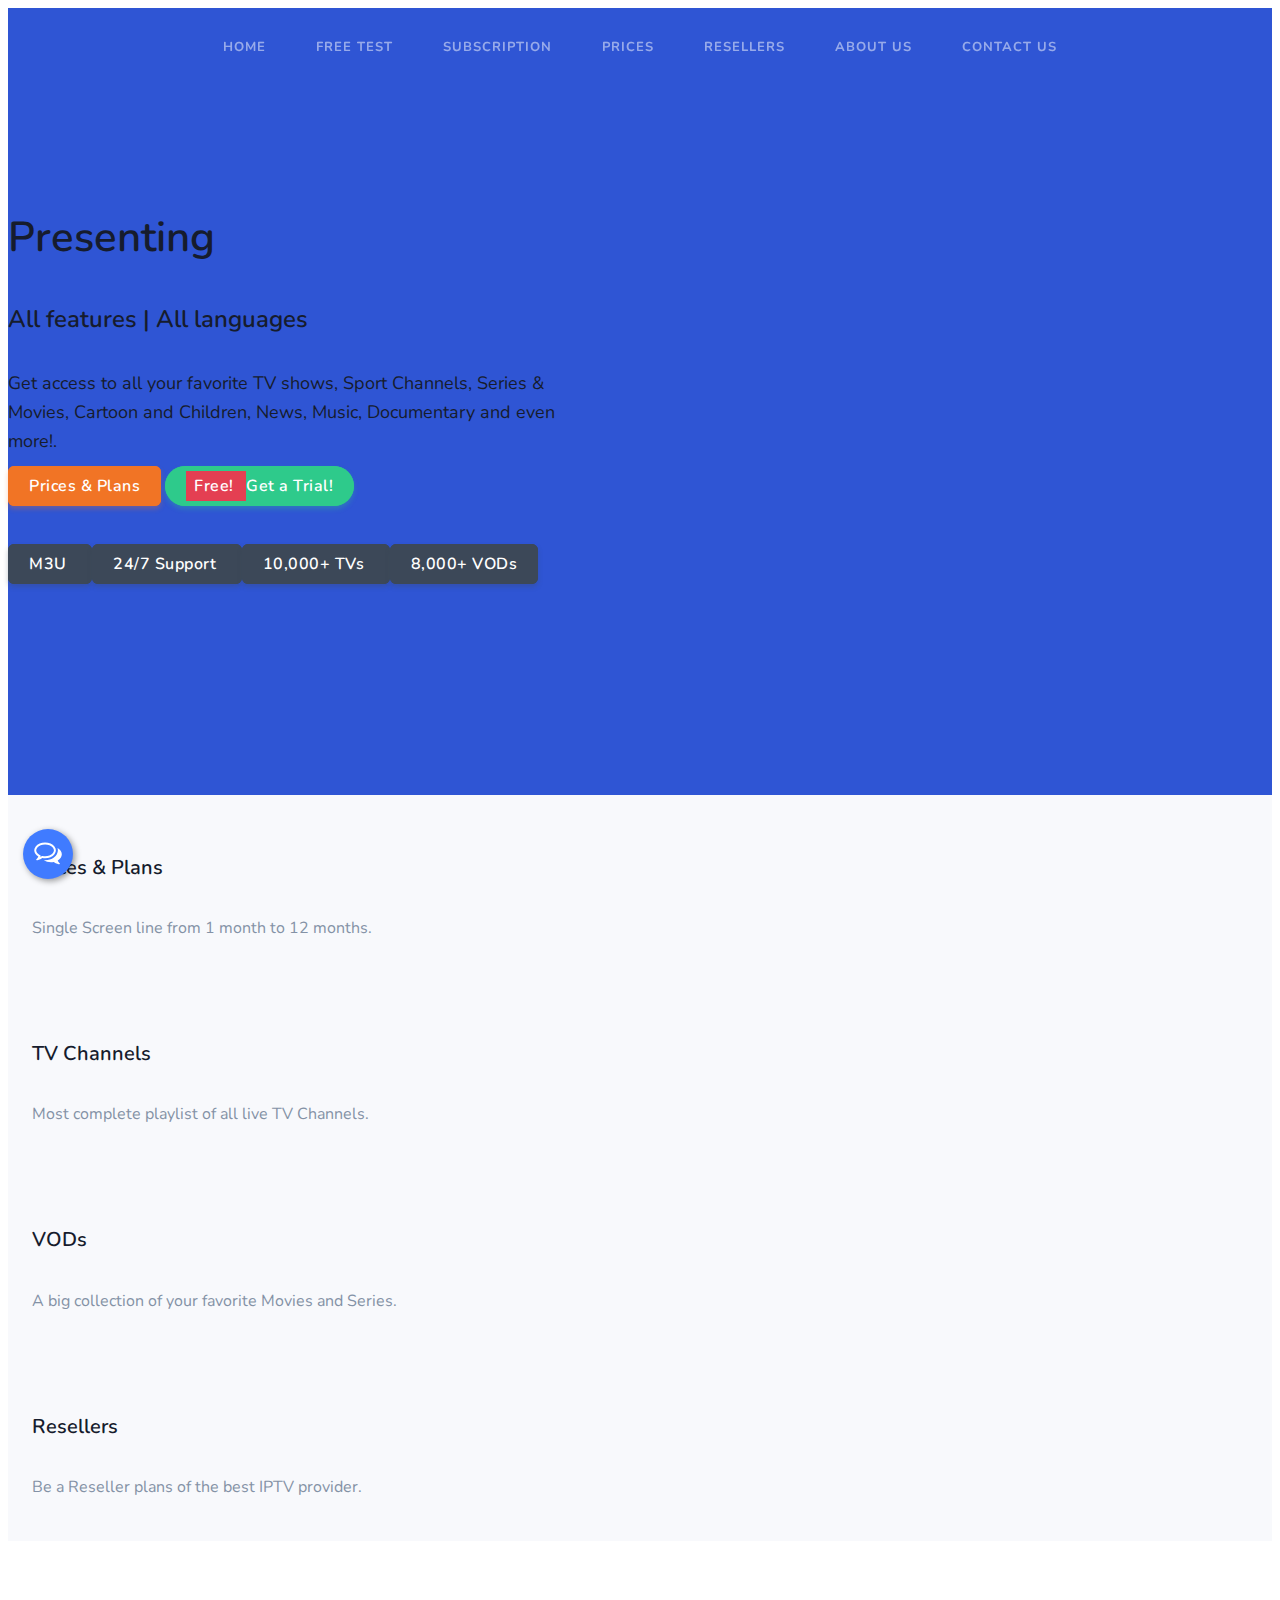
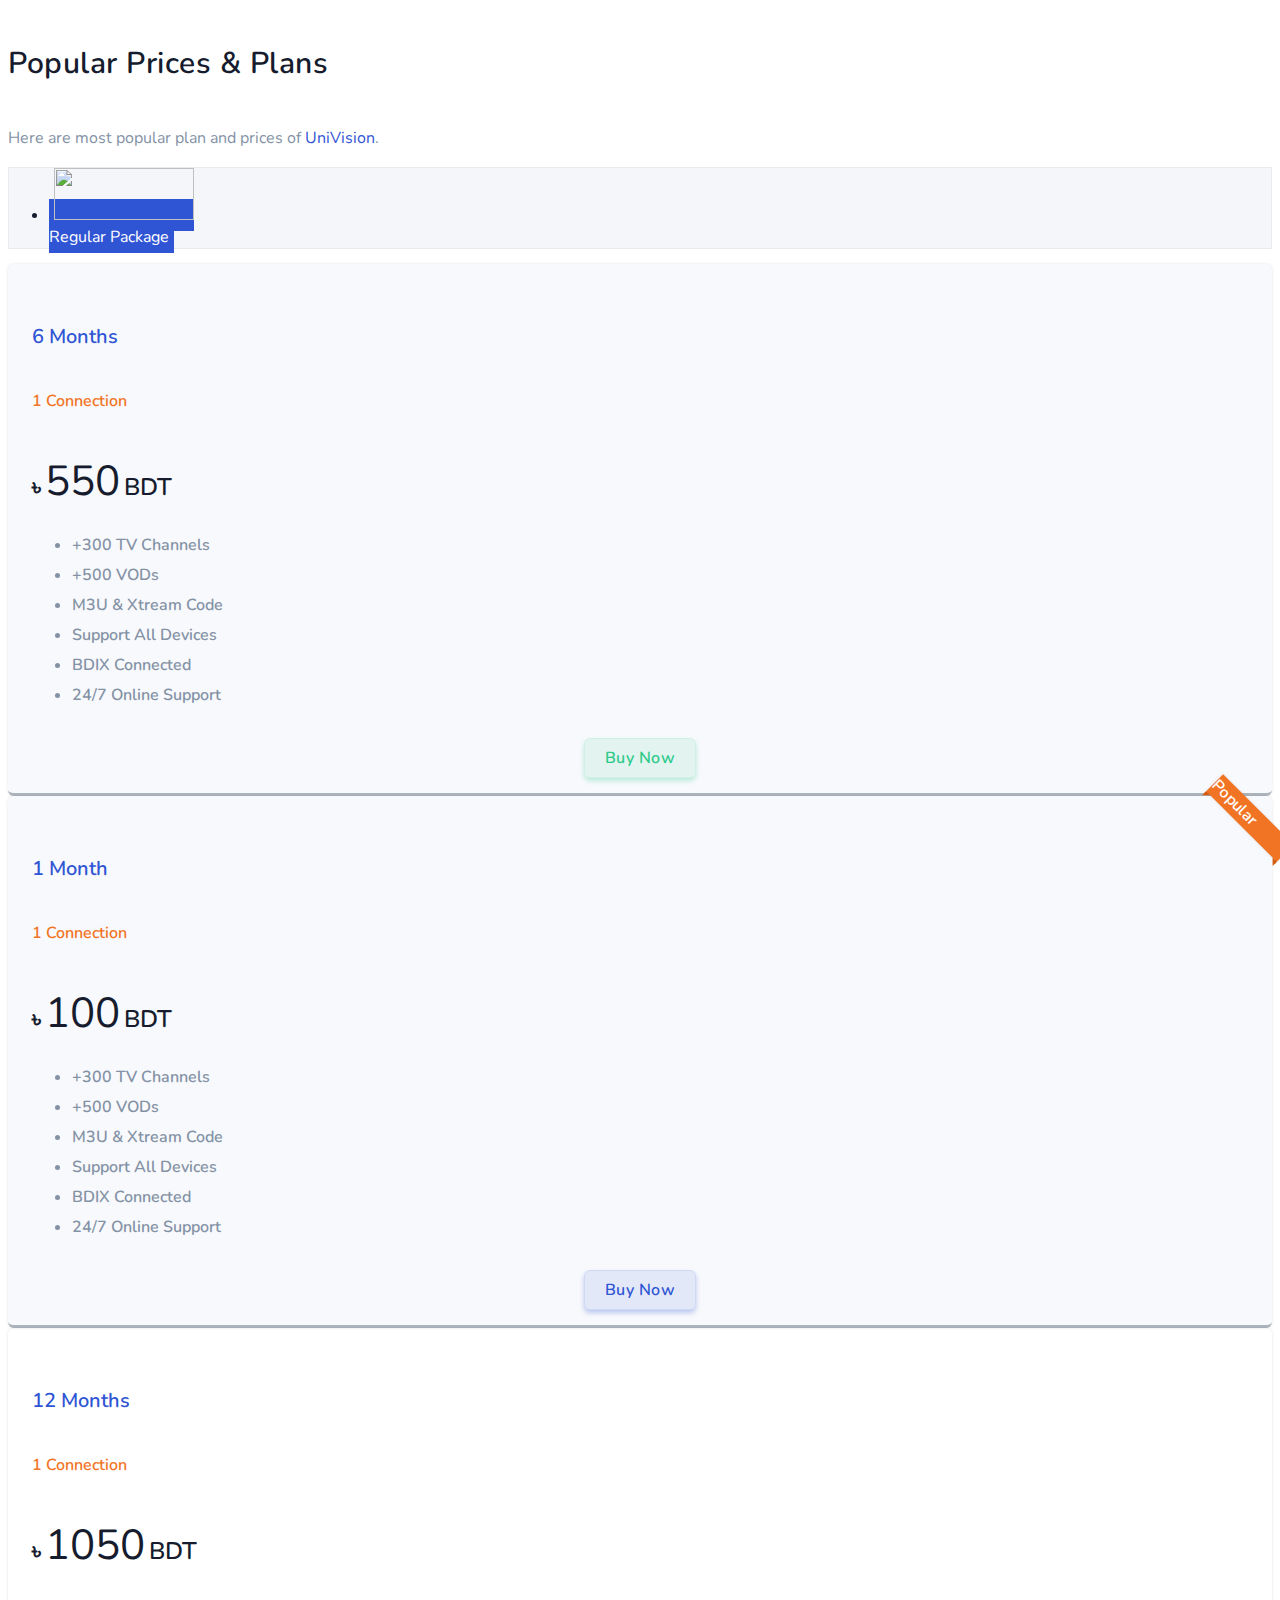
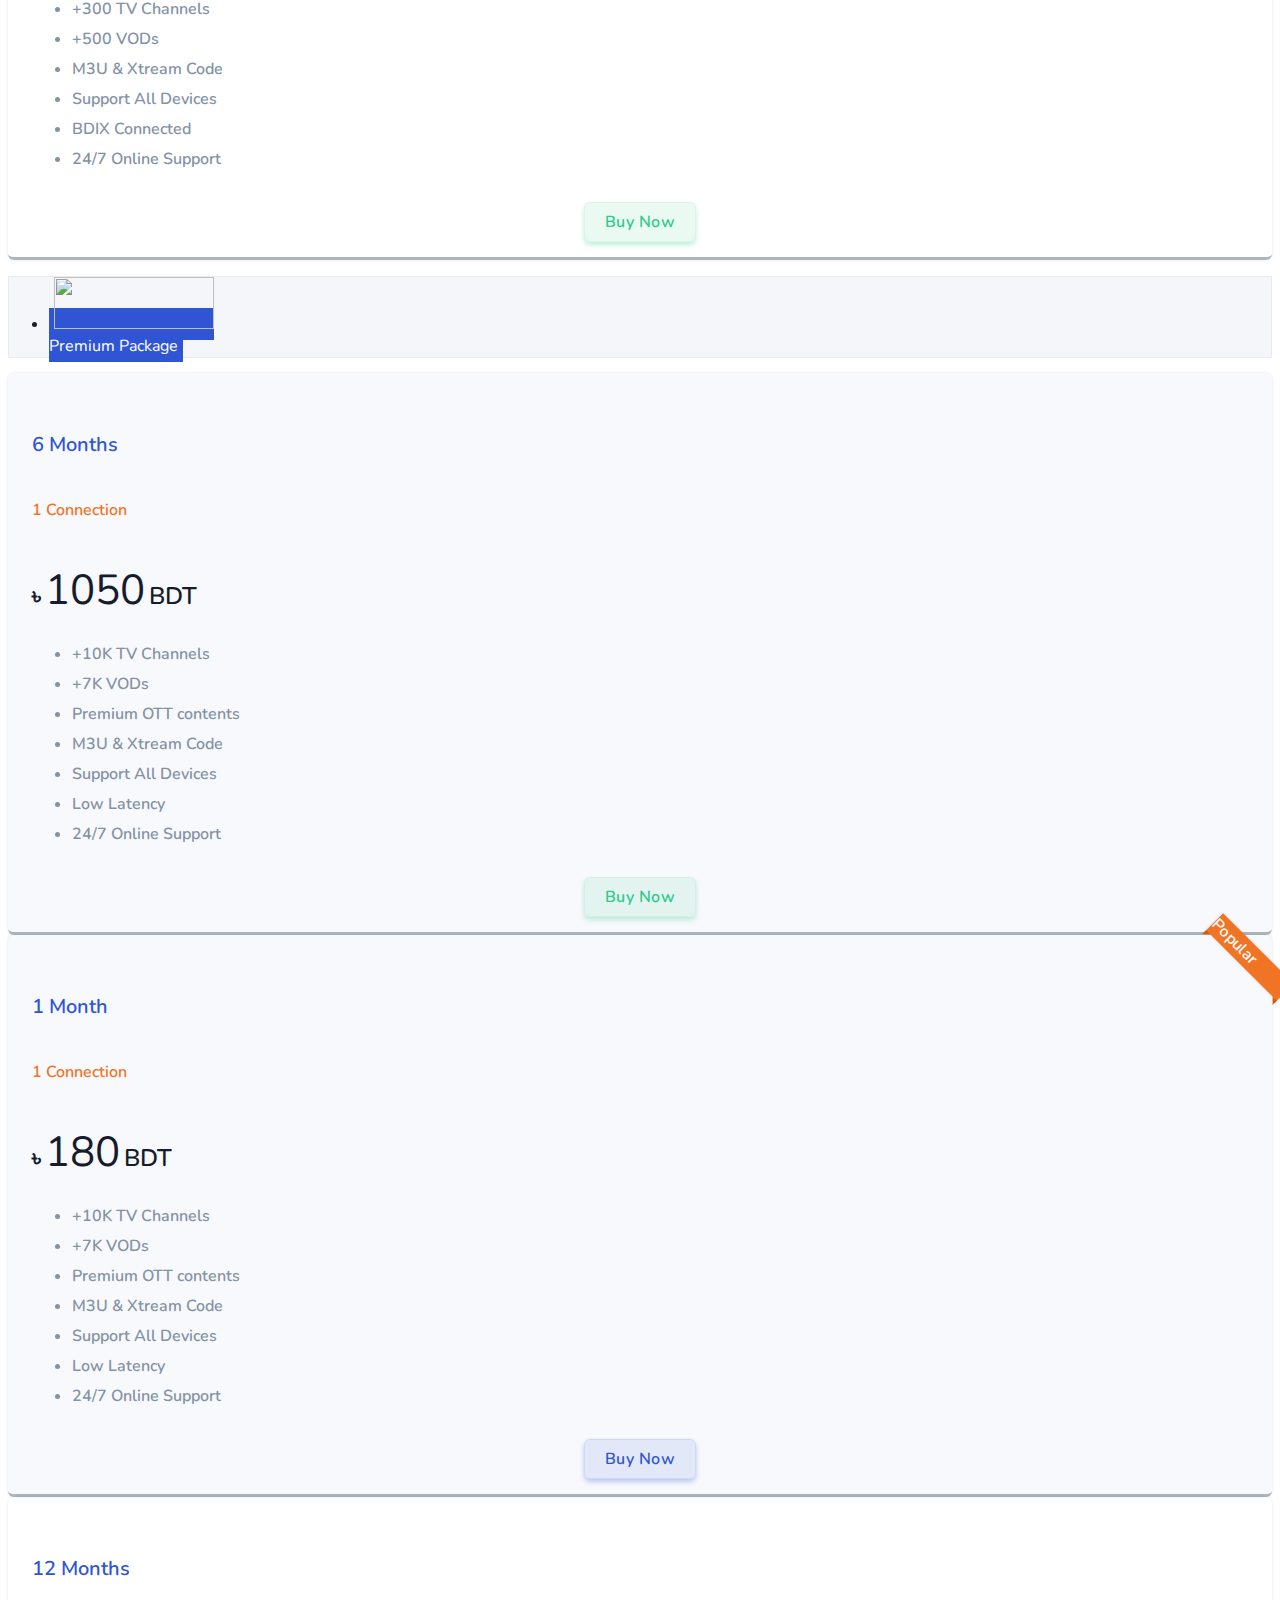
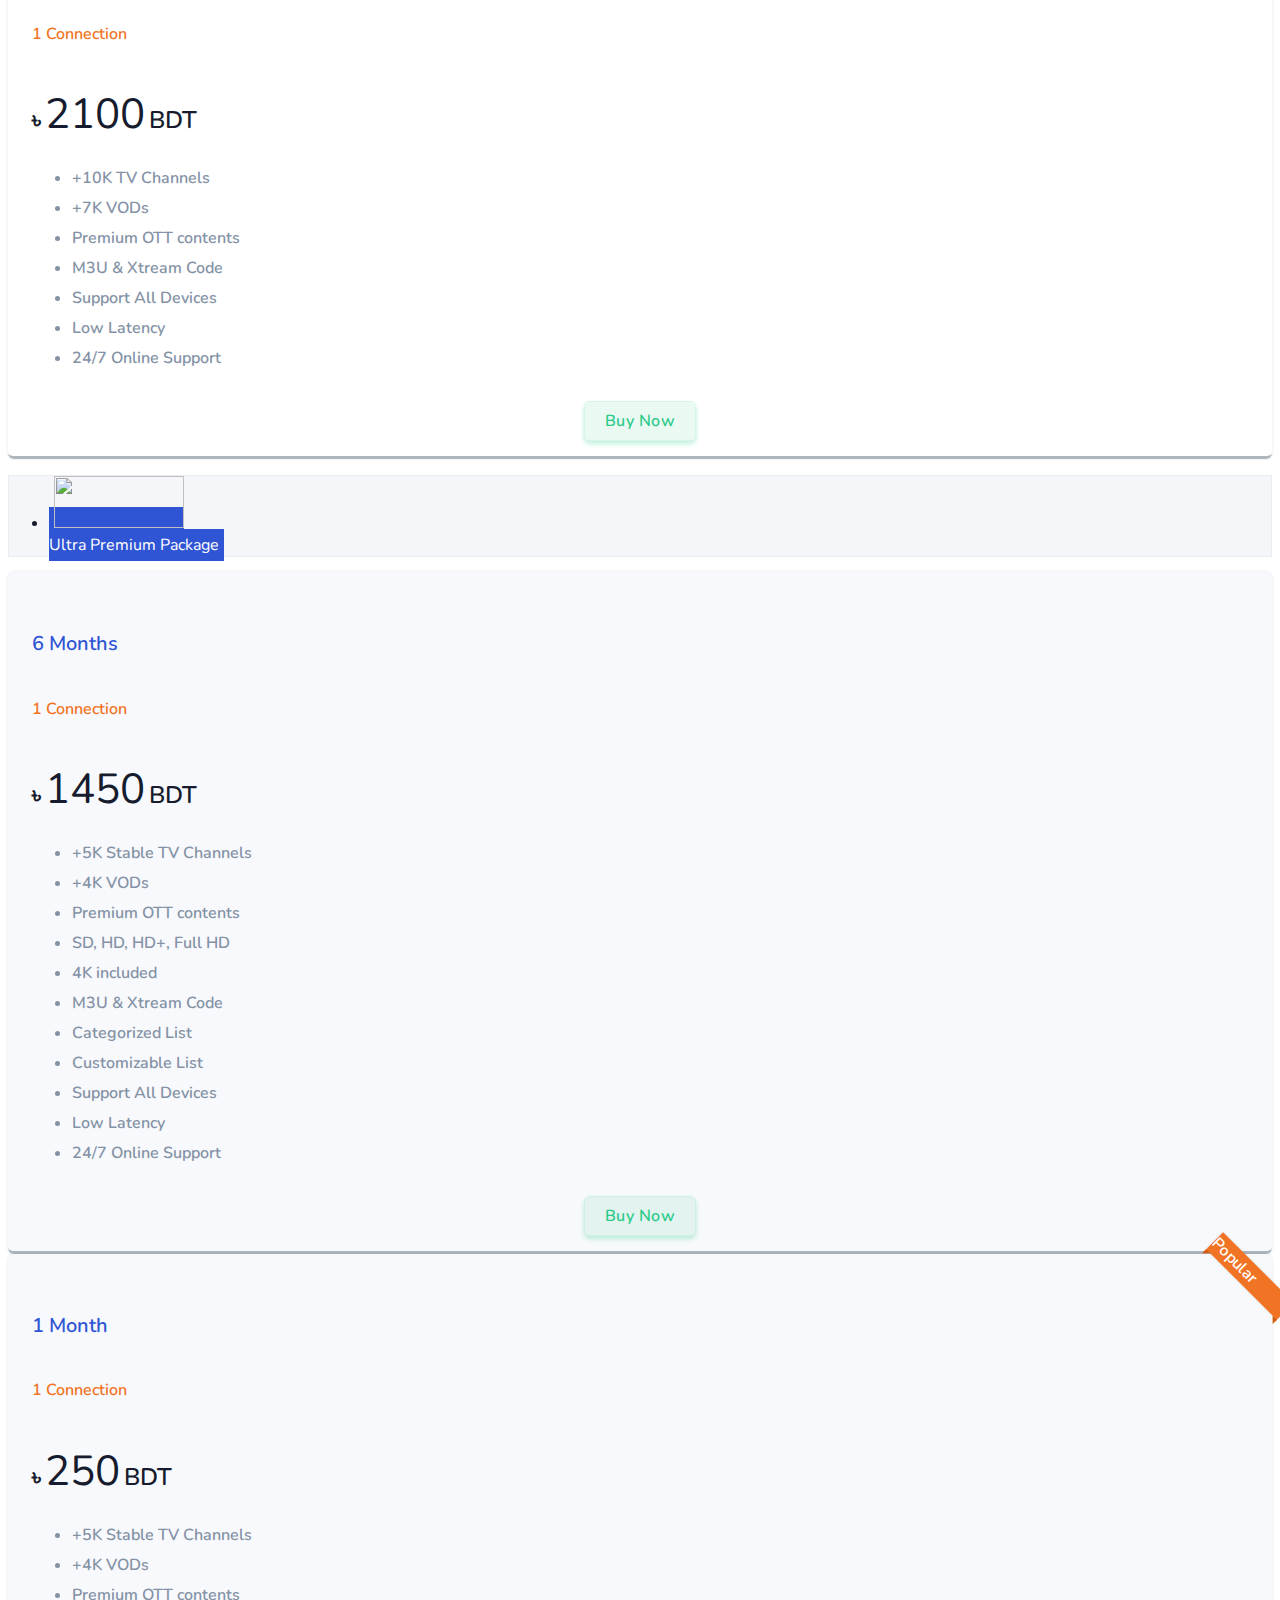
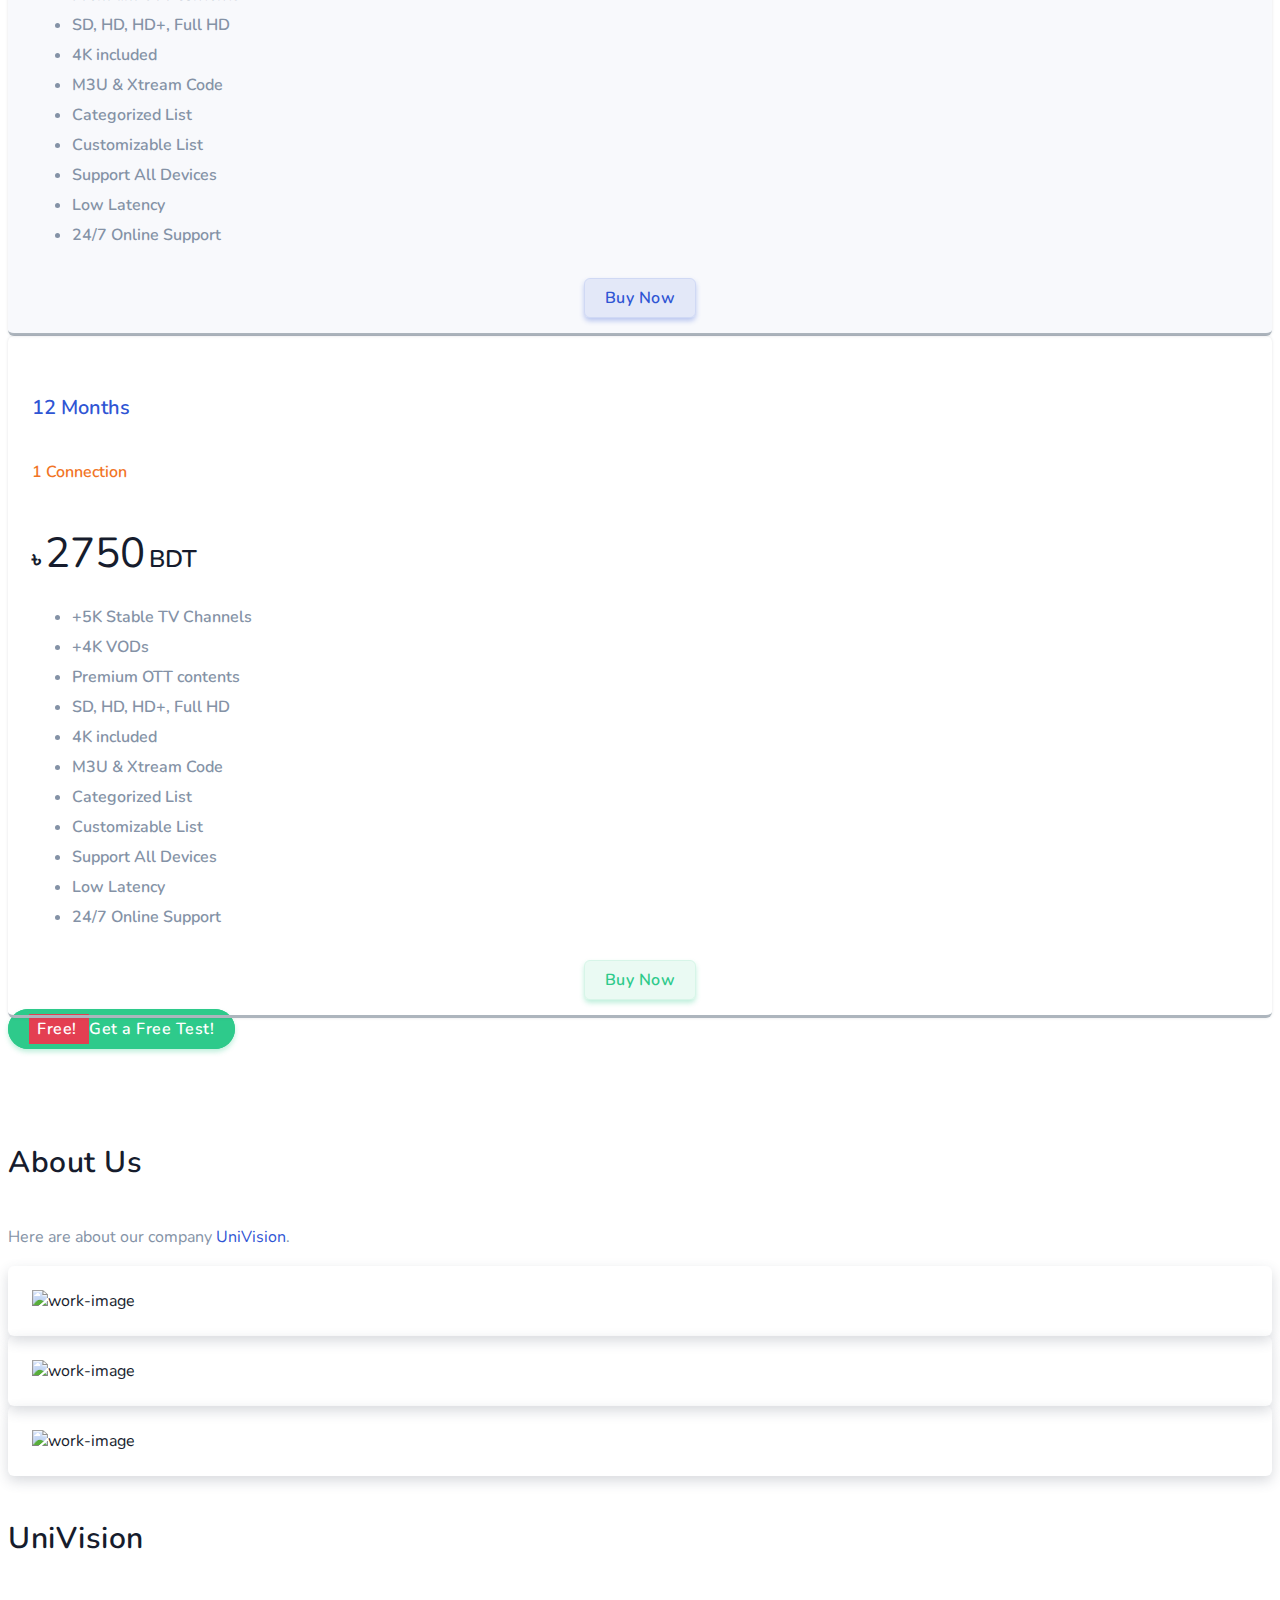
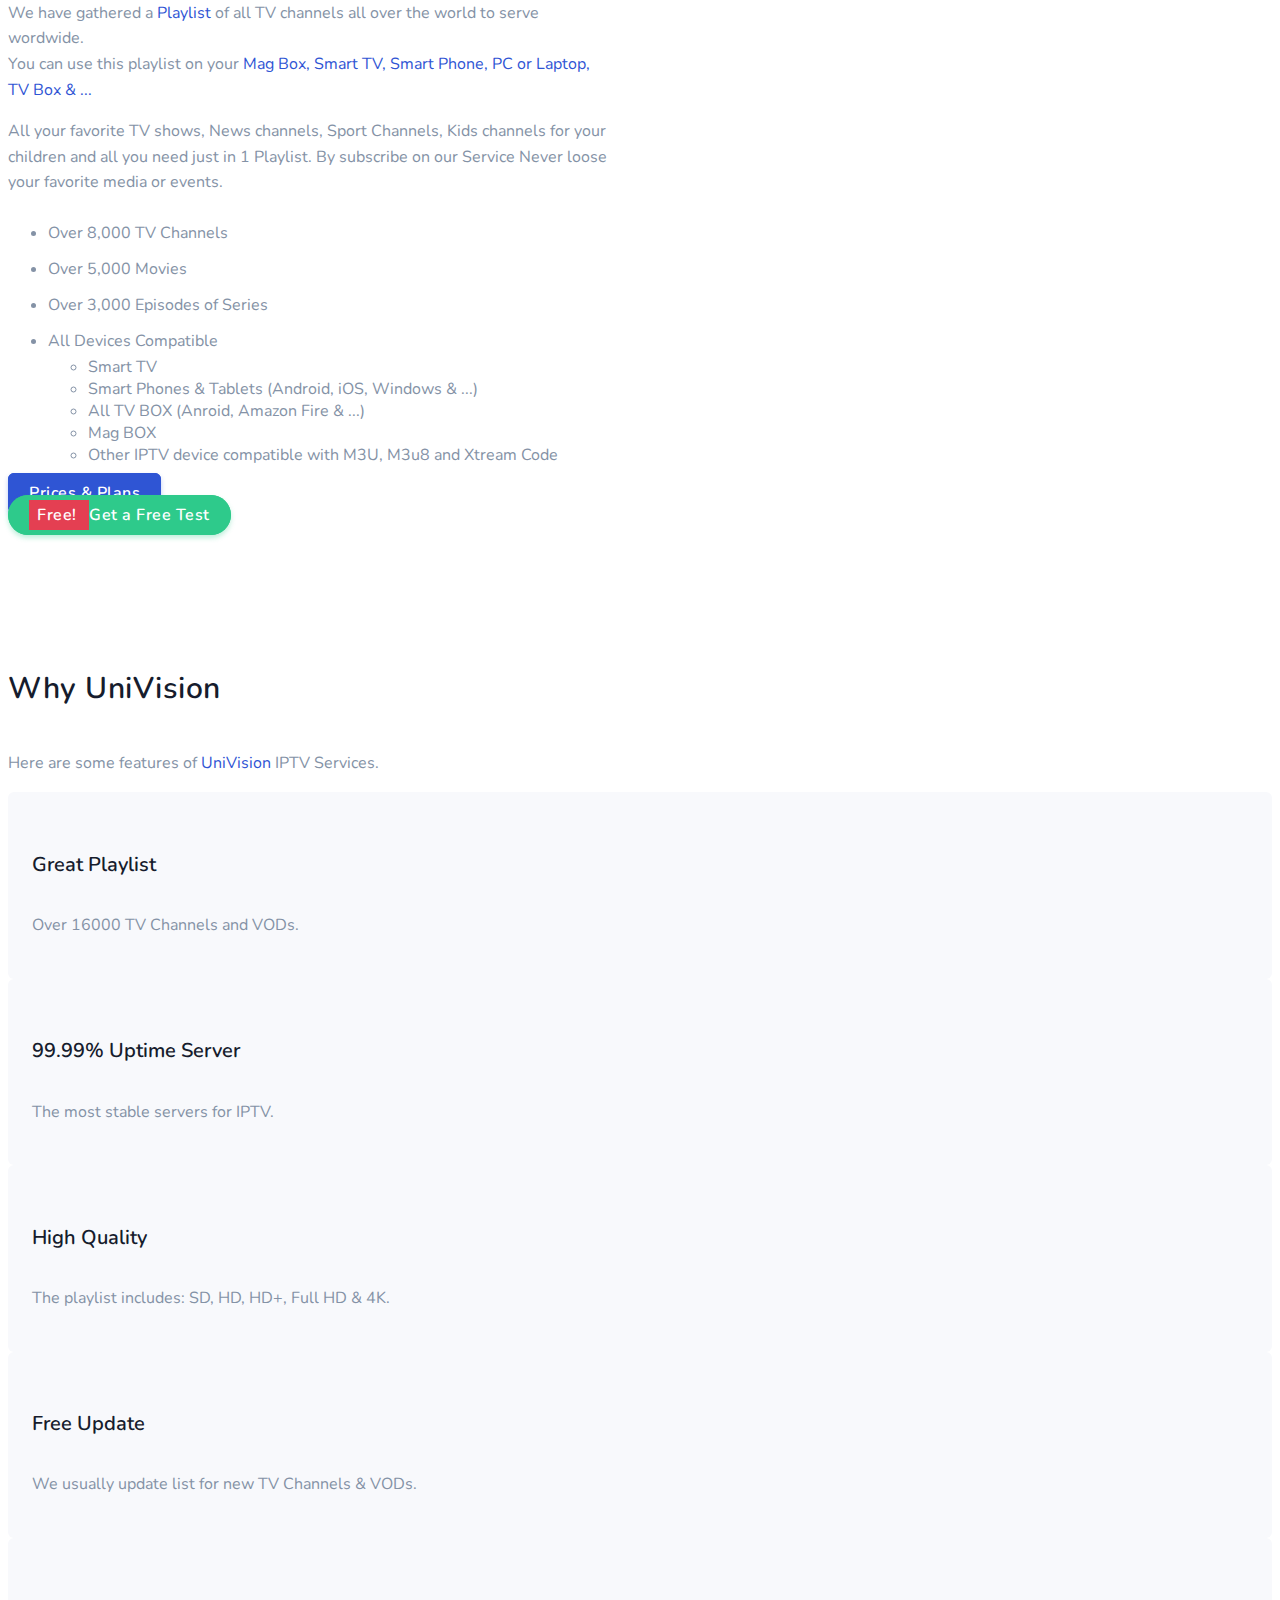
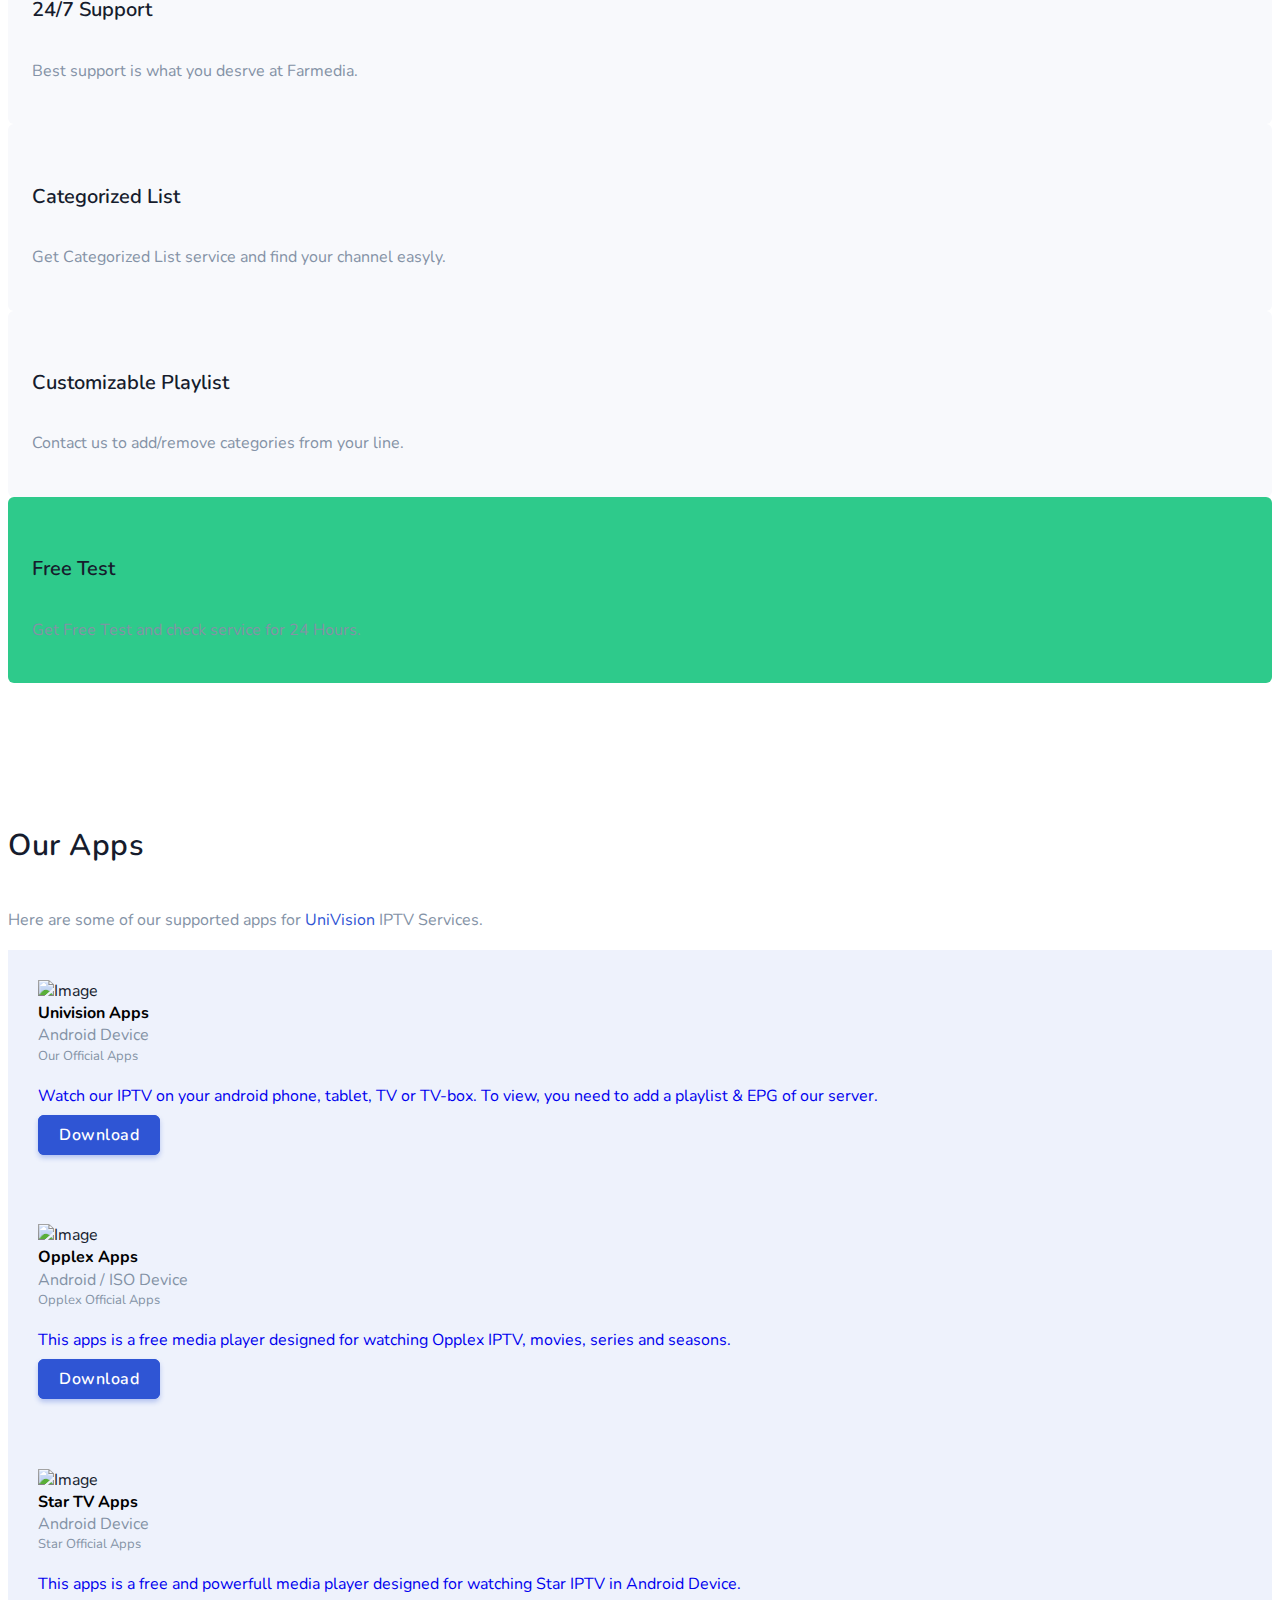
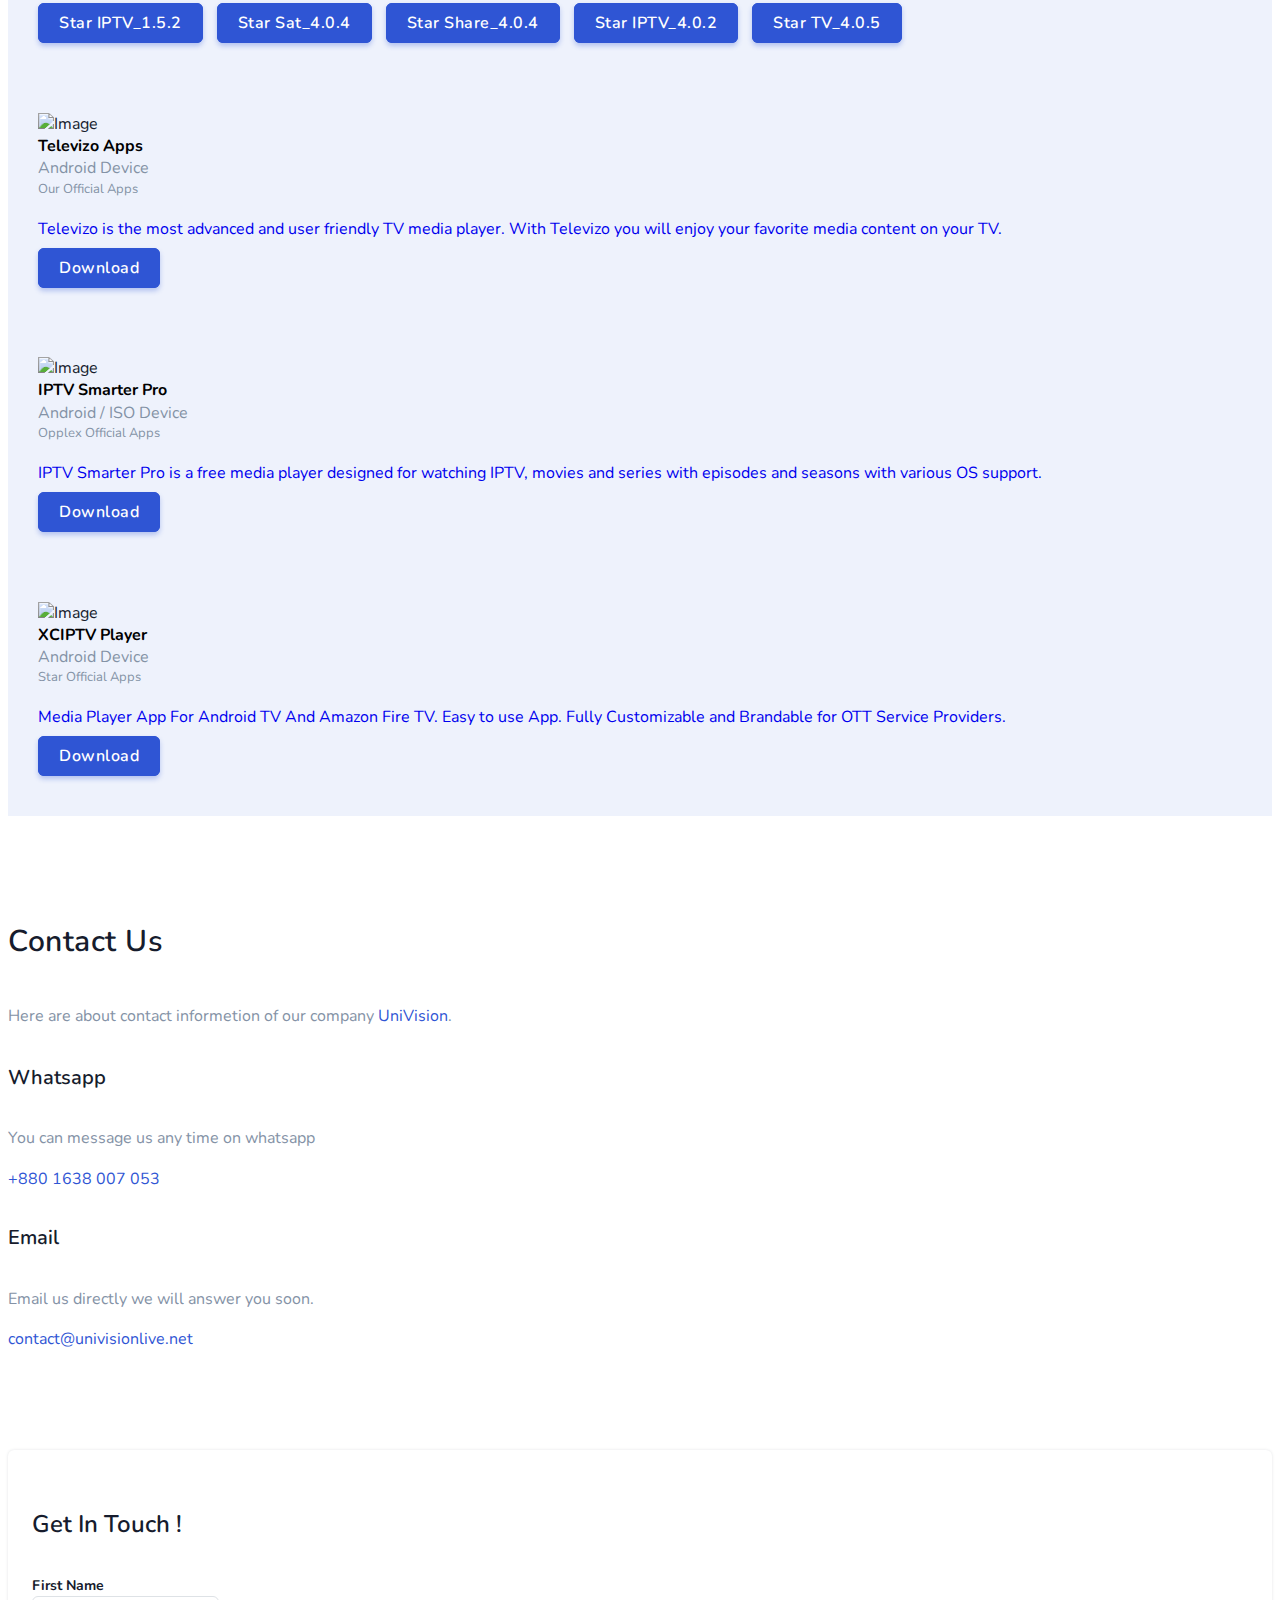
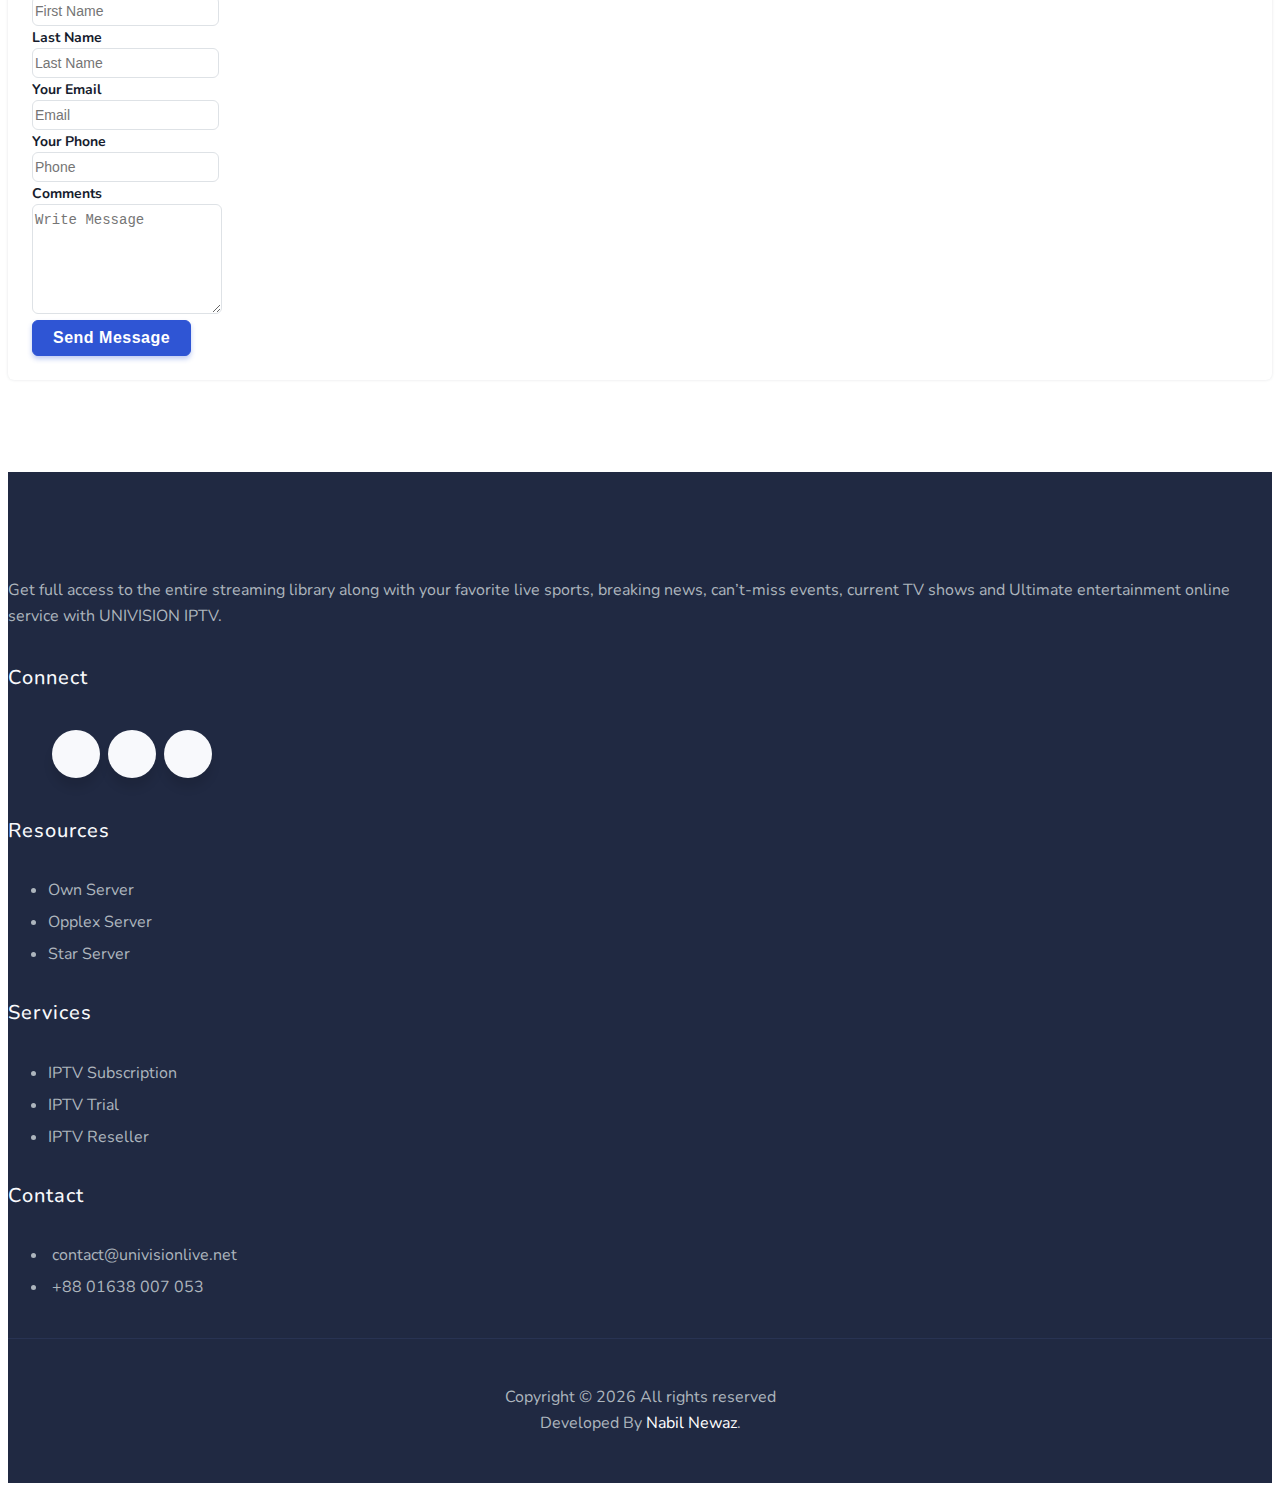
==== index.html @ ab130f67 "Update index.html" ====
<!DOCTYPE html>
<html lang="en">

<!-- Mirrored from farmedia.fun/ by HTTrack Website Copier/3.x [XR&CO'2014], Sun, 05 Sep 2021 19:28:59 GMT -->
<head>

<script async src="https://www.googletagmanager.com/gtag/js?id=UA-194275979-1"></script>
<script>
  window.dataLayer = window.dataLayer || [];
  function gtag(){dataLayer.push(arguments);}
  gtag('js', new Date());

  gtag('config', 'UA-194275979-1');
</script>
<meta charset="utf-8" />
<title>Univision - IPTV Provider</title>
<meta name="viewport" content="width=device-width, initial-scale=1.0">
<meta name="description" content="We are the best IPTV subscription service provider comparing price, service quality, and customer supports. We have over 10K TV channels including 200+ premium sports channels. Nothing can beat our TV channels streaming quality." />
<link rel="canonical" href="https://univisionlive.net/" />
<meta name="theme-color" content="#2f55d4" />
<meta property="og:image" content="https://univisionlive.net/images/metaimg.jpg" />
<link rel="shortcut icon" href="images/favicon.ico">

<link href="css/bootstrap.min.css" rel="stylesheet" type="text/css" />

<link href="css/tobii.min.css" rel="stylesheet" type="text/css" />

<link href="css/materialdesignicons.min.css" rel="stylesheet" type="text/css" />
<link rel="stylesheet" href="css/line.css">

<link rel="stylesheet" href="css/tiny-slider.css" />

<link href="css/style.css" rel="stylesheet" type="text/css" id="theme-opt" />
<link href="css/colors/default.css" rel="stylesheet" id="color-opt">

<!-- Messages widget -->
<script type="text/javascript">
  (function () {
      var options = {
          facebook: "105779614475859", // Facebook page ID
          whatsapp: "+8801638007053", // WhatsApp number
          call_to_action: "Message Us", // Call to action
          button_color: "#407BFF", // Color of button
          position: "left", // Position may be 'right' or 'left'
          order: "facebook,whatsapp", // Order of buttons
      };
      var proto = document.location.protocol, host = "getbutton.io", url = proto + "//static." + host;
      var s = document.createElement('script'); s.type = 'text/javascript'; s.async = true; s.src = 'js/bundle.js';
      s.onload = function () { WhWidgetSendButton.init(host, proto, options); };
      var x = document.getElementsByTagName('script')[0]; x.parentNode.insertBefore(s, x);
  })();
</script>
<!-- /messages widget -->

</head>
<style>    
.float{
	position:fixed;
	width:60px;
	height:60px;
	bottom:40px;
	left:40px;
	background-color:#25d366;
	color:#FFF;
	border-radius:50px;
	text-align:center;
  font-size:30px;
	box-shadow: 2px 2px 3px #999;
  z-index:100;
}

.my-float{
	margin-top:16px;
}

</style>

<link rel="stylesheet" href="https://cdnjs.cloudflare.com/ajax/libs/font-awesome/5.15.3/css/fontawesome.min.css"
integrity="sha512-OdEXQYCOldjqUEsuMKsZRj93Ht23QRlhIb8E/X0sbwZhme8eUw6g8q7AdxGJKakcBbv7+/PX0Gc2btf7Ru8cZA=="
crossorigin="anonymous" />

<style>
*:focus,
*:active {
	outline: none !important;
	-webkit-tap-highlight-color: transparent;
}

.wrapper {
	display: inline-flex;
}

.wrapper .icon {
	position: relative;
	background-color: #f8f9fc;
	color: #202942;
	border-radius: 50%;
	padding: 16px;
	margin: 4px;
	width: 16px;
	height: 16px;
	font-size: 18px;
	display: flex;
	justify-content: center;
	align-items: center;
	flex-direction: column;
	box-shadow: 0 10px 10px rgba(0, 0, 0, 0.1);
	cursor: pointer;
	transition: all 0.2s cubic-bezier(0.68, -0.55, 0.265, 1.55);
}

.wrapper .tooltip {
	position: absolute;
	top: 0;
	font-size: 14px;
	background-color: #ffffff;
	color: #ffffff;
	padding: 5px 8px;
	border-radius: 5px;
	box-shadow: 0 10px 10px rgba(0, 0, 0, 0.1);
	opacity: 0;
	pointer-events: none;
	transition: all 0.3s cubic-bezier(0.68, -0.55, 0.265, 1.55);
}

.wrapper .tooltip::before {
	position: absolute;
	content: "";
	height: 8px;
	width: 8px;
	background-color: #ffffff;
	bottom: -3px;
	left: 50%;
	transform: translate(-50%) rotate(45deg);
	transition: all 0.3s cubic-bezier(0.68, -0.55, 0.265, 1.55);
}

.wrapper .icon:hover .tooltip {
	top: -45px;
	opacity: 1;
	visibility: visible;
	pointer-events: auto;
}

.wrapper .icon:hover span,
.wrapper .icon:hover .tooltip {
	text-shadow: 0px -1px 0px rgba(0, 0, 0, 0.1);
}

.wrapper .facebook:hover,
.wrapper .facebook:hover .tooltip,
.wrapper .facebook:hover .tooltip::before {
	background-color: #3b5999;
	color: #ffffff;
	transition-duration: .55s;
}

.wrapper .messenger:hover,
.wrapper .messenger:hover .tooltip,
.wrapper .messenger:hover .tooltip::before {
	background-color: #006AFF;
	color: #ffffff;
	transition-duration: .55s;
}

.wrapper .whatsapp:hover,
.wrapper .whatsapp:hover .tooltip,
.wrapper .whatsapp:hover .tooltip::before {
	background-color: #82C91E;
	color: #ffffff;
	transition-duration: .55s;
}
</style>
<style>
.news-item {
  background: #eef2fc;
  padding: 30px;
  position: relative;
  top: 0;
  -webkit-transition: .2s all ease;
  -o-transition: .2s all ease;
  transition: .2s all ease; }
  .news-item .vcard .img-wrap {
    -webkit-box-flex: 0;
    -ms-flex: 0 0 50px;
    flex: 0 0 50px;
    margin-right: 20px; }
    .news-item .vcard .img-wrap img {
      border-radius: 50%; }
  .news-item .vcard .post-meta {
    line-height: 1.4; }
    .news-item .vcard .post-meta strong {
      font-weight: 400;
      display: block;
      font-weight: 700;
      color: #000000; }
    .news-item .vcard .post-meta span {
      color: #c6c6c6; }
  .news-item .news-contents .post-meta-2 {
    font-size: 13px;
    color: #c6c6c6;
    display: block;
    margin-bottom: 20px; }
  .news-item .news-contents h3 {
    line-height: 1.2; }
    .news-item .news-contents h3 a {
      color: #000000; }
      .news-item .news-contents h3 a:hover {
        color: #407BFF; }
  .news-item:hover, .news-item:active, .news-item:focus {
    top: -10px;
	background: #fff;
    -webkit-box-shadow: 0 15px 30px 0 rgba(0, 0, 0, 0.3);
    box-shadow: 0 15px 30px 0 rgba(0, 0, 0, 0.3); }
    @media (max-width: 991.98px) {
      .news-item:hover, .news-item:active, .news-item:focus {
        top: 0px; } }
</style>

<body>




<header id="topnav" class="defaultscroll sticky">
<div class="container">

<div>
<a class="logo" href="index-2.html">
<img src="images/logo-dark.png" class="l-dark" height="51" alt="">
<img src="images/logo-light.png" class="l-light" height="51" alt="">
</a>
</div>


<div class="menu-extras">
<div class="menu-item">

<a class="navbar-toggle" id="isToggle" onclick="toggleMenu()">
<div class="lines">
<span></span>
<span></span>
<span></span>
</div>
</a>

</div>
</div>
<div id="navigation" style="padding-top:10px">

<ul class="navigation-menu nav-light">
<li><a href="/" class="sub-menu-item">Home</a></li>
<li><a href="#contact" class="sub-menu-item">Free Test</a></li>
<li><a href="#contact" class="sub-menu-item">Subscription</a></li>
<li><a href="#pricing" class="sub-menu-item">Prices</a></li>
<li><a href="#contact" class="sub-menu-item">Resellers</a></li>
<li><a href="#about" class="sub-menu-item">About us</a></li>
<li><a href="#contact" class="sub-menu-item">Contact uS</a></li>
</ul>
</div>
</div>
</header>

<section class="bg-half-170 pb-0 bg-primary d-table w-100 d-flex" style="background: url('images/bg2.png') center center;">
<div class="container">
<div class="row align-items-center">
<div class="col-lg-6 col-md-6">
<div class="title-heading">
<h1 class="display-5  fw-bold mb-3">Presenting <br> <span class="text-white typewrite" data-period="500" data-type='[ "+10,000 Live TV Channels", "+8,000 VODs", "Live TVs, Movies & Series" ]'> <span class="wrap"></span> </span> </h1>
<h4 class="text-white-50">All features | All languages</h4>
<p class="para-desc text-white">Get access to all your favorite TV shows, Sport Channels, Series & Movies, Cartoon and Children, News, Music, Documentary and even more!.</p>
<div class="mt-4 pt-2">
<a href="#pricing" class="btn btn-warning mt-2 me-2"> Prices & Plans</a>

<a href="https://wa.me/message/4MXHK4QAIELWC1" target="_blank" class="btn btn-pills btn-success mt-2">
<span class="badge rounded-pill bg-danger"> Free! </span>
<span class="alert-content"> Get a Trial! </span></a>
<br />
<br />
<br />
<a href="" style="pointer-events: none; margin-bottom:10px" class="btn mover btn-dark"> M3U </a>
<a href="" style="pointer-events: none; margin-bottom:10px" class="btn mover btn-dark"> 24/7 Support </a>
<a href="" style="pointer-events: none; margin-bottom:10px" class="btn mover btn-dark"> 10,000+ TVs </a>
<a href="" style="pointer-events: none; margin-bottom:10px" class="btn mover btn-dark"> 8,000+ VODs</a>
<br />
<br />
</div>
</div>
</div>
<div class="col-lg-6 col-md-6 mt-5 mt-sm-0">
<div class="bg-app-shape position-relative">
<img src="images/hero3.png" class="img-fluid mover mx-auto d-block " alt="">
</div>
</div>
</div>
</div> 
</section>


<section class="bg-light">
<div class="container-fluid px-0">
<div class="row g-0 align-items-center">

<div class="col-xl-3 col-lg-4 col-md-4">
<div class="card features fea-primary text-center rounded-0 px-4 py-5 bg-light bg-gradient position-relative overflow-hidden border-0">
<span class="h2 icon2 text-primary">
<i class="uil uil-crosshair"></i>
</span>
<div class="card-body p-0 content">
<h5>Prices & Plans</h5>
<p class="para text-muted mb-0">Single Screen line from 1 month to 12 months.</p>
</div>
</div>
</div>

<div class="col-xl-3 col-lg-4 col-md-4">
<div class="card features fea-primary text-center rounded-0 px-4 py-5 bg-light bg-gradient position-relative overflow-hidden border-0">
<span class="h2 icon2 text-primary">
<i class="uil uil-search"></i>
</span>
<div class="card-body p-0 content">
<h5>TV Channels</h5>
<p class="para text-muted mb-0">Most complete playlist of all live TV Channels.</p>
</div>
</div>
</div>
<div class="col-xl-3 col-lg-4 col-md-4">
<div class="card features fea-primary text-center rounded-0 px-4 py-5 bg-light bg-gradient position-relative overflow-hidden border-0">
<span class="h2 icon2 text-primary">
<i class="uil uil-lightbulb-alt"></i>
</span>
<div class="card-body p-0 content">
<h5>VODs</h5>
<p class="para text-muted mb-0">A big collection of your favorite Movies and Series.</p>
</div>
</div>
</div>
<div class="col-xl-3 col-lg-4 col-md-4">
<div class="card features fea-primary text-center rounded-0 px-4 py-5 bg-light bg-gradient position-relative overflow-hidden border-0">
<span class="h2 icon2 text-primary">
<i class="uil uil-usd-circle"></i>
</span>
<div class="card-body p-0 content">
<h5>Resellers</h5>
<p id="pricing" class="para text-muted mb-0">Be a Reseller plans of the best IPTV provider.</p>
</div>
</div>
</div>
</div>
</div>
</section>

<section>
<div class="container mt-100 mt-60">
<div class="row justify-content-center">
<div class="col-12 text-center">
<div class="section-title mb-4 pb-2">
<h4 class="title mb-4">Popular Prices & Plans</h4>
<p class="text-muted para-desc mb-0 mx-auto">Here are most popular plan and prices of <span class="text-primary fw-bold">UniVision</span>.</p>
</div>
</div>
</div>

<div class="row align-items-center">
<div class="col-12 mt-4 pt-3">
<div class="text-center">
<ul class="nav nav-pills rounded-pill justify-content-center d-inline-block border py-1 px-2" id="pills-tab" role="tablist">
<li class="nav-item d-inline-block">
<a style="pointer-events: none;width:132%" class="nav-link px-3 rounded-pill active monthly" id="Monthly" data-bs-toggle="pill" href="#Month" role="tab" aria-controls="Month" aria-selected="true"><img width="140px" height="52px" src="images/logo-light.png" alt=""></br>Regular Package</a>
</li>

</ul>
</div>
<div class="tab-content" id="pills-tabContent">
<div class="tab-pane fade active show" id="Month" role="tabpanel" aria-labelledby="Monthly">
<div class="row">
<div class="col-lg-4 col-md-6 col-12 mt-3 pt-2">
<div class="card pricing-rates business-rate shadow bg-light border-0 rounded">
<div class="card-body">
<h5 class="title fw-bold text-uppercase text-primary mb-4">6 Months</h5>
<h6 class="title  text-warning mb-4">1 Connection</h6>
<div class="d-flex mb-4">
<span class="h4 mb-0 mt-2">৳</span>
<span class="price h1 mb-0">550</span>
<span class="h4 align-self-end mb-1">BDT</span>
</div>
<ul class="list-unstyled mb-0 ps-0">
<li class="h6 text-muted mb-0"><span class="text-primary h5 me-2"><i class="uil uil-check-circle align-middle"></i></span>+300 TV Channels</li>
<li class="h6 text-muted mb-0"><span class="text-primary h5 me-2"><i class="uil uil-check-circle align-middle"></i></span>+500 VODs</li>
<li class="h6 text-muted mb-0"><span class="text-primary h5 me-2"><i class="uil uil-check-circle align-middle"></i></span>M3U & Xtream Code</li>
<li class="h6 text-muted mb-0"><span class="text-primary h5 me-2"><i class="uil uil-check-circle align-middle"></i></span>Support All Devices</li>
<li class="h6 text-muted mb-0"><span class="text-primary h5 me-2"><i class="uil uil-check-circle align-middle"></i></span>BDIX Connected</li>
<li class="h6 text-muted mb-0"><span class="text-primary h5 me-2"><i class="uil uil-check-circle align-middle"></i></span>24/7 Online Support</li>
</ul>
<br />
<div style="text-align:center">
<div> <a class="btn btn-soft-success" style="width:100%;" href="https://wa.me/message/4MXHK4QAIELWC1" target="_blank" role="alert">Buy Now</strong></a> </div>

</div>
</div>
</div>
</div>

<div class="col-lg-4 col-md-6 col-12 mt-3 pt-2">
<div class="card pricing-rates business-rate shadow bg-light border-0 rounded">
<div class="ribbon ribbon-right ribbon-warning overflow-hidden"><span class="text-center d-block shadow small h6">Popular</span></div>
<div class="card-body">
<h5 class="title fw-bold text-uppercase text-primary mb-4">1 Month</h5>
<h6 class="title  text-warning mb-4">1 Connection</h6>
<div class="d-flex mb-4">
<span class="h4 mb-0 mt-2">৳</span>
<span class="price h1 mb-0">100</span>
<span class="h4 align-self-end mb-1">BDT</span>
</div>

<ul class="list-unstyled mb-0 ps-0">
<li class="h6 text-muted mb-0"><span class="text-primary h5 me-2"><i class="uil uil-check-circle align-middle"></i></span>+300 TV Channels</li>
<li class="h6 text-muted mb-0"><span class="text-primary h5 me-2"><i class="uil uil-check-circle align-middle"></i></span>+500 VODs</li>
<li class="h6 text-muted mb-0"><span class="text-primary h5 me-2"><i class="uil uil-check-circle align-middle"></i></span>M3U & Xtream Code</li>
<li class="h6 text-muted mb-0"><span class="text-primary h5 me-2"><i class="uil uil-check-circle align-middle"></i></span>Support All Devices</li>
<li class="h6 text-muted mb-0"><span class="text-primary h5 me-2"><i class="uil uil-check-circle align-middle"></i></span>BDIX Connected</li>
<li class="h6 text-muted mb-0"><span class="text-primary h5 me-2"><i class="uil uil-check-circle align-middle"></i></span>24/7 Online Support</li>
</ul>
<br />
<div style="text-align:center">
<div> <a class="btn btn-soft-primary" style="width:100%;" href="https://wa.me/message/4MXHK4QAIELWC1" target="_blank" role="alert">Buy Now</strong></a> </div>
</div>
</div>
</div>
</div>
<div class="col-lg-4 col-md-6 col-12 mt-3 pt-2">
<div class="card pricing-rates business-rate shadow bg-white border-0 rounded">
<div class="card-body">
<h5 class="title fw-bold text-uppercase text-primary mb-4">12 Months</h5>
<h6 class="title  text-warning mb-4">1 Connection</h6>
<div class="d-flex mb-4">
<span class="h4 mb-0 mt-2">৳</span>
<span class="price h1 mb-0">1050</span>
<span class="h4 align-self-end mb-1">BDT</span>
</div>

<ul class="list-unstyled mb-0 ps-0">
<li class="h6 text-muted mb-0"><span class="text-primary h5 me-2"><i class="uil uil-check-circle align-middle"></i></span>+300 TV Channels</li>
<li class="h6 text-muted mb-0"><span class="text-primary h5 me-2"><i class="uil uil-check-circle align-middle"></i></span>+500 VODs</li>
<li class="h6 text-muted mb-0"><span class="text-primary h5 me-2"><i class="uil uil-check-circle align-middle"></i></span>M3U & Xtream Code</li>
<li class="h6 text-muted mb-0"><span class="text-primary h5 me-2"><i class="uil uil-check-circle align-middle"></i></span>Support All Devices</li>
<li class="h6 text-muted mb-0"><span class="text-primary h5 me-2"><i class="uil uil-check-circle align-middle"></i></span>BDIX Connected</li>
<li class="h6 text-muted mb-0"><span class="text-primary h5 me-2"><i class="uil uil-check-circle align-middle"></i></span>24/7 Online Support</li>
</ul>
<br />
<div style="text-align:center">
<div> <a class="btn btn-soft-success" style="width:100%;" href="https://wa.me/message/4MXHK4QAIELWC1" target="_blank" role="alert">Buy Now</strong></a> </div>
</div>
</div>
</div>
</div>
</div>
</div>
</div>
</div>
</div>

<div class="row align-items-center">
<div class="col-12 mt-4 pt-3">
<div class="text-center">
<ul class="nav nav-pills rounded-pill justify-content-center d-inline-block border py-1 px-2" id="pills-tab" role="tablist">
<li class="nav-item d-inline-block">
<a style="pointer-events: none;width:119%" class="nav-link px-3 rounded-pill active monthly" id="Monthly" data-bs-toggle="pill" href="#Month" role="tab" aria-controls="Month" aria-selected="true"><img width="160px" height="52px" src="images/opplex.png" alt=""></br>Premium Package</a>
</li>

</ul>
</div>
<div class="tab-content" id="pills-tabContent">
<div class="tab-pane fade active show" id="Month" role="tabpanel" aria-labelledby="Monthly">
<div class="row">
<div class="col-lg-4 col-md-6 col-12 mt-3 pt-2">
<div class="card pricing-rates business-rate shadow bg-light border-0 rounded">
<div class="card-body">
<h5 class="title fw-bold text-uppercase text-primary mb-4">6 Months</h5>
<h6 class="title  text-warning mb-4">1 Connection</h6>
<div class="d-flex mb-4">
<span class="h4 mb-0 mt-2">৳</span>
<span class="price h1 mb-0">1050</span>
<span class="h4 align-self-end mb-1">BDT</span>
</div>
<ul class="list-unstyled mb-0 ps-0">
<li class="h6 text-muted mb-0"><span class="text-primary h5 me-2"><i class="uil uil-check-circle align-middle"></i></span>+10K TV Channels</li>
<li class="h6 text-muted mb-0"><span class="text-primary h5 me-2"><i class="uil uil-check-circle align-middle"></i></span>+7K VODs</li>
<li class="h6 text-muted mb-0"><span class="text-primary h5 me-2"><i class="uil uil-check-circle align-middle"></i></span>Premium OTT contents</li>
<li class="h6 text-muted mb-0"><span class="text-primary h5 me-2"><i class="uil uil-check-circle align-middle"></i></span>M3U & Xtream Code</li>
<li class="h6 text-muted mb-0"><span class="text-primary h5 me-2"><i class="uil uil-check-circle align-middle"></i></span>Support All Devices</li>
<li class="h6 text-muted mb-0"><span class="text-primary h5 me-2"><i class="uil uil-check-circle align-middle"></i></span>Low Latency</li>
<li class="h6 text-muted mb-0"><span class="text-primary h5 me-2"><i class="uil uil-check-circle align-middle"></i></span>24/7 Online Support</li>
</ul>
<br />
<div style="text-align:center">
<div> <a class="btn btn-soft-success" style="width:100%;" href="https://wa.me/message/4MXHK4QAIELWC1" target="_blank" role="alert">Buy Now</strong></a> </div>

</div>
</div>
</div>
</div>

<div class="col-lg-4 col-md-6 col-12 mt-3 pt-2">
<div class="card pricing-rates business-rate shadow bg-light border-0 rounded">
<div class="ribbon ribbon-right ribbon-warning overflow-hidden"><span class="text-center d-block shadow small h6">Popular</span></div>
<div class="card-body">
<h5 class="title fw-bold text-uppercase text-primary mb-4">1 Month</h5>
<h6 class="title  text-warning mb-4">1 Connection</h6>
<div class="d-flex mb-4">
<span class="h4 mb-0 mt-2">৳</span>
<span class="price h1 mb-0">180</span>
<span class="h4 align-self-end mb-1">BDT</span>
</div>

<ul class="list-unstyled mb-0 ps-0">
<li class="h6 text-muted mb-0"><span class="text-primary h5 me-2"><i class="uil uil-check-circle align-middle"></i></span>+10K TV Channels</li>
<li class="h6 text-muted mb-0"><span class="text-primary h5 me-2"><i class="uil uil-check-circle align-middle"></i></span>+7K VODs</li>
<li class="h6 text-muted mb-0"><span class="text-primary h5 me-2"><i class="uil uil-check-circle align-middle"></i></span>Premium OTT contents</li>
<li class="h6 text-muted mb-0"><span class="text-primary h5 me-2"><i class="uil uil-check-circle align-middle"></i></span>M3U & Xtream Code</li>
<li class="h6 text-muted mb-0"><span class="text-primary h5 me-2"><i class="uil uil-check-circle align-middle"></i></span>Support All Devices</li>
<li class="h6 text-muted mb-0"><span class="text-primary h5 me-2"><i class="uil uil-check-circle align-middle"></i></span>Low Latency</li>
<li class="h6 text-muted mb-0"><span class="text-primary h5 me-2"><i class="uil uil-check-circle align-middle"></i></span>24/7 Online Support</li>
</ul>
<br />
<div style="text-align:center">
<div> <a class="btn btn-soft-primary" style="width:100%;" href="https://wa.me/message/4MXHK4QAIELWC1" target="_blank" role="alert">Buy Now</strong></a> </div>
</div>
</div>
</div>
</div>
<div class="col-lg-4 col-md-6 col-12 mt-3 pt-2">
<div class="card pricing-rates business-rate shadow bg-white border-0 rounded">
<div class="card-body">
<h5 class="title fw-bold text-uppercase text-primary mb-4">12 Months</h5>
<h6 class="title  text-warning mb-4">1 Connection</h6>
<div class="d-flex mb-4">
<span class="h4 mb-0 mt-2">৳</span>
<span class="price h1 mb-0">2100</span>
<span class="h4 align-self-end mb-1">BDT</span>
</div>

<ul class="list-unstyled mb-0 ps-0">
<li class="h6 text-muted mb-0"><span class="text-primary h5 me-2"><i class="uil uil-check-circle align-middle"></i></span>+10K TV Channels</li>
<li class="h6 text-muted mb-0"><span class="text-primary h5 me-2"><i class="uil uil-check-circle align-middle"></i></span>+7K VODs</li>
<li class="h6 text-muted mb-0"><span class="text-primary h5 me-2"><i class="uil uil-check-circle align-middle"></i></span>Premium OTT contents</li>
<li class="h6 text-muted mb-0"><span class="text-primary h5 me-2"><i class="uil uil-check-circle align-middle"></i></span>M3U & Xtream Code</li>
<li class="h6 text-muted mb-0"><span class="text-primary h5 me-2"><i class="uil uil-check-circle align-middle"></i></span>Support All Devices</li>
<li class="h6 text-muted mb-0"><span class="text-primary h5 me-2"><i class="uil uil-check-circle align-middle"></i></span>Low Latency</li>
<li class="h6 text-muted mb-0"><span class="text-primary h5 me-2"><i class="uil uil-check-circle align-middle"></i></span>24/7 Online Support</li>
</ul>
<br />
<div style="text-align:center">
<div> <a class="btn btn-soft-success" style="width:100%;" href="https://wa.me/message/4MXHK4QAIELWC1" target="_blank" role="alert">Buy Now</strong></a> </div>
</div>
</div>
</div>
</div>
</div>
</div>
</div>
</div>
</div>

<div class="row align-items-center">
<div class="col-12 mt-4 pt-3">
<div class="text-center">
<ul class="nav nav-pills rounded-pill justify-content-center d-inline-block border py-1 px-2" id="pills-tab" role="tablist">
<li class="nav-item d-inline-block">
<a style="pointer-events: none;width:119%" class="nav-link px-3 rounded-pill active monthly" id="Monthly" data-bs-toggle="pill" href="#Month" role="tab" aria-controls="Month" aria-selected="true"><img width="130px" height="52px" src="images/star.png" alt=""></br>Ultra Premium Package</a>
</li>

</ul>
</div>
<div class="tab-content" id="pills-tabContent">
<div class="tab-pane fade active show" id="Month" role="tabpanel" aria-labelledby="Monthly">
<div class="row">
<div class="col-lg-4 col-md-6 col-12 mt-3 pt-2">
<div class="card pricing-rates business-rate shadow bg-light border-0 rounded">
<div class="card-body">
<h5 class="title fw-bold text-uppercase text-primary mb-4">6 Months</h5>
<h6 class="title  text-warning mb-4">1 Connection</h6>
<div class="d-flex mb-4">
<span class="h4 mb-0 mt-2">৳</span>
<span class="price h1 mb-0">1450</span>
<span class="h4 align-self-end mb-1">BDT</span>
</div>
<ul class="list-unstyled mb-0 ps-0">
<li class="h6 text-muted mb-0"><span class="text-primary h5 me-2"><i class="uil uil-check-circle align-middle"></i></span>+5K Stable TV Channels</li>
<li class="h6 text-muted mb-0"><span class="text-primary h5 me-2"><i class="uil uil-check-circle align-middle"></i></span>+4K VODs</li>
<li class="h6 text-muted mb-0"><span class="text-primary h5 me-2"><i class="uil uil-check-circle align-middle"></i></span>Premium OTT contents</li>
<li class="h6 text-muted mb-0"><span class="text-primary h5 me-2"><i class="uil uil-check-circle align-middle"></i></span>SD, HD, HD+, Full HD</li>
<li class="h6 text-muted mb-0"><span class="text-primary h5 me-2"><i class="uil uil-check-circle align-middle"></i></span>4K included</li>
<li class="h6 text-muted mb-0"><span class="text-primary h5 me-2"><i class="uil uil-check-circle align-middle"></i></span>M3U & Xtream Code</li>
<li class="h6 text-muted mb-0"><span class="text-primary h5 me-2"><i class="uil uil-check-circle align-middle"></i></span>Categorized List</li>
<li class="h6 text-muted mb-0"><span class="text-primary h5 me-2"><i class="uil uil-check-circle align-middle"></i></span>Customizable List</li>
<li class="h6 text-muted mb-0"><span class="text-primary h5 me-2"><i class="uil uil-check-circle align-middle"></i></span>Support All Devices</li>
<li class="h6 text-muted mb-0"><span class="text-primary h5 me-2"><i class="uil uil-check-circle align-middle"></i></span>Low Latency</li>
<li class="h6 text-muted mb-0"><span class="text-primary h5 me-2"><i class="uil uil-check-circle align-middle"></i></span>24/7 Online Support</li>
</ul>
<br />
<div style="text-align:center">
<div> <a class="btn btn-soft-success" style="width:100%;" href="https://wa.me/message/4MXHK4QAIELWC1" target="_blank" role="alert">Buy Now</strong></a> </div>

</div>
</div>
</div>
</div>

<div class="col-lg-4 col-md-6 col-12 mt-3 pt-2">
<div class="card pricing-rates business-rate shadow bg-light border-0 rounded">
<div class="ribbon ribbon-right ribbon-warning overflow-hidden"><span class="text-center d-block shadow small h6">Popular</span></div>
<div class="card-body">
<h5 class="title fw-bold text-uppercase text-primary mb-4">1 Month</h5>
<h6 class="title  text-warning mb-4">1 Connection</h6>
<div class="d-flex mb-4">
<span class="h4 mb-0 mt-2">৳</span>
<span class="price h1 mb-0">250</span>
<span class="h4 align-self-end mb-1">BDT</span>
</div>

<ul class="list-unstyled mb-0 ps-0">
<li class="h6 text-muted mb-0"><span class="text-primary h5 me-2"><i class="uil uil-check-circle align-middle"></i></span>+5K Stable TV Channels</li>
<li class="h6 text-muted mb-0"><span class="text-primary h5 me-2"><i class="uil uil-check-circle align-middle"></i></span>+4K VODs</li>
<li class="h6 text-muted mb-0"><span class="text-primary h5 me-2"><i class="uil uil-check-circle align-middle"></i></span>Premium OTT contents</li>
<li class="h6 text-muted mb-0"><span class="text-primary h5 me-2"><i class="uil uil-check-circle align-middle"></i></span>SD, HD, HD+, Full HD</li>
<li class="h6 text-muted mb-0"><span class="text-primary h5 me-2"><i class="uil uil-check-circle align-middle"></i></span>4K included</li>
<li class="h6 text-muted mb-0"><span class="text-primary h5 me-2"><i class="uil uil-check-circle align-middle"></i></span>M3U & Xtream Code</li>
<li class="h6 text-muted mb-0"><span class="text-primary h5 me-2"><i class="uil uil-check-circle align-middle"></i></span>Categorized List</li>
<li class="h6 text-muted mb-0"><span class="text-primary h5 me-2"><i class="uil uil-check-circle align-middle"></i></span>Customizable List</li>
<li class="h6 text-muted mb-0"><span class="text-primary h5 me-2"><i class="uil uil-check-circle align-middle"></i></span>Support All Devices</li>
<li class="h6 text-muted mb-0"><span class="text-primary h5 me-2"><i class="uil uil-check-circle align-middle"></i></span>Low Latency</li>
<li class="h6 text-muted mb-0"><span class="text-primary h5 me-2"><i class="uil uil-check-circle align-middle"></i></span>24/7 Online Support</li>
</ul>
<br />
<div style="text-align:center">
<div> <a class="btn btn-soft-primary" style="width:100%;" href="https://wa.me/message/4MXHK4QAIELWC1" target="_blank" role="alert">Buy Now</strong></a> </div>
</div>
</div>
</div>
</div>
<div class="col-lg-4 col-md-6 col-12 mt-3 pt-2">
<div class="card pricing-rates business-rate shadow bg-white border-0 rounded">
<div class="card-body">
<h5 class="title fw-bold text-uppercase text-primary mb-4">12 Months</h5>
<h6 class="title  text-warning mb-4">1 Connection</h6>
<div class="d-flex mb-4">
<span class="h4 mb-0 mt-2">৳</span>
<span class="price h1 mb-0">2750</span>
<span class="h4 align-self-end mb-1">BDT</span>
</div>

<ul class="list-unstyled mb-0 ps-0">
<li class="h6 text-muted mb-0"><span class="text-primary h5 me-2"><i class="uil uil-check-circle align-middle"></i></span>+5K Stable TV Channels</li>
<li class="h6 text-muted mb-0"><span class="text-primary h5 me-2"><i class="uil uil-check-circle align-middle"></i></span>+4K VODs</li>
<li class="h6 text-muted mb-0"><span class="text-primary h5 me-2"><i class="uil uil-check-circle align-middle"></i></span>Premium OTT contents</li>
<li class="h6 text-muted mb-0"><span class="text-primary h5 me-2"><i class="uil uil-check-circle align-middle"></i></span>SD, HD, HD+, Full HD</li>
<li class="h6 text-muted mb-0"><span class="text-primary h5 me-2"><i class="uil uil-check-circle align-middle"></i></span>4K included</li>
<li class="h6 text-muted mb-0"><span class="text-primary h5 me-2"><i class="uil uil-check-circle align-middle"></i></span>M3U & Xtream Code</li>
<li class="h6 text-muted mb-0"><span class="text-primary h5 me-2"><i class="uil uil-check-circle align-middle"></i></span>Categorized List</li>
<li class="h6 text-muted mb-0"><span class="text-primary h5 me-2"><i class="uil uil-check-circle align-middle"></i></span>Customizable List</li>
<li class="h6 text-muted mb-0"><span class="text-primary h5 me-2"><i class="uil uil-check-circle align-middle"></i></span>Support All Devices</li>
<li class="h6 text-muted mb-0"><span class="text-primary h5 me-2"><i class="uil uil-check-circle align-middle"></i></span>Low Latency</li>
<li class="h6 text-muted mb-0"><span class="text-primary h5 me-2"><i class="uil uil-check-circle align-middle"></i></span>24/7 Online Support</li>
</ul>
<br />
<div style="text-align:center">
<div> <a class="btn btn-soft-success" style="width:100%;" href="https://wa.me/message/4MXHK4QAIELWC1" target="_blank" role="alert">Buy Now</strong></a> </div>
</div>
</div>
</div>
</div>
</div>
</div>
</div>
</div>
</div>

</div>
</div>
</div>
<div class="col-12 text-center">
<div class="mt-4">
<a href="https://wa.me/message/4MXHK4QAIELWC1"  target="_blank" class="btn btn-pills btn-success mt-2">
<span class="badge rounded-pill bg-danger"> Free! </span>
<span id="about" class="alert-content"> Get a Free Test! </span></a>
</div>
</div>
</section>

<section>
<div class="container mt-100 mt-60">
<div class="row justify-content-center">
<div class="col-12 text-center">
<div class="section-title mb-4 pb-2">
<h4 class="title mb-4">About Us</h4>
<p class="text-muted para-desc mb-0 mx-auto">Here are about our company <span class="text-primary fw-bold">UniVision</span>.</p>
</div>
</div>
</div>
<div class="row align-items-center">
<div class="col-lg-6 col-md-6">
<div class="row align-items-center">
<div class="col-lg-6 col-6 mt-4 mt-lg-0 pt-2 pt-lg-0">
 <div class="card work-container work-modern overflow-hidden rounded border-0 shadow-md">
<div class="card-body p-0">
<img src="images/course/online/ab01.jpg" class="img-fluid" alt="work-image">
<div class="overlay-work bg-dark"></div>
<div class="content">
<a style="pointer-events: none;" href="" class="title text-white d-block fw-bold">All TV Channels</a>
<small class="text-light">All Languages and Categories</small>
</div>
</div>
</div>
</div>
<div class="col-lg-6 col-6">
<div class="row">
<div class="col-lg-12 col-md-12 mt-4 mt-lg-0 pt-2 pt-lg-0">
<div class="card work-container work-modern overflow-hidden rounded border-0 shadow-md">
<div class="card-body p-0">
<img src="images/course/online/ab02.jpg" class="img-fluid" alt="work-image">
<div class="overlay-work bg-dark"></div>
<div class="content">
<a style="pointer-events: none;" href="" class="title text-white d-block fw-bold">Over 8,000 VODs</a>
<small class="text-light">Movies, Videos & Series</small>
</div>
</div>
</div>
</div>
<div class="col-lg-12 col-md-12 mt-4 pt-2">
<div class="card work-container work-modern overflow-hidden rounded border-0 shadow-md">
<div class="card-body p-0">
<img src="images/course/online/ab03.jpg" class="img-fluid" alt="work-image">
<div class="overlay-work bg-dark"></div>
<div class="content">
<a style="pointer-events: none;" href="" class="title text-white d-block fw-bold">All Devices Compatible</a>
<small class="text-light">Smart TV & Phone, PC, TV & MAG Box</small>
</div>
</div>
</div>
</div>
</div>
</div>
</div>
</div>
<div class="col-lg-6 col-md-6 mt-4 mt-lg-0 pt- pt-lg-0">
<div class="ms-lg-4">
<div class="section-title mb-4 pb-2">
<h4 class="title mb-4">UniVision</h4>
<p class="text-muted para-desc">We have gathered a <span class="text-primary fw-bold">Playlist</span> of all TV channels all over the world to serve wordwide.
<br />
You can use this playlist on your <span class="text-primary fw-bold">Mag Box, Smart TV, Smart Phone, PC or Laptop, TV Box & ... </span></p>
<p class="text-muted para-desc mb-0">All your favorite TV shows, News channels, Sport Channels, Kids channels for your children and all you need just in 1 Playlist. By subscribe on our Service Never loose your favorite media or events.</p>
</div>
<ul class="list-unstyled text-muted">
<li class="mb-0"><span class="text-primary h4 me-2"><i class="uil uil-check-circle align-middle"></i></span>Over 8,000 TV Channels</li>
<li class="mb-0"><span class="text-primary h4 me-2"><i class="uil uil-check-circle align-middle"></i></span>Over 5,000 Movies</li>
<li class="mb-0"><span class="text-primary h4 me-2"><i class="uil uil-check-circle align-middle"></i></span>Over 3,000 Episodes of Series</li>
<li class="mb-0"><span class="text-primary h4 me-2"><i class="uil uil-check-circle align-middle"></i></span>All Devices Compatible
<ul>
<li> Smart TV</li>
<li> Smart Phones & Tablets (Android, iOS, Windows & ...)</li>
<li> All TV BOX (Anroid, Amazon Fire & ...)</li>
<li> Mag BOX</li>
<li> Other IPTV device compatible with M3U, M3u8 and Xtream Code</li>
</ul>
</li>
</ul>
<div class="mt-4 pt-2">
<a href="#pricing" class="btn btn-primary m-1">Prices & Plans <i class="uil uil-angle-right-b align-middle"></i></a>
</br>
<a href="https://wa.me/message/4MXHK4QAIELWC1" target="_blank" class="btn btn-pills btn-success mt-2">
<span class="badge rounded-pill bg-danger"> Free! </span>
<span class="alert-content"> Get a Free Test </span></a>
</div>
</div>
</div>
</div>
</div>
</section>

<section class="section" id="whyunivision">
<div class="container">
<div class="row justify-content-center">
<div class="col-12 text-center">
<div class="section-title mb-4 pb-2">
<h4 class="title mb-4">Why UniVision</h4>
<p class="text-muted para-desc mb-0 mx-auto">Here are some features of <span class="text-primary fw-bold">UniVision</span> IPTV Services.</p>
</div>
</div>
</div>
<div class="row">
<div class="col-lg-3 col-md-4 mt-4 pt-2">
<div class="card features fea-primary rounded p-4 bg-light text-center position-relative overflow-hidden border-0">
<span class="h1 icon2 text-primary">
<i class="uil uil-chart-line"></i>
</span>
<div class="card-body p-0 content">
<h5>Great Playlist</h5>
<p class="para text-muted mb-0">Over 16000 TV Channels and VODs.</p>
</div>
<span class="big-icon text-center">
<i class="uil uil-chart-line"></i>
</span>
</div>
</div>
<div class="col-lg-3 col-md-4 mt-4 pt-2">
<div class="card features fea-primary rounded p-4 bg-light text-center position-relative overflow-hidden border-0">
<span class="h1 icon2 text-primary">
<i class="uil uil-crosshairs"></i>
</span>
<div class="card-body p-0 content">
<h5>99.99% Uptime Server</h5>
 <p class="para text-muted mb-0">The most stable servers for IPTV.</p>
</div>
<span class="big-icon text-center">
<i class="uil uil-crosshairs"></i>
</span>
</div>
</div>
<div class="col-lg-3 col-md-4 mt-4 pt-2">
<div class="card features fea-primary rounded p-4 bg-light text-center position-relative overflow-hidden border-0">
<span class="h1 icon2 text-primary">
<i class="uil uil-airplay"></i>
</span>
<div class="card-body p-0 content">
<h5>High Quality</h5>
<p class="para text-muted mb-0">The playlist includes: SD, HD, HD+, Full HD & 4K.</p>
</div>
<span class="big-icon text-center">
<i class="uil uil-airplay"></i>
</span>
</div>
</div>
<div class="col-lg-3 col-md-4 mt-4 pt-2">
<div class="card features fea-primary rounded p-4 bg-light text-center position-relative overflow-hidden border-0">
<span class="h1 icon2 text-primary">
<i class="uil uil-rocket"></i>
</span>
<div class="card-body p-0 content">
<h5>Free Update</h5>
<p class="para text-muted mb-0">We usually update list for new TV Channels & VODs.</p>
</div>
<span class="big-icon text-center">
<i class="uil uil-rocket"></i>
</span>
</div>
</div>
<div class="col-lg-3 col-md-4 mt-4 pt-2">
<div class="card features fea-primary rounded p-4 bg-light text-center position-relative overflow-hidden border-0">
<span class="h1 icon2 text-primary">
<i class="uil uil-clock"></i>
</span>
<div class="card-body p-0 content">
<h5>24/7 Support</h5>
<p class="para text-muted mb-0">Best support is what you desrve at Farmedia.</p>
</div>
<span class="big-icon text-center">
<i class="uil uil-clock"></i>
</span>
</div>
</div>
<div class="col-lg-3 col-md-4 mt-4 pt-2">
<div class="card features fea-primary rounded p-4 bg-light text-center position-relative overflow-hidden border-0">
<span class="h1 icon2 text-primary">
<i class="uil uil-users-alt"></i>
</span>
<div class="card-body p-0 content">
<h5>Categorized List</h5>
<p class="para text-muted mb-0">Get Categorized List service and find your channel easyly.</p>
</div>
<span class="big-icon text-center">
<i class="uil uil-users-alt"></i>
</span>
</div>
</div>

<div class="col-lg-3 col-md-4 mt-4 pt-2">
<div class="card features fea-primary rounded p-4 bg-light text-center position-relative overflow-hidden border-0">
<span class="h1 icon2 text-primary">
<i class="uil uil-file-alt"></i>
</span>
<div class="card-body p-0 content">
<h5>Customizable Playlist</h5>
<p class="para text-muted mb-0">Contact us to add/remove categories from your line.</p>
</div>
<span class="big-icon text-center">
<i class="uil uil-file-alt"></i>
</span>
</div>
</div>
<div class="col-lg-3 col-md-4 mt-4 pt-2">
<div class="card features fea-primary rounded p-4 bg-success text-center position-relative overflow-hidden border-0">

<span class="h1 icon2 text-primary">
<i class="uil uil-search"></i>
</span>
<div class="card-body p-0 content">
<h5>Free Test</h5>
<p class="para text-muted mb-0">Get Free Test and check service for 24 Hours.</p>
</div>
<span class="big-icon text-center">
<i class="uil uil-search"></i>
</span>
</div>
</div>
</div>
<span id="apps"></span>
</div>
</section>

<section style="padding-bottom:5%">
<div class="container">
<div class="row justify-content-center">
<div class="col-12 text-center">
<div class="section-title mb-4 pb-2">
<h4 class="title mb-4">Our Apps</h4>
<p class="text-muted para-desc mb-0 mx-auto">Here are some of our supported apps for <span class="text-primary fw-bold">UniVision</span> IPTV Services.</p>
</div>
</div>
</div>
<div class="row">
<div class="col-md-6 mb-4 mb-lg-0 col-lg-6"  data-aos="fade-up" data-aos-delay="0">
  <div class="news-item">
	<div class="vcard d-flex align-items-center mb-4">
	  <div style="margin-right:10px">
		<img width="60x" height="60px" src="images/apps_1.png" alt="Image" class="img-fluid">
	  </div>
	  <div class="post-meta">
		<strong>Univision Apps</strong>
		<span class="para text-muted">Android Device</span>
	  </div>
	</div>
	<div class="news-contents mb-4">
	  <span class="post-meta-2 para text-muted">Our Official Apps</span>
	  <h><a href="https://raw.githubusercontent.com/univisiononline/UnivisionIPTVWebsite/main/apps/UniVision/UniVision_IPTV_2.2.3.apk">Watch our IPTV on your android phone, tablet, TV or TV-box. To view, you need to add a playlist & EPG of our server.</a></h>
	</div>
	 <p class="mb-0"><a href="#" class="btn btn-primary">Download</a></p>
  </div>
</div>
<div class="col-md-6 mb-4 mb-lg-0 col-lg-6"  data-aos="fade-up" data-aos-delay="0">
  <div class="news-item">
	<div class="vcard d-flex align-items-center mb-4">
	  <div style="margin-right:10px">
		<img width="60x" height="60px" src="images/apps_2.png" alt="Image" class="img-fluid">
	  </div>

	  <div class="post-meta">
		<strong>Opplex Apps</strong>
		<span class="para text-muted">Android / ISO Device</span>
	  </div>
	</div>
	<div class="news-contents mb-4">
	  <span class="post-meta-2 para text-muted">Opplex Official Apps</span>
	  <h><a href="https://play.google.com/store/apps/details?id=com.opplextv.newapp">This apps is a free media player designed for watching Opplex IPTV, movies, series and seasons.</a></h>
	</div>
	 <p class="mb-0"><a href="#" class="btn btn-primary">Download</a></p>
  </div>
</div>
<span style="padding-bottom:2%"></span>
<div class="col-md-6 mb-4 mb-lg-0 col-lg-12"  data-aos="fade-up" data-aos-delay="0">
  <div class="news-item">
	<div class="vcard d-flex align-items-center mb-4">
	  <div style="margin-right:10px">
		<img width="60x" height="60px" src="images/apps_3.png" alt="Image" class="img-fluid">
	  </div>

	  <div class="post-meta">
		<strong>Star TV Apps</strong>
		<span class="para text-muted">Android Device</span>
	  </div>
	</div>
	<div class="news-contents mb-4">
	  <span class="post-meta-2 para text-muted">Star Official Apps</span>
	  <h><a href="#">This apps is a free and powerfull media player designed for watching Star IPTV in Android Device.</a></h>
	</div>
	 <p class="mb-0">
	 <a href="https://raw.githubusercontent.com/univisiononline/UnivisionIPTVWebsite/main/apps/StarTV/Star_IPTV_1.5.2_UniVision.apk" class="btn btn-primary" style="margin-right:10px;margin-bottom:10px;">Star IPTV_1.5.2</a>
	 <a href="https://raw.githubusercontent.com/univisiononline/UnivisionIPTVWebsite/main/apps/StarTV/StarSat_4.0.4_UniVision.apk" class="btn btn-primary" style="margin-right:10px;margin-bottom:10px;">Star Sat_4.0.4</a>
	 <a href="https://raw.githubusercontent.com/univisiononline/UnivisionIPTVWebsite/main/apps/StarTV/StarShare_4.0.4_UniVision.apk" class="btn btn-primary" style="margin-right:10px;margin-bottom:10px;">Star Share_4.0.4</a>
	 <a href="https://raw.githubusercontent.com/univisiononline/UnivisionIPTVWebsite/main/apps/StarTV/StarIPTV_4.0.2_UniVision.apk" class="btn btn-primary" style="margin-right:10px;margin-bottom:10px;">Star IPTV_4.0.2</a>
	 <a href="https://raw.githubusercontent.com/univisiononline/UnivisionIPTVWebsite/main/apps/StarTV/Star_TV_4.0.5_UniVision.apk" class="btn btn-primary" style="margin-right:10px;margin-bottom:10px;">Star TV_4.0.5</a>
	 </p>
  </div>
</div>
<span style="padding-bottom:2%"></span>
<div class="col-md-6 mb-4 mb-lg-0 col-lg-4"  data-aos="fade-up" data-aos-delay="0">
  <div class="news-item">
	<div class="vcard d-flex align-items-center mb-4">
	  <div style="margin-right:10px">
		<img width="60x" height="60px" src="images/apps_4.png" alt="Image" class="img-fluid">
	  </div>
	  <div class="post-meta">
		<strong>Televizo Apps</strong>
		<span class="para text-muted">Android Device</span>
	  </div>
	</div>
	<div class="news-contents mb-4">
	  <span class="post-meta-2 para text-muted">Our Official Apps</span>
	  <h><a href="#">Televizo is the most advanced and user friendly TV media player. With Televizo you will enjoy your favorite media content on your TV.</a></h>
	</div>
	 <p class="mb-0"><a href="https://play.google.com/store/apps/details?id=com.ottplay.ottplay" class="btn btn-primary">Download</a></p>
  </div>
</div>
<div class="col-md-6 mb-4 mb-lg-0 col-lg-4"  data-aos="fade-up" data-aos-delay="0">
  <div class="news-item">
	<div class="vcard d-flex align-items-center mb-4">
	  <div style="margin-right:10px">
		<img width="60x" height="60px" src="images/apps_5.png" alt="Image" class="img-fluid">
	  </div>

	  <div class="post-meta">
		<strong>IPTV Smarter Pro</strong>
		<span class="para text-muted">Android / ISO Device</span>
	  </div>
	</div>
	<div class="news-contents mb-4">
	  <span class="post-meta-2 para text-muted">Opplex Official Apps</span>
	  <h><a href="#">IPTV Smarter Pro is a free media player designed for watching IPTV, movies and series with episodes and seasons with various OS support.</a></h>
	</div>
	 <p class="mb-0"><a href="https://www.iptvsmarters.com/#downloads" target="_blank" class="btn btn-primary">Download</a></p>
  </div>
</div>
<div class="col-md-6 mb-4 mb-lg-0 col-lg-4"  data-aos="fade-up" data-aos-delay="0">
  <div class="news-item">
	<div class="vcard d-flex align-items-center mb-4">
	  <div style="margin-right:10px">
		<img width="60x" height="60px" src="images/apps_6.png" alt="Image" class="img-fluid">
	  </div>

	  <div class="post-meta">
		<strong>XCIPTV Player</strong>
		<span class="para text-muted">Android Device</span>
	  </div>
	</div>
	<div class="news-contents mb-4">
	  <span class="post-meta-2 para text-muted">Star Official Apps</span>
	  <h><a href="#">Media Player App For Android TV And Amazon Fire TV. Easy to use App. Fully Customizable and Brandable for OTT Service Providers.</a></h>
	</div>
	 <p class="mb-0"><a href="https://play.google.com/store/apps/details?id=com.nathnetwork.xciptv" class="btn btn-primary">Download</a></p>
	 <span id="contact"></span>
  </div>
</div>
</div>
</div>
</section>



<section>
<div class="row justify-content-center">
<div class="col-12 text-center">
<div class="section-title mb-4 pb-2">
<h4 class="title mb-4">Contact Us</h4>
<p class="text-muted para-desc mb-0 mx-auto">Here are about contact informetion of our company <span class="text-primary fw-bold">UniVision</span>.</p>
</div>
</div>
</div>

<div class="container">
<div class="row">
<div class="col-md-6">
<div class="card border-0 text-center features feature-clean">
<div class="icons text-primary text-center mx-auto">
<i class="uil uil-whatsapp d-block rounded h3 mb-0"></i>
</div>
<div class="content mt-3">
<h5 class="fw-bold">Whatsapp</h5>
<p class="text-muted">You can message us any time on whatsapp</p>
<a href="https://wa.me/message/4MXHK4QAIELWC1" target="_blank" class="text-primary">+880 1638 007 053</a>
</div>
</div>
</div>
<div class="col-md-6 mt-4 mt-sm-0 pt-2 pt-sm-0">
<div class="card border-0 text-center features feature-clean">
<div class="icons text-primary text-center mx-auto">
<i class="uil uil-envelope d-block rounded h3 mb-0"></i>
</div>
<div class="content mt-3">
<h5 class="fw-bold">Email</h5>
<p class="text-muted">Email us directly we will answer you soon.</p>
<a href="mailto:contact@univisionlive.net" class="text-primary"><span>contact@univisionlive.net</span></a>
</div>
</div>
</div>
</div>
</div>
<div class="container mt-100 mt-60">
<div class="row align-items-center">
<div class="col-lg-5 col-md-6 pt-2 pt-sm-0 order-2 order-md-1">
<div class="card shadow rounded border-0">
<div class="card-body py-5">
<h4 class="card-title">Get In Touch !</h4>
<div class="custom-form mt-3">
<iframe name="hidden_iframe" id="hidden_iframe" style="display:none;" onload="if(submitted)  {window.location='https://univisionlive.net/message/sendsuccess.html';}"></iframe>
<form action="https://docs.google.com/forms/u/0/d/e/1FAIpQLScJzQnoRrosA_pCjk0GjfysTHU3VEjPcE9OrWmLj-u0n6NtzQ/formResponse" class="contact-form" data-aos="fade-up" data-aos-delay="100" target="hidden_iframe" onsubmit="submitted=true;" method="POST" id="mG61Hd" jsmodel="TOfxwf Q91hve" data-response="%.@.[]]" data-first-entry="0" data-last-entry="10" data-is-first-page="true">
<p id="error-msg" class="mb-0"></p>
<div id="simple-msg"></div>
<div class="row">
<div class="col-md-6">
<div class="mb-3">
<label class="form-label">First Name</label>
<div class="form-icon position-relative">
<i data-feather="user" class="fea icon-sm icons"></i>
<input name="entry.295959044" type="text" class="form-control ps-5" required placeholder="First Name">
</div>
</div>
</div>
<div class="col-md-6">
<div class="mb-3">
<label class="form-label">Last Name</label>
<div class="form-icon position-relative">
<i data-feather="user" class="fea icon-sm icons"></i>
<input name="entry.1124047332" type="text" class="form-control ps-5" required placeholder="Last Name">
</div>
</div>
</div>
<div class="col-md-6">
<div class="mb-3">
<label class="form-label">Your Email</label>
<div class="form-icon position-relative">
<i data-feather="mail" class="fea icon-sm icons"></i>
<input name="entry.1384471292" type="email" class="form-control ps-5" required placeholder="Email">
</div>
</div>
</div>
<div class="col-md-6">
<div class="mb-3">
<label class="form-label">Your Phone</label>
<div class="form-icon position-relative">
<i data-feather="phone" class="fea icon-sm icons"></i>
<input name="entry.1984387732" type="number" class="form-control ps-5" required placeholder="Phone">
</div>
</div>
</div>
<div class="col-12">
<div class="mb-3">
<label class="form-label">Comments</label>
<div class="form-icon position-relative">
<i data-feather="message-circle" class="fea icon-sm icons clearfix"></i>
<textarea name="entry.552875071" rows="4" class="form-control ps-5" required placeholder="Write Message"></textarea>
</div>
</div>
</div>
</div>
<div class="row">
<div class="col-12">
<div class="d-grid">
<button type="submit" id="submit" name="send" class="btn btn-primary">Send Message</button>
</div>
</div>
</div>
</form>
</div>
</div>
</div>
</div>
<div class="col-lg-7 col-md-6 order-1 order-md-2">
<div class="card border-0">
<div class="card-body p-0">
<img src="images/contact.svg" class="img-fluid" alt="">
</div>
</div>
</div>
</div>
</div></br>


</section>

<footer class="footer">
<div class="container">
<div class="row">
<div class="col-lg-5 col-12 mb-0 pb-0 ">
<a href="#" class="logo-footer" style="padding-left:0px">
<img src="images/logo-light.png" height="51" alt="">
</a>
<p class="mt-4">Get full access to the entire streaming library along with your favorite live sports, breaking news, can’t-miss events, current TV shows and Ultimate entertainment online service with UNIVISION IPTV.</p>
<div class="widget">
<h5 class="text-light footer-head" >Connect</h5>
	<ul class="list-unstyled social">
		<div class="wrapper">
		  <div class="icon facebook">
			<a style="color: inherit;" href="https://www.facebook.com/univisiononline" target="_blank">
			<span><i class="fab fa-facebook-f"></i></span></a>
		  </div>
		  <div class="icon messenger">
			<a style="color: inherit;" href="https://m.me/univisiononline"target="_blank">
			<span><i class="fab fa-facebook-messenger"></i></span></a>
		  </div>
		  <div class="icon whatsapp">
			<a style="color: inherit;" href="https://wa.me/message/4MXHK4QAIELWC1" target="_blank">
			<span><i class="fab fa-whatsapp"></i></span></a>
		  </div>
		</div>
	</ul>
</div> <!-- /.widget -->
</div>
<div class="col-lg-2 col-md-4 col-12 mt-sm-0 pt-2 pt-sm-0">
<h5 class="text-light footer-head">Resources</h5>
<ul class="list-unstyled footer-list mt-4">
<li><a href="#" class="text-foot"><i class="uil uil-angle-right-b me-1"></i> Own Server</a></li>
<li><a href="http://opplextv.com" class="text-foot"><i class="uil uil-angle-right-b me-1"></i> Opplex Server</a></li>
<li><a href="http://www.stariptv.fun" class="text-foot"><i class="uil uil-angle-right-b me-1"></i> Star Server</a></li>
</ul>
</div>
<div class="col-lg-2 col-md-4 col-12 mt-4 mt-sm-0 pt-2 pt-sm-0">
<h5 class="text-light footer-head">Services</h5>
<ul class="list-unstyled footer-list mt-4">
<li><a href="#pricing" class="text-foot"><i class="uil uil-angle-right-b me-1"></i> IPTV Subscription</a></li>
<li><a href="#contact" class="text-foot"><i class="uil uil-angle-right-b me-1"></i> IPTV Trial</a></li>
<li><a href="#contact" class="text-foot"><i class="uil uil-angle-right-b me-1"></i> IPTV Reseller</a></li>
</ul>
</div>
<div class="col-lg-3 col-md-4 col-12 mt-4 mt-sm-0 pt-2 pt-sm-0">
<h5 class="text-light footer-head">Contact</h5>
<ul class="list-unstyled footer-list mt-4">
<li><i data-feather="mail" class="fea icon-sm icons"></i>&nbsp;<a href="mailto:contact@univisionlive.net" class="text-foot"><span class="mt-1 icon-envelope mr-2"></span><span>contact@univisionlive.net</span></a></li>
<li><i data-feather="phone" class="fea icon-sm icons"></i>&nbsp;<a href="tel:+8801638007053" class="text-foot"><span class="mt-1 icon-whatsapp mr-2"></span><span>+88 01638 007 053</span></a></li>
</ul>
</div>
</div>
</div>
</footer>
<footer class="footer footer-bar">
<div class="container text-center">
<div class="row align-items-center">
<div class="col-sm-12">
<center>
<div>
<p class="mb-0">Copyright © <script data-cfasync="false" src="cdn-cgi/scripts/5c5dd728/cloudflare-static/email-decode.min.js"></script><script>document.write(new Date().getFullYear())</script> All rights reserved<br>Developed By <a href="https://nabilnewaz.com" target="_blank" class="fw-bold" style="color: white;">Nabil Newaz</a>.</p>
</div>
</center>
</div>
</div>
</div>
</footer>


<a href="#" onclick="topFunction()" id="back-to-top" class="btn btn-icon btn-primary back-to-top"><i data-feather="arrow-up" class="icons"></i></a>

<script src="js/bootstrap.bundle.min.js"></script>
<script src="js/tiny-slider.js"></script>
<script src="js/tobii.min.js"></script>
<script src="js/feather.min.js"></script>
<script src="js/plugins.init.js"></script>
<script src="js/app.js"></script>
<script src="https://cdnjs.cloudflare.com/ajax/libs/font-awesome/5.15.3/js/brands.min.js" integrity="sha512-vefaKmSAX3XohXhN50vLfnK12TPIO+4uRpHjXVkX726CqbicEiAQGRzsMTE+EpLkBk4noUcUYu6AQ5af2vfRLA==" crossorigin="anonymous"></script>
<script src="https://cdnjs.cloudflare.com/ajax/libs/font-awesome/5.15.3/js/fontawesome.min.js" integrity="sha512-KCwrxBJebca0PPOaHELfqGtqkUlFUCuqCnmtydvBSTnJrBirJ55hRG5xcP4R9Rdx9Fz9IF3Yw6Rx40uhuAHR8Q==" crossorigin="anonymous"></script>

</body>

</html>
---- css/style.css ----
@import "https://fonts.googleapis.com/css?family=Nunito:300,400,600,700&amp;display=swap";
@import "https://fonts.googleapis.com/css2?family=Livvic:wght@400;500;600;700&amp;display=swap";
@media (min-width: 1400px) {
  .container {
    max-width: 1140px !important;
  }
}
.row > * {
  position: relative;
}
h1,
.h1 {
  font-size: 42px !important;
}
h2,
.h2 {
  font-size: 36px !important;
}
h3,
.h3 {
  font-size: 30px !important;
}
h4,
.h4 {
  font-size: 24px !important;
}
h5,
.h5 {
  font-size: 20px !important;
}
h6,
.h6 {
  font-size: 16px !important;
}
.display-1 {
  font-size: 80px !important;
}
.display-2 {
  font-size: 72px !important;
}
.display-3 {
  font-size: 64px !important;
}
.display-4 {
  font-size: 56px !important;
}
.bg-primary {
  background-color: #2f55d4 !important;
}
.bg-soft-primary {
  background-color: rgba(47, 85, 212, 0.1) !important;
  border: 1px solid rgba(47, 85, 212, 0.1) !important;
  color: #2f55d4 !important;
}
.text-primary {
  color: #2f55d4 !important;
}
a {
  -webkit-transition: all 0.5s ease;
  transition: all 0.5s ease;
}
a.text-primary:hover,
a.text-primary:focus {
  color: #284bc1 !important;
}
.bg-secondary {
  background-color: #5a6d90 !important;
}
.bg-soft-secondary {
  background-color: rgba(90, 109, 144, 0.1) !important;
  border: 1px solid rgba(90, 109, 144, 0.1) !important;
  color: #5a6d90 !important;
}
.text-secondary {
  color: #5a6d90 !important;
}
a {
  -webkit-transition: all 0.5s ease;
  transition: all 0.5s ease;
}
a.text-secondary:hover,
a.text-secondary:focus {
  color: #506180 !important;
}
.bg-success {
  background-color: #2eca8b !important;
}
.bg-soft-success {
  background-color: rgba(46, 202, 139, 0.1) !important;
  border: 1px solid rgba(46, 202, 139, 0.1) !important;
  color: #2eca8b !important;
}
.text-success {
  color: #2eca8b !important;
}
a {
  -webkit-transition: all 0.5s ease;
  transition: all 0.5s ease;
}
a.text-success:hover,
a.text-success:focus {
  color: #29b57d !important;
}
.bg-warning {
  background-color: #f17425 !important;
}
.bg-soft-warning {
  background-color: rgba(241, 116, 37, 0.1) !important;
  border: 1px solid rgba(241, 116, 37, 0.1) !important;
  color: #f17425 !important;
}
.text-warning {
  color: #f17425 !important;
}
a {
  -webkit-transition: all 0.5s ease;
  transition: all 0.5s ease;
}
a.text-warning:hover,
a.text-warning:focus {
  color: #ed650f !important;
}
.bg-info {
  background-color: #17a2b8 !important;
}
.bg-soft-info {
  background-color: rgba(23, 162, 184, 0.1) !important;
  border: 1px solid rgba(23, 162, 184, 0.1) !important;
  color: #17a2b8 !important;
}
.text-info {
  color: #17a2b8 !important;
}
a {
  -webkit-transition: all 0.5s ease;
  transition: all 0.5s ease;
}
a.text-info:hover,
a.text-info:focus {
  color: #148ea1 !important;
}
.bg-danger {
  background-color: #e43f52 !important;
}
.bg-soft-danger {
  background-color: rgba(228, 63, 82, 0.1) !important;
  border: 1px solid rgba(228, 63, 82, 0.1) !important;
  color: #e43f52 !important;
}
.text-danger {
  color: #e43f52 !important;
}
a {
  -webkit-transition: all 0.5s ease;
  transition: all 0.5s ease;
}
a.text-danger:hover,
a.text-danger:focus {
  color: #e1293e !important;
}
.bg-dark {
  background-color: #3c4858 !important;
}
.bg-soft-dark {
  background-color: rgba(60, 72, 88, 0.1) !important;
  border: 1px solid rgba(60, 72, 88, 0.1) !important;
  color: #3c4858 !important;
}
.text-dark {
  color: #3c4858 !important;
}
a {
  -webkit-transition: all 0.5s ease;
  transition: all 0.5s ease;
}
a.text-dark:hover,
a.text-dark:focus {
  color: #323c49 !important;
}
.bg-muted {
  background-color: #8492a6 !important;
}
.bg-soft-muted {
  background-color: rgba(132, 146, 166, 0.1) !important;
  border: 1px solid rgba(132, 146, 166, 0.1) !important;
  color: #8492a6 !important;
}
.text-muted {
  color: #8492a6 !important;
}
a {
  -webkit-transition: all 0.5s ease;
  transition: all 0.5s ease;
}
a.text-muted:hover,
a.text-muted:focus {
  color: #75859b !important;
}
.bg-light {
  background-color: #f8f9fc !important;
}
.bg-soft-light {
  background-color: rgba(248, 249, 252, 0.1) !important;
  border: 1px solid rgba(248, 249, 252, 0.1) !important;
  color: #f8f9fc !important;
}
.text-light {
  color: #f8f9fc !important;
}
a {
  -webkit-transition: all 0.5s ease;
  transition: all 0.5s ease;
}
a.text-light:hover,
a.text-light:focus {
  color: #e6eaf4 !important;
}
.bg-blue {
  background-color: #2f55d4 !important;
}
.bg-soft-blue {
  background-color: rgba(47, 85, 212, 0.1) !important;
  border: 1px solid rgba(47, 85, 212, 0.1) !important;
  color: #2f55d4 !important;
}
.text-blue {
  color: #2f55d4 !important;
}
a {
  -webkit-transition: all 0.5s ease;
  transition: all 0.5s ease;
}
a.text-blue:hover,
a.text-blue:focus {
  color: #284bc1 !important;
}
.bg-footer {
  background-color: #202942 !important;
}
.bg-soft-footer {
  background-color: rgba(32, 41, 66, 0.1) !important;
  border: 1px solid rgba(32, 41, 66, 0.1) !important;
  color: #202942 !important;
}
.text-footer {
  color: #202942 !important;
}
a {
  -webkit-transition: all 0.5s ease;
  transition: all 0.5s ease;
}
a.text-footer:hover,
a.text-footer:focus {
  color: #181e30 !important;
}
.d-flex .flex-1 {
  -webkit-box-flex: 1;
  -ms-flex: 1;
  flex: 1;
}
.bg-black {
  background: #161c2d !important;
}
video:focus {
  outline: none;
}
.list-inline-item:not(:last-child) {
  margin-right: 0;
  margin-bottom: 5px;
}
.rounded {
  border-radius: 6px !important;
}
.rounded-top {
  border-top-left-radius: 6px !important;
  border-top-right-radius: 6px !important;
}
.rounded-left {
  border-top-left-radius: 6px !important;
  border-bottom-left-radius: 6px !important;
}
.rounded-bottom {
  border-bottom-left-radius: 6px !important;
  border-bottom-right-radius: 6px !important;
}
.rounded-right {
  border-top-right-radius: 6px !important;
  border-bottom-right-radius: 6px !important;
}
.rounded-md {
  border-radius: 10px !important;
}
.rounded-lg {
  border-radius: 30px !important;
}
.border {
  border: 1px solid #e9ecef !important;
}
.border-top {
  border-top: 1px solid #e9ecef !important;
}
.border-bottom {
  border-bottom: 1px solid #e9ecef !important;
}
.border-left {
  border-left: 1px solid #e9ecef !important;
}
.border-right {
  border-right: 1px solid #e9ecef !important;
}
.small,
small {
  font-size: 90%;
}
.card .card-body {
  padding: 1.5rem;
}
.component-wrapper .title {
  font-size: 20px;
}
.component-wrapper.sticky-bar li {
  margin-bottom: 6px;
}
.component-wrapper.sticky-bar li:last-child {
  margin-bottom: 0 !important;
}
.component-wrapper.sticky-bar li a {
  -webkit-transition: all 0.5s ease;
  transition: all 0.5s ease;
}
.component-wrapper.sticky-bar li a:hover,
.component-wrapper.sticky-bar li a:focus {
  color: #2f55d4 !important;
}
.btn-primary {
  background-color: #2f55d4 !important;
  border: 1px solid #2f55d4 !important;
  color: #fff !important;
  -webkit-box-shadow: 0 3px 5px 0 rgba(47, 85, 212, 0.3);
  box-shadow: 0 3px 5px 0 rgba(47, 85, 212, 0.3);
}
.btn-primary:hover,
.btn-primary:focus,
.btn-primary:active,
.btn-primary.active,
.btn-primary.focus {
  background-color: #2443ac !important;
  border-color: #2443ac !important;
  color: #fff !important;
}
.btn-soft-primary {
  background-color: rgba(47, 85, 212, 0.1) !important;
  border: 1px solid rgba(47, 85, 212, 0.1) !important;
  color: #2f55d4 !important;
  -webkit-box-shadow: 0 3px 5px 0 rgba(47, 85, 212, 0.3);
  box-shadow: 0 3px 5px 0 rgba(47, 85, 212, 0.3);
}
.btn-soft-primary:hover,
.btn-soft-primary:focus,
.btn-soft-primary:active,
.btn-soft-primary.active,
.btn-soft-primary.focus {
  background-color: #2f55d4 !important;
  border-color: #2f55d4 !important;
  color: #fff !important;
}
.btn-outline-primary {
  border: 1px solid #2f55d4;
  color: #2f55d4;
  background-color: transparent;
}
.btn-outline-primary:hover,
.btn-outline-primary:focus,
.btn-outline-primary:active,
.btn-outline-primary.active,
.btn-outline-primary.focus,
.btn-outline-primary:not(:disabled):not(.disabled):active {
  background-color: #2f55d4;
  border-color: #2f55d4;
  color: #fff !important;
  -webkit-box-shadow: 0 3px 5px 0 rgba(47, 85, 212, 0.3);
  box-shadow: 0 3px 5px 0 rgba(47, 85, 212, 0.3);
}
.btn-secondary {
  background-color: #5a6d90 !important;
  border: 1px solid #5a6d90 !important;
  color: #fff !important;
  -webkit-box-shadow: 0 3px 5px 0 rgba(90, 109, 144, 0.3);
  box-shadow: 0 3px 5px 0 rgba(90, 109, 144, 0.3);
}
.btn-secondary:hover,
.btn-secondary:focus,
.btn-secondary:active,
.btn-secondary.active,
.btn-secondary.focus {
  background-color: #465571 !important;
  border-color: #465571 !important;
  color: #fff !important;
}
.btn-soft-secondary {
  background-color: rgba(90, 109, 144, 0.1) !important;
  border: 1px solid rgba(90, 109, 144, 0.1) !important;
  color: #5a6d90 !important;
  -webkit-box-shadow: 0 3px 5px 0 rgba(90, 109, 144, 0.3);
  box-shadow: 0 3px 5px 0 rgba(90, 109, 144, 0.3);
}
.btn-soft-secondary:hover,
.btn-soft-secondary:focus,
.btn-soft-secondary:active,
.btn-soft-secondary.active,
.btn-soft-secondary.focus {
  background-color: #5a6d90 !important;
  border-color: #5a6d90 !important;
  color: #fff !important;
}
.btn-outline-secondary {
  border: 1px solid #5a6d90;
  color: #5a6d90;
  background-color: transparent;
}
.btn-outline-secondary:hover,
.btn-outline-secondary:focus,
.btn-outline-secondary:active,
.btn-outline-secondary.active,
.btn-outline-secondary.focus,
.btn-outline-secondary:not(:disabled):not(.disabled):active {
  background-color: #5a6d90;
  border-color: #5a6d90;
  color: #fff !important;
  -webkit-box-shadow: 0 3px 5px 0 rgba(90, 109, 144, 0.3);
  box-shadow: 0 3px 5px 0 rgba(90, 109, 144, 0.3);
}
.btn-success {
  background-color: #2eca8b !important;
  border: 1px solid #2eca8b !important;
  color: #fff !important;
  -webkit-box-shadow: 0 3px 5px 0 rgba(46, 202, 139, 0.3);
  box-shadow: 0 3px 5px 0 rgba(46, 202, 139, 0.3);
}
.btn-success:hover,
.btn-success:focus,
.btn-success:active,
.btn-success.active,
.btn-success.focus {
  background-color: #25a06e !important;
  border-color: #25a06e !important;
  color: #fff !important;
}
.btn-soft-success {
  background-color: rgba(46, 202, 139, 0.1) !important;
  border: 1px solid rgba(46, 202, 139, 0.1) !important;
  color: #2eca8b !important;
  -webkit-box-shadow: 0 3px 5px 0 rgba(46, 202, 139, 0.3);
  box-shadow: 0 3px 5px 0 rgba(46, 202, 139, 0.3);
}
.btn-soft-success:hover,
.btn-soft-success:focus,
.btn-soft-success:active,
.btn-soft-success.active,
.btn-soft-success.focus {
  background-color: #2eca8b !important;
  border-color: #2eca8b !important;
  color: #fff !important;
}
.btn-outline-success {
  border: 1px solid #2eca8b;
  color: #2eca8b;
  background-color: transparent;
}
.btn-outline-success:hover,
.btn-outline-success:focus,
.btn-outline-success:active,
.btn-outline-success.active,
.btn-outline-success.focus,
.btn-outline-success:not(:disabled):not(.disabled):active {
  background-color: #2eca8b;
  border-color: #2eca8b;
  color: #fff !important;
  -webkit-box-shadow: 0 3px 5px 0 rgba(46, 202, 139, 0.3);
  box-shadow: 0 3px 5px 0 rgba(46, 202, 139, 0.3);
}
.btn-warning {
  background-color: #f17425 !important;
  border: 1px solid #f17425 !important;
  color: #fff !important;
  -webkit-box-shadow: 0 3px 5px 0 rgba(241, 116, 37, 0.3);
  box-shadow: 0 3px 5px 0 rgba(241, 116, 37, 0.3);
}
.btn-warning:hover,
.btn-warning:focus,
.btn-warning:active,
.btn-warning.active,
.btn-warning.focus {
  background-color: #d55b0e !important;
  border-color: #d55b0e !important;
  color: #fff !important;
}
.btn-soft-warning {
  background-color: rgba(241, 116, 37, 0.1) !important;
  border: 1px solid rgba(241, 116, 37, 0.1) !important;
  color: #f17425 !important;
  -webkit-box-shadow: 0 3px 5px 0 rgba(241, 116, 37, 0.3);
  box-shadow: 0 3px 5px 0 rgba(241, 116, 37, 0.3);
}
.btn-soft-warning:hover,
.btn-soft-warning:focus,
.btn-soft-warning:active,
.btn-soft-warning.active,
.btn-soft-warning.focus {
  background-color: #f17425 !important;
  border-color: #f17425 !important;
  color: #fff !important;
}
.btn-outline-warning {
  border: 1px solid #f17425;
  color: #f17425;
  background-color: transparent;
}
.btn-outline-warning:hover,
.btn-outline-warning:focus,
.btn-outline-warning:active,
.btn-outline-warning.active,
.btn-outline-warning.focus,
.btn-outline-warning:not(:disabled):not(.disabled):active {
  background-color: #f17425;
  border-color: #f17425;
  color: #fff !important;
  -webkit-box-shadow: 0 3px 5px 0 rgba(241, 116, 37, 0.3);
  box-shadow: 0 3px 5px 0 rgba(241, 116, 37, 0.3);
}
.btn-info {
  background-color: #17a2b8 !important;
  border: 1px solid #17a2b8 !important;
  color: #fff !important;
  -webkit-box-shadow: 0 3px 5px 0 rgba(23, 162, 184, 0.3);
  box-shadow: 0 3px 5px 0 rgba(23, 162, 184, 0.3);
}
.btn-info:hover,
.btn-info:focus,
.btn-info:active,
.btn-info.active,
.btn-info.focus {
  background-color: #117a8b !important;
  border-color: #117a8b !important;
  color: #fff !important;
}
.btn-soft-info {
  background-color: rgba(23, 162, 184, 0.1) !important;
  border: 1px solid rgba(23, 162, 184, 0.1) !important;
  color: #17a2b8 !important;
  -webkit-box-shadow: 0 3px 5px 0 rgba(23, 162, 184, 0.3);
  box-shadow: 0 3px 5px 0 rgba(23, 162, 184, 0.3);
}
.btn-soft-info:hover,
.btn-soft-info:focus,
.btn-soft-info:active,
.btn-soft-info.active,
.btn-soft-info.focus {
  background-color: #17a2b8 !important;
  border-color: #17a2b8 !important;
  color: #fff !important;
}
.btn-outline-info {
  border: 1px solid #17a2b8;
  color: #17a2b8;
  background-color: transparent;
}
.btn-outline-info:hover,
.btn-outline-info:focus,
.btn-outline-info:active,
.btn-outline-info.active,
.btn-outline-info.focus,
.btn-outline-info:not(:disabled):not(.disabled):active {
  background-color: #17a2b8;
  border-color: #17a2b8;
  color: #fff !important;
  -webkit-box-shadow: 0 3px 5px 0 rgba(23, 162, 184, 0.3);
  box-shadow: 0 3px 5px 0 rgba(23, 162, 184, 0.3);
}
.btn-danger {
  background-color: #e43f52 !important;
  border: 1px solid #e43f52 !important;
  color: #fff !important;
  -webkit-box-shadow: 0 3px 5px 0 rgba(228, 63, 82, 0.3);
  box-shadow: 0 3px 5px 0 rgba(228, 63, 82, 0.3);
}
.btn-danger:hover,
.btn-danger:focus,
.btn-danger:active,
.btn-danger.active,
.btn-danger.focus {
  background-color: #d21e32 !important;
  border-color: #d21e32 !important;
  color: #fff !important;
}
.btn-soft-danger {
  background-color: rgba(228, 63, 82, 0.1) !important;
  border: 1px solid rgba(228, 63, 82, 0.1) !important;
  color: #e43f52 !important;
  -webkit-box-shadow: 0 3px 5px 0 rgba(228, 63, 82, 0.3);
  box-shadow: 0 3px 5px 0 rgba(228, 63, 82, 0.3);
}
.btn-soft-danger:hover,
.btn-soft-danger:focus,
.btn-soft-danger:active,
.btn-soft-danger.active,
.btn-soft-danger.focus {
  background-color: #e43f52 !important;
  border-color: #e43f52 !important;
  color: #fff !important;
}
.btn-outline-danger {
  border: 1px solid #e43f52;
  color: #e43f52;
  background-color: transparent;
}
.btn-outline-danger:hover,
.btn-outline-danger:focus,
.btn-outline-danger:active,
.btn-outline-danger.active,
.btn-outline-danger.focus,
.btn-outline-danger:not(:disabled):not(.disabled):active {
  background-color: #e43f52;
  border-color: #e43f52;
  color: #fff !important;
  -webkit-box-shadow: 0 3px 5px 0 rgba(228, 63, 82, 0.3);
  box-shadow: 0 3px 5px 0 rgba(228, 63, 82, 0.3);
}
.btn-dark {
  background-color: #3c4858 !important;
  border: 1px solid #3c4858 !important;
  color: #fff !important;
  -webkit-box-shadow: 0 3px 5px 0 rgba(60, 72, 88, 0.3);
  box-shadow: 0 3px 5px 0 rgba(60, 72, 88, 0.3);
}
.btn-dark:hover,
.btn-dark:focus,
.btn-dark:active,
.btn-dark.active,
.btn-dark.focus {
  background-color: #272f3a !important;
  border-color: #272f3a !important;
  color: #fff !important;
}
.btn-soft-dark {
  background-color: rgba(60, 72, 88, 0.1) !important;
  border: 1px solid rgba(60, 72, 88, 0.1) !important;
  color: #3c4858 !important;
  -webkit-box-shadow: 0 3px 5px 0 rgba(60, 72, 88, 0.3);
  box-shadow: 0 3px 5px 0 rgba(60, 72, 88, 0.3);
}
.btn-soft-dark:hover,
.btn-soft-dark:focus,
.btn-soft-dark:active,
.btn-soft-dark.active,
.btn-soft-dark.focus {
  background-color: #3c4858 !important;
  border-color: #3c4858 !important;
  color: #fff !important;
}
.btn-outline-dark {
  border: 1px solid #3c4858;
  color: #3c4858;
  background-color: transparent;
}
.btn-outline-dark:hover,
.btn-outline-dark:focus,
.btn-outline-dark:active,
.btn-outline-dark.active,
.btn-outline-dark.focus,
.btn-outline-dark:not(:disabled):not(.disabled):active {
  background-color: #3c4858;
  border-color: #3c4858;
  color: #fff !important;
  -webkit-box-shadow: 0 3px 5px 0 rgba(60, 72, 88, 0.3);
  box-shadow: 0 3px 5px 0 rgba(60, 72, 88, 0.3);
}
.btn-muted {
  background-color: #8492a6 !important;
  border: 1px solid #8492a6 !important;
  color: #fff !important;
  -webkit-box-shadow: 0 3px 5px 0 rgba(132, 146, 166, 0.3);
  box-shadow: 0 3px 5px 0 rgba(132, 146, 166, 0.3);
}
.btn-muted:hover,
.btn-muted:focus,
.btn-muted:active,
.btn-muted.active,
.btn-muted.focus {
  background-color: #68788f !important;
  border-color: #68788f !important;
  color: #fff !important;
}
.btn-soft-muted {
  background-color: rgba(132, 146, 166, 0.1) !important;
  border: 1px solid rgba(132, 146, 166, 0.1) !important;
  color: #8492a6 !important;
  -webkit-box-shadow: 0 3px 5px 0 rgba(132, 146, 166, 0.3);
  box-shadow: 0 3px 5px 0 rgba(132, 146, 166, 0.3);
}
.btn-soft-muted:hover,
.btn-soft-muted:focus,
.btn-soft-muted:active,
.btn-soft-muted.active,
.btn-soft-muted.focus {
  background-color: #8492a6 !important;
  border-color: #8492a6 !important;
  color: #fff !important;
}
.btn-outline-muted {
  border: 1px solid #8492a6;
  color: #8492a6;
  background-color: transparent;
}
.btn-outline-muted:hover,
.btn-outline-muted:focus,
.btn-outline-muted:active,
.btn-outline-muted.active,
.btn-outline-muted.focus,
.btn-outline-muted:not(:disabled):not(.disabled):active {
  background-color: #8492a6;
  border-color: #8492a6;
  color: #fff !important;
  -webkit-box-shadow: 0 3px 5px 0 rgba(132, 146, 166, 0.3);
  box-shadow: 0 3px 5px 0 rgba(132, 146, 166, 0.3);
}
.btn-light {
  background-color: #f8f9fc !important;
  border: 1px solid #f8f9fc !important;
  color: #fff !important;
  -webkit-box-shadow: 0 3px 5px 0 rgba(248, 249, 252, 0.3);
  box-shadow: 0 3px 5px 0 rgba(248, 249, 252, 0.3);
}
.btn-light:hover,
.btn-light:focus,
.btn-light:active,
.btn-light.active,
.btn-light.focus {
  background-color: #d4daed !important;
  border-color: #d4daed !important;
  color: #fff !important;
}
.btn-soft-light {
  background-color: rgba(248, 249, 252, 0.1) !important;
  border: 1px solid rgba(248, 249, 252, 0.1) !important;
  color: #f8f9fc !important;
  -webkit-box-shadow: 0 3px 5px 0 rgba(248, 249, 252, 0.3);
  box-shadow: 0 3px 5px 0 rgba(248, 249, 252, 0.3);
}
.btn-soft-light:hover,
.btn-soft-light:focus,
.btn-soft-light:active,
.btn-soft-light.active,
.btn-soft-light.focus {
  background-color: #f8f9fc !important;
  border-color: #f8f9fc !important;
  color: #fff !important;
}
.btn-outline-light {
  border: 1px solid #f8f9fc;
  color: #f8f9fc;
  background-color: transparent;
}
.btn-outline-light:hover,
.btn-outline-light:focus,
.btn-outline-light:active,
.btn-outline-light.active,
.btn-outline-light.focus,
.btn-outline-light:not(:disabled):not(.disabled):active {
  background-color: #f8f9fc;
  border-color: #f8f9fc;
  color: #fff !important;
  -webkit-box-shadow: 0 3px 5px 0 rgba(248, 249, 252, 0.3);
  box-shadow: 0 3px 5px 0 rgba(248, 249, 252, 0.3);
}
.btn-blue {
  background-color: #2f55d4 !important;
  border: 1px solid #2f55d4 !important;
  color: #fff !important;
  -webkit-box-shadow: 0 3px 5px 0 rgba(47, 85, 212, 0.3);
  box-shadow: 0 3px 5px 0 rgba(47, 85, 212, 0.3);
}
.btn-blue:hover,
.btn-blue:focus,
.btn-blue:active,
.btn-blue.active,
.btn-blue.focus {
  background-color: #2443ac !important;
  border-color: #2443ac !important;
  color: #fff !important;
}
.btn-soft-blue {
  background-color: rgba(47, 85, 212, 0.1) !important;
  border: 1px solid rgba(47, 85, 212, 0.1) !important;
  color: #2f55d4 !important;
  -webkit-box-shadow: 0 3px 5px 0 rgba(47, 85, 212, 0.3);
  box-shadow: 0 3px 5px 0 rgba(47, 85, 212, 0.3);
}
.btn-soft-blue:hover,
.btn-soft-blue:focus,
.btn-soft-blue:active,
.btn-soft-blue.active,
.btn-soft-blue.focus {
  background-color: #2f55d4 !important;
  border-color: #2f55d4 !important;
  color: #fff !important;
}
.btn-outline-blue {
  border: 1px solid #2f55d4;
  color: #2f55d4;
  background-color: transparent;
}
.btn-outline-blue:hover,
.btn-outline-blue:focus,
.btn-outline-blue:active,
.btn-outline-blue.active,
.btn-outline-blue.focus,
.btn-outline-blue:not(:disabled):not(.disabled):active {
  background-color: #2f55d4;
  border-color: #2f55d4;
  color: #fff !important;
  -webkit-box-shadow: 0 3px 5px 0 rgba(47, 85, 212, 0.3);
  box-shadow: 0 3px 5px 0 rgba(47, 85, 212, 0.3);
}
.btn-footer {
  background-color: #202942 !important;
  border: 1px solid #202942 !important;
  color: #fff !important;
  -webkit-box-shadow: 0 3px 5px 0 rgba(32, 41, 66, 0.3);
  box-shadow: 0 3px 5px 0 rgba(32, 41, 66, 0.3);
}
.btn-footer:hover,
.btn-footer:focus,
.btn-footer:active,
.btn-footer.active,
.btn-footer.focus {
  background-color: #0f131f !important;
  border-color: #0f131f !important;
  color: #fff !important;
}
.btn-soft-footer {
  background-color: rgba(32, 41, 66, 0.1) !important;
  border: 1px solid rgba(32, 41, 66, 0.1) !important;
  color: #202942 !important;
  -webkit-box-shadow: 0 3px 5px 0 rgba(32, 41, 66, 0.3);
  box-shadow: 0 3px 5px 0 rgba(32, 41, 66, 0.3);
}
.btn-soft-footer:hover,
.btn-soft-footer:focus,
.btn-soft-footer:active,
.btn-soft-footer.active,
.btn-soft-footer.focus {
  background-color: #202942 !important;
  border-color: #202942 !important;
  color: #fff !important;
}
.btn-outline-footer {
  border: 1px solid #202942;
  color: #202942;
  background-color: transparent;
}
.btn-outline-footer:hover,
.btn-outline-footer:focus,
.btn-outline-footer:active,
.btn-outline-footer.active,
.btn-outline-footer.focus,
.btn-outline-footer:not(:disabled):not(.disabled):active {
  background-color: #202942;
  border-color: #202942;
  color: #fff !important;
  -webkit-box-shadow: 0 3px 5px 0 rgba(32, 41, 66, 0.3);
  box-shadow: 0 3px 5px 0 rgba(32, 41, 66, 0.3);
}
.btn {
  padding: 8px 20px;
  outline: none;
  text-decoration: none;
  font-size: 16px;
  letter-spacing: 0.5px;
  -webkit-transition: all 0.3s;
  transition: all 0.3s;
  font-weight: 600;
  border-radius: 6px;
}
.btn:focus {
  -webkit-box-shadow: none !important;
  box-shadow: none !important;
}
.btn.btn-sm {
  padding: 7px 16px;
  font-size: 10px;
}
.btn.btn-lg {
  padding: 14px 30px;
  font-size: 16px;
}
.btn.searchbtn {
  padding: 6px 20px;
}
.btn.btn-pills {
  border-radius: 30px;
}
.btn.btn-light {
  color: #3c4858 !important;
  border: 1px solid #dee2e6 !important;
}
.btn.btn-light:hover,
.btn.btn-light:focus,
.btn.btn-light:active,
.btn.btn-light.active,
.btn.btn-light.focus {
  background-color: #d4daed !important;
  color: #3c4858 !important;
}
.btn.btn-soft-light {
  color: rgba(60, 72, 88, 0.5) !important;
  border: 1px solid #dee2e6 !important;
}
.btn.btn-soft-light:hover,
.btn.btn-soft-light:focus,
.btn.btn-soft-light:active,
.btn.btn-soft-light.active,
.btn.btn-soft-light.focus {
  color: #3c4858 !important;
}
.btn.btn-outline-light {
  border: 1px solid #dee2e6 !important;
  color: #3c4858 !important;
  background-color: transparent;
}
.btn.btn-outline-light:hover,
.btn.btn-outline-light:focus,
.btn.btn-outline-light:active,
.btn.btn-outline-light.active,
.btn.btn-outline-light.focus {
  background-color: #f8f9fc !important;
}
.btn.btn-icon {
  height: 36px;
  width: 36px;
  line-height: 34px;
  padding: 0;
}
.btn.btn-icon .icons {
  height: 16px;
  width: 16px;
  font-size: 16px;
}
.btn.btn-icon.btn-lg {
  height: 48px;
  width: 48px;
  line-height: 46px;
}
.btn.btn-icon.btn-lg .icons {
  height: 20px;
  width: 20px;
  font-size: 20px;
}
.btn.btn-icon.btn-sm {
  height: 30px;
  width: 30px;
  line-height: 28px;
}
button:not(:disabled) {
  outline: none;
}
.shadow {
  -webkit-box-shadow: 0 0 3px rgba(60, 72, 88, 0.15) !important;
  box-shadow: 0 0 3px rgba(60, 72, 88, 0.15) !important;
}
.shadow-lg {
  -webkit-box-shadow: 0 10px 25px rgba(60, 72, 88, 0.15) !important;
  box-shadow: 0 10px 25px rgba(60, 72, 88, 0.15) !important;
}
.shadow-md {
  -webkit-box-shadow: 0 5px 13px rgba(60, 72, 88, 0.2) !important;
  box-shadow: 0 5px 13px rgba(60, 72, 88, 0.2) !important;
}
.badge {
  letter-spacing: 0.5px;
  padding: 4px 8px;
  font-weight: 600;
  line-height: 11px;
}
.badge.badge-link:hover {
  color: #fff !important;
}
.dropdown-primary .dropdown-menu .dropdown-item:hover,
.dropdown-primary .dropdown-menu .dropdown-item.active,
.dropdown-primary .dropdown-menu .dropdown-item:active,
.dropdown-primary .dropdown-menu .dropdown-item.focus,
.dropdown-primary .dropdown-menu .dropdown-item:focus {
  background-color: transparent;
  color: #2f55d4 !important;
}
.dropdown-secondary .dropdown-menu .dropdown-item:hover,
.dropdown-secondary .dropdown-menu .dropdown-item.active,
.dropdown-secondary .dropdown-menu .dropdown-item:active,
.dropdown-secondary .dropdown-menu .dropdown-item.focus,
.dropdown-secondary .dropdown-menu .dropdown-item:focus {
  background-color: transparent;
  color: #5a6d90 !important;
}
.dropdown-success .dropdown-menu .dropdown-item:hover,
.dropdown-success .dropdown-menu .dropdown-item.active,
.dropdown-success .dropdown-menu .dropdown-item:active,
.dropdown-success .dropdown-menu .dropdown-item.focus,
.dropdown-success .dropdown-menu .dropdown-item:focus {
  background-color: transparent;
  color: #2eca8b !important;
}
.dropdown-warning .dropdown-menu .dropdown-item:hover,
.dropdown-warning .dropdown-menu .dropdown-item.active,
.dropdown-warning .dropdown-menu .dropdown-item:active,
.dropdown-warning .dropdown-menu .dropdown-item.focus,
.dropdown-warning .dropdown-menu .dropdown-item:focus {
  background-color: transparent;
  color: #f17425 !important;
}
.dropdown-info .dropdown-menu .dropdown-item:hover,
.dropdown-info .dropdown-menu .dropdown-item.active,
.dropdown-info .dropdown-menu .dropdown-item:active,
.dropdown-info .dropdown-menu .dropdown-item.focus,
.dropdown-info .dropdown-menu .dropdown-item:focus {
  background-color: transparent;
  color: #17a2b8 !important;
}
.dropdown-danger .dropdown-menu .dropdown-item:hover,
.dropdown-danger .dropdown-menu .dropdown-item.active,
.dropdown-danger .dropdown-menu .dropdown-item:active,
.dropdown-danger .dropdown-menu .dropdown-item.focus,
.dropdown-danger .dropdown-menu .dropdown-item:focus {
  background-color: transparent;
  color: #e43f52 !important;
}
.dropdown-dark .dropdown-menu .dropdown-item:hover,
.dropdown-dark .dropdown-menu .dropdown-item.active,
.dropdown-dark .dropdown-menu .dropdown-item:active,
.dropdown-dark .dropdown-menu .dropdown-item.focus,
.dropdown-dark .dropdown-menu .dropdown-item:focus {
  background-color: transparent;
  color: #3c4858 !important;
}
.dropdown-muted .dropdown-menu .dropdown-item:hover,
.dropdown-muted .dropdown-menu .dropdown-item.active,
.dropdown-muted .dropdown-menu .dropdown-item:active,
.dropdown-muted .dropdown-menu .dropdown-item.focus,
.dropdown-muted .dropdown-menu .dropdown-item:focus {
  background-color: transparent;
  color: #8492a6 !important;
}
.dropdown-light .dropdown-menu .dropdown-item:hover,
.dropdown-light .dropdown-menu .dropdown-item.active,
.dropdown-light .dropdown-menu .dropdown-item:active,
.dropdown-light .dropdown-menu .dropdown-item.focus,
.dropdown-light .dropdown-menu .dropdown-item:focus {
  background-color: transparent;
  color: #f8f9fc !important;
}
.dropdown-blue .dropdown-menu .dropdown-item:hover,
.dropdown-blue .dropdown-menu .dropdown-item.active,
.dropdown-blue .dropdown-menu .dropdown-item:active,
.dropdown-blue .dropdown-menu .dropdown-item.focus,
.dropdown-blue .dropdown-menu .dropdown-item:focus {
  background-color: transparent;
  color: #2f55d4 !important;
}
.dropdown-footer .dropdown-menu .dropdown-item:hover,
.dropdown-footer .dropdown-menu .dropdown-item.active,
.dropdown-footer .dropdown-menu .dropdown-item:active,
.dropdown-footer .dropdown-menu .dropdown-item.focus,
.dropdown-footer .dropdown-menu .dropdown-item:focus {
  background-color: transparent;
  color: #202942 !important;
}
.btn-group .dropdown-toggle:after {
  content: "";
  position: relative;
  right: -4px;
  top: -2px;
  border: solid #fff;
  border-radius: 0.5px;
  border-width: 0 2px 2px 0;
  padding: 3px;
  -webkit-transform: rotate(45deg);
  transform: rotate(45deg);
  margin-left: 0;
  vertical-align: 0;
}
.btn-group .dropdown-menu {
  margin-top: 10px;
  border: 0;
  border-radius: 5px;
  -webkit-box-shadow: 0 0 3px rgba(60, 72, 88, 0.15);
  box-shadow: 0 0 3px rgba(60, 72, 88, 0.15);
}
.btn-group .dropdown-menu:before {
  content: "";
  position: absolute;
  top: 2px;
  left: 45px;
  -webkit-box-sizing: border-box;
  box-sizing: border-box;
  border: 7px solid #495057;
  border-radius: 0.5px;
  border-color: transparent transparent #fff #fff;
  -webkit-transform-origin: 0 0;
  transform-origin: 0 0;
  -webkit-transform: rotate(135deg);
  transform: rotate(135deg);
  -webkit-box-shadow: -2px 2px 2px -1px rgba(22, 28, 45, 0.15);
  box-shadow: -2px 2px 2px -1px rgba(22, 28, 45, 0.15);
}
.alert-primary {
  background-color: rgba(47, 85, 212, 0.9);
  color: #fff;
  border-color: #2f55d4;
}
.alert-primary .alert-link {
  color: #122258;
}
.alert-outline-primary {
  background-color: #fff;
  color: #2f55d4;
  border-color: #2f55d4;
}
.alert-secondary {
  background-color: rgba(90, 109, 144, 0.9);
  color: #fff;
  border-color: #5a6d90;
}
.alert-secondary .alert-link {
  color: #1f2632;
}
.alert-outline-secondary {
  background-color: #fff;
  color: #5a6d90;
  border-color: #5a6d90;
}
.alert-success {
  background-color: rgba(46, 202, 139, 0.9);
  color: #fff;
  border-color: #2eca8b;
}
.alert-success .alert-link {
  color: #124d35;
}
.alert-outline-success {
  background-color: #fff;
  color: #2eca8b;
  border-color: #2eca8b;
}
.alert-warning {
  background-color: rgba(241, 116, 37, 0.9);
  color: #fff;
  border-color: #f17425;
}
.alert-warning .alert-link {
  color: #753208;
}
.alert-outline-warning {
  background-color: #fff;
  color: #f17425;
  border-color: #f17425;
}
.alert-info {
  background-color: rgba(23, 162, 184, 0.9);
  color: #fff;
  border-color: #17a2b8;
}
.alert-info .alert-link {
  color: #062a30;
}
.alert-outline-info {
  background-color: #fff;
  color: #17a2b8;
  border-color: #17a2b8;
}
.alert-danger {
  background-color: rgba(228, 63, 82, 0.9);
  color: #fff;
  border-color: #e43f52;
}
.alert-danger .alert-link {
  color: #79111d;
}
.alert-outline-danger {
  background-color: #fff;
  color: #e43f52;
  border-color: #e43f52;
}
.alert-dark {
  background-color: rgba(60, 72, 88, 0.9);
  color: #fff;
  border-color: #3c4858;
}
.alert-dark .alert-link {
  color: #000;
}
.alert-outline-dark {
  background-color: #fff;
  color: #3c4858;
  border-color: #3c4858;
}
.alert-muted {
  background-color: rgba(132, 146, 166, 0.9);
  color: #fff;
  border-color: #8492a6;
}
.alert-muted .alert-link {
  color: #3d4654;
}
.alert-outline-muted {
  background-color: #fff;
  color: #8492a6;
  border-color: #8492a6;
}
.alert-light {
  background-color: rgba(248, 249, 252, 0.9);
  color: #fff;
  border-color: #f8f9fc;
}
.alert-light .alert-link {
  color: #8d9dce;
}
.alert-outline-light {
  background-color: #fff;
  color: #f8f9fc;
  border-color: #f8f9fc;
}
.alert-blue {
  background-color: rgba(47, 85, 212, 0.9);
  color: #fff;
  border-color: #2f55d4;
}
.alert-blue .alert-link {
  color: #122258;
}
.alert-outline-blue {
  background-color: #fff;
  color: #2f55d4;
  border-color: #2f55d4;
}
.alert-footer {
  background-color: rgba(32, 41, 66, 0.9);
  color: #fff;
  border-color: #202942;
}
.alert-footer .alert-link {
  color: #000;
}
.alert-outline-footer {
  background-color: #fff;
  color: #202942;
  border-color: #202942;
}
.alert {
  padding: 8px 15px;
  border-radius: 5px;
  font-size: 14px;
}
.alert.alert-light {
  background-color: #fff;
  color: #3c4858;
  border-color: #e9ecef;
}
.alert.alert-dismissible {
  padding-right: 30px;
}
.alert.alert-dismissible .btn-close {
  top: 10px;
  right: 10px;
  padding: 0;
}
.alert.alert-pills {
  border-radius: 30px;
  display: inline-block;
}
.alert.alert-pills .content {
  font-weight: 600;
}
.page-next-level .title {
  font-size: 28px;
  letter-spacing: 1px;
}
.page-next-level .page-next {
  position: relative;
  top: 110px;
  z-index: 99;
}
@media (max-width: 768px) {
  .page-next-level .page-next {
    top: 70px;
  }
}
.breadcrumb {
  letter-spacing: 0.5px;
  padding: 8px 24px;
  display: block;
}
.breadcrumb .breadcrumb-item {
  text-transform: uppercase;
  font-size: 14px;
  font-weight: 700;
  padding-left: 0;
  display: inline-block;
}
.breadcrumb .breadcrumb-item a {
  color: #3c4858;
}
.breadcrumb .breadcrumb-item a:hover {
  color: #2f55d4;
}
.breadcrumb .breadcrumb-item.active {
  color: #2f55d4;
}
.breadcrumb .breadcrumb-item:before {
  content: "";
}
.breadcrumb .breadcrumb-item:after {
  content: "\F0142" !important;
  font-size: 14px;
  color: #3c4858;
  font-family: material design icons;
  padding-left: 5px;
}
.breadcrumb .breadcrumb-item:last-child:after {
  display: none;
}
.pagination .page-item:first-child .page-link {
  border-top-left-radius: 30px;
  border-bottom-left-radius: 30px;
}
.pagination .page-item:last-child .page-link {
  border-top-right-radius: 30px;
  border-bottom-right-radius: 30px;
}
.pagination .page-item .page-link {
  color: #3c4858;
  border: 1px solid #dee2e6;
  padding: 8px 16px;
  font-size: 14px;
}
.pagination .page-item .page-link:focus {
  -webkit-box-shadow: none;
  box-shadow: none;
}
.pagination .page-item .page-link:hover {
  color: #fff;
  background: rgba(47, 85, 212, 0.9);
  border-color: rgba(47, 85, 212, 0.9);
}
.pagination .page-item.active .page-link {
  color: #fff;
  background: #2f55d4 !important;
  border-color: #2f55d4;
  cursor: not-allowed;
}
.avatar.avatar-ex-sm {
  max-height: 25px;
}
.avatar.avatar-md-sm {
  height: 45px;
  width: 45px;
}
.avatar.avatar-small {
  height: 65px;
  width: 65px;
}
.avatar.avatar-md-md {
  height: 80px;
  width: 80px;
}
.avatar.avatar-medium {
  height: 110px;
  width: 110px;
}
.avatar.avatar-large {
  height: 140px;
  width: 140px;
}
.avatar.avatar-ex-large {
  height: 180px;
  width: 180px;
}
.accordion .accordion-item {
  overflow: hidden;
}
.accordion .accordion-item .accordion-button {
  font-weight: 600;
  text-align: left;
}
.accordion .accordion-item .accordion-button:focus {
  -webkit-box-shadow: none;
  box-shadow: none;
}
.accordion .accordion-item .accordion-button:before {
  content: "\F0143";
  display: block;
  font-family: material design icons;
  font-size: 16px;
  color: #2f55d4;
  position: absolute;
  right: 20px;
  top: 50%;
  -webkit-transform: translateY(-50%);
  transform: translateY(-50%);
  -webkit-transition: all 0.5s ease;
  transition: all 0.5s ease;
}
.accordion .accordion-item .accordion-button.collapsed {
  background-color: #fff;
  color: #3c4858 !important;
  -webkit-transition: all 0.5s;
  transition: all 0.5s;
}
.accordion .accordion-item .accordion-button.collapsed:before {
  top: 15px;
  -webkit-transform: rotate(180deg);
  transform: rotate(180deg);
  color: #3c4858 !important;
}
.accordion .accordion-item .accordion-button:after {
  display: none;
}
.nav-pills {
  margin-bottom: 15px;
  background: #f4f6fa;
}
.nav-pills .nav-link {
  color: #495057 !important;
  padding: 5px;
  -webkit-transition: all 0.5s ease;
  transition: all 0.5s ease;
}
.nav-pills .nav-link.nav-link-alt {
  color: #fff !important;
}
.nav-pills .nav-link.nav-link-alt.active {
  background: #3c4858 !important;
}
.nav-pills .nav-link.active {
  background: #2f55d4;
  color: #fff !important;
}
.nav-pills .nav-link.active .tab-para {
  color: rgba(255, 255, 255, 0.65) !important;
}
.progress-box .title {
  font-size: 15px;
}
.progress-box .progress {
  height: 8px;
  overflow: visible;
}
.progress-box .progress .progress-bar {
  border-radius: 6px;
  -webkit-animation: animate-positive 3s;
  animation: animate-positive 3s;
  overflow: visible !important;
}
.progress-box .progress .progress-value {
  position: absolute;
  top: -32px;
  right: -15px;
  font-size: 13px;
}
@-webkit-keyframes animate-positive {
  0% {
    width: 0;
  }
}
@keyframes animate-positive {
  0% {
    width: 0;
  }
}
.blockquote {
  border-left: 3px solid #dee2e6;
  border-radius: 6px;
  font-size: 16px;
}
.form-label,
.form-check-label {
  font-weight: 700;
  font-size: 14px;
}
.form-control {
  border: 1px solid #dee2e6;
  font-size: 14px;
  line-height: 26px;
  background-color: #fff;
  border-radius: 6px;
}
.form-control:focus {
  border-color: #2f55d4;
  -webkit-box-shadow: none;
  box-shadow: none;
}
.form-control[readonly] {
  background-color: #fff;
}
.form-control:disabled {
  background-color: #dee2e6;
}
.form-check-input:focus {
  border-color: #2f55d4;
  -webkit-box-shadow: none;
  box-shadow: none;
}
.form-check-input.form-check-input:checked {
  background-color: #2f55d4;
  border-color: #2f55d4;
}
.subcribe-form .btn {
  padding: 10px 20px;
}
.subcribe-form input {
  padding: 12px 20px;
  width: 100%;
  color: #3c4858 !important;
  border: none;
  outline: none !important;
  padding-right: 160px;
  padding-left: 30px;
  background-color: rgba(255, 255, 255, 0.8);
}
.subcribe-form button {
  position: absolute;
  top: 1.5px;
  right: 2px;
  outline: none !important;
}
.subcribe-form form {
  position: relative;
  max-width: 600px;
  margin: 0 auto;
}
.table-responsive {
  display: block;
  width: 100%;
  overflow-x: auto;
}
.table-responsive .table td,
.table-responsive .table th {
  vertical-align: middle;
}
.table-responsive .table.table-nowrap th,
.table-responsive .table.table-nowrap td {
  white-space: nowrap;
}
.table-responsive .table-center th {
  vertical-align: middle !important;
}
.table-responsive .table-center tbody tr:hover {
  color: #3c4858;
  background-color: #f8f9fa;
}
.table-responsive .table-center.invoice-tb th,
.table-responsive .table-center.invoice-tb td {
  text-align: end;
}
#preloader {
  position: fixed;
  top: 0;
  left: 0;
  right: 0;
  bottom: 0;
  background-image: linear-gradient(45deg, #ffffff, #ffffff);
  z-index: 9999999;
}
#preloader #status {
  position: absolute;
  left: 0;
  right: 0;
  top: 50%;
  -webkit-transform: translateY(-50%);
  transform: translateY(-50%);
}
#preloader #status .spinner {
  width: 40px;
  height: 40px;
  position: relative;
  margin: 100px auto;
}
#preloader #status .spinner .double-bounce1,
#preloader #status .spinner .double-bounce2 {
  width: 100%;
  height: 100%;
  border-radius: 50%;
  background-color: #2f55d4;
  opacity: 0.6;
  position: absolute;
  top: 0;
  left: 0;
  -webkit-animation: sk-bounce 2s infinite ease-in-out;
  animation: sk-bounce 2s infinite ease-in-out;
}
#preloader #status .spinner .double-bounce2 {
  -webkit-animation-delay: -1s;
  animation-delay: -1s;
}
@-webkit-keyframes sk-bounce {
  0%,
  100% {
    -webkit-transform: scale(0);
    transform: scale(0);
  }
  50% {
    -webkit-transform: scale(1);
    transform: scale(1);
  }
}
@keyframes sk-bounce {
  0%,
  100% {
    -webkit-transform: scale(0);
    transform: scale(0);
  }
  50% {
    -webkit-transform: scale(1);
    transform: scale(1);
  }
}
.social-icon li a {
  color: #3c4858;
  border: 1px solid #3c4858;
  display: inline-block;
  height: 32px;
  width: 32px;
  line-height: 28px;
  text-align: center;
  -webkit-transition: all 0.4s ease;
  transition: all 0.4s ease;
  overflow: hidden;
  position: relative;
}
.social-icon li a .fea-social {
  stroke-width: 2;
}
.social-icon li a:hover {
  background-color: #2f55d4;
  border-color: #2f55d4 !important;
  color: #fff !important;
}
.social-icon li a:hover .fea-social {
  fill: #2f55d4;
}
.social-icon.social li a {
  color: #adb5bd;
  border-color: #adb5bd;
}
.social-icon.foot-social-icon li a {
  color: #adb5bd;
  border-color: #283353;
}
.back-to-top {
  z-index: 99;
  position: fixed;
  bottom: 30px;
  right: 30px;
  display: none;
  -webkit-transition: all 0.5s ease;
  transition: all 0.5s ease;
}
.back-to-top .icons {
  -webkit-transition: all 0.5s ease;
  transition: all 0.5s ease;
}
.back-to-top:hover {
  -webkit-transform: rotate(45deg);
  transform: rotate(45deg);
}
.back-to-top:hover .icons {
  -webkit-transform: rotate(-45deg);
  transform: rotate(-45deg);
}
.back-to-home {
  position: fixed;
  top: 4%;
  right: 2%;
  z-index: 1;
}
.sticky-bar {
  position: -webkit-sticky;
  position: sticky;
  top: 80px;
}
.fea {
  stroke-width: 1.8;
}
.fea.icon-sm {
  height: 16px;
  width: 16px;
}
.fea.icon-ex-md {
  height: 20px;
  width: 20px;
}
.fea.icon-m-md {
  height: 28px;
  width: 28px;
}
.fea.icon-md {
  height: 35px;
  width: 35px;
}
.fea.icon-lg {
  height: 42px;
  width: 42px;
}
.fea.icon-ex-lg {
  height: 52px;
  width: 52px;
}
[class^="uil-"]:before,
[class*=" uil-"]:before {
  margin: 0;
}
.uim-svg {
  vertical-align: 0 !important;
}
@media (max-width: 768px) {
  .display-1 {
    font-size: 56px !important;
  }
  .display-2 {
    font-size: 50px !important;
  }
  .display-3 {
    font-size: 42px !important;
  }
  .display-4 {
    font-size: 36px !important;
  }
}
body {
  font-family: nunito, sans-serif;
  overflow-x: hidden !important;
  font-size: 16px;
  color: #161c2d;
}
h1,
h2,
h3,
h4,
h5,
h6,
.h1,
.h2,
.h3,
.h4,
.h5,
.h6 {
  font-family: nunito, sans-serif;
  line-height: 1.5;
  font-weight: 600;
}
::-moz-selection {
  background: rgba(47, 85, 212, 0.9);
  color: #fff;
}
::selection {
  background: rgba(47, 85, 212, 0.9);
  color: #fff;
}
a {
  text-decoration: none !important;
}
p {
  line-height: 1.6;
}
.section {
  padding: 100px 0;
  position: relative;
}
@media (max-width: 768px) {
  .section {
    padding: 60px 0;
  }
}
.section-two {
  padding: 60px 0;
  position: relative;
}
.bg-overlay {
  background-color: rgba(60, 72, 88, 0.7);
  position: absolute;
  top: 0;
  right: 0;
  left: 0;
  bottom: 0;
  width: 100%;
  height: 100%;
}
.bg-overlay-white {
  background-color: rgba(255, 255, 255, 0.5);
}
.title-heading {
  line-height: 26px;
}
.title-heading .heading {
  font-size: 45px !important;
  letter-spacing: 1px;
}
@media (max-width: 768px) {
  .title-heading .heading {
    font-size: 35px !important;
  }
}
.title-heading .para-desc {
  font-size: 18px;
}
.section-title .title {
  letter-spacing: 0.5px;
  font-size: 30px !important;
}
@media (max-width: 768px) {
  .section-title .title {
    font-size: 24px !important;
  }
}
.text-shadow-title {
  text-shadow: 2px 0 0 #fff, -2px 0 0 #fff, 0 4px 0 rgba(255, 255, 255, 0.4),
    0 -2px 0 #fff, 1px 1px #fff, -1px -1px 0 #fff, 1px -1px 0 #fff,
    -1px 1px 0 #fff;
}
.para-desc {
  max-width: 600px;
}
.mt-100 {
  margin-top: 100px;
}
.shape {
  position: absolute;
  pointer-events: none;
  right: 0;
  bottom: -2px;
  left: 0;
}
.shape > svg {
  -webkit-transform: scale(2);
  transform: scale(2);
  width: 100%;
  height: auto;
  -webkit-transform-origin: top center;
  transform-origin: top center;
}
.shape.integration-hero {
  -webkit-clip-path: polygon(50% 0%, 0% 100%, 100% 100%);
  clip-path: polygon(50% 0%, 0% 100%, 100% 100%);
  height: 250px;
  background: #fff;
}
@media (max-width: 768px) {
  .shape.integration-hero {
    height: 140px;
  }
}
@media (max-width: 425px) {
  .shape.integration-hero {
    height: 60px;
  }
}
@media (max-width: 425px) {
  .shape {
    bottom: -4px;
  }
}
.text-slider {
  margin: 0 auto;
  position: relative;
  overflow: hidden;
  -webkit-transform: translate3d(0, 0, 0);
  transform: translate3d(0, 0, 0);
}
.text-slider > ul {
  white-space: nowrap;
}
.text-slider .move-text {
  -webkit-animation: moveSlideshow 12s linear infinite;
  animation: moveSlideshow 12s linear infinite;
}
@-webkit-keyframes moveSlideshow {
  100% {
    -webkit-transform: translateX(-45%);
    transform: translateX(-45%);
  }
}
@keyframes moveSlideshow {
  100% {
    -webkit-transform: translateX(-45%);
    transform: translateX(-45%);
  }
}
.mover {
  -webkit-animation: mover 1s infinite alternate;
  animation: mover 1s infinite alternate;
}
@-webkit-keyframes mover {
  0% {
    -webkit-transform: translateY(0);
    transform: translateY(0);
  }
  100% {
    -webkit-transform: translateY(5px);
    transform: translateY(5px);
  }
}
@keyframes mover {
  0% {
    -webkit-transform: translateY(0);
    transform: translateY(0);
  }
  100% {
    -webkit-transform: translateY(5px);
    transform: translateY(5px);
  }
}
.feature-posts-placeholder {
  position: absolute;
  bottom: 0;
  left: 0;
  right: 0;
  height: 66.6%;
}
@media (max-width: 425px) {
  .feature-posts-placeholder {
    height: 80%;
  }
}
.spin-anything {
  -webkit-animation: spinner-animation 5s linear infinite;
  animation: spinner-animation 5s linear infinite;
}
@-webkit-keyframes spinner-animation {
  from {
    -webkit-transform: rotate(0deg);
    transform: rotate(0deg);
  }
  to {
    -webkit-transform: rotate(360deg);
    transform: rotate(360deg);
  }
}
@keyframes spinner-animation {
  from {
    -webkit-transform: rotate(0deg);
    transform: rotate(0deg);
  }
  to {
    -webkit-transform: rotate(360deg);
    transform: rotate(360deg);
  }
}
.seo-hero-widget {
  position: relative;
  -webkit-transition: all 0.5s ease;
  transition: all 0.5s ease;
}
.seo-hero-widget:hover {
  -webkit-transform: scale(1.05);
  transform: scale(1.05);
  z-index: 9;
}
.home-wrapper:before {
  content: "";
  position: absolute;
  bottom: 40rem;
  right: 0;
  width: 90rem;
  height: 35rem;
  -webkit-transform: rotate(78.75deg);
  transform: rotate(78.75deg);
  background: -webkit-gradient(
    linear,
    left top,
    right top,
    from(rgba(47, 85, 212, 0.3)),
    to(transparent)
  );
  background: linear-gradient(90deg, rgba(47, 85, 212, 0.3), transparent);
  z-index: 1;
}
@media (min-width: 769px) and (max-width: 1024px) {
  .home-wrapper:before {
    right: -20rem;
  }
}
@media (min-width: 426px) and (max-width: 768px) {
  .home-wrapper:before {
    right: -15rem;
    width: 70rem;
    height: 25rem;
  }
}
@media (max-width: 425px) {
  .home-wrapper:before {
    right: -25rem;
  }
}
@media (min-width: 768px) {
  .margin-top-100 {
    margin-top: 100px;
  }
}
@media (max-width: 768px) {
  .mt-60 {
    margin-top: 60px;
  }
}
#topnav {
  position: fixed;
  right: 0;
  left: 0;
  top: 0;
  z-index: 999;
  background-color: transparent;
  border: 0;
  -webkit-transition: all 0.5s ease;
  transition: all 0.5s ease;
}
#topnav .logo {
  float: left;
  color: #3c4858 !important;
}
#topnav .logo .l-dark {
  display: none;
}
#topnav .logo .l-light {
  display: inline-block;
}
#topnav .logo:focus {
  outline: none;
}
#topnav .has-submenu.active a {
  color: #fff;
}
#topnav .has-submenu.active .submenu li.active > a {
  color: #2f55d4 !important;
}
#topnav .has-submenu.active.active .menu-arrow {
  border-color: #2f55d4;
}
#topnav .has-submenu {
  position: relative;
}
#topnav .has-submenu .submenu .submenu-arrow {
  border: solid #3c4858;
  border-radius: 0.5px;
  border-width: 0 2px 2px 0;
  display: inline-block;
  padding: 3px;
  -webkit-transform: rotate(-45deg);
  transform: rotate(-45deg);
  position: absolute;
  right: 20px;
  top: 14px;
}
#topnav .has-submenu .submenu .has-submenu:hover .submenu-arrow {
  border-color: #2f55d4;
}
#topnav .navbar-toggle {
  border: 0;
  position: relative;
  width: 60px;
  padding: 0;
  margin: 0;
  cursor: pointer;
}
#topnav .navbar-toggle .lines {
  width: 25px;
  display: block;
  position: relative;
  margin: 28px 20px;
  height: 18px;
}
#topnav .navbar-toggle span {
  height: 2px;
  width: 100%;
  background-color: #3c4858;
  display: block;
  margin-bottom: 5px;
  -webkit-transition: -webkit-transform 0.5s ease;
  transition: -webkit-transform 0.5s ease;
  transition: transform 0.5s ease;
  transition: transform 0.5s ease, -webkit-transform 0.5s ease;
}
#topnav .navbar-toggle span:last-child {
  margin-bottom: 0;
}
#topnav .buy-button {
  float: right;
  line-height: 68px;
}
#topnav .buy-button > li {
  line-height: initial;
}
#topnav .buy-button .login-btn-primary {
  display: none;
}
#topnav .buy-button .login-btn-light {
  display: inline-block;
}
#topnav .buy-button .dropdown .dropdown-toggle:after,
#topnav .buy-menu-btn .dropdown .dropdown-toggle:after {
  display: none;
}
#topnav .navbar-toggle.open span {
  position: absolute;
}
#topnav .navbar-toggle.open span:first-child {
  top: 6px;
  -webkit-transform: rotate(45deg);
  transform: rotate(45deg);
}
#topnav .navbar-toggle.open span:nth-child(2) {
  visibility: hidden;
}
#topnav .navbar-toggle.open span:last-child {
  width: 100%;
  top: 6px;
  -webkit-transform: rotate(-45deg);
  transform: rotate(-45deg);
}
#topnav .navbar-toggle.open span:hover {
  background-color: #2f55d4;
}
#topnav .navbar-toggle:hover,
#topnav .navbar-toggle:focus,
#topnav .navbar-toggle .navigation-menu > li > a:hover,
#topnav .navbar-toggle:focus {
  background-color: transparent;
}
#topnav .navigation-menu {
  list-style: none;
  margin: 0;
  padding: 0;
}
#topnav .navigation-menu > li {
  float: left;
  display: block;
  position: relative;
  margin: 0 10px;
}
#topnav .navigation-menu > li:hover > a,
#topnav .navigation-menu > li.active > a {
  color: #2f55d4 !important;
}
#topnav .navigation-menu > li > a {
  display: block;
  color: #3c4858;
  font-size: 13px;
  background-color: transparent !important;
  font-weight: 700;
  letter-spacing: 1px;
  line-height: 24px;
  text-transform: uppercase;
  -webkit-transition: all 0.5s;
  transition: all 0.5s;
  font-family: nunito, sans-serif;
  padding-left: 15px;
  padding-right: 15px;
}
#topnav .navigation-menu > li > a:hover,
#topnav .navigation-menu > li > a:active {
  color: #2f55d4;
}
#topnav .navigation-menu .has-submenu .menu-arrow {
  border: solid #3c4858;
  border-radius: 0.5px;
  border-width: 0 2px 2px 0;
  display: inline-block;
  padding: 3px;
  -webkit-transform: rotate(45deg);
  transform: rotate(45deg);
  position: absolute;
  -webkit-transition: all 0.5s;
  transition: all 0.5s;
  right: -1px;
  top: 30px;
}
#topnav .navigation-menu .has-submenu:hover .menu-arrow {
  -webkit-transform: rotate(225deg);
  transform: rotate(225deg);
}
#topnav .menu-extras {
  float: right;
}
#topnav.scroll {
  background-color: #fff;
  border: none;
  -webkit-box-shadow: 0 0 3px rgba(60, 72, 88, 0.15);
  box-shadow: 0 0 3px rgba(60, 72, 88, 0.15);
}
#topnav.scroll .navigation-menu > li > a {
  color: #3c4858;
}
#topnav.scroll .navigation-menu > li > .menu-arrow {
  border-color: #3c4858;
}
#topnav.scroll .navigation-menu > li:hover > a,
#topnav.scroll .navigation-menu > li.active > a {
  color: #2f55d4;
}
#topnav.scroll .navigation-menu > li:hover > .menu-arrow,
#topnav.scroll .navigation-menu > li.active > .menu-arrow {
  border-color: #2f55d4;
}
#topnav.defaultscroll.dark-menubar .logo {
  line-height: 70px;
}
#topnav.defaultscroll.scroll .logo {
  line-height: 62px;
}
#topnav.defaultscroll.scroll.dark-menubar .logo {
  line-height: 62px;
}
#topnav.nav-sticky {
  background: #fff;
  -webkit-box-shadow: 0 0 3px rgba(60, 72, 88, 0.15);
  box-shadow: 0 0 3px rgba(60, 72, 88, 0.15);
}
#topnav.nav-sticky .navigation-menu.nav-light > li > a {
  color: #3c4858;
}
#topnav.nav-sticky .navigation-menu.nav-light > li.active > a {
  color: #2f55d4 !important;
}
#topnav.nav-sticky .navigation-menu.nav-light > li:hover > .menu-arrow,
#topnav.nav-sticky .navigation-menu.nav-light > li.active > .menu-arrow {
  border-color: #2f55d4 !important;
}
#topnav.nav-sticky .navigation-menu.nav-light > li:hover > a,
#topnav.nav-sticky .navigation-menu.nav-light > li.active > a {
  color: #2f55d4 !important;
}
#topnav.nav-sticky .navigation-menu.nav-light .has-submenu .menu-arrow {
  border-color: #3c4858;
}
#topnav.nav-sticky.tagline-height {
  top: 0 !important;
}
#topnav.nav-sticky .buy-button .login-btn-primary {
  display: inline-block;
}
#topnav.nav-sticky .buy-button .login-btn-light {
  display: none;
}
#topnav.nav-sticky .logo .l-dark {
  display: inline-block;
}
#topnav.nav-sticky .logo .l-light {
  display: none;
}
.logo {
  font-weight: 700;
  font-size: 24px;
  padding: 0 0 6px;
  letter-spacing: 1px;
  line-height: 68px;
}
@media (min-width: 1025px) {
  #topnav .navigation-menu > li .submenu.megamenu {
    width: 1116px !important;
  }
  #topnav .navigation-menu > li .submenu.megamenu > li {
    min-width: 223px !important;
  }
}
@media screen and (max-width: 1024px) and (min-width: 992px) {
  #topnav .navigation-menu > li .submenu.megamenu {
    width: 936px !important;
  }
  #topnav .navigation-menu > li .submenu.megamenu > li {
    min-width: 180px;
  }
}
@media (min-width: 992px) {
  #topnav .navigation-menu {
    display: -webkit-box;
    display: -ms-flexbox;
    display: flex;
    -webkit-box-pack: center;
    -ms-flex-pack: center;
    justify-content: center;
  }
  #topnav .navigation-menu > .has-submenu:hover .menu-arrow {
    top: 33px !important;
  }
  #topnav .navigation-menu > .has-submenu.active .menu-arrow {
    top: 30px;
  }
  #topnav .navigation-menu > li .submenu {
    position: absolute;
    top: 100%;
    left: 0;
    z-index: 1000;
    padding: 15px 0;
    list-style: none;
    min-width: 180px;
    visibility: hidden;
    opacity: 0;
    margin-top: 10px;
    -webkit-transition: all 0.2s ease;
    transition: all 0.2s ease;
    border-radius: 6px;
    background-color: #fff;
    -webkit-box-shadow: 0 0 3px rgba(60, 72, 88, 0.15);
    box-shadow: 0 0 3px rgba(60, 72, 88, 0.15);
  }
  #topnav .navigation-menu > li .submenu li {
    position: relative;
  }
  #topnav .navigation-menu > li .submenu li a {
    display: block;
    padding: 10px 20px;
    clear: both;
    white-space: nowrap;
    font-size: 11px;
    text-transform: uppercase;
    letter-spacing: 0.04em;
    font-weight: 700;
    color: #3c4858 !important;
    -webkit-transition: all 0.3s;
    transition: all 0.3s;
  }
  #topnav .navigation-menu > li .submenu li a:hover {
    color: #2f55d4 !important;
  }
  #topnav .navigation-menu > li .submenu li ul {
    list-style: none;
    padding-left: 0;
    margin: 0;
  }
  #topnav .navigation-menu > li .submenu.megamenu {
    white-space: nowrap;
    left: 50%;
    -webkit-transform: translateX(-50%);
    transform: translateX(-50%);
    position: fixed;
    top: 74px;
  }
  #topnav .navigation-menu > li .submenu.megamenu > li {
    overflow: hidden;
    display: inline-block;
    vertical-align: top;
  }
  #topnav .navigation-menu > li .submenu.megamenu > li .submenu {
    left: 100%;
    top: 0;
    margin-left: 10px;
    margin-top: -1px;
  }
  #topnav .navigation-menu > li .submenu > li .submenu {
    left: 101%;
    top: 0;
    margin-left: 10px;
    margin-top: -1px;
  }
  #topnav .navigation-menu > li > a {
    padding-top: 25px;
    padding-bottom: 25px;
    min-height: 62px;
  }
  #topnav .navigation-menu > li:hover > .menu-arrow {
    border-color: #2f55d4;
  }
  #topnav .navigation-menu > li:hover > a,
  #topnav .navigation-menu > li.active > a {
    color: #2f55d4 !important;
  }
  #topnav .navigation-menu > li.last-elements .submenu {
    left: auto;
    right: 0;
  }
  #topnav .navigation-menu > li.last-elements .submenu:before {
    left: auto;
    right: 10px;
  }
  #topnav
    .navigation-menu
    > li.last-elements
    .submenu
    > li.has-submenu
    .submenu {
    left: auto;
    right: 100%;
    margin-left: 0;
    margin-right: 10px;
  }
  #topnav .navigation-menu.nav-light > li > a {
    color: rgba(255, 255, 255, 0.5);
  }
  #topnav .navigation-menu.nav-light > li.active > a {
    color: #fff !important;
  }
  #topnav .navigation-menu.nav-light > li:hover > .menu-arrow {
    border-color: #fff !important;
  }
  #topnav .navigation-menu.nav-light > li:hover > a {
    color: #fff !important;
  }
  #topnav .navigation-menu.nav-light .has-submenu .menu-arrow {
    border-color: rgba(255, 255, 255, 0.5);
  }
  #topnav .navigation-menu.nav-light .has-submenu.active .menu-arrow {
    border-color: #fff !important;
  }
  #topnav .navigation-menu.nav-right {
    -webkit-box-pack: end !important;
    -ms-flex-pack: end !important;
    justify-content: flex-end !important;
  }
  #topnav .navigation-menu.nav-left {
    -webkit-box-pack: start !important;
    -ms-flex-pack: start !important;
    justify-content: flex-start !important;
  }
  #topnav .navigation-menu.nav-left > li.last-elements .submenu {
    left: 0 !important;
    right: auto !important;
  }
  #topnav .navigation-menu.nav-left > li.last-elements .submenu:before {
    left: 45px !important;
    right: auto !important;
  }
  #topnav .buy-button {
    padding-left: 15px;
    margin-left: 15px;
  }
  #topnav .navbar-toggle {
    display: none;
  }
  #topnav #navigation {
    display: block !important;
  }
  #topnav.scroll {
    top: 0;
  }
  #topnav.scroll .navigation-menu > li > a {
    padding-top: 20px;
    padding-bottom: 20px;
  }
  #topnav.scroll-active .navigation-menu > li > a {
    padding-top: 25px;
    padding-bottom: 25px;
  }
}
@media (max-width: 991px) {
  #topnav {
    background-color: #fff;
    -webkit-box-shadow: 0 0 3px rgba(60, 72, 88, 0.15);
    box-shadow: 0 0 3px rgba(60, 72, 88, 0.15);
    min-height: 74px;
  }
  #topnav .logo .l-dark {
    display: inline-block !important;
  }
  #topnav .logo .l-light {
    display: none !important;
  }
  #topnav .container {
    width: auto;
  }
  #topnav #navigation {
    max-height: 400px;
  }
  #topnav .navigation-menu {
    float: none;
  }
  #topnav .navigation-menu > li {
    float: none;
  }
  #topnav .navigation-menu > li .submenu {
    display: none;
    list-style: none;
    padding-left: 20px;
    margin: 0;
  }
  #topnav .navigation-menu > li .submenu li a {
    display: block;
    position: relative;
    padding: 7px 15px;
    text-transform: uppercase;
    font-size: 11px;
    letter-spacing: 0.04em;
    font-weight: 700;
    color: #3c4858 !important;
    -webkit-transition: all 0.3s;
    transition: all 0.3s;
  }
  #topnav .navigation-menu > li .submenu.open {
    display: block;
  }
  #topnav .navigation-menu > li .submenu .submenu {
    display: none;
    list-style: none;
  }
  #topnav .navigation-menu > li .submenu .submenu.open {
    display: block;
  }
  #topnav .navigation-menu > li .submenu.megamenu > li > ul {
    list-style: none;
    padding-left: 0;
  }
  #topnav .navigation-menu > li .submenu.megamenu > li > ul > li > span {
    display: block;
    position: relative;
    padding: 10px 15px;
    text-transform: uppercase;
    font-size: 12px;
    letter-spacing: 2px;
    color: #8492a6;
  }
  #topnav .navigation-menu > li > a {
    color: #3c4858;
    padding: 10px 20px;
  }
  #topnav .navigation-menu > li > a:after {
    position: absolute;
    right: 15px;
  }
  #topnav .navigation-menu > li > a:hover,
  #topnav .navigation-menu > li .submenu li a:hover,
  #topnav .navigation-menu > li.has-submenu.open > a {
    color: #2f55d4;
  }
  #topnav .menu-extras .menu-item {
    border-color: #8492a6;
  }
  #topnav .navbar-header {
    float: left;
  }
  #topnav .buy-button .login-btn-primary {
    display: inline-block !important;
  }
  #topnav .buy-button .login-btn-light {
    display: none;
  }
  #topnav .has-submenu .submenu .submenu-arrow {
    -webkit-transform: rotate(45deg);
    transform: rotate(45deg);
    position: absolute;
    right: 20px;
    top: 12px;
  }
  #topnav .has-submenu.active a {
    color: #2f55d4;
  }
  #navigation {
    position: absolute;
    top: 74px;
    left: 0;
    width: 100%;
    display: none;
    height: auto;
    padding-bottom: 0;
    overflow: auto;
    border-top: 1px solid #f1f3f9;
    border-bottom: 1px solid #f1f3f9;
    background-color: #fff;
  }
  #navigation.open {
    display: block;
    overflow-y: auto;
  }
}
@media (max-width: 768px) {
  #topnav .navigation-menu .has-submenu .menu-arrow {
    right: 16px;
    top: 16px;
  }
  #topnav .buy-button {
    padding: 3px 0;
  }
}
@media (min-width: 768px) {
  #topnav .navigation-menu > li.has-submenu:hover > .submenu {
    visibility: visible;
    opacity: 1;
    margin-top: 0;
  }
  #topnav
    .navigation-menu
    > li.has-submenu:hover
    > .submenu
    > li.has-submenu:hover
    > .submenu {
    visibility: visible;
    opacity: 1;
    margin-left: 0;
    margin-right: 0;
  }
  .navbar-toggle {
    display: block;
  }
}
@media (max-width: 375px) {
  #topnav .buy-button {
    display: none;
  }
  #topnav .buy-menu-btn {
    display: block !important;
    margin: 0 10px;
    padding: 10px 20px;
  }
  #topnav .buy-menu-btn .dropdown .dropdown-menu.show {
    -webkit-transform: translate3d(0px, -54px, 0px) !important;
    transform: translate3d(0px, -54px, 0px) !important;
  }
  #topnav .navbar-toggle .lines {
    margin-right: 0 !important;
  }
}
.tagline {
  position: absolute;
  width: 100%;
  z-index: 99;
  font-size: 14px;
  padding: 13px 0;
}
@media screen and (max-width: 575px) {
  .tagline {
    display: none;
  }
}
@media screen and (max-width: 575px) {
  .tagline-height {
    top: 0 !important;
  }
}
@media (min-width: 576px) {
  .tagline-height {
    top: 47px !important;
  }
}
.sidebar-nav {
  padding: 15px 0;
}
.sidebar-nav > .navbar-item {
  padding: 3px 15px;
}
.sidebar-nav > .navbar-item .navbar-link {
  color: #3c4858 !important;
  font-size: 15px;
  font-weight: 600;
}
.sidebar-nav > .navbar-item .navbar-link .navbar-icon {
  font-size: 18px;
  margin-right: 6px;
}
#navmenu-nav li.active a {
  color: #2f55d4;
}
#navmenu-nav li.account-menu.active .navbar-link,
#navmenu-nav li.account-menu:hover .navbar-link {
  color: #fff !important;
  background-color: #2f55d4 !important;
}
.bg-home {
  height: 100vh;
  background-size: cover;
  -ms-flex-item-align: center;
  -ms-grid-row-align: center;
  align-self: center;
  position: relative;
  background-position: center center;
}
.bg-half-260 {
  padding: 260px 0;
  background-size: cover;
  -ms-flex-item-align: center;
  -ms-grid-row-align: center;
  align-self: center;
  position: relative;
  background-position: center center;
}
.bg-half-170 {
  padding: 170px 0;
  background-size: cover;
  -ms-flex-item-align: center;
  -ms-grid-row-align: center;
  align-self: center;
  position: relative;
  background-position: center center;
}
.bg-half {
  padding: 184px 0 90px;
  background-size: cover;
  -ms-flex-item-align: center;
  -ms-grid-row-align: center;
  align-self: center;
  position: relative;
  background-position: center center;
}
.bg-auth-home {
  padding: 142px 0;
  background-size: cover;
  -ms-flex-item-align: center;
  -ms-grid-row-align: center;
  align-self: center;
  position: relative;
  background-position: center center;
}
.bg-circle-gradiant {
  background: radial-gradient(
    circle at 50% 50%,
    rgba(47, 85, 212, 0.1) 0%,
    rgba(47, 85, 212, 0.1) 33.333%,
    rgba(47, 85, 212, 0.3) 33.333%,
    rgba(47, 85, 212, 0.3) 66.666%,
    rgba(47, 85, 212, 0.5) 66.666%,
    rgba(47, 85, 212, 0.5) 99.999%
  );
}
.it-home {
  -webkit-animation: animate-left-to-right 60s linear infinite;
  animation: animate-left-to-right 60s linear infinite;
}
@-webkit-keyframes animate-left-to-right {
  from {
    background-position: 0 0;
  }
  to {
    background-position: 100% 0;
  }
}
@keyframes animate-left-to-right {
  from {
    background-position: 0 0;
  }
  to {
    background-position: 100% 0;
  }
}
.home-dashboard img {
  position: relative;
  top: 60px;
  z-index: 1;
}
@media (min-width: 768px) {
  .home-dashboard.onepage-hero {
    overflow: hidden;
  }
}
.classic-saas-image .bg-saas-shape:after {
  bottom: 3rem;
  left: 0;
  width: 75rem;
  height: 55rem;
  border-radius: 20rem;
}
@media (max-width: 767px) {
  .classic-saas-image .bg-saas-shape:after {
    left: 10rem;
    width: 30rem;
    height: 30rem;
    border-radius: 10rem;
  }
}
@media (max-width: 768px) {
  .classic-saas-image .bg-saas-shape img,
  .freelance-hero .bg-shape img {
    max-width: 550px;
  }
}
@media (max-width: 767px) {
  .classic-saas-image .bg-saas-shape img,
  .freelance-hero .bg-shape img {
    max-width: 100%;
    height: auto;
  }
}
.classic-saas-image .bg-saas-shape:after,
.freelance-hero .bg-shape:after {
  opacity: 0.9;
  -webkit-transform: rotate(130deg);
  transform: rotate(130deg);
}
@media (max-width: 767px) {
  .classic-saas-image .bg-saas-shape:after,
  .freelance-hero .bg-shape:after {
    bottom: -5rem !important;
    height: 30rem;
  }
}
.freelance-hero .bg-shape:after {
  bottom: 0;
  left: 7rem;
  width: 100rem;
  height: 70rem;
  border-radius: 6rem;
}
@media (max-width: 768px) {
  .freelance-hero .bg-shape:after {
    bottom: -10rem;
  }
}
@media (max-width: 767px) {
  .freelance-hero .bg-shape:after {
    left: 15rem;
    width: 40rem;
    height: 30rem;
  }
}
.freelance-hero .bg-shape:after {
  -webkit-box-shadow: 0 0 40px rgba(47, 85, 212, 0.5);
  box-shadow: 0 0 40px rgba(47, 85, 212, 0.5);
  background-color: #99abea;
}
.studio-home {
  padding: 7%;
}
.agency-wrapper:before {
  content: "";
  position: absolute;
  bottom: 22rem;
  right: 54rem;
  width: 90rem;
  height: 35rem;
  border-radius: 17rem;
  -webkit-transform: rotate(45deg);
  transform: rotate(45deg);
  background-color: #f8f9fc;
  z-index: -1;
}
@media (max-width: 768px) {
  .agency-wrapper:before {
    right: 12rem;
  }
}
@media (max-width: 767px) {
  .agency-wrapper:before {
    right: 0;
  }
}
.bg-marketing {
  padding: 76px 0 120px;
  background-size: cover;
  -ms-flex-item-align: center;
  -ms-grid-row-align: center;
  align-self: center;
  position: relative;
  background-position: center center;
}
.home-slider .carousel-control-next,
.home-slider .carousel-control-prev {
  width: 30px;
  height: 30px;
  top: 50%;
  -webkit-transform: translateY(-50%);
  transform: translateY(-50%);
  border-radius: 30px;
  border: 1px solid #ced4da;
}
.home-slider .carousel-control-next-icon,
.home-slider .carousel-control-prev-icon {
  width: 30%;
}
.bg-animation-left:after {
  content: "";
  position: absolute;
  left: 0;
  top: 0;
  width: 70%;
  height: 100%;
  background: rgba(255, 255, 255, 0.85);
  -webkit-clip-path: polygon(0 0, 90% 0, 70% 100%, 0% 100%);
  clip-path: polygon(0 0, 90% 0, 70% 100%, 0% 100%);
}
@media (max-width: 767px) {
  .bg-animation-left:after {
    width: 100%;
    -webkit-clip-path: polygon(0 0, 100% 0, 100% 100%, 0% 100%);
    clip-path: polygon(0 0, 100% 0, 100% 100%, 0% 100%);
  }
}
.bg-animation-left.dark-left:after {
  background: rgba(60, 72, 88, 0.6);
}
.bg-animation-left.crypto-home:after {
  background: #2f55d4;
  width: 80%;
  -webkit-clip-path: polygon(0 0, 100% 0, 50% 100%, 0% 100%);
  clip-path: polygon(0 0, 100% 0, 50% 100%, 0% 100%);
}
.bg-animation-left.task-management-home:after {
  background: url(../images/task/bg.html) #2f55d4;
  width: 100%;
  -webkit-clip-path: circle(65% at 40% 25%);
  clip-path: circle(65% at 40% 25%);
}
.bg-invoice {
  padding: 100px 0;
  background-size: cover;
  -ms-flex-item-align: center;
  -ms-grid-row-align: center;
  align-self: center;
  position: relative;
  background-position: center center;
}
.classic-app-image .bg-app-shape:after {
  bottom: 3rem;
  left: -8rem;
  width: 55rem;
  height: 35rem;
  border-radius: 20rem;
  -webkit-transform: rotate(120deg);
  transform: rotate(120deg);
  opacity: 0.9;
}
.classic-app-image .app-images {
  position: absolute;
  bottom: 60px;
  right: -20px;
}
.classic-app-image .bg-app-shape:after,
.classic-saas-image .bg-saas-shape:after,
.freelance-hero .bg-shape:after {
  content: " ";
  position: absolute;
  z-index: -1;
}
.classic-app-image .bg-app-shape:after,
.classic-saas-image .bg-saas-shape:after {
  -webkit-box-shadow: 0 0 40px rgba(47, 85, 212, 0.5);
  box-shadow: 0 0 40px rgba(47, 85, 212, 0.5);
  background-color: #2f55d4;
}
.shape-before .shape-img {
  position: absolute;
  top: -50px;
  left: -35px;
  z-index: -1;
  height: auto;
  overflow: hidden;
}
.swiper-slider-hero .swiper-container,
.swiper-slider-hero .swiper-slide .slide-inner {
  position: absolute;
  left: 0;
  top: 0;
  width: 100%;
  height: 100%;
}
.swiper-slider-hero .swiper-container .swiper-button-prev,
.swiper-slider-hero .swiper-container .swiper-button-next {
  background: 0 0;
  width: 35px;
  height: 35px;
  line-height: 35px;
  margin-top: -30px;
}
.swiper-slider-hero .swiper-container .swiper-button-prev:before,
.swiper-slider-hero .swiper-container .swiper-button-next:before {
  font-family: material design icons;
  font-weight: 900;
  color: #fff;
}
.swiper-slider-hero .swiper-container .swiper-button-prev:hover,
.swiper-slider-hero .swiper-container .swiper-button-next:hover {
  background: #2f55d4;
  border-color: #2f55d4 !important;
}
.swiper-slider-hero .swiper-container .swiper-button-prev {
  left: 10px;
}
.swiper-slider-hero .swiper-container .swiper-button-prev:before {
  content: "\f0141";
}
.swiper-slider-hero .swiper-container .swiper-button-next {
  right: 10px;
}
.swiper-slider-hero .swiper-container .swiper-button-next:before {
  content: "\f0142";
}
.swiper-slider-hero .swiper-pagination-bullet {
  color: #f8f9fa;
  background: 0 0;
}
.swiper-slider-hero .swiper-pagination-bullet-active {
  color: #fff;
}
.swiper-slider-hero .swiper-container-horizontal > .swiper-pagination-bullets,
.swiper-slider-hero .swiper-pagination-custom,
.swiper-slider-hero .swiper-pagination-fraction {
  bottom: 45px;
}
.swiper-slider-hero
  .swiper-container-horizontal
  > .swiper-pagination-bullets
  .swiper-pagination-bullet {
  margin: 0 13px;
}
@media (min-width: 769px) {
  .bg-studio:after {
    content: "";
    position: absolute;
    right: 0;
    top: 0;
    width: 50%;
    height: 100%;
    background: #fff none repeat scroll 0 0;
    z-index: 2;
  }
}
@media (max-width: 768px) {
  .bg-half {
    padding: 169px 0 50px;
  }
}
@media (max-width: 767px) {
  .bg-home,
  .bg-half-170,
  .bg-half-260,
  .bg-marketing,
  .swiper-slider-hero .swiper-container .swiper-slide {
    padding: 150px 0;
    height: auto;
  }
}
.features .icon {
  background: rgba(47, 85, 212, 0.1);
}
.features .image:before {
  content: "";
  position: absolute;
  bottom: 5px;
  left: 5px;
  width: 64px;
  height: 64px;
  border-radius: 6px;
  -webkit-transform: rotate(33.75deg);
  transform: rotate(33.75deg);
  background: linear-gradient(45deg, transparent, rgba(47, 85, 212, 0.1));
}
.features.feature-clean .icons i {
  height: 65px;
  width: 65px;
  line-height: 65px;
  background-color: rgba(47, 85, 212, 0.1);
}
.features.feature-clean .title:hover {
  color: #2f55d4 !important;
}
.features .ride-image {
  -webkit-transform: rotate(-45deg);
  transform: rotate(-45deg);
}
.features .ride-image img {
  border-radius: 100% 100% 100% 0;
}
.features:hover .image:before {
  background: rgba(47, 85, 212, 0.1);
  -webkit-animation: spinner-border 5s linear infinite !important;
  animation: spinner-border 5s linear infinite !important;
}
.features.fea-primary {
  -webkit-transition: all 0.5s ease;
  transition: all 0.5s ease;
}
.features.fea-primary .content .title {
  -webkit-transition: all 0.5s ease;
  transition: all 0.5s ease;
}
.features.fea-primary .content .title:hover {
  color: #2f55d4 !important;
}
.features.fea-primary .big-icon {
  position: absolute;
  top: 50%;
  -webkit-transform: translateY(-50%);
  transform: translateY(-50%);
  left: 0;
  right: 0;
  opacity: 0.015;
  font-size: 180px;
}
.features.fea-primary:hover {
  -webkit-box-shadow: 0 10px 25px rgba(60, 72, 88, 0.15);
  box-shadow: 0 10px 25px rgba(60, 72, 88, 0.15);
  background-color: #2f55d4 !important;
  color: #fff !important;
}
.features.fea-primary:hover .icon2,
.features.fea-primary:hover .para {
  color: rgba(255, 255, 255, 0.5) !important;
}
.features.fea-primary:hover .content,
.features.fea-primary:hover .icon2 {
  z-index: 2;
}
.features.fea-primary:hover .big-icon {
  opacity: 0.05;
}
.features .title,
.key-feature .title {
  font-size: 18px !important;
}
.features .icon,
.key-feature .icon {
  height: 45px;
  width: 45px;
  line-height: 45px;
}
.key-feature {
  -webkit-transition: all 0.3s ease;
  transition: all 0.3s ease;
}
.key-feature .icon {
  background: linear-gradient(45deg, transparent, rgba(47, 85, 212, 0.15));
}
.key-feature:hover {
  -webkit-transform: scale(1.05);
  transform: scale(1.05);
  -webkit-box-shadow: 0 5px 13px rgba(60, 72, 88, 0.2) !important;
  box-shadow: 0 5px 13px rgba(60, 72, 88, 0.2) !important;
}
.work-process {
  -webkit-transition: all 0.5s ease;
  transition: all 0.5s ease;
}
.work-process .step,
.work-process .step-icon {
  opacity: 0.06;
}
.work-process a {
  font-size: 15px;
}
.work-process.process-arrow:after {
  content: "";
  position: absolute;
  width: 60%;
  height: 40px;
  top: 80px;
  left: 80%;
  background: url(../images/process.html) center center no-repeat;
  z-index: 1;
}
@media (max-width: 767px) {
  .work-process.process-arrow:after {
    display: none;
  }
}
.work-process.process-arrow:hover {
  -webkit-transform: none !important;
  transform: none !important;
}
.work-process:hover {
  -webkit-transform: translateY(-10px);
  transform: translateY(-10px);
}
.work-process.d-none-arrow:hover {
  -webkit-transform: none !important;
  transform: none !important;
}
.course-feature {
  -webkit-transition: all 0.5s ease;
  transition: all 0.5s ease;
}
.course-feature .full-img {
  position: absolute;
  bottom: 50%;
  -webkit-transform: translateY(50%);
  transform: translateY(50%);
  left: 0;
  right: 0;
  opacity: 0;
  margin: 0 auto;
  z-index: -2;
  -webkit-transition: all 0.5s ease;
  transition: all 0.5s ease;
  font-size: 250px;
}
.course-feature:hover {
  -webkit-transform: translateY(-10px);
  transform: translateY(-10px);
}
.course-feature:hover .full-img {
  opacity: 0.05;
}
.features-absolute {
  position: relative;
  z-index: 2;
  -webkit-transition: all 0.5s ease;
  transition: all 0.5s ease;
}
.features-absolute {
  margin: -200px 0 0;
}
@media (max-width: 768px) {
  .features-absolute {
    margin: -140px 0 0;
  }
}
.features-absolute.blog-search {
  margin: -120px 0 0;
}
@media (max-width: 768px) {
  .features-absolute.blog-search {
    margin: -90px 0 0;
  }
}
.categories {
  -webkit-transition: all 0.5s ease;
  transition: all 0.5s ease;
}
.categories:hover {
  -webkit-transform: translateY(-10px);
  transform: translateY(-10px);
  -webkit-box-shadow: 0 0 3px rgba(60, 72, 88, 0.15);
  box-shadow: 0 0 3px rgba(60, 72, 88, 0.15);
}
.categories a:hover {
  color: #2f55d4 !important;
}
.app-feature-shape-right:after,
.app-feature-shape-left:after {
  bottom: 0;
  width: 30rem;
  height: 40rem;
  border-radius: 10rem;
}
.app-feature-shape-right:after {
  left: 10rem;
  -webkit-transform: rotate(150deg);
  transform: rotate(150deg);
}
@media (max-width: 768px) {
  .app-feature-shape-right:after {
    left: 0;
  }
}
.app-feature-shape-left:after {
  right: 10rem;
  -webkit-transform: rotate(210deg);
  transform: rotate(210deg);
}
@media (max-width: 768px) {
  .app-feature-shape-left:after {
    right: 0;
  }
}
.app-subscribe {
  position: absolute;
  top: -200px;
}
@media (max-width: 767px) {
  .app-subscribe {
    position: relative;
    top: 0;
  }
}
.saas-feature-shape-left:after,
.saas-feature-shape-right:after {
  bottom: -3rem;
  width: 35rem;
  height: 35rem;
  border-radius: 15rem;
  -webkit-transform: rotate(145deg);
  transform: rotate(145deg);
}
@media (max-width: 767px) {
  .saas-feature-shape-left:after,
  .saas-feature-shape-right:after {
    bottom: -1rem;
    width: 25rem;
    height: 25rem;
    border-radius: 10rem;
  }
}
.saas-feature-shape-left:after {
  left: -10rem;
}
.saas-feature-shape-right:after {
  right: -10rem;
}
.app-feature-shape-right:after,
.app-feature-shape-left:after,
.saas-feature-shape-left:after,
.saas-feature-shape-right:after,
.social-feature-left:after,
.social-feature-right:after {
  background: rgba(47, 85, 212, 0.1);
  -webkit-box-shadow: 0 0 40px rgba(47, 85, 212, 0.1);
  box-shadow: 0 0 40px rgba(47, 85, 212, 0.1);
}
.app-feature-shape-right:after,
.app-feature-shape-left:after,
.saas-feature-shape-left:after,
.saas-feature-shape-right:after,
.social-feature-left:after,
.social-feature-right:after {
  content: "";
  position: absolute;
  z-index: -1;
}
.social-feature-left:after,
.social-feature-right:after {
  width: 450px;
  height: 520px;
  border-radius: 30px;
  bottom: -75px;
}
@media (max-width: 768px) {
  .social-feature-left:after,
  .social-feature-right:after {
    width: 300px;
    height: 400px;
    bottom: -65px;
  }
}
@media (max-width: 575px) {
  .social-feature-left:after,
  .social-feature-right:after {
    bottom: -35px;
  }
}
.social-feature-left:after {
  right: -200px;
}
@media (max-width: 575px) {
  .social-feature-left:after {
    right: 60px;
  }
}
.social-feature-right:after {
  left: -200px;
}
@media (max-width: 575px) {
  .social-feature-right:after {
    left: 60px;
  }
}
.explore-feature {
  -webkit-transition: all 0.5s ease;
  transition: all 0.5s ease;
}
.explore-feature .icon {
  height: 80px;
  width: 80px;
  line-height: 80px;
  -webkit-transition: all 0.5s ease;
  transition: all 0.5s ease;
}
.explore-feature:hover {
  -webkit-box-shadow: 0 10px 25px rgba(60, 72, 88, 0.15) !important;
  box-shadow: 0 10px 25px rgba(60, 72, 88, 0.15) !important;
}
.explore-feature:hover .icon,
.explore-feature:hover .title {
  color: #2f55d4 !important;
}
.construction-img {
  position: absolute;
  bottom: 0;
  right: 20px;
}
.client-testi {
  cursor: e-resize;
}
.client-testi .client-image {
  margin-right: 16px;
}
.client-testi .content:before {
  content: "";
  position: absolute;
  top: 30px;
  left: 0;
  margin-left: 13px;
  -webkit-box-sizing: border-box;
  box-sizing: border-box;
  border: 8px solid #3c4858;
  border-color: transparent #fff #fff transparent;
  -webkit-transform-origin: 0 0;
  transform-origin: 0 0;
  -webkit-transform: rotate(135deg);
  transform: rotate(135deg);
  -webkit-box-shadow: 2px 2px 2px -1px rgba(60, 72, 88, 0.15);
  box-shadow: 2px 2px 2px -1px rgba(60, 72, 88, 0.15);
}
.tns-nav {
  text-align: center;
  margin-top: 10px;
}
.tns-nav button {
  border-radius: 3px;
  background: rgba(47, 85, 212, 0.5) !important;
  -webkit-transition: all 0.5s ease;
  transition: all 0.5s ease;
  border: none;
  margin: 0 5px;
  padding: 5px;
}
.tns-nav button.tns-nav-active {
  background: #2f55d4 !important;
  -webkit-transform: rotate(45deg);
  transform: rotate(45deg);
}
.slick-slider {
  overflow-x: hidden !important;
  cursor: pointer;
}
.pricing-rates {
  position: relative;
  z-index: 1;
  border-bottom: 3px solid #adb5bd !important;
  -webkit-transition: all 0.5s ease;
  transition: all 0.5s ease;
}
.pricing-rates .price {
  font-weight: 400;
}
.pricing-rates.business-rate:hover {
  -webkit-transform: scale(1.03);
  transform: scale(1.03);
  z-index: 2;
  border-color: #2f55d4 !important;
  -webkit-box-shadow: 0 5px 13px rgba(60, 72, 88, 0.2) !important;
  box-shadow: 0 5px 13px rgba(60, 72, 88, 0.2) !important;
  background-color: #fff !important;
}
.pricing-rates.business-rate:hover .title {
  color: #2f55d4;
}
.pricing-rates.starter-plan {
  -webkit-transform: scale(1.05);
  transform: scale(1.05);
  z-index: 2;
  border-color: #2f55d4 !important;
}
@media (max-width: 767px) {
  .pricing-rates.starter-plan {
    -webkit-transform: scale(1);
    transform: scale(1);
  }
}
.pricing-rates.best-plan:hover {
  -webkit-transform: translateY(-10px);
  transform: translateY(-10px);
}
.ribbon.ribbon-primary span {
  background-color: #2f55d4 !important;
}
.ribbon.ribbon-primary span:before {
  border-left-color: #2443ac;
  border-top-color: #2443ac;
}
.ribbon.ribbon-primary span:after {
  border-right-color: #2443ac;
  border-top-color: #2443ac;
}
.ribbon.ribbon-secondary span {
  background-color: #5a6d90 !important;
}
.ribbon.ribbon-secondary span:before {
  border-left-color: #465571;
  border-top-color: #465571;
}
.ribbon.ribbon-secondary span:after {
  border-right-color: #465571;
  border-top-color: #465571;
}
.ribbon.ribbon-success span {
  background-color: #2eca8b !important;
}
.ribbon.ribbon-success span:before {
  border-left-color: #25a06e;
  border-top-color: #25a06e;
}
.ribbon.ribbon-success span:after {
  border-right-color: #25a06e;
  border-top-color: #25a06e;
}
.ribbon.ribbon-warning span {
  background-color: #f17425 !important;
}
.ribbon.ribbon-warning span:before {
  border-left-color: #d55b0e;
  border-top-color: #d55b0e;
}
.ribbon.ribbon-warning span:after {
  border-right-color: #d55b0e;
  border-top-color: #d55b0e;
}
.ribbon.ribbon-info span {
  background-color: #17a2b8 !important;
}
.ribbon.ribbon-info span:before {
  border-left-color: #117a8b;
  border-top-color: #117a8b;
}
.ribbon.ribbon-info span:after {
  border-right-color: #117a8b;
  border-top-color: #117a8b;
}
.ribbon.ribbon-danger span {
  background-color: #e43f52 !important;
}
.ribbon.ribbon-danger span:before {
  border-left-color: #d21e32;
  border-top-color: #d21e32;
}
.ribbon.ribbon-danger span:after {
  border-right-color: #d21e32;
  border-top-color: #d21e32;
}
.ribbon.ribbon-dark span {
  background-color: #3c4858 !important;
}
.ribbon.ribbon-dark span:before {
  border-left-color: #272f3a;
  border-top-color: #272f3a;
}
.ribbon.ribbon-dark span:after {
  border-right-color: #272f3a;
  border-top-color: #272f3a;
}
.ribbon.ribbon-muted span {
  background-color: #8492a6 !important;
}
.ribbon.ribbon-muted span:before {
  border-left-color: #68788f;
  border-top-color: #68788f;
}
.ribbon.ribbon-muted span:after {
  border-right-color: #68788f;
  border-top-color: #68788f;
}
.ribbon.ribbon-light span {
  background-color: #f8f9fc !important;
}
.ribbon.ribbon-light span:before {
  border-left-color: #d4daed;
  border-top-color: #d4daed;
}
.ribbon.ribbon-light span:after {
  border-right-color: #d4daed;
  border-top-color: #d4daed;
}
.ribbon.ribbon-blue span {
  background-color: #2f55d4 !important;
}
.ribbon.ribbon-blue span:before {
  border-left-color: #2443ac;
  border-top-color: #2443ac;
}
.ribbon.ribbon-blue span:after {
  border-right-color: #2443ac;
  border-top-color: #2443ac;
}
.ribbon.ribbon-footer span {
  background-color: #202942 !important;
}
.ribbon.ribbon-footer span:before {
  border-left-color: #0f131f;
  border-top-color: #0f131f;
}
.ribbon.ribbon-footer span:after {
  border-right-color: #0f131f;
  border-top-color: #0f131f;
}
.ribbon {
  position: absolute;
  top: -5px;
  width: 75px;
  height: 75px;
  z-index: 2;
}
.ribbon.ribbon-right {
  right: -5px;
}
.ribbon.ribbon-right span {
  right: -23px;
  -webkit-transform: rotate(45deg);
  transform: rotate(45deg);
}
.ribbon.ribbon-left {
  left: -5px;
}
.ribbon.ribbon-left span {
  left: -23px;
  -webkit-transform: rotate(-45deg);
  transform: rotate(-45deg);
}
.ribbon span {
  position: absolute;
  top: 15px;
  width: 100px;
  color: #fff;
}
.ribbon span:before,
.ribbon span:after {
  content: "";
  position: absolute;
  top: 100%;
  z-index: -1;
  border: 3px solid transparent;
}
.ribbon span:before {
  left: 0;
}
.ribbon span:after {
  right: 0;
}
.invoice-top .logo-invoice {
  font-weight: 700;
  font-size: 27px;
  letter-spacing: 1px;
}
.bg-cta {
  padding: 150px 0;
}
.play-btn {
  height: 78px;
  width: 78px;
  font-size: 30px;
  line-height: 76px;
  border-radius: 50%;
  display: inline-block;
  color: #fff;
}
.play-icon {
  position: absolute;
  bottom: 50%;
  -webkit-transform: translateY(50%);
  transform: translateY(50%);
  right: 0;
  left: 0;
  text-align: center;
}
.play-icon i {
  height: 75px;
  -webkit-text-stroke: 2px #2f55d4;
  -webkit-text-fill-color: transparent;
  width: 75px;
  font-size: 25px;
  line-height: 75px;
  display: inline-block;
}
.play-icon i:hover {
  -webkit-text-stroke: 2px #2f55d4;
  -webkit-text-fill-color: #2f55d4;
}
.blog {
  -webkit-transition: all 0.3s ease;
  transition: all 0.3s ease;
}
.blog .content h4 {
  line-height: 1.2;
}
.blog .content .title {
  -webkit-transition: all 0.5s ease;
  transition: all 0.5s ease;
}
.blog .content .title:hover {
  color: #2f55d4 !important;
}
.blog .content .post-meta .like,
.blog .content .post-meta .comments,
.blog .content .post-meta .readmore {
  font-size: 15px;
  -webkit-transition: all 0.5s ease;
  transition: all 0.5s ease;
}
.blog .content .post-meta .like:hover {
  color: #e43f52 !important;
}
.blog .content .post-meta .comments:hover {
  color: #2eca8b !important;
}
.blog .content .post-meta .readmore:hover {
  color: #2f55d4 !important;
}
.blog .author,
.blog .teacher,
.blog .course-fee {
  position: absolute;
  z-index: 1;
  opacity: 0;
  -webkit-transition: all 0.5s ease;
  transition: all 0.5s ease;
}
.blog .author {
  top: 5%;
  left: 5%;
}
.blog .teacher {
  bottom: 6%;
  left: 5%;
}
.blog .course-fee {
  bottom: -5%;
  right: 5%;
  width: 50px;
  height: 50px;
}
.blog .course-fee .fee {
  line-height: 50px;
}
.blog.blog-detail:hover {
  -webkit-transform: translateY(0px) !important;
  transform: translateY(0px) !important;
}
.blog:hover {
  -webkit-transform: translateY(-10px);
  transform: translateY(-10px);
}
.blog:hover .overlay {
  opacity: 0.4;
}
.blog:hover .author,
.blog:hover .teacher,
.blog:hover .course-fee {
  opacity: 1;
}
.blog .blog-list-meta {
  position: absolute;
  bottom: 24px;
}
.sidebar .widget .blog-categories li {
  padding-bottom: 10px;
}
.sidebar .widget .blog-categories li:last-child {
  padding-bottom: 0;
}
.sidebar .widget .blog-categories li a,
.sidebar .widget .blog-categories li span {
  font-size: 15px;
}
.sidebar .widget .blog-categories li a {
  color: #3c4858;
  -webkit-transition: all 0.5s ease;
  transition: all 0.5s ease;
}
.sidebar .widget .blog-categories li a:hover {
  color: #2f55d4;
}
.sidebar .widget .post-recent {
  padding-bottom: 15px;
}
.sidebar .widget .post-recent:last-child {
  padding-bottom: 0;
}
.sidebar .widget .post-recent .post-recent-thumb {
  width: 25%;
}
.sidebar .widget .post-recent .post-recent-content {
  width: 75%;
  padding-left: 10px;
}
.sidebar .widget .post-recent .post-recent-content a {
  display: block;
  color: #3c4858;
  font-size: 15px;
  -webkit-transition: all 0.5s ease;
  transition: all 0.5s ease;
}
.sidebar .widget .post-recent .post-recent-content a:hover {
  color: #2f55d4;
}
.sidebar .widget .post-recent .post-recent-content span {
  font-size: 13px;
}
.sidebar .widget .tagcloud > a {
  background: #e9ecef;
  color: #3c4858;
  display: inline-block;
  font-size: 9px;
  letter-spacing: 1px;
  margin: 5px 10px 5px 0;
  padding: 8px 12px 7px;
  text-transform: uppercase;
  -webkit-transition: all 0.5s ease;
  transition: all 0.5s ease;
  font-weight: 600;
}
.sidebar .widget .tagcloud > a:hover {
  background: #2f55d4;
  color: #fff;
}
.media-list .media .media-heading:hover {
  color: #2f55d4 !important;
}
.media-list .sub-comment {
  border-left: 2px dashed #dee2e6;
}
.blog .overlay,
.job-box .job-overlay {
  position: absolute;
  top: 0;
  right: 0;
  bottom: 0;
  left: 0;
  opacity: 0;
  -webkit-transition: all 0.5s ease;
  transition: all 0.5s ease;
}
.job-box {
  -webkit-transition: all 0.5s ease;
  transition: all 0.5s ease;
}
.job-box .job-overlay {
  opacity: 0.6;
}
.job-box .head {
  position: absolute;
  top: 15px;
  right: 15px;
}
.job-box .position {
  position: absolute;
  top: 15px;
  left: 15px;
}
.job-box .position a {
  -webkit-transition: all 0.5s ease;
  transition: all 0.5s ease;
}
.job-box .position a:hover {
  color: #2f55d4 !important;
}
.job-box .firm-logo {
  position: absolute;
  left: 0;
  right: 0;
  height: 60px;
  width: 60px;
  line-height: 60px;
  margin: 0 auto;
  top: -30px;
}
.job-box .company-name {
  -webkit-transition: all 0.5s ease;
  transition: all 0.5s ease;
}
.job-box .company-name:hover {
  color: #2f55d4 !important;
}
.job-box:hover {
  -webkit-transform: translateY(-5px);
  transform: translateY(-5px);
}
.candidate-list .like {
  -webkit-text-stroke: 1px #8492a6;
  -webkit-text-fill-color: transparent;
}
.candidate-list .like:hover,
.candidate-list .like:focus {
  -webkit-text-stroke: #e43f52;
  -webkit-text-fill-color: #e43f52;
}
.candidate-list,
.company-list {
  -webkit-transition: all 0.5s ease;
  transition: all 0.5s ease;
}
.candidate-list .name:hover,
.company-list .name:hover {
  color: #2f55d4 !important;
}
.candidate-list:hover,
.company-list:hover {
  -webkit-box-shadow: 0 5px 13px rgba(60, 72, 88, 0.2) !important;
  box-shadow: 0 5px 13px rgba(60, 72, 88, 0.2) !important;
  -webkit-transform: translateY(-5px);
  transform: translateY(-5px);
}
@media (min-width: 1024px) {
  .job-profile {
    top: -378px;
  }
}
@media (min-width: 768px) and (max-width: 1023px) {
  .job-profile {
    top: -338px;
  }
}
@media (max-width: 767px) {
  .company-logo {
    float: none !important;
    text-align: left !important;
  }
}
.tobii-zoom {
  display: block !important;
}
.tobii-zoom__icon {
  display: none;
}
.work-container.work-classic .work-image {
  -webkit-transition: all 0.5s ease;
  transition: all 0.5s ease;
}
.work-container.work-classic .work-image:hover {
  -webkit-box-shadow: 0 0 3px rgba(60, 72, 88, 0.15);
  box-shadow: 0 0 3px rgba(60, 72, 88, 0.15);
}
.work-container.work-classic .content .title,
.work-container.work-grid .content .title,
.work-container.work-modern .content .title {
  font-size: 18px;
  -webkit-transition: all 0.5s ease;
  transition: all 0.5s ease;
}
.work-container.work-classic .content .title:hover,
.work-container.work-grid .content .title:hover,
.work-container.work-modern .content .title:hover {
  color: #2f55d4 !important;
}
.work-container.work-classic .content .tag,
.work-container.work-grid .content .tag,
.work-container.work-modern .content .tag {
  font-size: 15px !important;
}
.work-container.work-modern img,
.work-container.work-modern .overlay-work,
.work-container.work-modern .content,
.work-container.work-modern .client,
.work-container.work-modern .read_more,
.work-container.work-modern .icons,
.work-container.work-modern .icons .work-icon {
  -webkit-transition: all 0.5s ease;
  transition: all 0.5s ease;
}
.work-container.work-modern .overlay-work,
.work-container.work-modern .content,
.work-container.work-modern .client,
.work-container.work-modern .read_more,
.work-container.work-modern .icons {
  position: absolute;
}
.work-container.work-modern .overlay-work {
  top: 0;
  right: 0;
  bottom: 0;
  left: 0;
  opacity: 0;
  z-index: 1;
}
.work-container.work-modern .content {
  z-index: 1;
  bottom: 5%;
  left: 5%;
}
.work-container.work-modern .content,
.work-container.work-modern .client {
  opacity: 0;
}
.work-container.work-modern .client,
.work-container.work-modern .read_more {
  z-index: 1;
  right: 5%;
  top: 5%;
}
.work-container.work-modern .read_more {
  height: 30px;
  width: 30px;
  line-height: 30px;
}
.work-container.work-modern .icons {
  right: 0;
  left: 0;
  top: 50%;
  -webkit-transform: translateY(-50%);
  transform: translateY(-50%);
  z-index: 2;
  opacity: 0;
}
.work-container.work-modern .icons .work-icon {
  height: 45px;
  width: 45px;
  line-height: 45px;
}
.work-container.work-modern .icons .work-icon:hover {
  background: #2f55d4 !important;
  color: #fff !important;
}
.work-container.work-modern:hover img {
  -webkit-transform: scale(1.1) rotate(3deg);
  transform: scale(1.1) rotate(3deg);
}
.work-container.work-modern:hover .overlay-work {
  opacity: 0.65;
}
.work-container.work-modern:hover .icons {
  opacity: 1;
}
.work-container.work-modern:hover .personal-port,
.work-container.work-modern:hover .content,
.work-container.work-modern:hover .client {
  opacity: 1;
}
.work-container.work-grid {
  -webkit-transition: all 0.5s ease;
  transition: all 0.5s ease;
}
.work-container.work-grid img,
.work-container.work-grid .content,
.work-container.work-grid .content .title {
  -webkit-transition: all 0.5s ease;
  transition: all 0.5s ease;
}
.work-container.work-grid .content {
  position: absolute;
  bottom: 0;
  right: 0;
  left: 0;
  -webkit-transform: translateY(150px);
  transform: translateY(150px);
  overflow: hidden;
}
.work-container.work-grid:hover {
  -webkit-box-shadow: 0 0 3px rgba(60, 72, 88, 0.15);
  box-shadow: 0 0 3px rgba(60, 72, 88, 0.15);
}
.work-container.work-grid:hover img {
  -webkit-transform: translateY(-40px);
  transform: translateY(-40px);
}
.work-container.work-grid:hover .content {
  -webkit-transform: translateY(0);
  transform: translateY(0);
}
.work-details ul li b {
  max-width: 90px;
  width: 100%;
  display: inline-block;
}
.courses-desc img {
  -webkit-transition: all 0.5s ease;
  transition: all 0.5s ease;
}
.courses-desc:hover img {
  -webkit-transform: scale(1.1) rotate(3deg);
  transform: scale(1.1) rotate(3deg);
}
.courses-desc .overlay-work,
.popular-tour .overlay-work {
  position: absolute;
  top: 0;
  right: 0;
  bottom: 0;
  left: 0;
  opacity: 0;
  -webkit-transition: all 0.5s ease;
  transition: all 0.5s ease;
}
.courses-desc:hover .overlay-work,
.popular-tour:hover .overlay-work {
  opacity: 0.6;
}
.event-schedule {
  -webkit-transition: all 0.5s ease;
  transition: all 0.5s ease;
}
.event-schedule .date .day {
  font-size: 18px;
  width: 50px;
  height: 50px;
  border-radius: 50px;
  background: rgba(47, 85, 212, 0.1);
  line-height: 48px;
  border: 2px solid #fff;
  -webkit-box-shadow: 0 0 2px 0.25px rgba(47, 85, 212, 0.5);
  box-shadow: 0 0 2px 0.25px rgba(47, 85, 212, 0.5);
}
.event-schedule .date .month {
  font-size: 13px;
}
.event-schedule .content .title {
  font-size: 20px;
  -webkit-transition: all 0.5s ease;
  transition: all 0.5s ease;
}
.event-schedule .content .title:hover {
  color: #2f55d4 !important;
}
.event-schedule .content .location-time {
  font-size: 14px;
}
.event-schedule:hover {
  -webkit-transform: translateY(-5px);
  transform: translateY(-5px);
  -webkit-box-shadow: 0 0 3px rgba(60, 72, 88, 0.15);
  box-shadow: 0 0 3px rgba(60, 72, 88, 0.15);
  border-color: #2f55d4 !important;
  background: #f8f9fc !important;
}
.courses-desc {
  -webkit-transition: all 0.5s ease;
  transition: all 0.5s ease;
}
.courses-desc .content .title {
  -webkit-transition: all 0.5s ease;
  transition: all 0.5s ease;
}
.courses-desc .content .title:hover {
  color: #2f55d4 !important;
}
.courses-desc .collection,
.courses-desc .preview {
  position: absolute;
  opacity: 0;
  z-index: 1;
}
.courses-desc .collection {
  top: 15px;
  left: 15px;
}
.courses-desc .collection i {
  -webkit-text-stroke: 2px #e43f52;
  -webkit-text-fill-color: transparent;
}
.courses-desc .collection i:active {
  -webkit-text-stroke: 0 #e43f52;
  -webkit-text-fill-color: #e43f52;
}
.courses-desc .preview {
  bottom: 15px;
  right: 15px;
}
.courses-desc:hover {
  -webkit-box-shadow: 0 0 3px rgba(60, 72, 88, 0.15);
  box-shadow: 0 0 3px rgba(60, 72, 88, 0.15);
  -webkit-transform: translateY(-10px);
  transform: translateY(-10px);
}
.courses-desc:hover .collection,
.courses-desc:hover .preview {
  opacity: 1;
}
.personal-port {
  opacity: 0;
  -webkit-transition: all 0.5s ease;
  transition: all 0.5s ease;
}
.container-filter li {
  font-size: 13px;
  padding: 0 15px;
  margin: 5px 3px;
  font-weight: 700;
  letter-spacing: 0.8px;
  cursor: pointer;
  line-height: 34px;
  -webkit-transition: all 0.5s ease;
  transition: all 0.5s ease;
}
.container-filter li.active,
.container-filter li:hover {
  color: #2f55d4 !important;
  border-color: #2f55d4 !important;
}
.spacing {
  padding: 7px;
}
.shop-features .category-title {
  position: absolute;
  top: 50%;
  -webkit-transform: translateY(-50%);
  transform: translateY(-50%);
  left: 20px;
  z-index: 1;
}
.shop-list .shop-image .overlay-work,
.shop-list .shop-image .shop-icons {
  position: absolute;
  opacity: 0;
  -webkit-transition: all 0.5s ease;
  transition: all 0.5s ease;
}
.shop-list .shop-image .overlay-work {
  position: absolute;
  top: 0;
  right: 0;
  bottom: 0;
  left: 0;
  z-index: 1;
}
.shop-list .shop-image .overlay-work .out-stock {
  position: absolute;
  bottom: 0;
  left: 0;
  right: 0;
}
.shop-list .shop-image .shop-icons {
  top: 15px;
  right: 15px;
  z-index: 2;
}
.shop-list .shop-image:hover .overlay-work,
.shop-list .shop-image:hover .shop-icons {
  opacity: 1;
}
.shop-list .content .product-name {
  -webkit-transition: all 0.5s ease;
  transition: all 0.5s ease;
}
.shop-list .content .product-name:hover {
  color: #2f55d4 !important;
}
.shop-list .label {
  position: absolute;
  top: 15px;
  left: 15px;
  z-index: 2;
}
.shop-list .qty-btn {
  pointer-events: none;
  width: 65px;
  padding-left: 12px;
}
.popular-tour .content {
  position: absolute;
  bottom: 3%;
  left: 5%;
}
.main-icon {
  border: 2px solid #e9ecef;
  height: 40px;
  width: 40px;
  line-height: 0;
  text-align: center;
}
.main-icon .fea {
  height: 20px;
}
@media (min-width: 768px) {
  .main-icon {
    margin: 0 auto;
  }
}
.timeline-page:after {
  content: "";
  position: absolute;
  top: 0;
  right: 0;
  left: 0;
  height: 95%;
  margin: auto;
  width: 2px;
  background-color: #e9ecef !important;
}
.timeline-page .timeline-item .date-label-left,
.timeline-page .timeline-item .duration-right {
  margin-right: 15px;
}
.timeline-page .timeline-item .date-label-left:after,
.timeline-page .timeline-item .duration-right:after {
  content: "";
  position: absolute;
  top: 12px;
  width: 12px;
  height: 12px;
  z-index: 1;
  background-color: #2f55d4;
  border-radius: 4px;
  -webkit-transform: rotate(45deg);
  transform: rotate(45deg);
}
.timeline-page .timeline-item .date-label-left {
  float: right;
  margin-right: 15px;
}
.timeline-page .timeline-item .date-label-left:after {
  right: -34px;
}
.timeline-page .timeline-item .duration-right {
  float: left;
  margin-left: 15px;
}
.timeline-page .timeline-item .duration-right:after {
  left: -34px;
}
.timeline-page .timeline-item .event {
  -webkit-transition: all 0.2s ease;
  transition: all 0.2s ease;
}
.timeline-page .timeline-item .event.event-description-right {
  margin-left: 15px;
}
.timeline-page .timeline-item .event.event-description-left {
  margin-right: 15px;
  text-align: right;
}
@media (max-width: 767px) {
  .timeline-page {
    margin-left: 18px;
  }
  .timeline-page:after {
    margin: 0;
  }
  .timeline-page .timeline-item .duration {
    float: left !important;
    margin: 0 0 30px 15px !important;
    text-align: left !important;
  }
  .timeline-page .timeline-item .duration:after {
    left: -21px !important;
  }
  .timeline-page .timeline-item .duration .event {
    text-align: left !important;
    margin-left: 15px;
  }
  .timeline-page .timeline-item .event-description-left {
    text-align: left !important;
    margin: 0 0 0 15px;
  }
}
.team img {
  -webkit-transition: all 0.5s ease;
  transition: all 0.5s ease;
}
.team .name:hover {
  color: #2f55d4 !important;
}
.team .team-icon {
  position: absolute;
  bottom: 50%;
  -webkit-transform: translateY(50%);
  transform: translateY(50%);
  right: 0;
  opacity: 0;
  left: 0;
  text-align: center;
  -webkit-transition: all 0.5s ease;
  transition: all 0.5s ease;
}
.team:hover img {
  -webkit-box-shadow: 0 0 3px rgba(60, 72, 88, 0.15);
  box-shadow: 0 0 3px rgba(60, 72, 88, 0.15);
  opacity: 0.2;
}
.team:hover .overlay-team {
  opacity: 0.6;
}
.team:hover .team-icon {
  opacity: 1;
}
.login-page {
  font-size: 15px;
}
.login-page .forgot-pass {
  z-index: 99;
  position: relative;
  font-size: 13px;
}
.cover-user .container-fluid {
  max-width: 100%;
}
@media (max-width: 768px) {
  .cover-user .container-fluid .padding-less {
    position: relative !important;
    height: 400px !important;
  }
}
.cover-user .container-fluid .padding-less.img {
  background: scroll center no-repeat;
  background-size: cover;
  position: absolute;
  height: 100%;
}
.cover-user .cover-user-img {
  height: 100vh;
}
@media (min-width: 1025px) {
  .cover-user .cover-user-img {
    padding: 0 20%;
  }
}
@media (max-width: 768px) {
  .cover-user .cover-user-img {
    -webkit-box-align: start !important;
    -ms-flex-align: start !important;
    align-items: start !important;
    height: auto !important;
    padding: 30px;
  }
}
@media (max-width: 768px) {
  .cover-user .cover-user-content {
    text-align: left !important;
  }
  .cover-user .cover-my-30 {
    margin: 30px 0;
  }
}
.bg-profile {
  padding: 100px 0;
  background-size: cover;
  -ms-flex-item-align: center;
  -ms-grid-row-align: center;
  align-self: center;
  position: relative;
  background-position: center center;
}
.bg-profile .public-profile {
  top: 175px;
}
.coming-soon,
.maintenance,
.error-page {
  font-size: 40px;
  letter-spacing: 1px;
}
@media (max-width: 767px) {
  .coming-soon,
  .maintenance,
  .error-page {
    font-size: 32px;
  }
}
#countdown .count-down,
#eventdown .count-down {
  display: inline-block;
  margin: 30px 10px 10px;
  color: #fff;
  text-align: center;
}
#countdown .count-down .count-number,
#eventdown .count-down .count-number {
  font-size: 40px;
  line-height: 95px;
}
#countdown .count-down .count-head,
#eventdown .count-down .count-head {
  display: block;
  position: relative;
  -webkit-transform: translateY(-20px);
  transform: translateY(-20px);
  text-transform: uppercase;
  font-size: 14px;
  letter-spacing: 1px;
}
#countdown .count-down .count-number {
  font-size: 40px;
  line-height: 95px;
  border: 4px solid #dee2e6;
  height: 130px;
  width: 130px;
  border-radius: 50%;
}
#eventdown .count-down {
  margin: 10px !important;
  border: 0;
}
@media (max-width: 767px) {
  #eventdown .count-down {
    width: 60px;
  }
}
#eventdown .count-down .count-number {
  line-height: 80px;
}
@media (max-width: 767px) {
  #eventdown .count-down .count-number {
    font-size: 30px;
  }
}
#eventdown .count-down .count-head {
  -webkit-transform: translateY(-15px);
  transform: translateY(-15px);
}
@media (max-width: 767px) {
  #eventdown .count-down .count-head {
    font-size: 10px;
  }
}
#maintenance {
  color: #fff;
  font-size: 56px;
  letter-spacing: 1px;
}
#maintenance .indicator {
  font-size: 18px;
}
.form-icon .icons {
  position: absolute;
  top: 13px;
  left: 18px;
}
.map {
  line-height: 0;
}
.map iframe {
  width: 100%;
  height: 400px;
}
.error {
  margin: 8px 0;
  display: none;
  color: #e43f52;
}
#ajaxsuccess {
  font-size: 16px;
  width: 100%;
  display: none;
  clear: both;
  margin: 8px 0;
}
.error_message,
#success_page {
  padding: 10px;
  margin-bottom: 20px;
  text-align: center;
  border-radius: 5px;
}
.error_message {
  background-color: rgba(240, 115, 90, 0.1) !important;
  border: 2px solid rgba(240, 115, 90, 0.1) !important;
  color: #f0735a !important;
  font-size: 14px;
}
.contact-loader {
  display: none;
}
#success_page {
  background-color: rgba(83, 199, 151, 0.1) !important;
  border: 2px solid rgba(83, 199, 151, 0.1) !important;
  color: #53c797 !important;
}
#success_page p {
  margin-bottom: 0 !important;
}
.qs-datepicker-container {
  background-color: #fff;
  border-color: #dee2e6;
}
.qs-datepicker-container .qs-controls {
  background-color: #e9ecef;
}
.qs-datepicker-container .qs-controls .qs-month-year {
  font-weight: 600;
  font-size: 15px;
}
.qs-datepicker-container .qs-controls .qs-month-year:hover {
  border-bottom: 1px solid #e9ecef;
}
.qs-datepicker-container .qs-squares .qs-square {
  font-size: 15px;
  height: 34px;
  width: 34px;
}
.qs-datepicker-container
  .qs-squares
  .qs-square:not(.qs-empty):not(.qs-disabled):not(.qs-day):not(.qs-active):hover,
.qs-datepicker-container .qs-squares .qs-square.qs-current {
  background: #2f55d4;
  color: #fff;
  border-radius: 30px;
  font-weight: 500;
  text-decoration: none;
  border-radius: 30px;
}
.qs-datepicker-container .qs-squares .qs-day {
  font-weight: 500;
  color: #8492a6;
}
@media (min-width: 768px) {
  .map.map-height-two iframe {
    height: 551px;
  }
}
.footer {
  background: #202942;
  padding-top: 60px;
  padding-bottom: 40px;
  position: relative;
  color: #adb5bd;
}
.footer .logo-footer {
  font-size: 22px;
}
.footer .logo-footer:focus {
  outline: none;
}
.footer .footer-head {
  letter-spacing: 1px;
  font-weight: 500;
}
.footer .foot-subscribe .form-control {
  background-color: #27314f;
  border: 1px solid #27314f;
  color: #f8f9fc;
}
.footer .foot-subscribe .form-control:focus {
  -webkit-box-shadow: none;
  box-shadow: none;
}
.footer .foot-subscribe.foot-white .form-control {
  color: #adb5bd;
}
.footer .foot-subscribe input::-webkit-input-placeholder {
  color: #adb5bd;
}
.footer .foot-subscribe input:-ms-input-placeholder {
  color: #adb5bd;
}
.footer .foot-subscribe input::-ms-input-placeholder {
  color: #adb5bd;
}
.footer .foot-subscribe input::placeholder {
  color: #adb5bd;
}
.footer .text-foot {
  color: #adb5bd;
}
.footer .footer-list {
  margin-bottom: 0;
}
.footer .footer-list li {
  margin-bottom: 10px;
}
.footer .footer-list li a {
  -webkit-transition: all 0.5s ease;
  transition: all 0.5s ease;
}
.footer .footer-list li a:hover {
  color: #e6e8ea;
}
.footer .footer-list li:last-child {
  margin-bottom: 0;
}
.footer.footer-border,
.footer.footer-bar {
  border-top: 1px solid #283353;
}
.footer.footer-bar {
  padding: 30px 0;
}
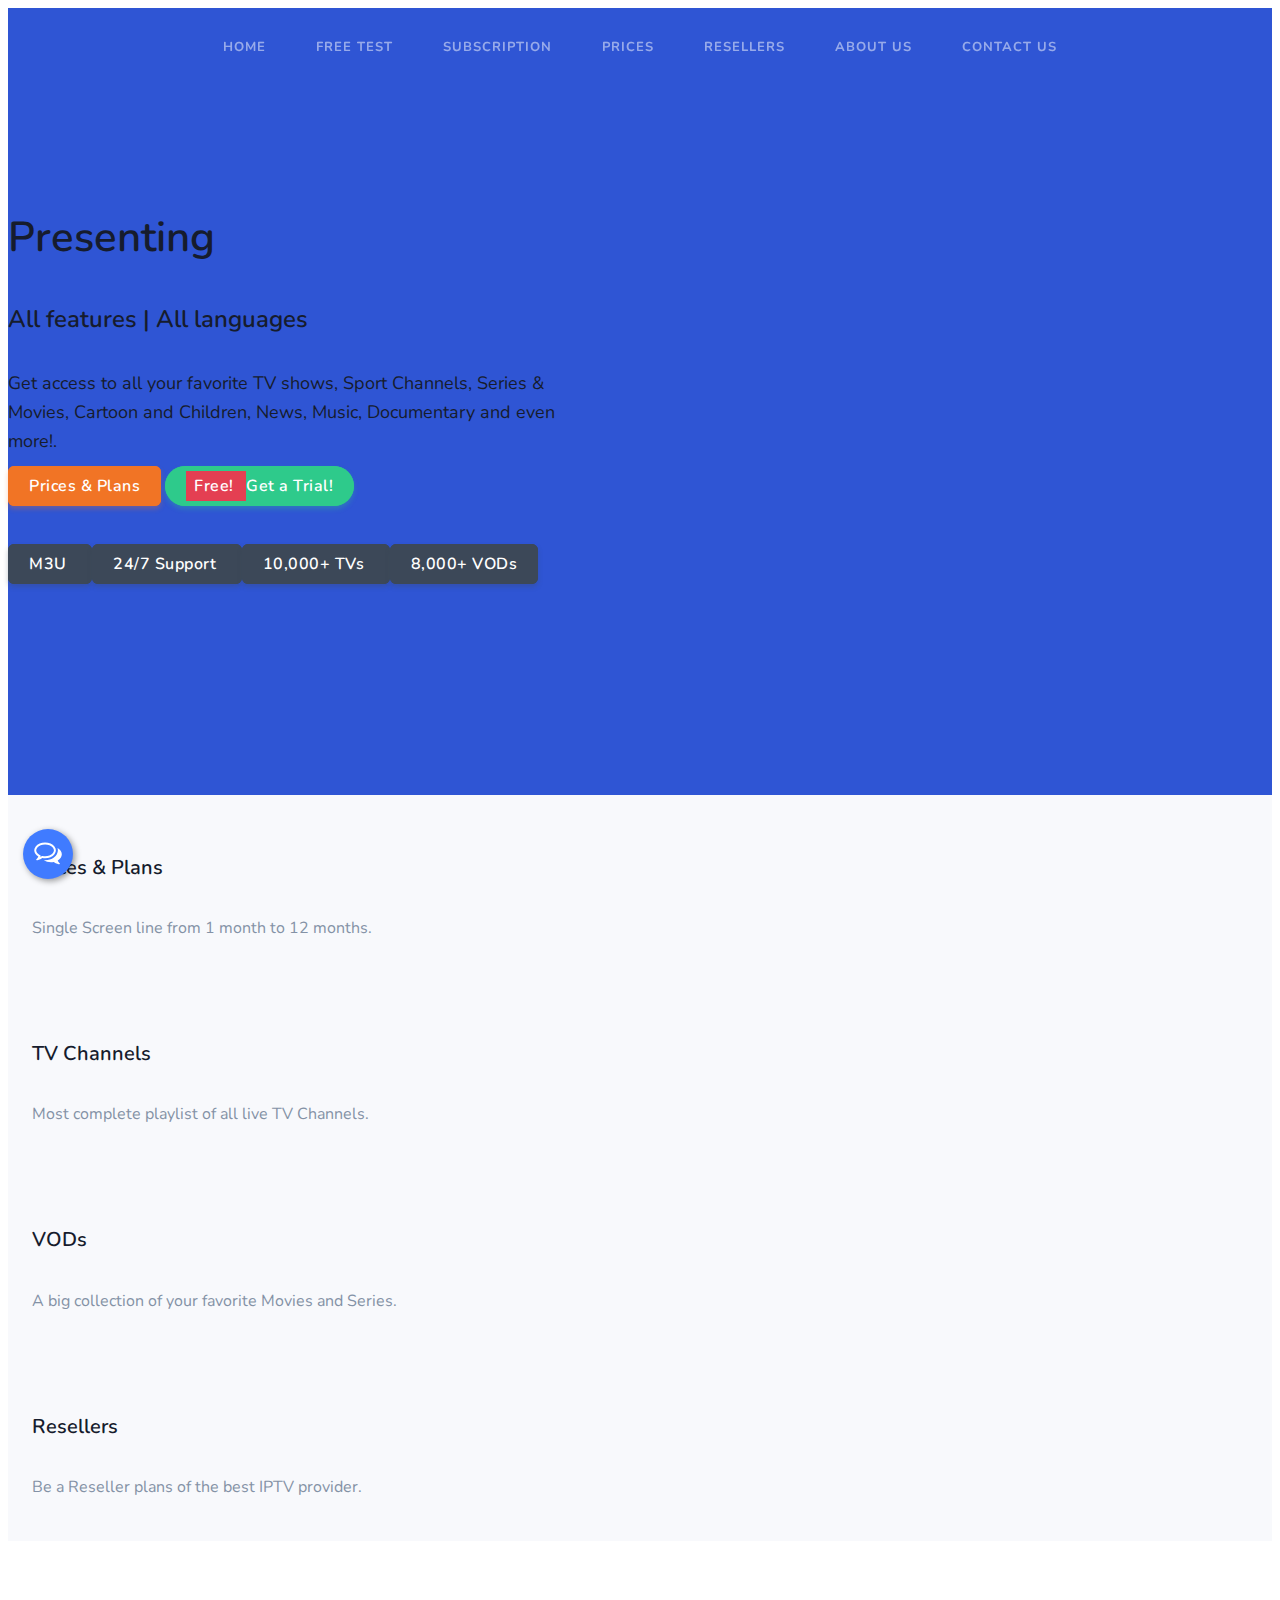
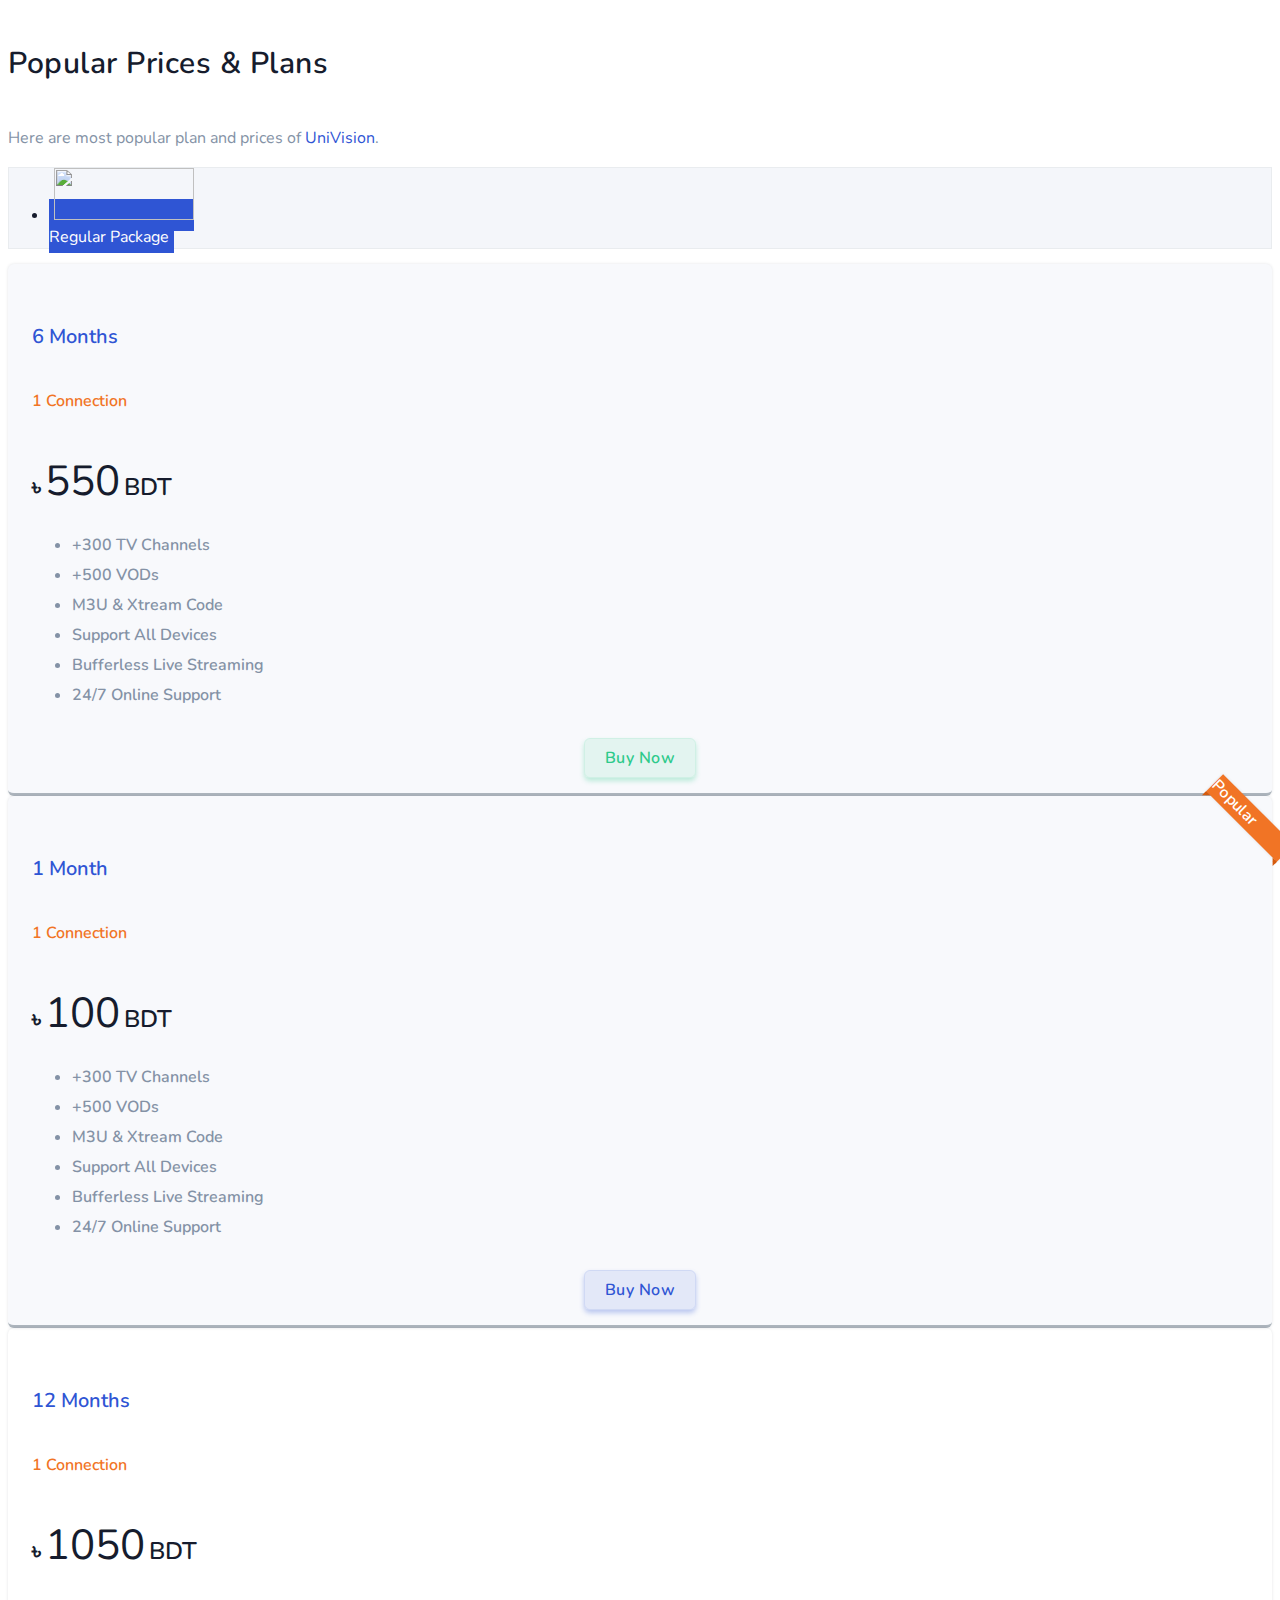
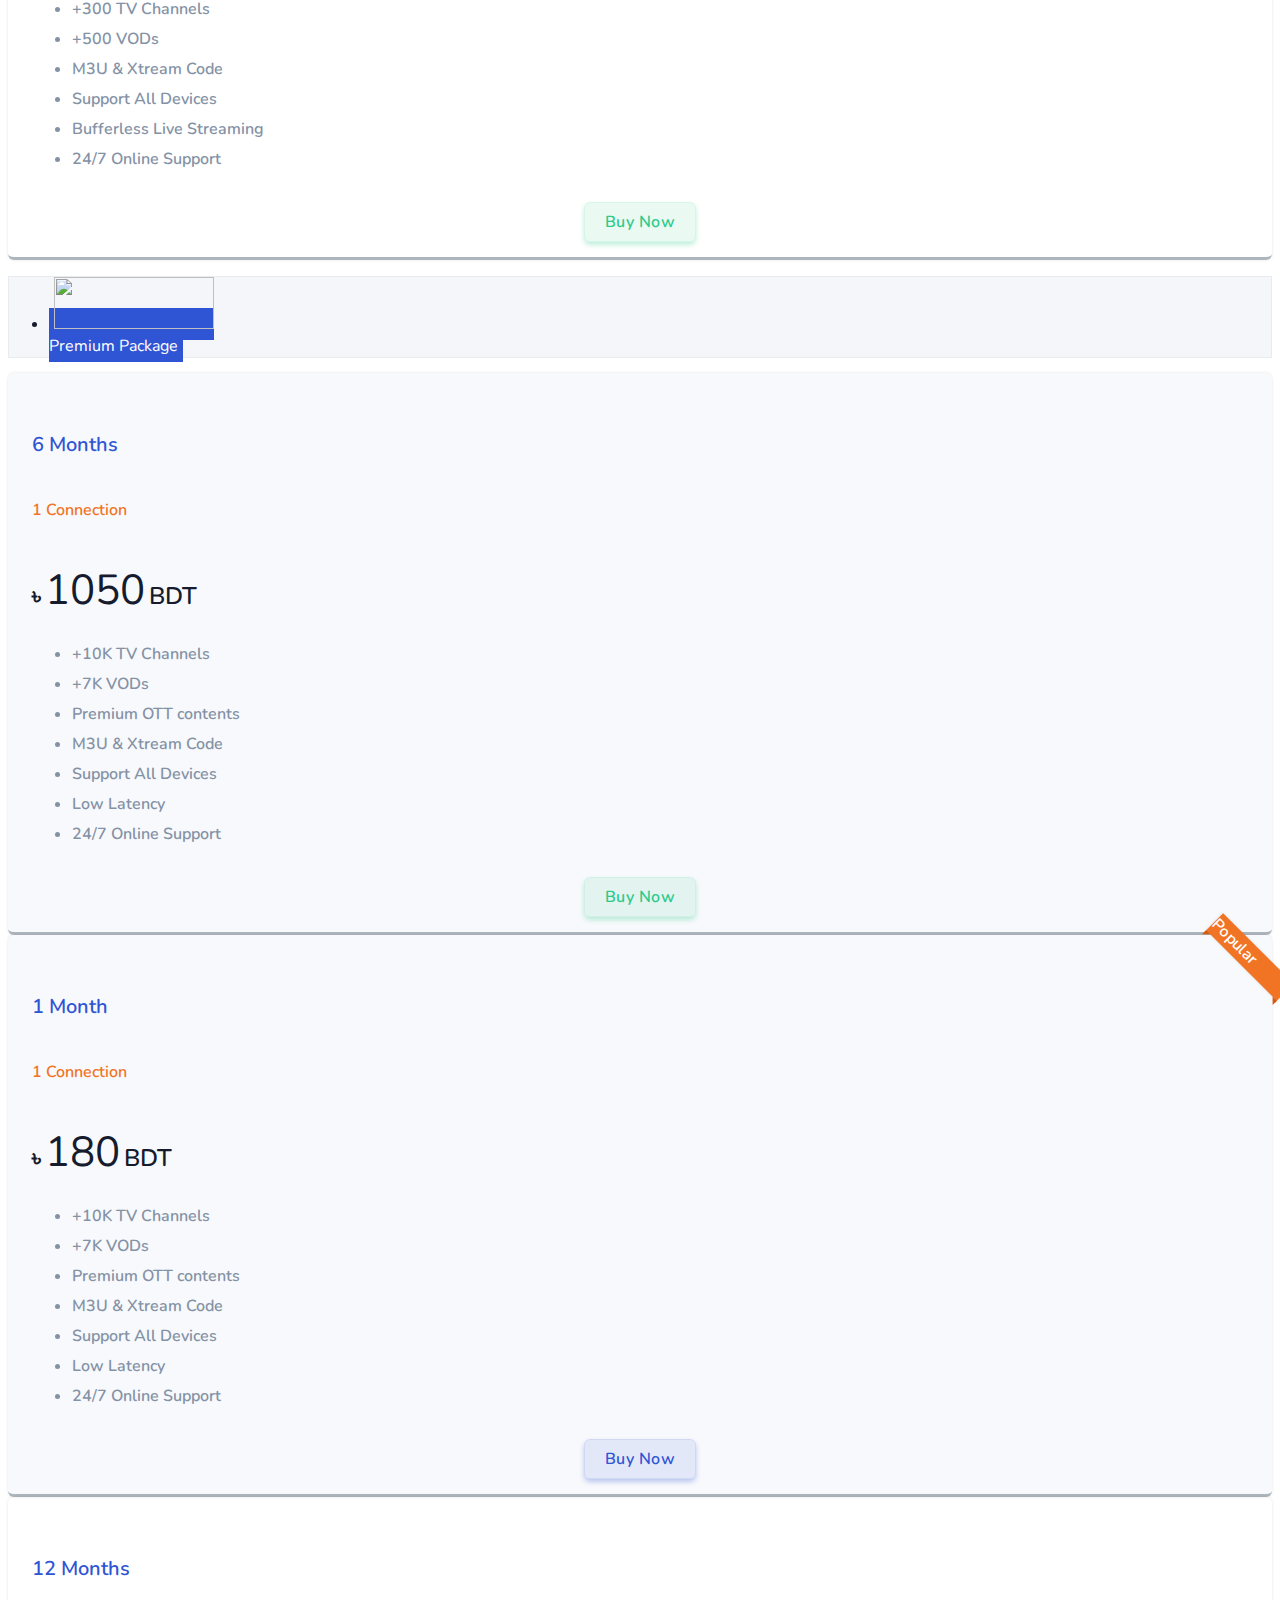
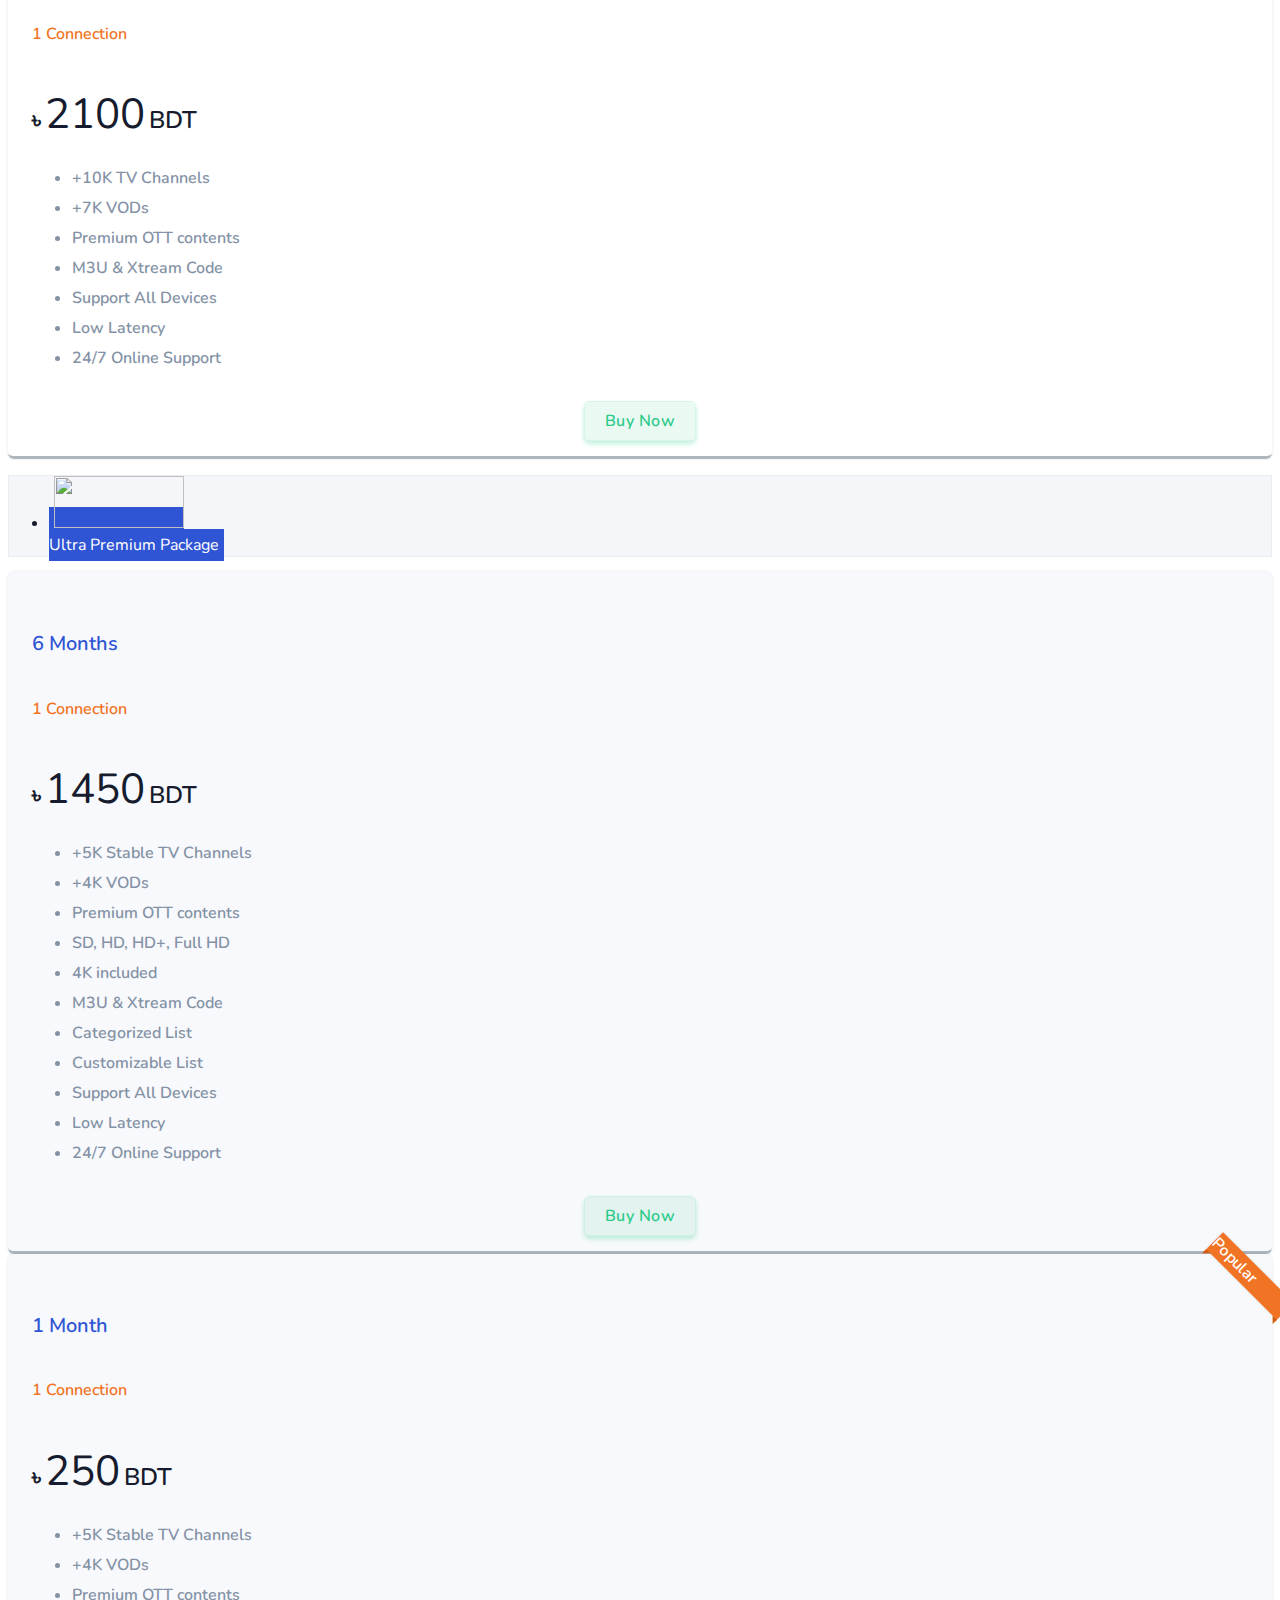
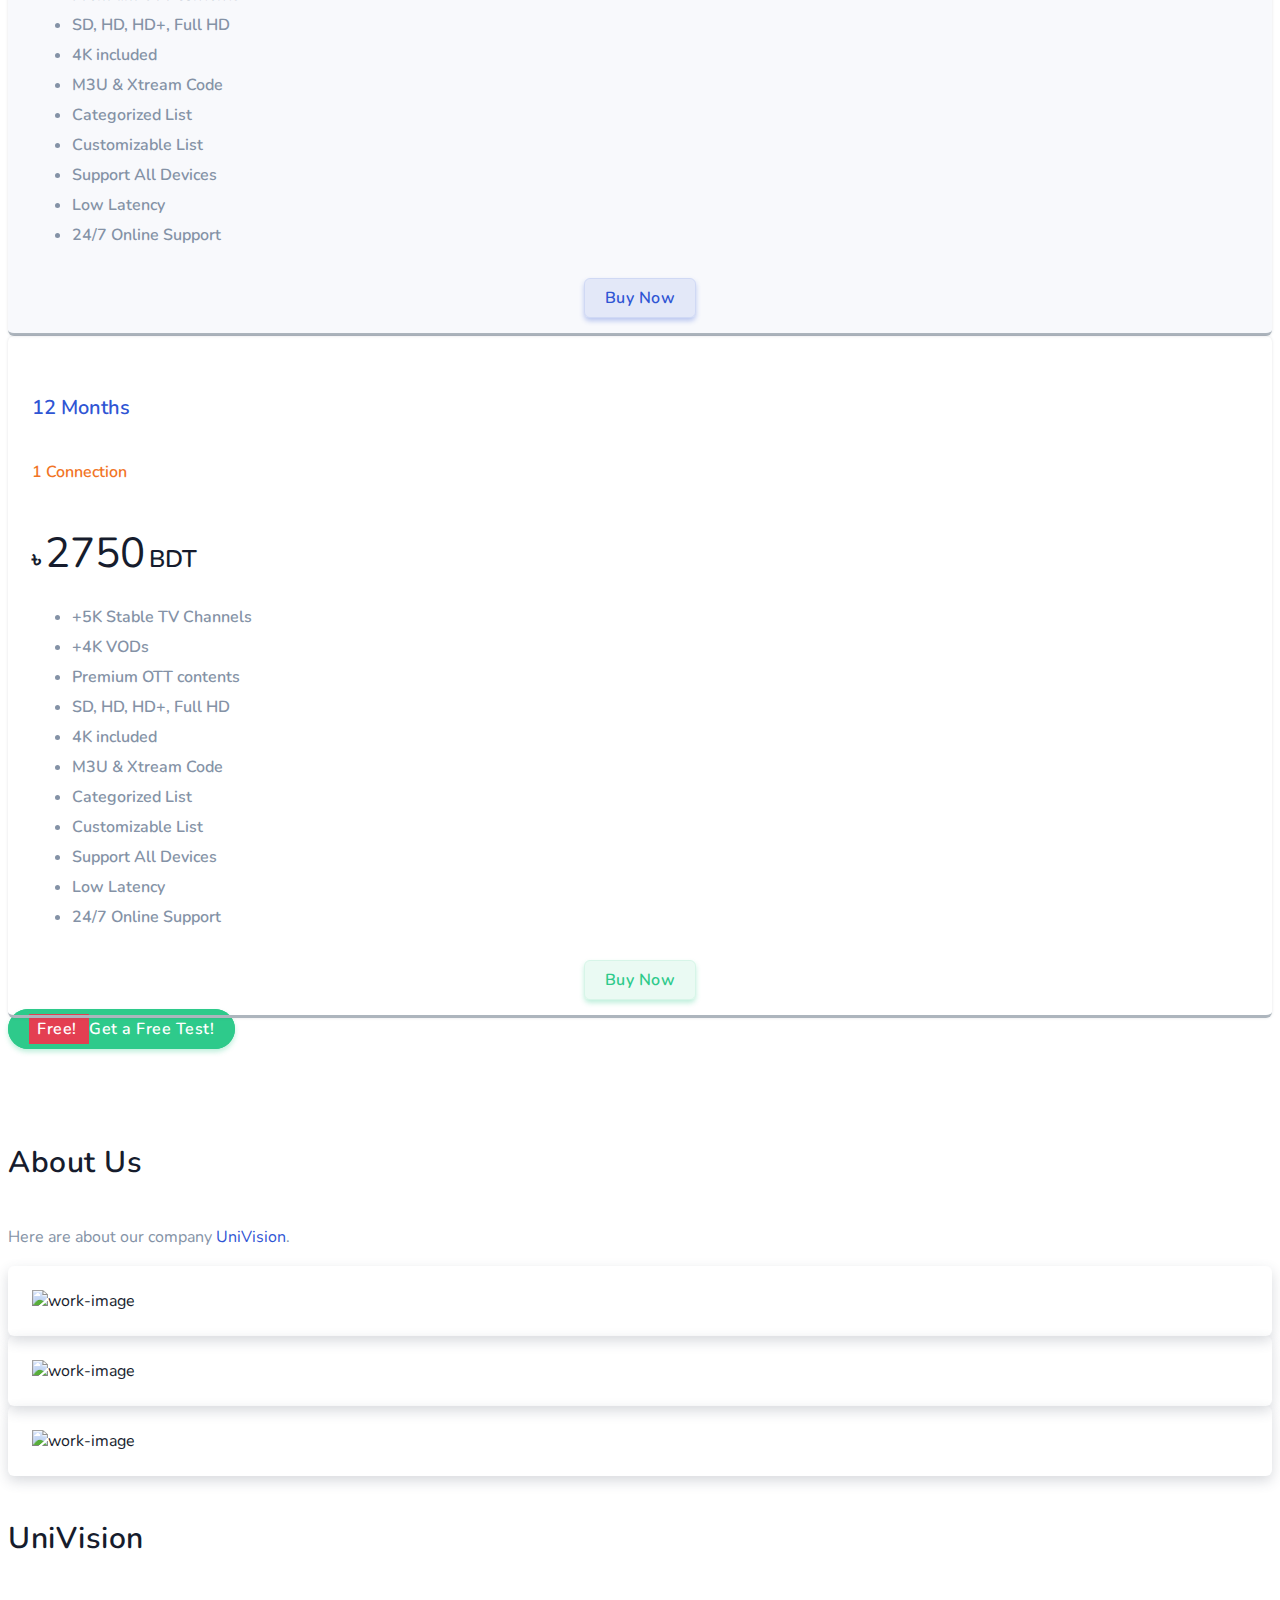
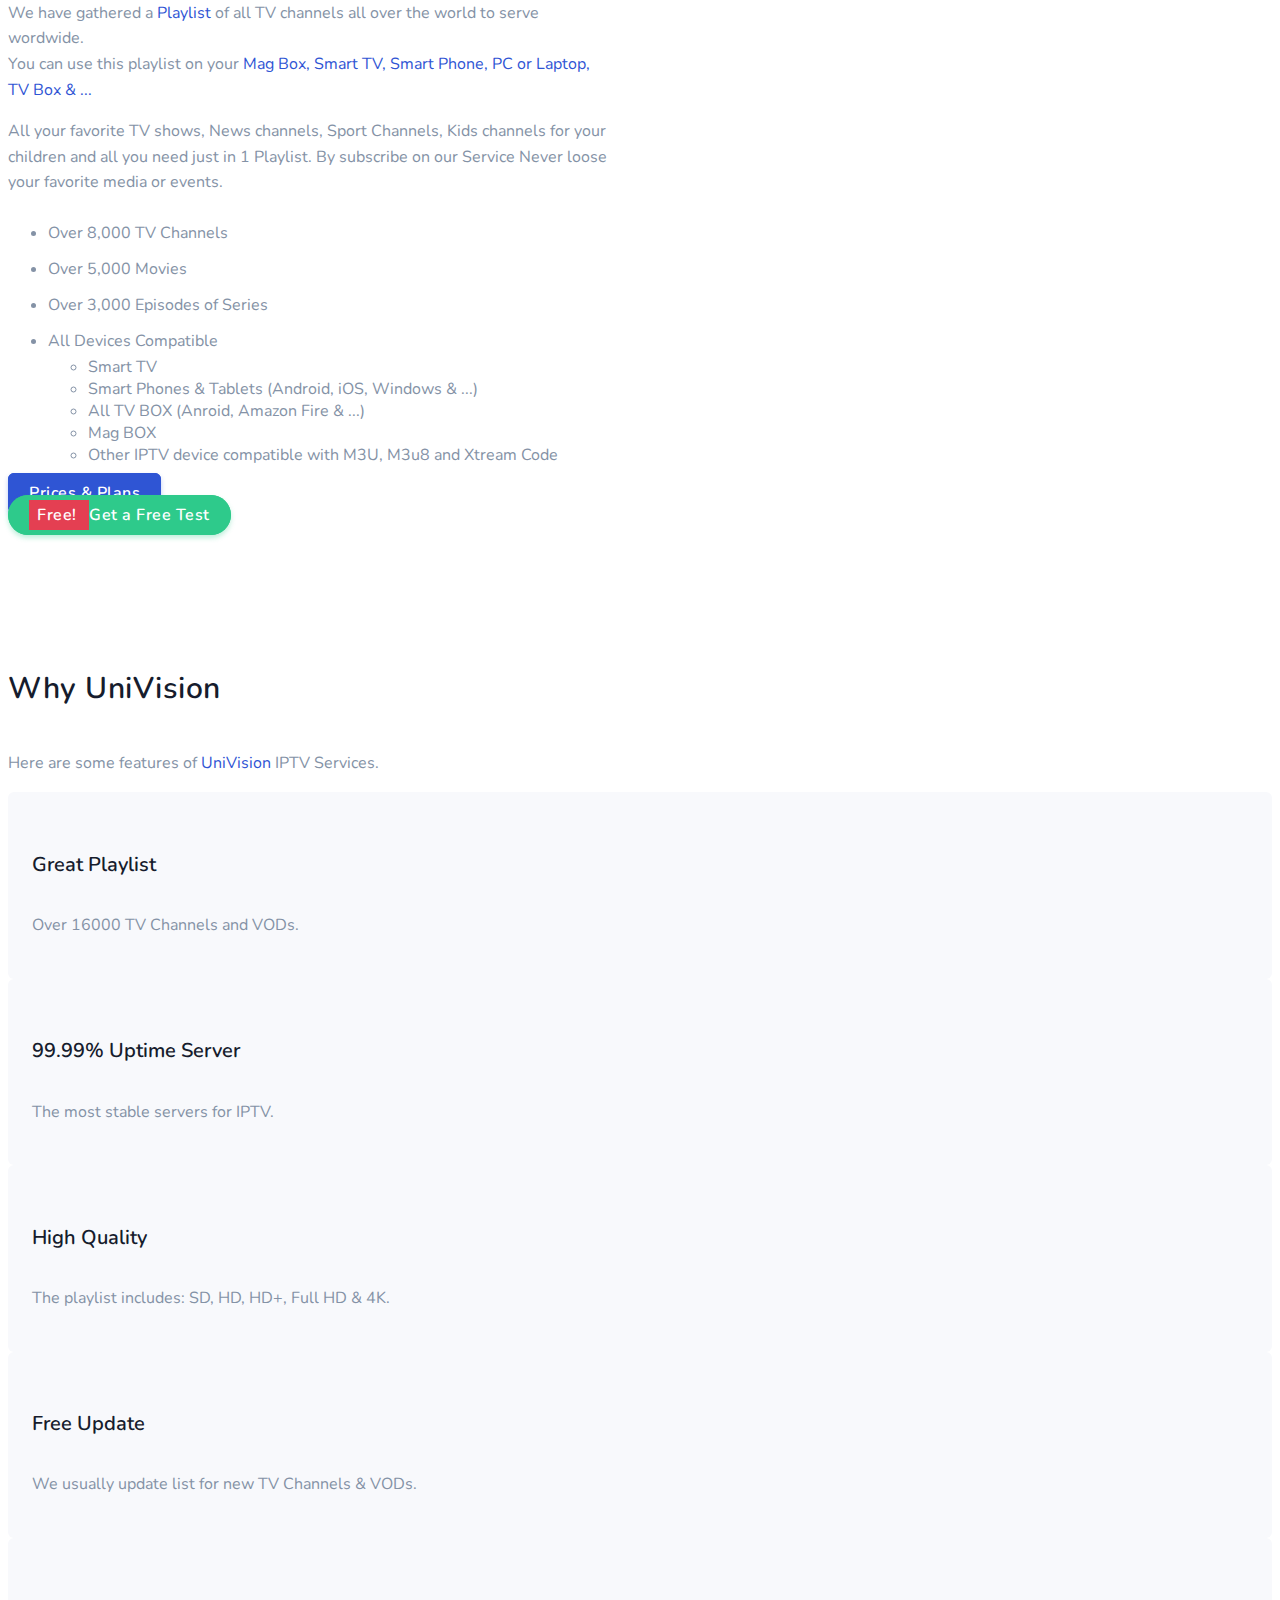
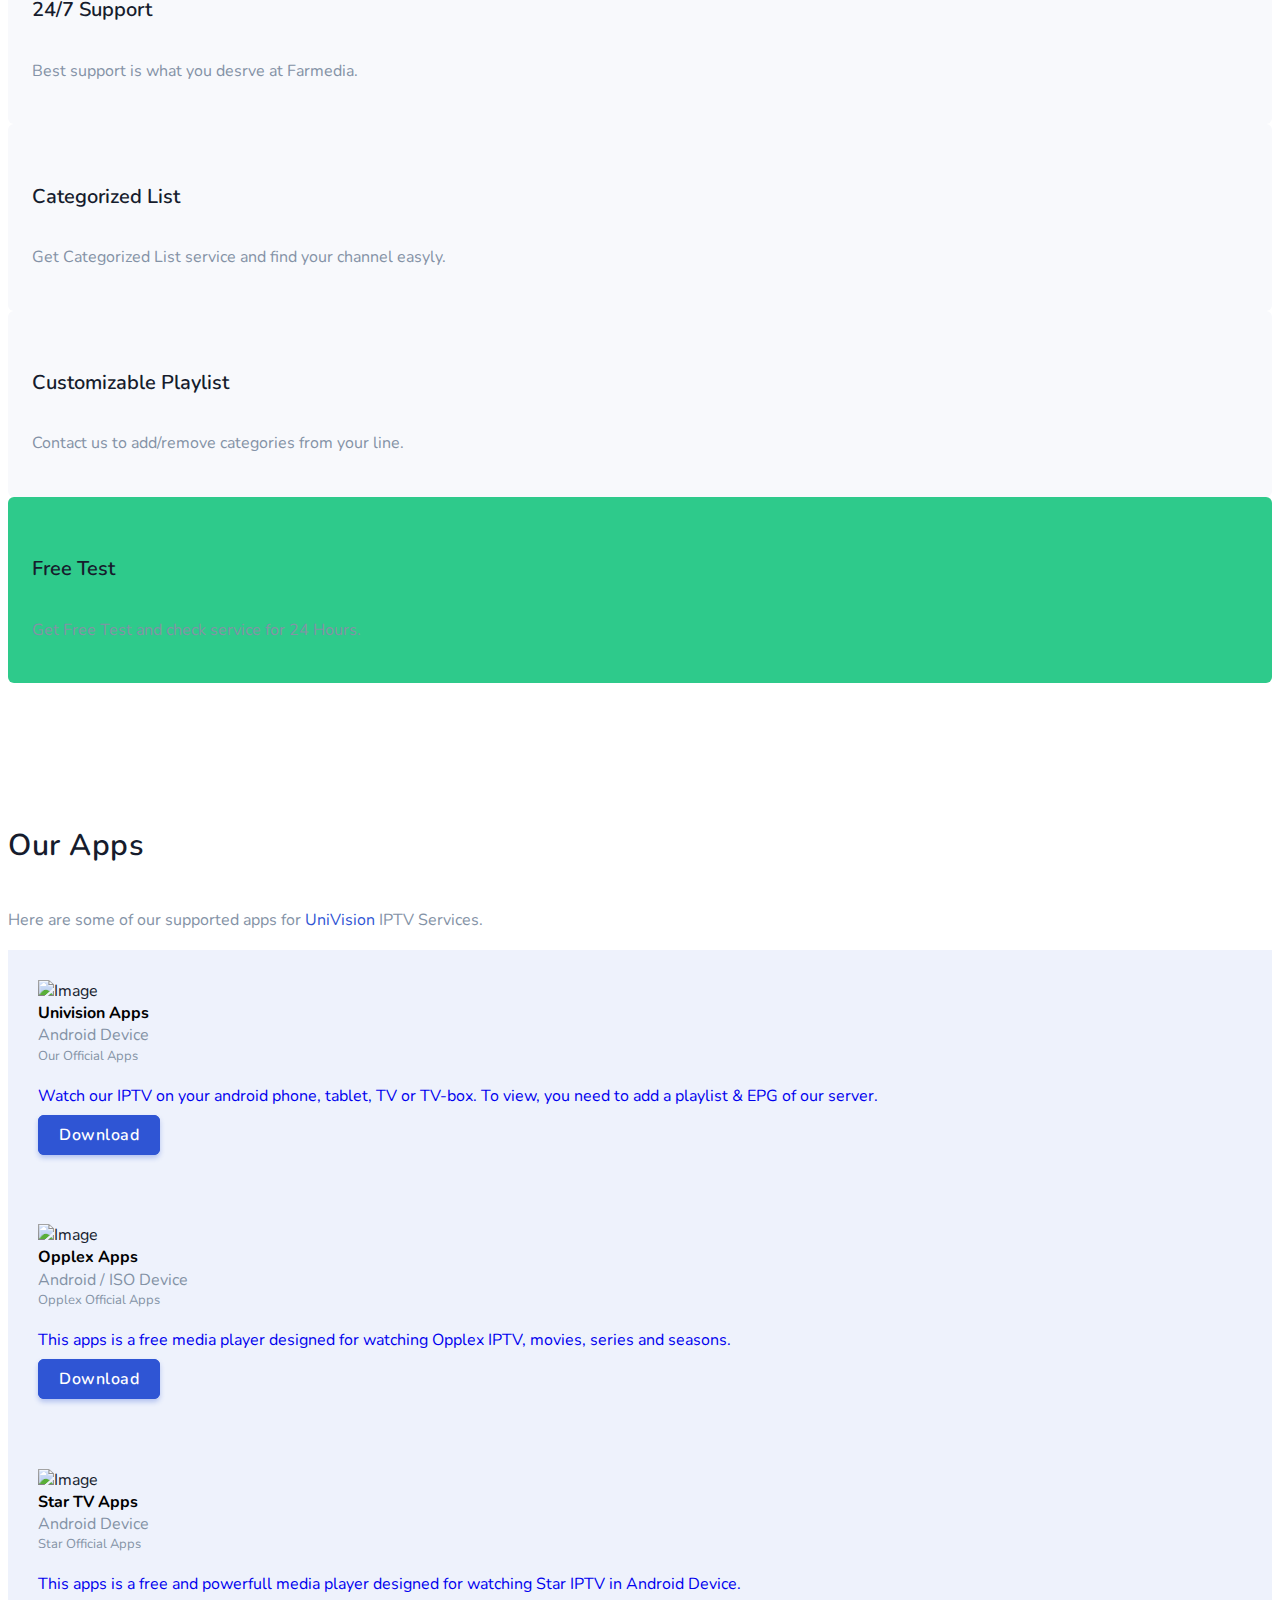
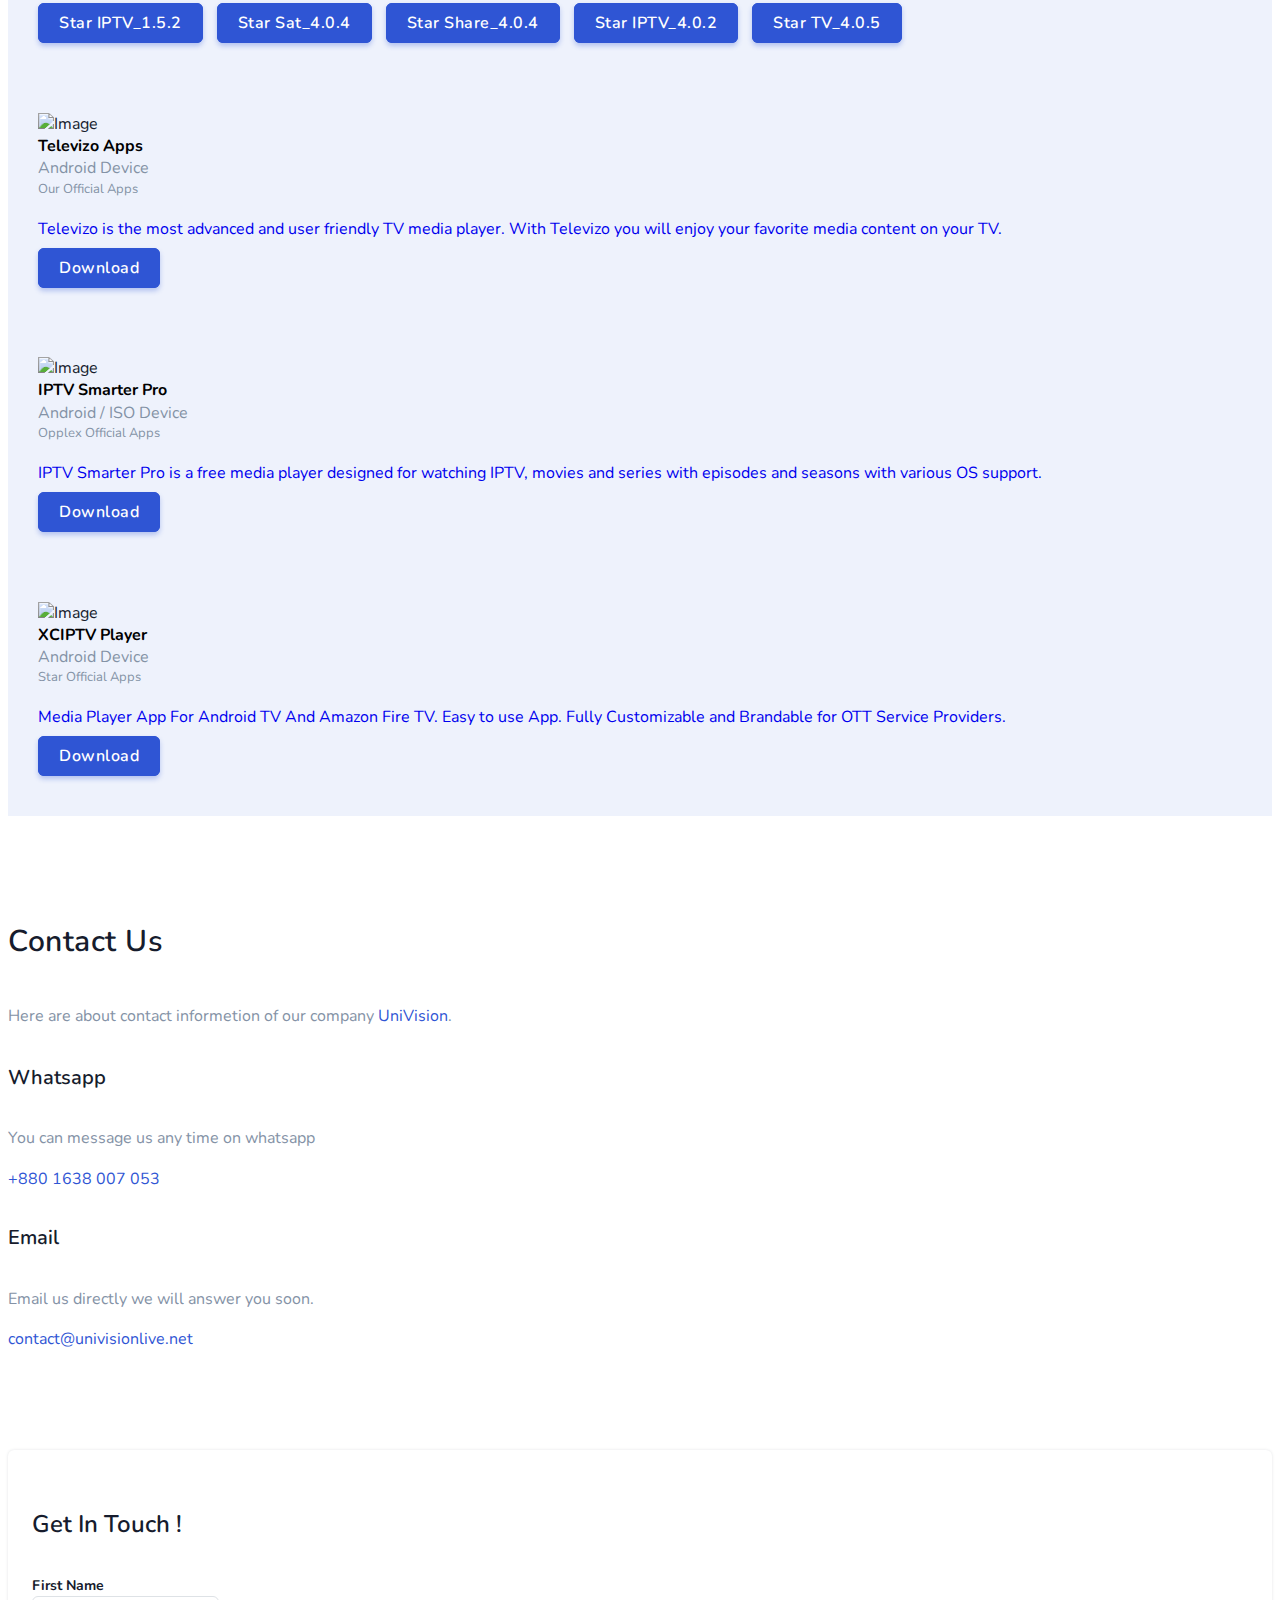
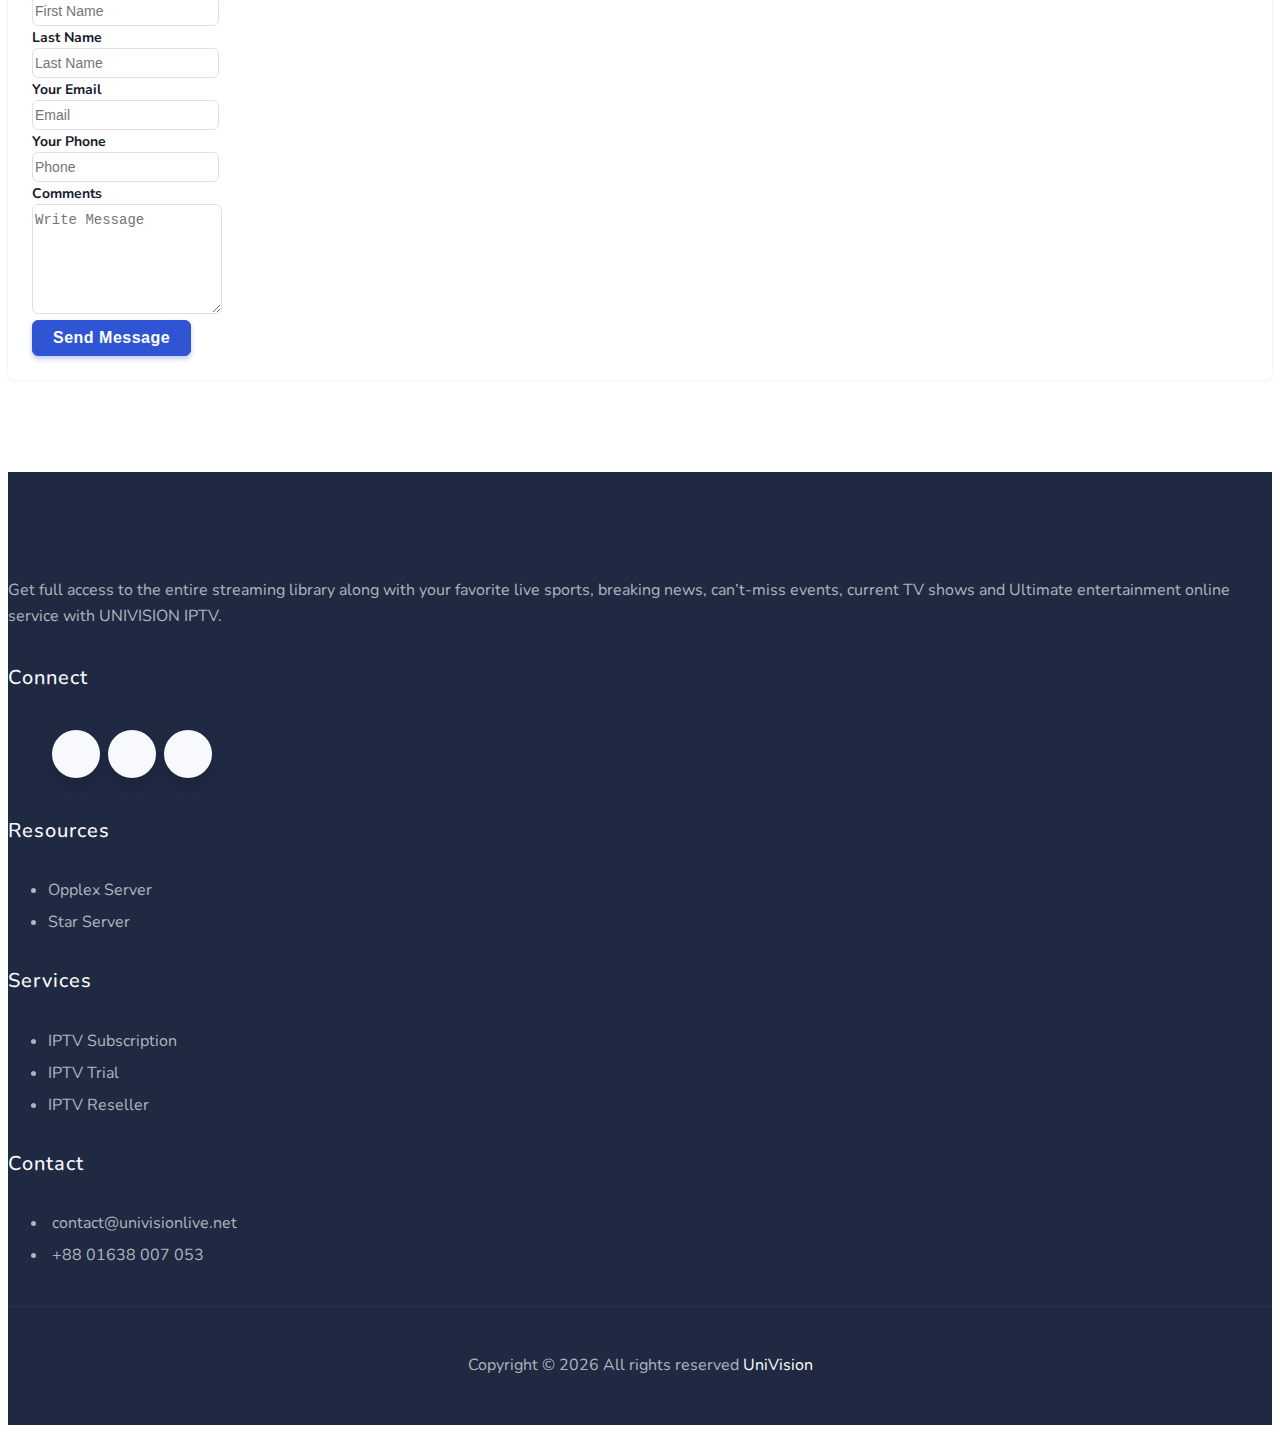
==== commit 7c669471: "Update index.html" ====
--- a/index.html
+++ b/index.html
@@ -1,8 +1,6 @@
 
 <!DOCTYPE html>
 <html lang="en">
-
-<!-- Mirrored from farmedia.fun/ by HTTrack Website Copier/3.x [XR&CO'2014], Sun, 05 Sep 2021 19:28:59 GMT -->
 <head>
 
 <script async src="https://www.googletagmanager.com/gtag/js?id=UA-194275979-1"></script>
@@ -367,7 +365,7 @@
 <div class="text-center">
 <ul class="nav nav-pills rounded-pill justify-content-center d-inline-block border py-1 px-2" id="pills-tab" role="tablist">
 <li class="nav-item d-inline-block">
-<a style="pointer-events: none;width:132%" class="nav-link px-3 rounded-pill active monthly" id="Monthly" data-bs-toggle="pill" href="#Month" role="tab" aria-controls="Month" aria-selected="true"><img width="140px" height="52px" src="images/logo-light.png" alt=""></br>Regular Package</a>
+<a style="pointer-events:none;width:132%" class="nav-link px-3 rounded-pill active monthly" id="Monthly" data-bs-toggle="pill" href="#Month" role="tab" aria-controls="Month" aria-selected="true"><img width="140px" height="52px" src="images/logo-light.png" alt=""></br>Regular Package</a>
 </li>
 
 </ul>
@@ -390,7 +388,7 @@
 <li class="h6 text-muted mb-0"><span class="text-primary h5 me-2"><i class="uil uil-check-circle align-middle"></i></span>+500 VODs</li>
 <li class="h6 text-muted mb-0"><span class="text-primary h5 me-2"><i class="uil uil-check-circle align-middle"></i></span>M3U & Xtream Code</li>
 <li class="h6 text-muted mb-0"><span class="text-primary h5 me-2"><i class="uil uil-check-circle align-middle"></i></span>Support All Devices</li>
-<li class="h6 text-muted mb-0"><span class="text-primary h5 me-2"><i class="uil uil-check-circle align-middle"></i></span>BDIX Connected</li>
+<li class="h6 text-muted mb-0"><span class="text-primary h5 me-2"><i class="uil uil-check-circle align-middle"></i></span>Bufferless Live Streaming</li>
 <li class="h6 text-muted mb-0"><span class="text-primary h5 me-2"><i class="uil uil-check-circle align-middle"></i></span>24/7 Online Support</li>
 </ul>
 <br />
@@ -419,7 +417,7 @@
 <li class="h6 text-muted mb-0"><span class="text-primary h5 me-2"><i class="uil uil-check-circle align-middle"></i></span>+500 VODs</li>
 <li class="h6 text-muted mb-0"><span class="text-primary h5 me-2"><i class="uil uil-check-circle align-middle"></i></span>M3U & Xtream Code</li>
 <li class="h6 text-muted mb-0"><span class="text-primary h5 me-2"><i class="uil uil-check-circle align-middle"></i></span>Support All Devices</li>
-<li class="h6 text-muted mb-0"><span class="text-primary h5 me-2"><i class="uil uil-check-circle align-middle"></i></span>BDIX Connected</li>
+<li class="h6 text-muted mb-0"><span class="text-primary h5 me-2"><i class="uil uil-check-circle align-middle"></i></span>Bufferless Live Streaming</li>
 <li class="h6 text-muted mb-0"><span class="text-primary h5 me-2"><i class="uil uil-check-circle align-middle"></i></span>24/7 Online Support</li>
 </ul>
 <br />
@@ -445,7 +443,7 @@
 <li class="h6 text-muted mb-0"><span class="text-primary h5 me-2"><i class="uil uil-check-circle align-middle"></i></span>+500 VODs</li>
 <li class="h6 text-muted mb-0"><span class="text-primary h5 me-2"><i class="uil uil-check-circle align-middle"></i></span>M3U & Xtream Code</li>
 <li class="h6 text-muted mb-0"><span class="text-primary h5 me-2"><i class="uil uil-check-circle align-middle"></i></span>Support All Devices</li>
-<li class="h6 text-muted mb-0"><span class="text-primary h5 me-2"><i class="uil uil-check-circle align-middle"></i></span>BDIX Connected</li>
+<li class="h6 text-muted mb-0"><span class="text-primary h5 me-2"><i class="uil uil-check-circle align-middle"></i></span>Bufferless Live Streaming</li>
 <li class="h6 text-muted mb-0"><span class="text-primary h5 me-2"><i class="uil uil-check-circle align-middle"></i></span>24/7 Online Support</li>
 </ul>
 <br />
@@ -1200,7 +1198,6 @@
 <div class="col-lg-2 col-md-4 col-12 mt-sm-0 pt-2 pt-sm-0">
 <h5 class="text-light footer-head">Resources</h5>
 <ul class="list-unstyled footer-list mt-4">
-<li><a href="#" class="text-foot"><i class="uil uil-angle-right-b me-1"></i> Own Server</a></li>
 <li><a href="http://opplextv.com" class="text-foot"><i class="uil uil-angle-right-b me-1"></i> Opplex Server</a></li>
 <li><a href="http://www.stariptv.fun" class="text-foot"><i class="uil uil-angle-right-b me-1"></i> Star Server</a></li>
 </ul>
@@ -1229,7 +1226,7 @@
 <div class="col-sm-12">
 <center>
 <div>
-<p class="mb-0">Copyright © <script data-cfasync="false" src="cdn-cgi/scripts/5c5dd728/cloudflare-static/email-decode.min.js"></script><script>document.write(new Date().getFullYear())</script> All rights reserved<br>Developed By <a href="https://nabilnewaz.com" target="_blank" class="fw-bold" style="color: white;">Nabil Newaz</a>.</p>
+<p class="mb-0">Copyright © <script data-cfasync="false" src="cdn-cgi/scripts/5c5dd728/cloudflare-static/email-decode.min.js"></script><script>document.write(new Date().getFullYear())</script> All rights reserved <a href="https://univisionlive.net" target="_blank" class="fw-bold" style="color: white;">UniVision</a></p>
 </div>
 </center>
 </div>
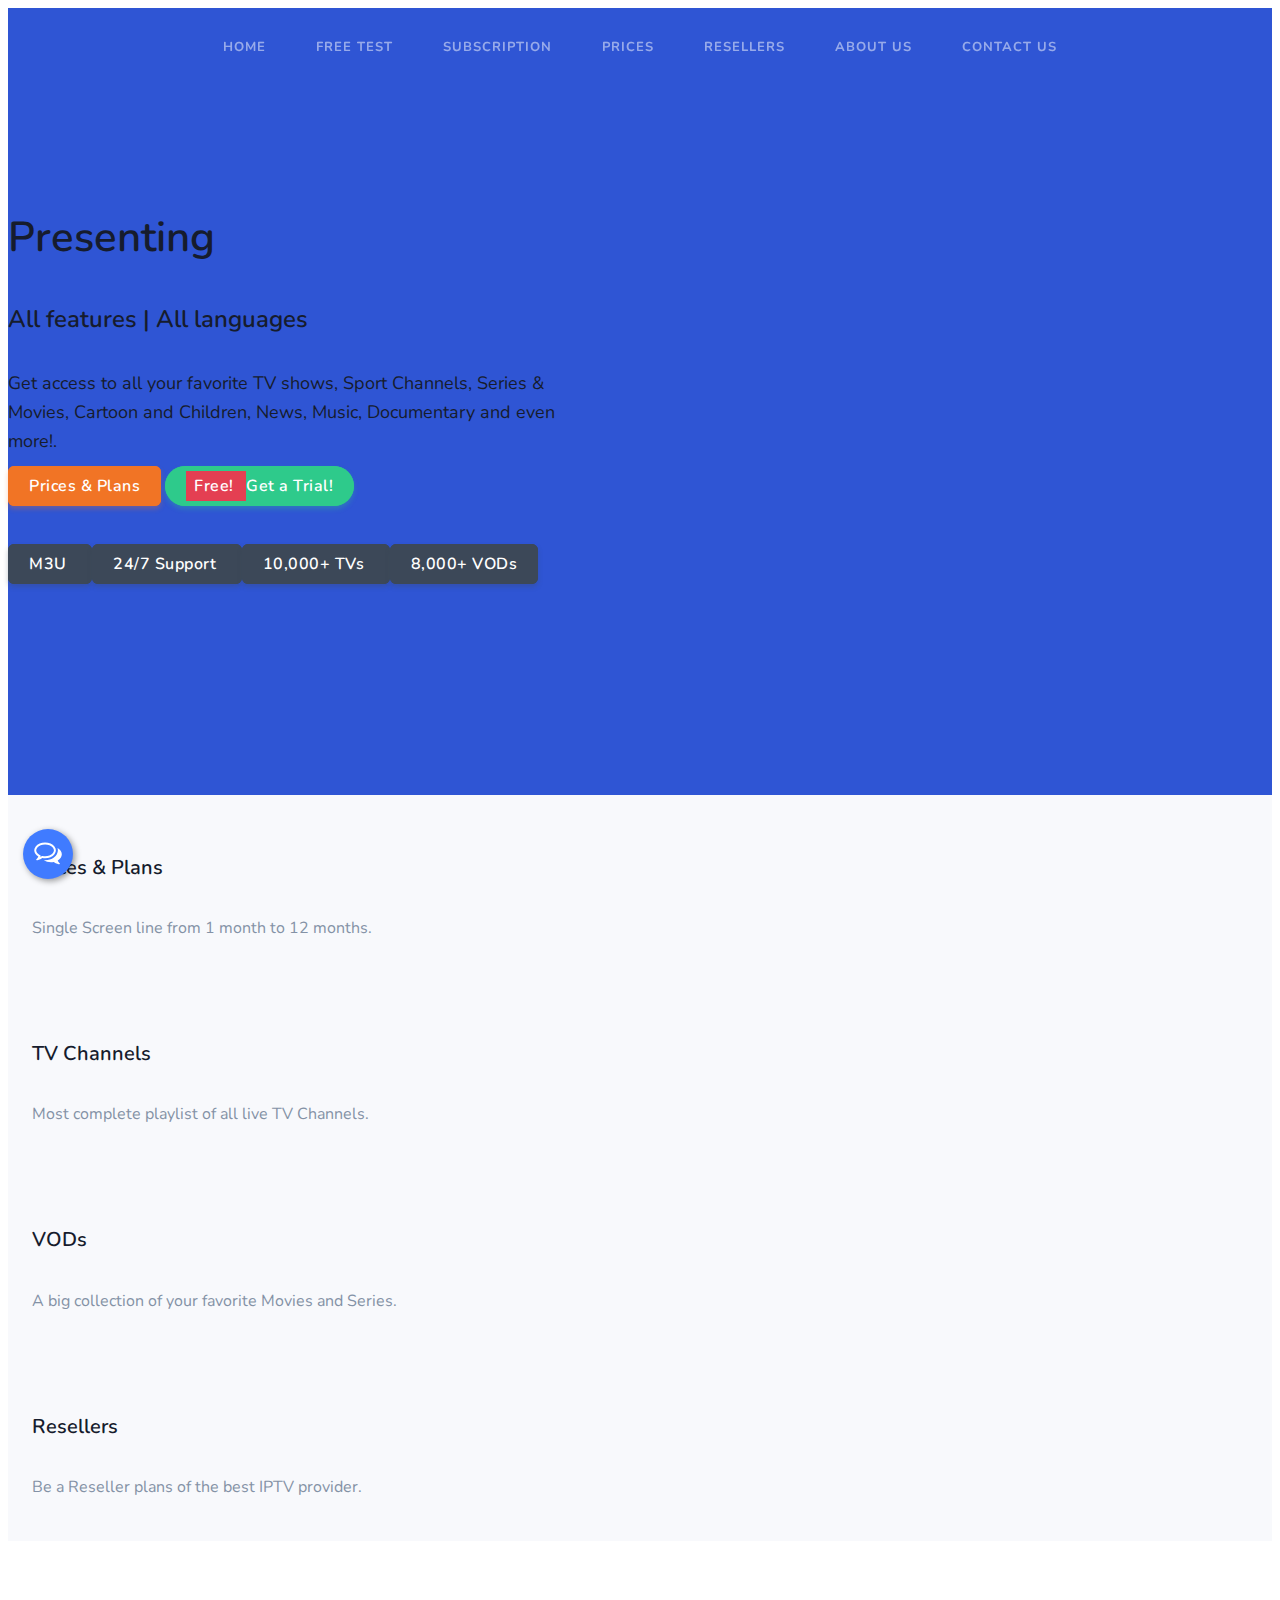
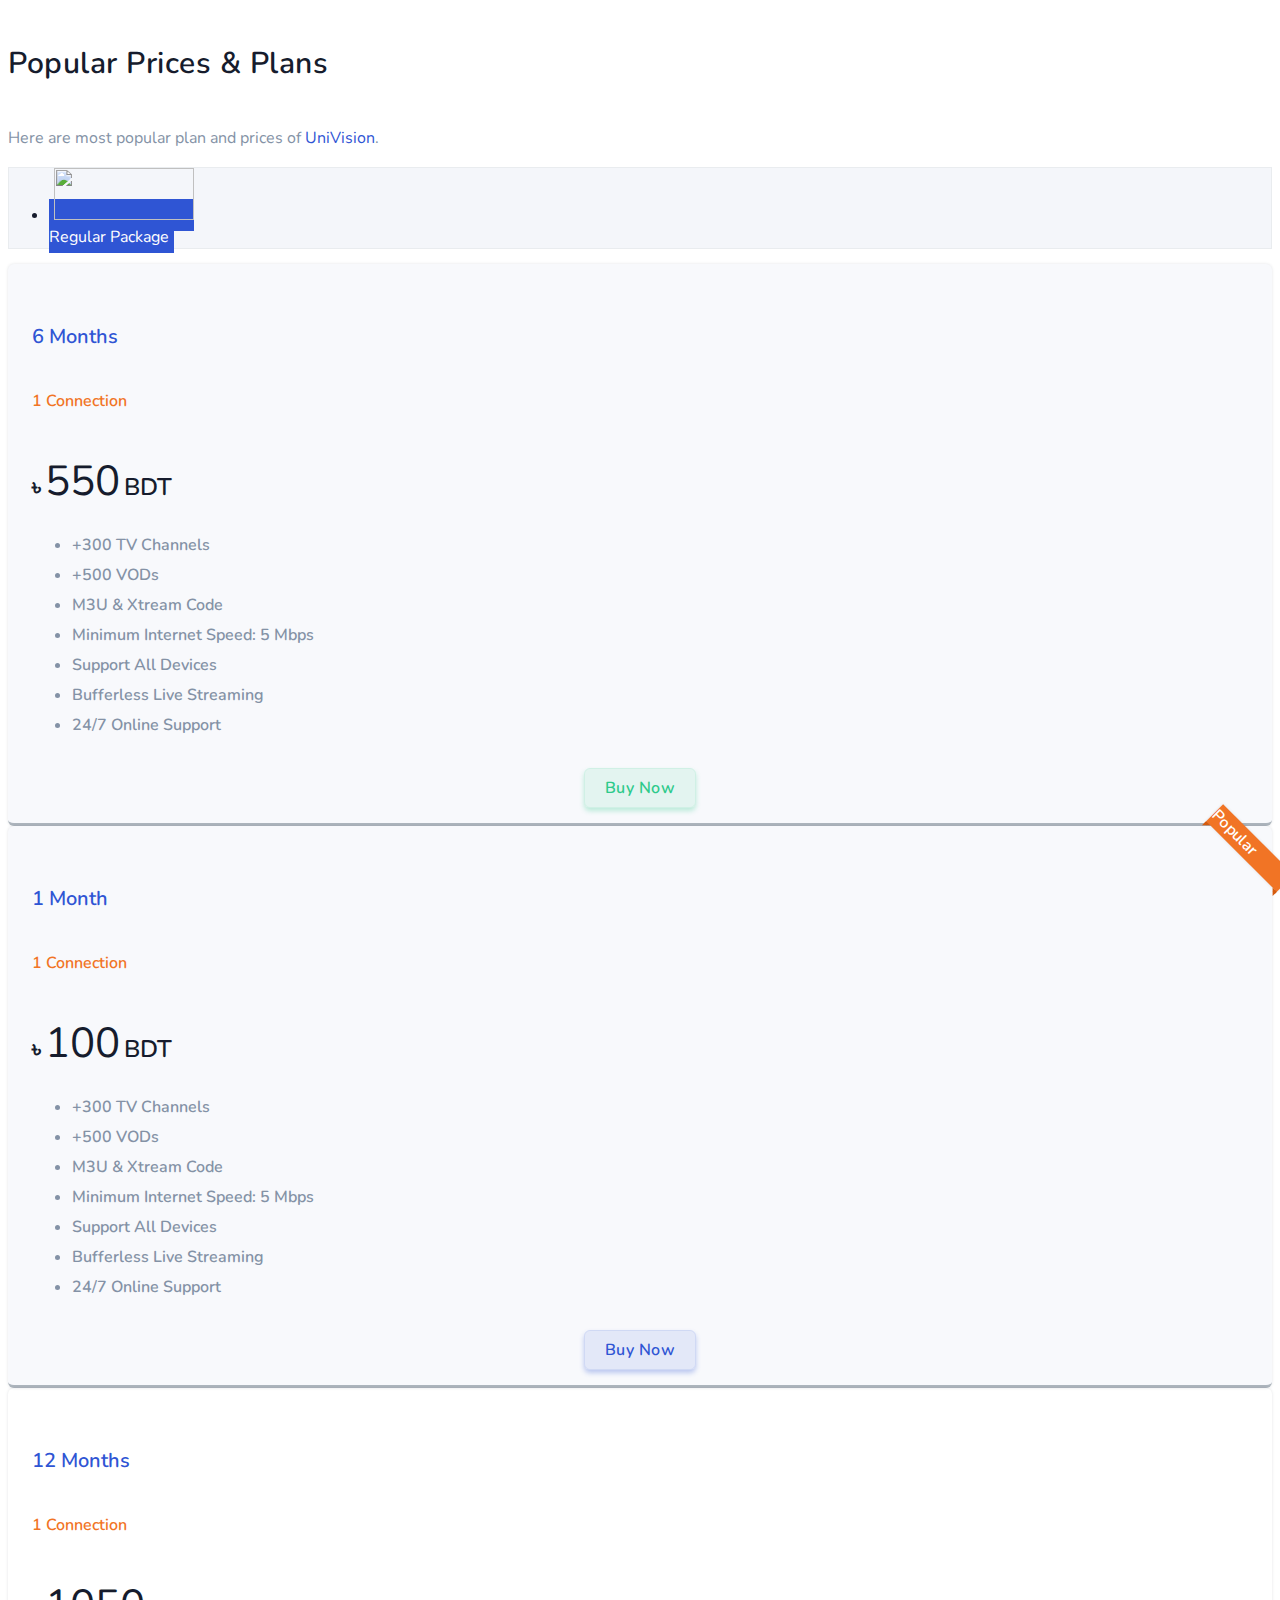
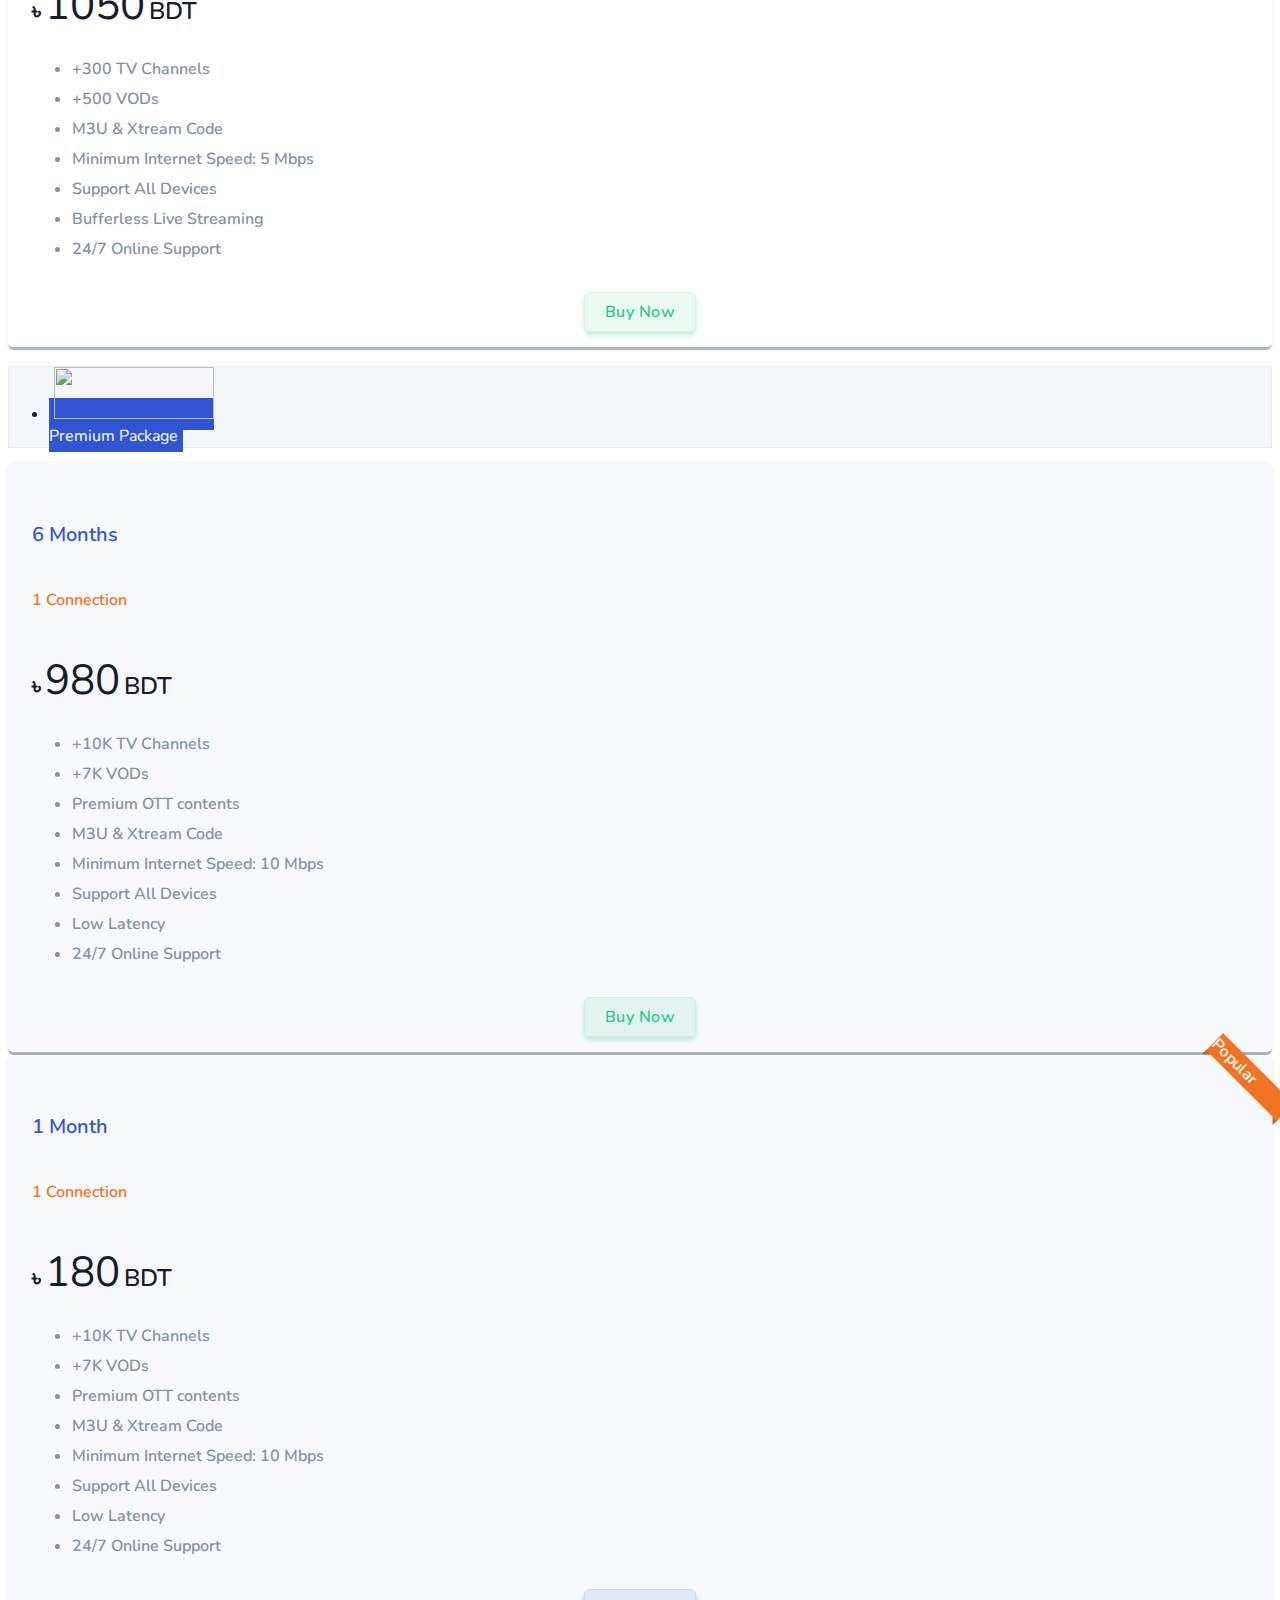
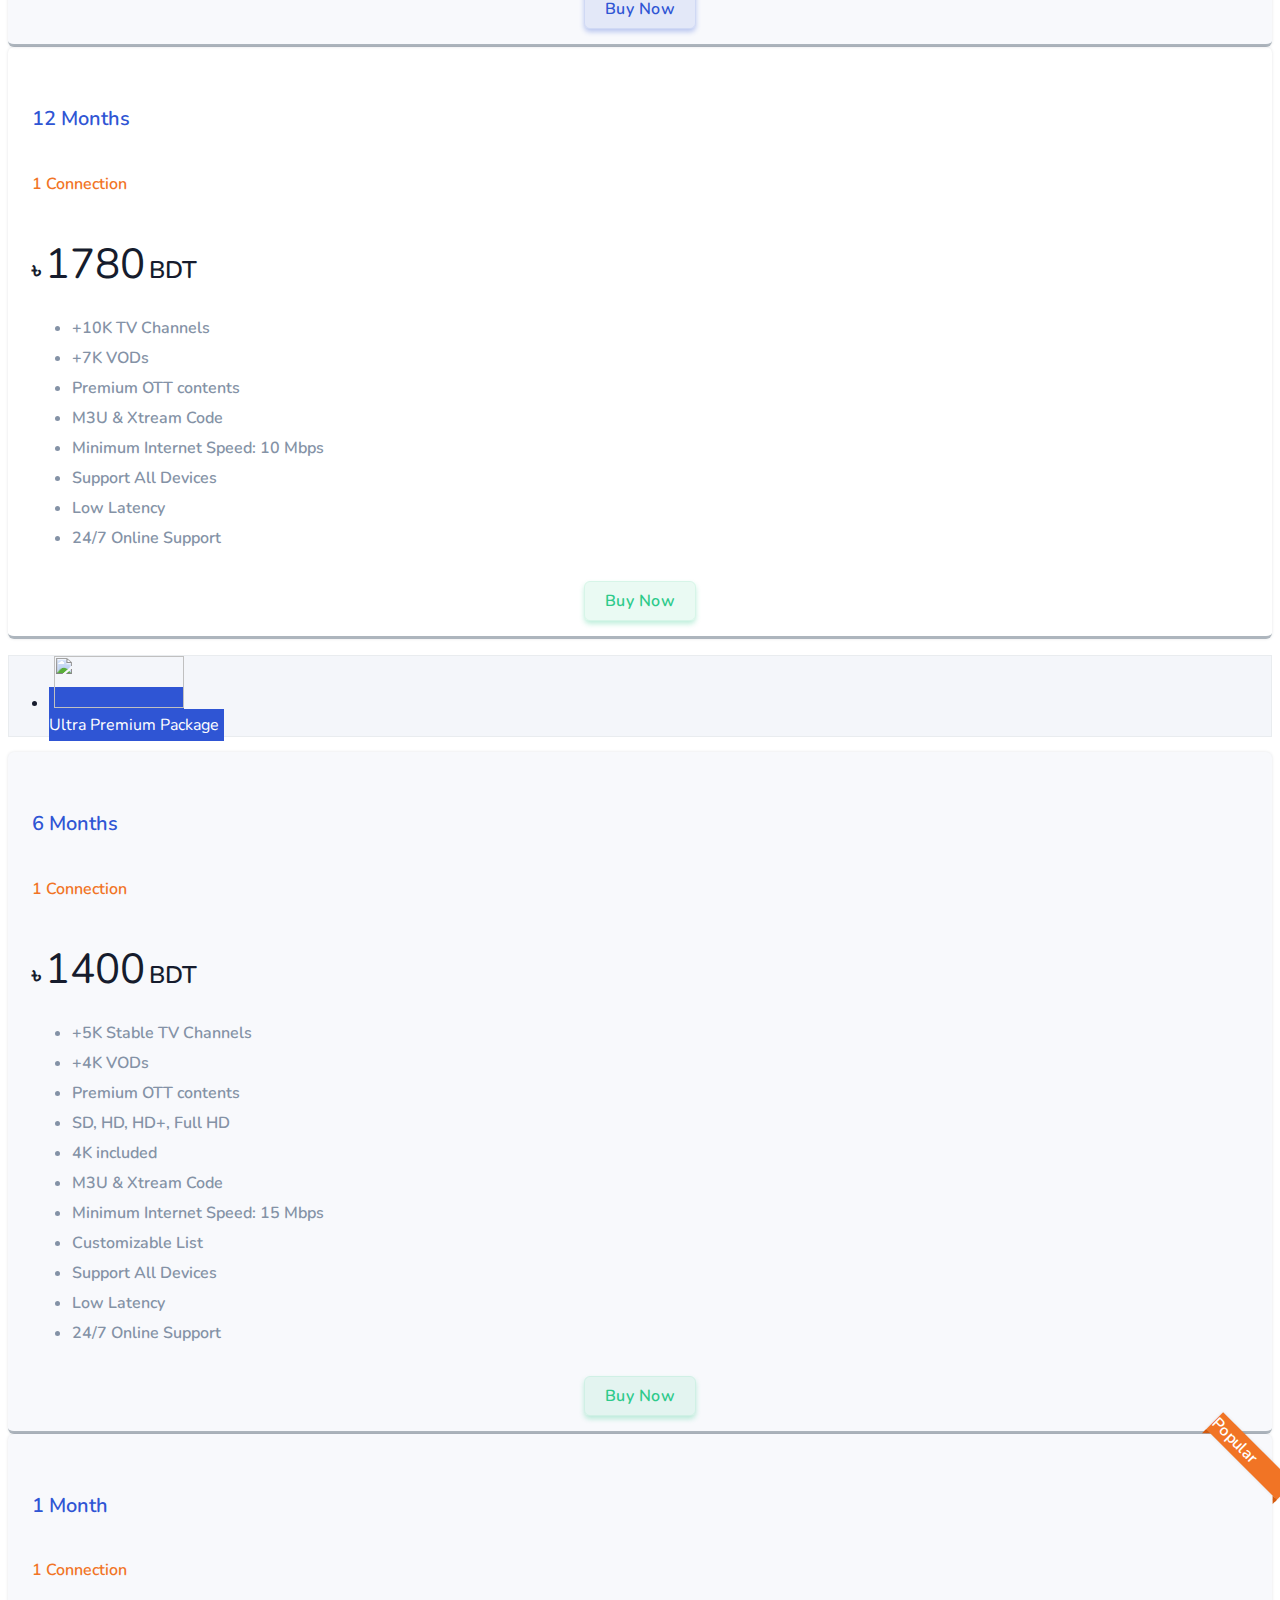
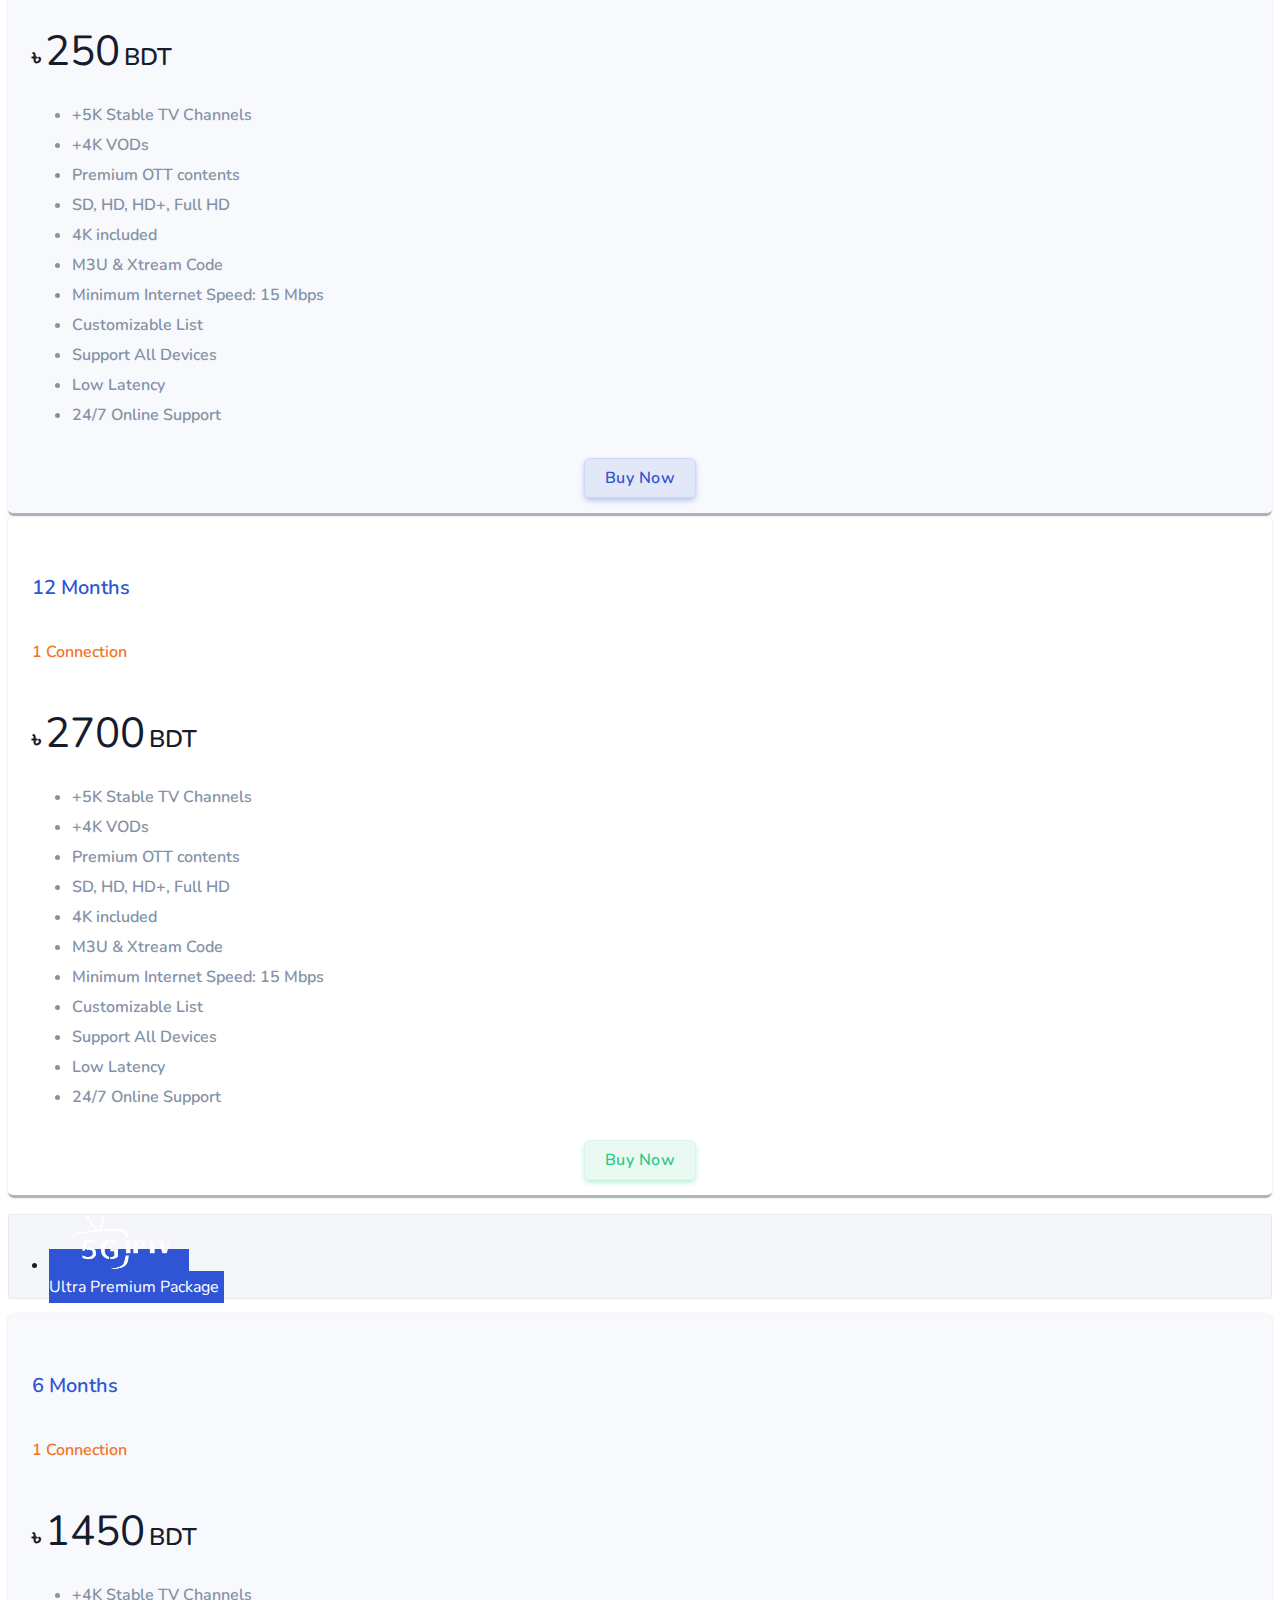
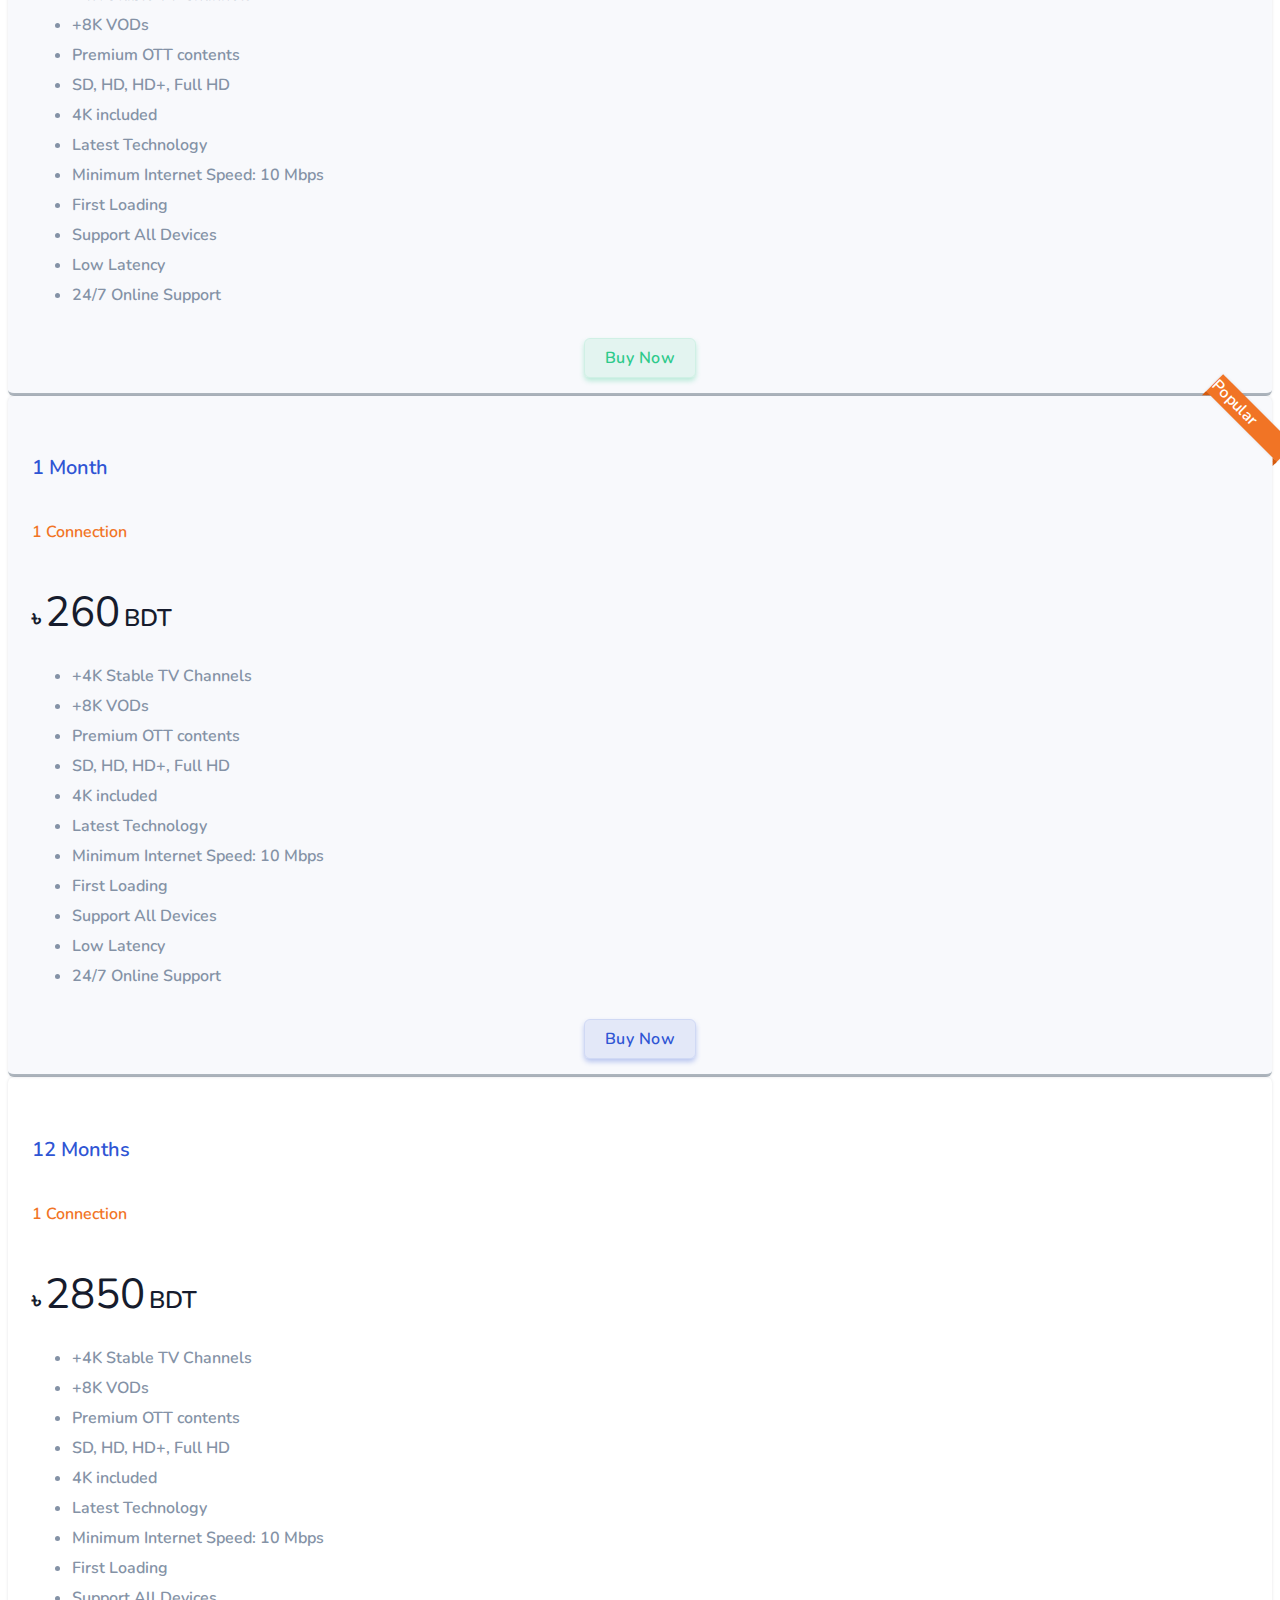
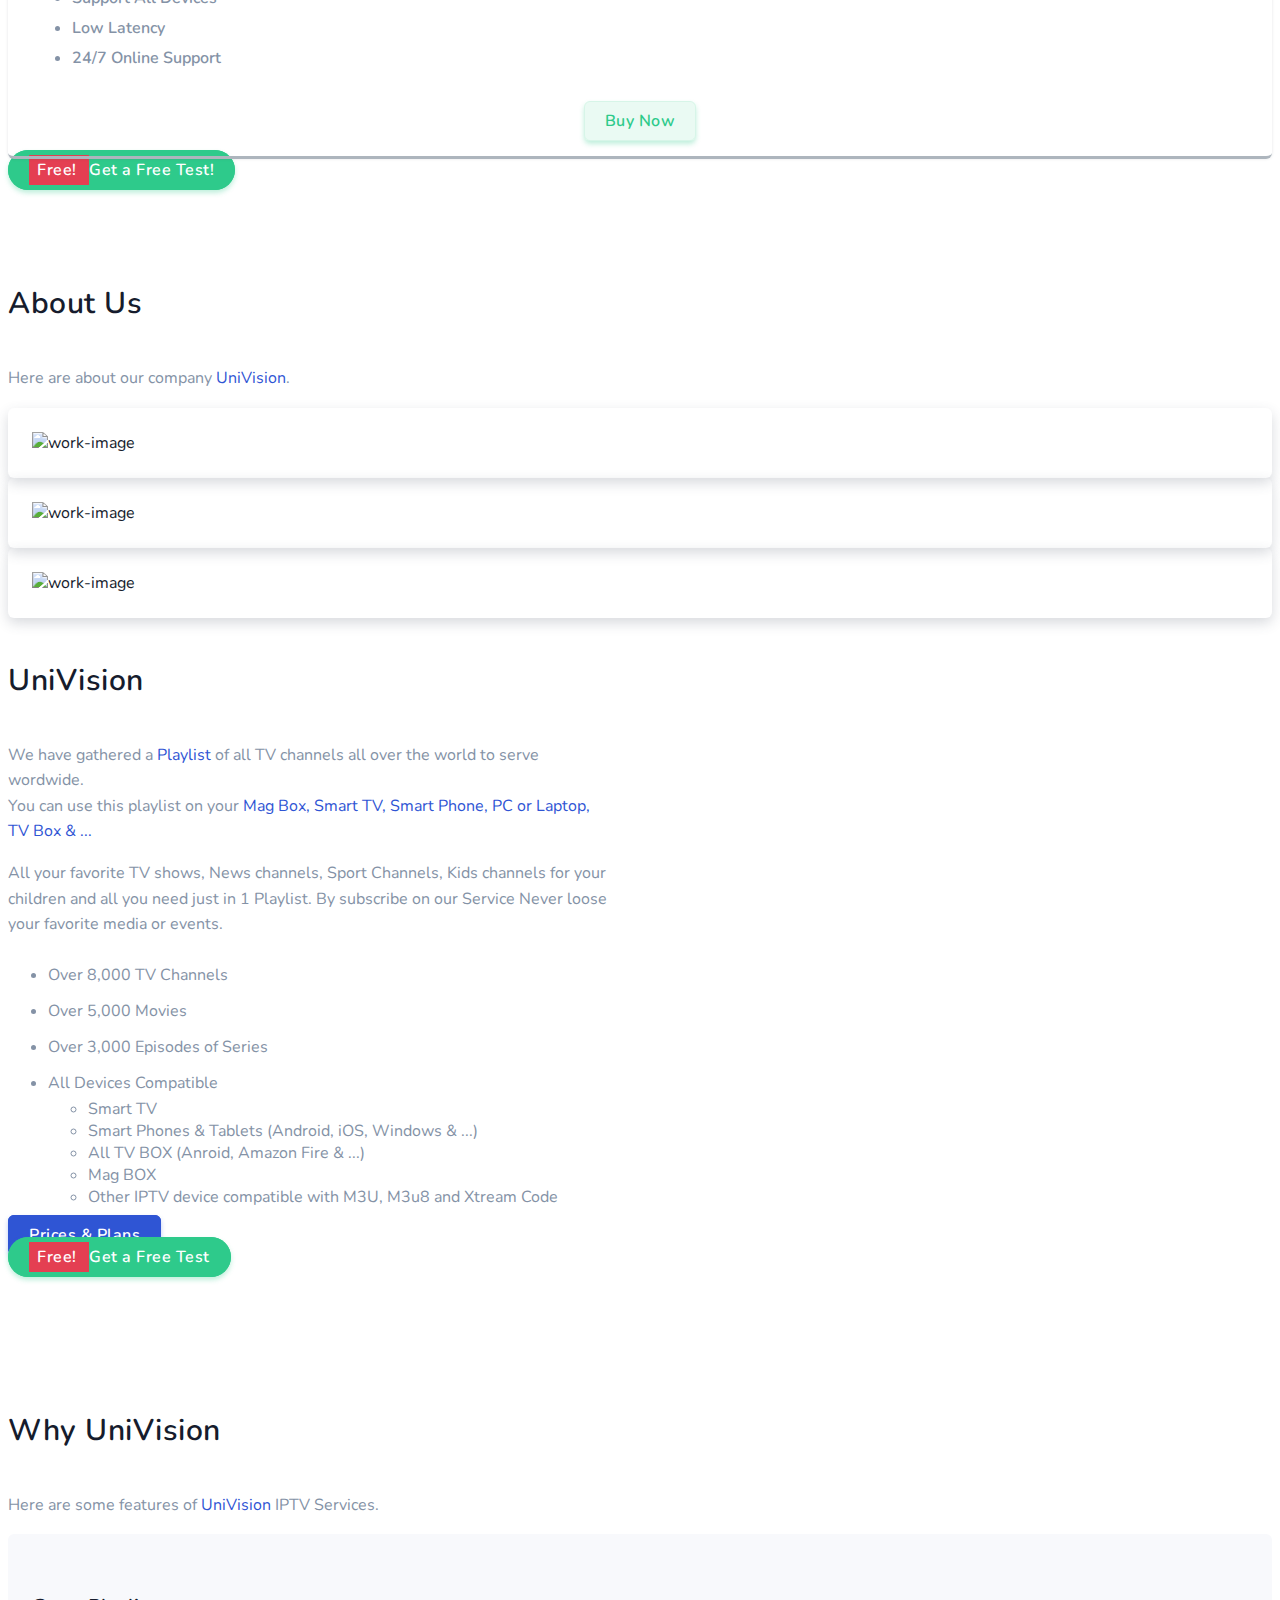
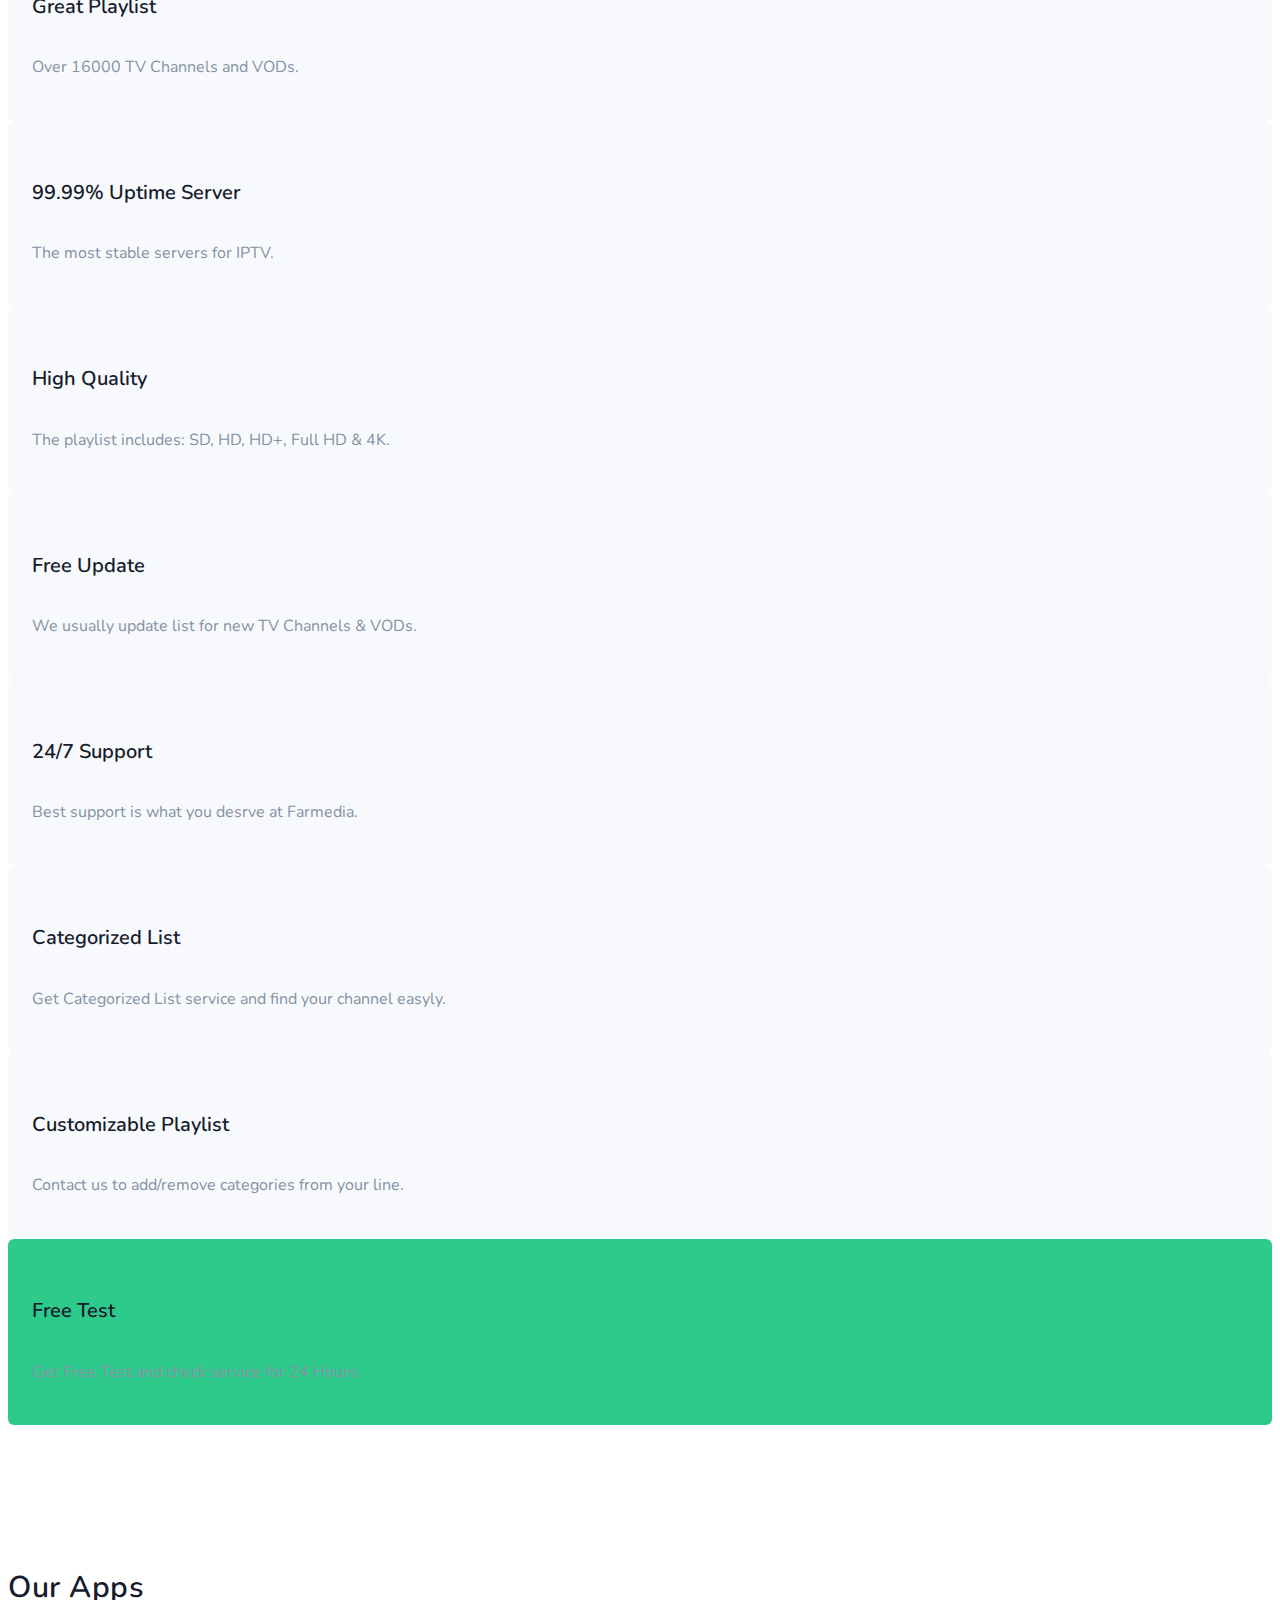
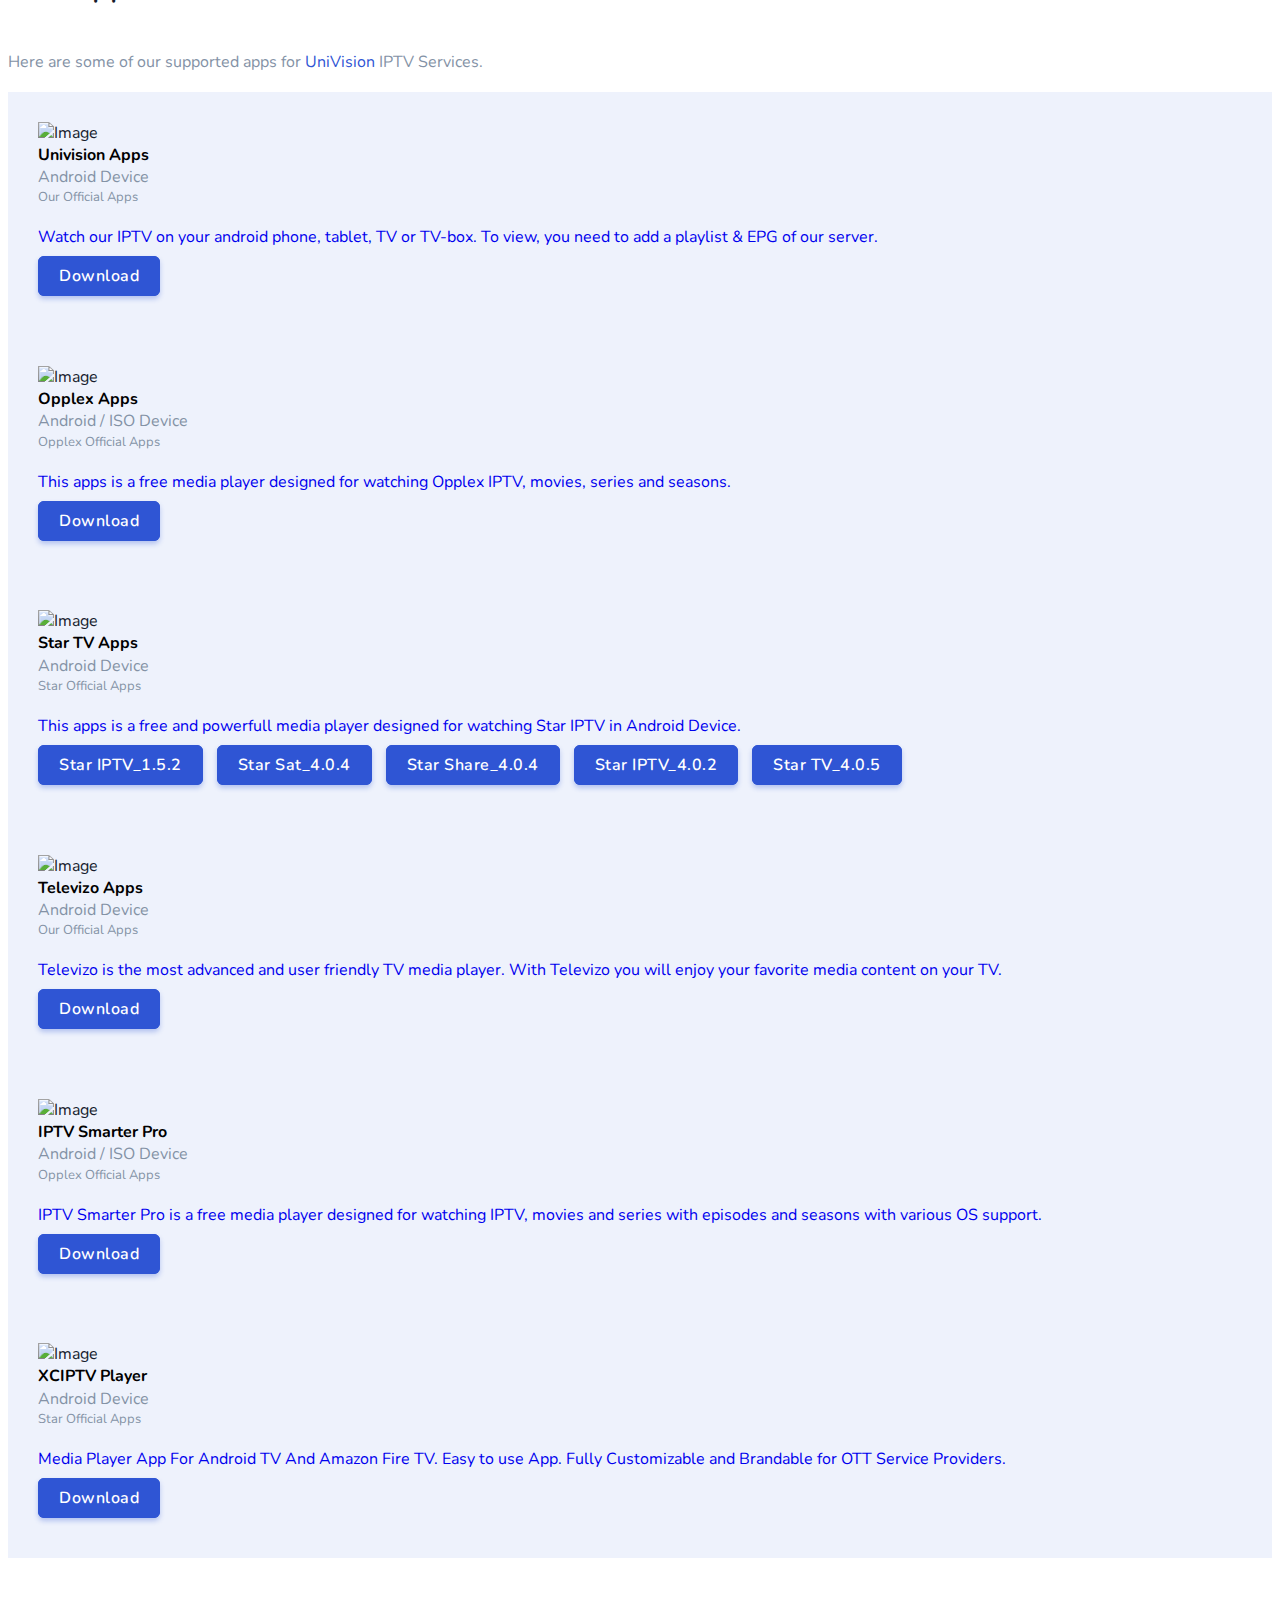
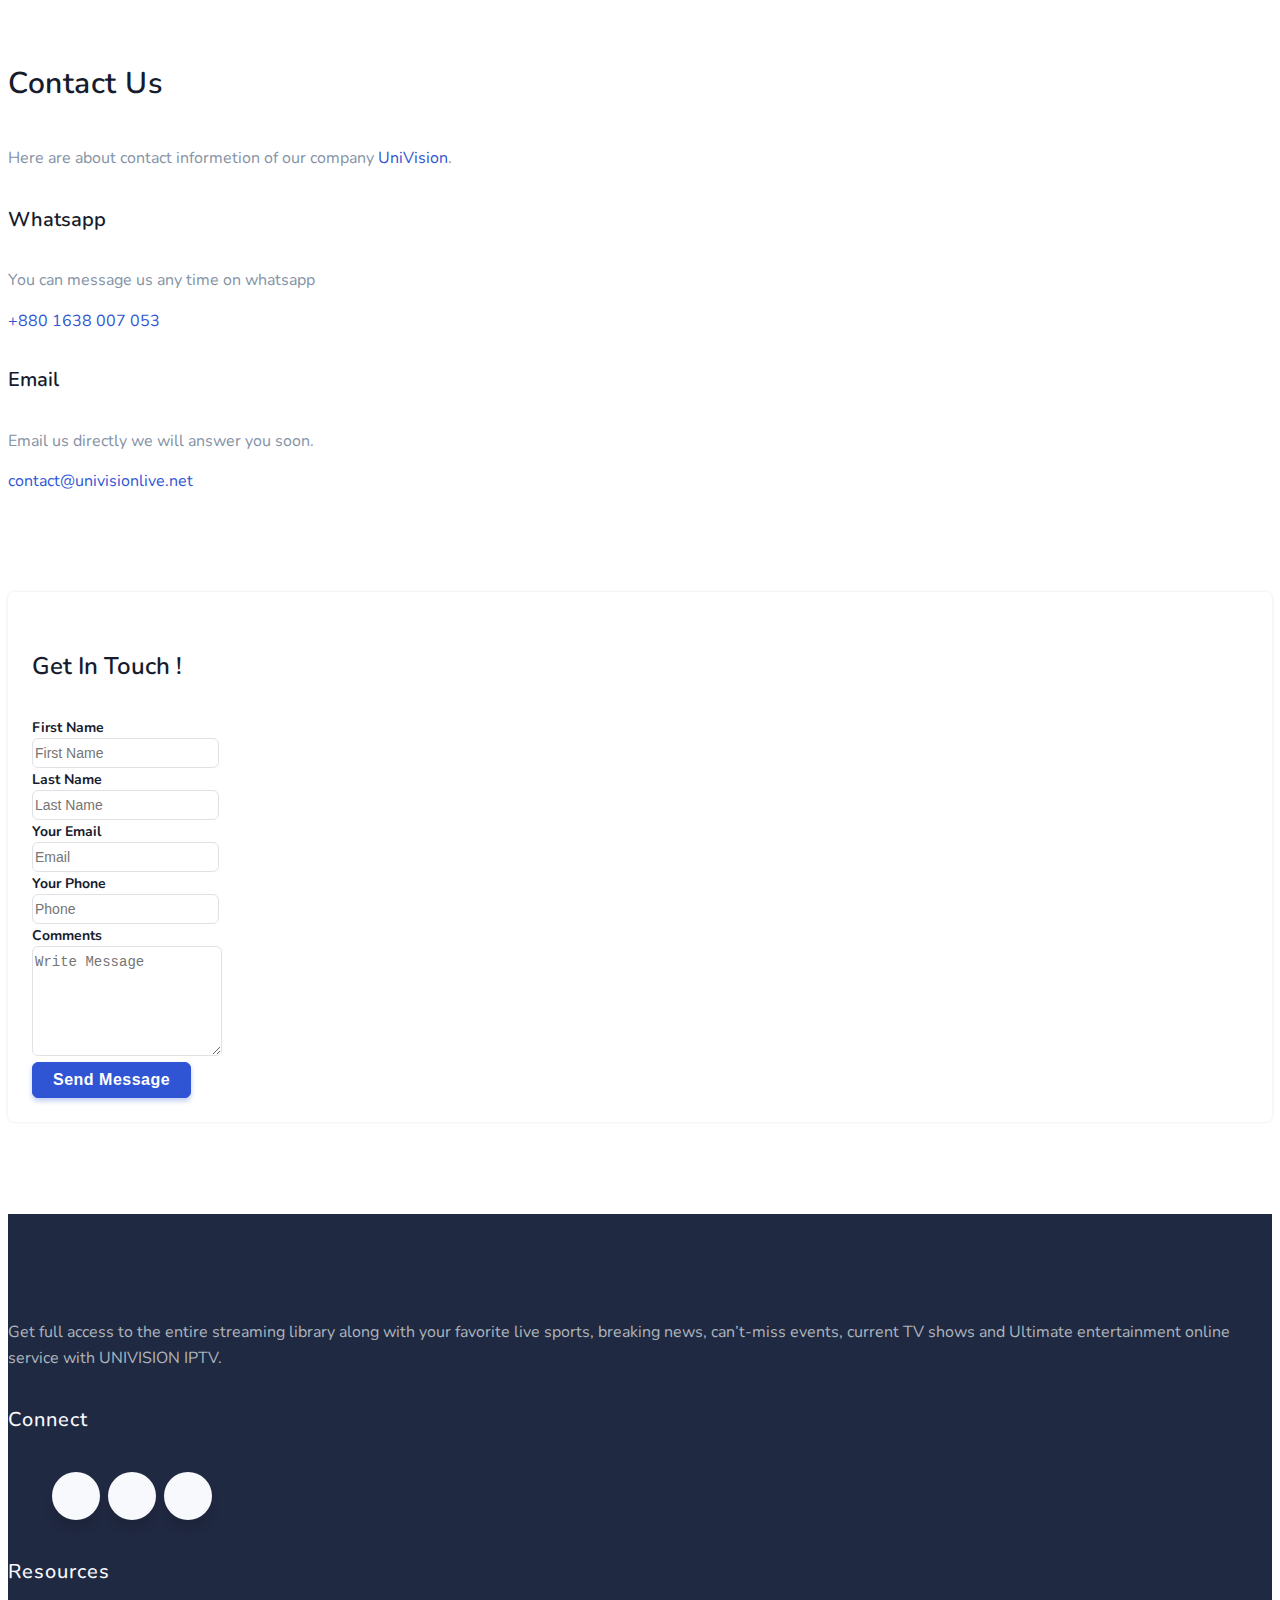
==== commit 156409f9: "Add 5G" ====
--- a/index.html
+++ b/index.html
@@ -1,219 +1,248 @@
-
 <!DOCTYPE html>
 <html lang="en">
+
 <head>
 
-<script async src="https://www.googletagmanager.com/gtag/js?id=UA-194275979-1"></script>
-<script>
-  window.dataLayer = window.dataLayer || [];
-  function gtag(){dataLayer.push(arguments);}
-  gtag('js', new Date());
-
-  gtag('config', 'UA-194275979-1');
-</script>
-<meta charset="utf-8" />
-<title>Univision - IPTV Provider</title>
-<meta name="viewport" content="width=device-width, initial-scale=1.0">
-<meta name="description" content="We are the best IPTV subscription service provider comparing price, service quality, and customer supports. We have over 10K TV channels including 200+ premium sports channels. Nothing can beat our TV channels streaming quality." />
-<link rel="canonical" href="https://univisionlive.net/" />
-<meta name="theme-color" content="#2f55d4" />
-<meta property="og:image" content="https://univisionlive.net/images/metaimg.jpg" />
-<link rel="shortcut icon" href="images/favicon.ico">
-
-<link href="css/bootstrap.min.css" rel="stylesheet" type="text/css" />
-
-<link href="css/tobii.min.css" rel="stylesheet" type="text/css" />
-
-<link href="css/materialdesignicons.min.css" rel="stylesheet" type="text/css" />
-<link rel="stylesheet" href="css/line.css">
-
-<link rel="stylesheet" href="css/tiny-slider.css" />
-
-<link href="css/style.css" rel="stylesheet" type="text/css" id="theme-opt" />
-<link href="css/colors/default.css" rel="stylesheet" id="color-opt">
-
-<!-- Messages widget -->
-<script type="text/javascript">
-  (function () {
-      var options = {
-          facebook: "105779614475859", // Facebook page ID
-          whatsapp: "+8801638007053", // WhatsApp number
-          call_to_action: "Message Us", // Call to action
-          button_color: "#407BFF", // Color of button
-          position: "left", // Position may be 'right' or 'left'
-          order: "facebook,whatsapp", // Order of buttons
-      };
-      var proto = document.location.protocol, host = "getbutton.io", url = proto + "//static." + host;
-      var s = document.createElement('script'); s.type = 'text/javascript'; s.async = true; s.src = 'js/bundle.js';
-      s.onload = function () { WhWidgetSendButton.init(host, proto, options); };
-      var x = document.getElementsByTagName('script')[0]; x.parentNode.insertBefore(s, x);
-  })();
-</script>
-<!-- /messages widget -->
+	<script async src="https://www.googletagmanager.com/gtag/js?id=UA-194275979-1"></script>
+	<script>
+		window.dataLayer = window.dataLayer || [];
+		function gtag() { dataLayer.push(arguments); }
+		gtag('js', new Date());
+
+		gtag('config', 'UA-194275979-1');
+	</script>
+	<meta charset="utf-8" />
+	<title>Univision - IPTV Provider</title>
+	<meta name="viewport" content="width=device-width, initial-scale=1.0">
+	<meta name="description"
+		content="We are the best IPTV subscription service provider comparing price, service quality, and customer supports. We have over 10K TV channels including 200+ premium sports channels. Nothing can beat our TV channels streaming quality." />
+	<link rel="canonical" href="https://univisionlive.net/" />
+	<meta name="theme-color" content="#2f55d4" />
+	<meta property="og:image" content="https://univisionlive.net/images/metaimg.jpg" />
+	<link rel="shortcut icon" href="images/favicon.ico">
+
+	<link href="css/bootstrap.min.css" rel="stylesheet" type="text/css" />
+
+	<link href="css/tobii.min.css" rel="stylesheet" type="text/css" />
+
+	<link href="css/materialdesignicons.min.css" rel="stylesheet" type="text/css" />
+	<link rel="stylesheet" href="css/line.css">
+
+	<link rel="stylesheet" href="css/tiny-slider.css" />
+
+	<link href="css/style.css" rel="stylesheet" type="text/css" id="theme-opt" />
+	<link href="css/colors/default.css" rel="stylesheet" id="color-opt">
+
+	<!-- Messages widget -->
+	<script type="text/javascript">
+		(function () {
+			var options = {
+				facebook: "105779614475859", // Facebook page ID
+				whatsapp: "+8801638007053", // WhatsApp number
+				call_to_action: "Message Us", // Call to action
+				button_color: "#407BFF", // Color of button
+				position: "left", // Position may be 'right' or 'left'
+				order: "facebook,whatsapp", // Order of buttons
+			};
+			var proto = document.location.protocol, host = "getbutton.io", url = proto + "//static." + host;
+			var s = document.createElement('script'); s.type = 'text/javascript'; s.async = true; s.src = 'js/bundle.js';
+			s.onload = function () { WhWidgetSendButton.init(host, proto, options); };
+			var x = document.getElementsByTagName('script')[0]; x.parentNode.insertBefore(s, x);
+		})();
+	</script>
+	<!-- /messages widget -->
 
 </head>
-<style>    
-.float{
-	position:fixed;
-	width:60px;
-	height:60px;
-	bottom:40px;
-	left:40px;
-	background-color:#25d366;
-	color:#FFF;
-	border-radius:50px;
-	text-align:center;
-  font-size:30px;
-	box-shadow: 2px 2px 3px #999;
-  z-index:100;
-}
-
-.my-float{
-	margin-top:16px;
-}
-
+<style>
+	.float {
+		position: fixed;
+		width: 60px;
+		height: 60px;
+		bottom: 40px;
+		left: 40px;
+		background-color: #25d366;
+		color: #FFF;
+		border-radius: 50px;
+		text-align: center;
+		font-size: 30px;
+		box-shadow: 2px 2px 3px #999;
+		z-index: 100;
+	}
+
+	.my-float {
+		margin-top: 16px;
+	}
 </style>
 
 <link rel="stylesheet" href="https://cdnjs.cloudflare.com/ajax/libs/font-awesome/5.15.3/css/fontawesome.min.css"
-integrity="sha512-OdEXQYCOldjqUEsuMKsZRj93Ht23QRlhIb8E/X0sbwZhme8eUw6g8q7AdxGJKakcBbv7+/PX0Gc2btf7Ru8cZA=="
-crossorigin="anonymous" />
+	integrity="sha512-OdEXQYCOldjqUEsuMKsZRj93Ht23QRlhIb8E/X0sbwZhme8eUw6g8q7AdxGJKakcBbv7+/PX0Gc2btf7Ru8cZA=="
+	crossorigin="anonymous" />
 
 <style>
-*:focus,
-*:active {
-	outline: none !important;
-	-webkit-tap-highlight-color: transparent;
-}
-
-.wrapper {
-	display: inline-flex;
-}
-
-.wrapper .icon {
-	position: relative;
-	background-color: #f8f9fc;
-	color: #202942;
-	border-radius: 50%;
-	padding: 16px;
-	margin: 4px;
-	width: 16px;
-	height: 16px;
-	font-size: 18px;
-	display: flex;
-	justify-content: center;
-	align-items: center;
-	flex-direction: column;
-	box-shadow: 0 10px 10px rgba(0, 0, 0, 0.1);
-	cursor: pointer;
-	transition: all 0.2s cubic-bezier(0.68, -0.55, 0.265, 1.55);
-}
-
-.wrapper .tooltip {
-	position: absolute;
-	top: 0;
-	font-size: 14px;
-	background-color: #ffffff;
-	color: #ffffff;
-	padding: 5px 8px;
-	border-radius: 5px;
-	box-shadow: 0 10px 10px rgba(0, 0, 0, 0.1);
-	opacity: 0;
-	pointer-events: none;
-	transition: all 0.3s cubic-bezier(0.68, -0.55, 0.265, 1.55);
-}
-
-.wrapper .tooltip::before {
-	position: absolute;
-	content: "";
-	height: 8px;
-	width: 8px;
-	background-color: #ffffff;
-	bottom: -3px;
-	left: 50%;
-	transform: translate(-50%) rotate(45deg);
-	transition: all 0.3s cubic-bezier(0.68, -0.55, 0.265, 1.55);
-}
-
-.wrapper .icon:hover .tooltip {
-	top: -45px;
-	opacity: 1;
-	visibility: visible;
-	pointer-events: auto;
-}
-
-.wrapper .icon:hover span,
-.wrapper .icon:hover .tooltip {
-	text-shadow: 0px -1px 0px rgba(0, 0, 0, 0.1);
-}
-
-.wrapper .facebook:hover,
-.wrapper .facebook:hover .tooltip,
-.wrapper .facebook:hover .tooltip::before {
-	background-color: #3b5999;
-	color: #ffffff;
-	transition-duration: .55s;
-}
-
-.wrapper .messenger:hover,
-.wrapper .messenger:hover .tooltip,
-.wrapper .messenger:hover .tooltip::before {
-	background-color: #006AFF;
-	color: #ffffff;
-	transition-duration: .55s;
-}
-
-.wrapper .whatsapp:hover,
-.wrapper .whatsapp:hover .tooltip,
-.wrapper .whatsapp:hover .tooltip::before {
-	background-color: #82C91E;
-	color: #ffffff;
-	transition-duration: .55s;
-}
+	*:focus,
+	*:active {
+		outline: none !important;
+		-webkit-tap-highlight-color: transparent;
+	}
+
+	.wrapper {
+		display: inline-flex;
+	}
+
+	.wrapper .icon {
+		position: relative;
+		background-color: #f8f9fc;
+		color: #202942;
+		border-radius: 50%;
+		padding: 16px;
+		margin: 4px;
+		width: 16px;
+		height: 16px;
+		font-size: 18px;
+		display: flex;
+		justify-content: center;
+		align-items: center;
+		flex-direction: column;
+		box-shadow: 0 10px 10px rgba(0, 0, 0, 0.1);
+		cursor: pointer;
+		transition: all 0.2s cubic-bezier(0.68, -0.55, 0.265, 1.55);
+	}
+
+	.wrapper .tooltip {
+		position: absolute;
+		top: 0;
+		font-size: 14px;
+		background-color: #ffffff;
+		color: #ffffff;
+		padding: 5px 8px;
+		border-radius: 5px;
+		box-shadow: 0 10px 10px rgba(0, 0, 0, 0.1);
+		opacity: 0;
+		pointer-events: none;
+		transition: all 0.3s cubic-bezier(0.68, -0.55, 0.265, 1.55);
+	}
+
+	.wrapper .tooltip::before {
+		position: absolute;
+		content: "";
+		height: 8px;
+		width: 8px;
+		background-color: #ffffff;
+		bottom: -3px;
+		left: 50%;
+		transform: translate(-50%) rotate(45deg);
+		transition: all 0.3s cubic-bezier(0.68, -0.55, 0.265, 1.55);
+	}
+
+	.wrapper .icon:hover .tooltip {
+		top: -45px;
+		opacity: 1;
+		visibility: visible;
+		pointer-events: auto;
+	}
+
+	.wrapper .icon:hover span,
+	.wrapper .icon:hover .tooltip {
+		text-shadow: 0px -1px 0px rgba(0, 0, 0, 0.1);
+	}
+
+	.wrapper .facebook:hover,
+	.wrapper .facebook:hover .tooltip,
+	.wrapper .facebook:hover .tooltip::before {
+		background-color: #3b5999;
+		color: #ffffff;
+		transition-duration: .55s;
+	}
+
+	.wrapper .messenger:hover,
+	.wrapper .messenger:hover .tooltip,
+	.wrapper .messenger:hover .tooltip::before {
+		background-color: #006AFF;
+		color: #ffffff;
+		transition-duration: .55s;
+	}
+
+	.wrapper .whatsapp:hover,
+	.wrapper .whatsapp:hover .tooltip,
+	.wrapper .whatsapp:hover .tooltip::before {
+		background-color: #82C91E;
+		color: #ffffff;
+		transition-duration: .55s;
+	}
 </style>
 <style>
-.news-item {
-  background: #eef2fc;
-  padding: 30px;
-  position: relative;
-  top: 0;
-  -webkit-transition: .2s all ease;
-  -o-transition: .2s all ease;
-  transition: .2s all ease; }
-  .news-item .vcard .img-wrap {
-    -webkit-box-flex: 0;
-    -ms-flex: 0 0 50px;
-    flex: 0 0 50px;
-    margin-right: 20px; }
-    .news-item .vcard .img-wrap img {
-      border-radius: 50%; }
-  .news-item .vcard .post-meta {
-    line-height: 1.4; }
-    .news-item .vcard .post-meta strong {
-      font-weight: 400;
-      display: block;
-      font-weight: 700;
-      color: #000000; }
-    .news-item .vcard .post-meta span {
-      color: #c6c6c6; }
-  .news-item .news-contents .post-meta-2 {
-    font-size: 13px;
-    color: #c6c6c6;
-    display: block;
-    margin-bottom: 20px; }
-  .news-item .news-contents h3 {
-    line-height: 1.2; }
-    .news-item .news-contents h3 a {
-      color: #000000; }
-      .news-item .news-contents h3 a:hover {
-        color: #407BFF; }
-  .news-item:hover, .news-item:active, .news-item:focus {
-    top: -10px;
-	background: #fff;
-    -webkit-box-shadow: 0 15px 30px 0 rgba(0, 0, 0, 0.3);
-    box-shadow: 0 15px 30px 0 rgba(0, 0, 0, 0.3); }
-    @media (max-width: 991.98px) {
-      .news-item:hover, .news-item:active, .news-item:focus {
-        top: 0px; } }
+	.news-item {
+		background: #eef2fc;
+		padding: 30px;
+		position: relative;
+		top: 0;
+		-webkit-transition: .2s all ease;
+		-o-transition: .2s all ease;
+		transition: .2s all ease;
+	}
+
+	.news-item .vcard .img-wrap {
+		-webkit-box-flex: 0;
+		-ms-flex: 0 0 50px;
+		flex: 0 0 50px;
+		margin-right: 20px;
+	}
+
+	.news-item .vcard .img-wrap img {
+		border-radius: 50%;
+	}
+
+	.news-item .vcard .post-meta {
+		line-height: 1.4;
+	}
+
+	.news-item .vcard .post-meta strong {
+		font-weight: 400;
+		display: block;
+		font-weight: 700;
+		color: #000000;
+	}
+
+	.news-item .vcard .post-meta span {
+		color: #c6c6c6;
+	}
+
+	.news-item .news-contents .post-meta-2 {
+		font-size: 13px;
+		color: #c6c6c6;
+		display: block;
+		margin-bottom: 20px;
+	}
+
+	.news-item .news-contents h3 {
+		line-height: 1.2;
+	}
+
+	.news-item .news-contents h3 a {
+		color: #000000;
+	}
+
+	.news-item .news-contents h3 a:hover {
+		color: #407BFF;
+	}
+
+	.news-item:hover,
+	.news-item:active,
+	.news-item:focus {
+		top: -10px;
+		background: #fff;
+		-webkit-box-shadow: 0 15px 30px 0 rgba(0, 0, 0, 0.3);
+		box-shadow: 0 15px 30px 0 rgba(0, 0, 0, 0.3);
+	}
+
+	@media (max-width: 991.98px) {
+
+		.news-item:hover,
+		.news-item:active,
+		.news-item:focus {
+			top: 0px;
+		}
+	}
 </style>
 
 <body>
@@ -221,1030 +250,1532 @@
 
 
 
-<header id="topnav" class="defaultscroll sticky">
-<div class="container">
-
-<div>
-<a class="logo" href="index-2.html">
-<img src="images/logo-dark.png" class="l-dark" height="51" alt="">
-<img src="images/logo-light.png" class="l-light" height="51" alt="">
-</a>
-</div>
-
-
-<div class="menu-extras">
-<div class="menu-item">
-
-<a class="navbar-toggle" id="isToggle" onclick="toggleMenu()">
-<div class="lines">
-<span></span>
-<span></span>
-<span></span>
-</div>
-</a>
-
-</div>
-</div>
-<div id="navigation" style="padding-top:10px">
-
-<ul class="navigation-menu nav-light">
-<li><a href="/" class="sub-menu-item">Home</a></li>
-<li><a href="#contact" class="sub-menu-item">Free Test</a></li>
-<li><a href="#contact" class="sub-menu-item">Subscription</a></li>
-<li><a href="#pricing" class="sub-menu-item">Prices</a></li>
-<li><a href="#contact" class="sub-menu-item">Resellers</a></li>
-<li><a href="#about" class="sub-menu-item">About us</a></li>
-<li><a href="#contact" class="sub-menu-item">Contact uS</a></li>
-</ul>
-</div>
-</div>
-</header>
-
-<section class="bg-half-170 pb-0 bg-primary d-table w-100 d-flex" style="background: url('images/bg2.png') center center;">
-<div class="container">
-<div class="row align-items-center">
-<div class="col-lg-6 col-md-6">
-<div class="title-heading">
-<h1 class="display-5  fw-bold mb-3">Presenting <br> <span class="text-white typewrite" data-period="500" data-type='[ "+10,000 Live TV Channels", "+8,000 VODs", "Live TVs, Movies & Series" ]'> <span class="wrap"></span> </span> </h1>
-<h4 class="text-white-50">All features | All languages</h4>
-<p class="para-desc text-white">Get access to all your favorite TV shows, Sport Channels, Series & Movies, Cartoon and Children, News, Music, Documentary and even more!.</p>
-<div class="mt-4 pt-2">
-<a href="#pricing" class="btn btn-warning mt-2 me-2"> Prices & Plans</a>
-
-<a href="https://wa.me/message/4MXHK4QAIELWC1" target="_blank" class="btn btn-pills btn-success mt-2">
-<span class="badge rounded-pill bg-danger"> Free! </span>
-<span class="alert-content"> Get a Trial! </span></a>
-<br />
-<br />
-<br />
-<a href="" style="pointer-events: none; margin-bottom:10px" class="btn mover btn-dark"> M3U </a>
-<a href="" style="pointer-events: none; margin-bottom:10px" class="btn mover btn-dark"> 24/7 Support </a>
-<a href="" style="pointer-events: none; margin-bottom:10px" class="btn mover btn-dark"> 10,000+ TVs </a>
-<a href="" style="pointer-events: none; margin-bottom:10px" class="btn mover btn-dark"> 8,000+ VODs</a>
-<br />
-<br />
-</div>
-</div>
-</div>
-<div class="col-lg-6 col-md-6 mt-5 mt-sm-0">
-<div class="bg-app-shape position-relative">
-<img src="images/hero3.png" class="img-fluid mover mx-auto d-block " alt="">
-</div>
-</div>
-</div>
-</div> 
-</section>
-
-
-<section class="bg-light">
-<div class="container-fluid px-0">
-<div class="row g-0 align-items-center">
-
-<div class="col-xl-3 col-lg-4 col-md-4">
-<div class="card features fea-primary text-center rounded-0 px-4 py-5 bg-light bg-gradient position-relative overflow-hidden border-0">
-<span class="h2 icon2 text-primary">
-<i class="uil uil-crosshair"></i>
-</span>
-<div class="card-body p-0 content">
-<h5>Prices & Plans</h5>
-<p class="para text-muted mb-0">Single Screen line from 1 month to 12 months.</p>
-</div>
-</div>
-</div>
-
-<div class="col-xl-3 col-lg-4 col-md-4">
-<div class="card features fea-primary text-center rounded-0 px-4 py-5 bg-light bg-gradient position-relative overflow-hidden border-0">
-<span class="h2 icon2 text-primary">
-<i class="uil uil-search"></i>
-</span>
-<div class="card-body p-0 content">
-<h5>TV Channels</h5>
-<p class="para text-muted mb-0">Most complete playlist of all live TV Channels.</p>
-</div>
-</div>
-</div>
-<div class="col-xl-3 col-lg-4 col-md-4">
-<div class="card features fea-primary text-center rounded-0 px-4 py-5 bg-light bg-gradient position-relative overflow-hidden border-0">
-<span class="h2 icon2 text-primary">
-<i class="uil uil-lightbulb-alt"></i>
-</span>
-<div class="card-body p-0 content">
-<h5>VODs</h5>
-<p class="para text-muted mb-0">A big collection of your favorite Movies and Series.</p>
-</div>
-</div>
-</div>
-<div class="col-xl-3 col-lg-4 col-md-4">
-<div class="card features fea-primary text-center rounded-0 px-4 py-5 bg-light bg-gradient position-relative overflow-hidden border-0">
-<span class="h2 icon2 text-primary">
-<i class="uil uil-usd-circle"></i>
-</span>
-<div class="card-body p-0 content">
-<h5>Resellers</h5>
-<p id="pricing" class="para text-muted mb-0">Be a Reseller plans of the best IPTV provider.</p>
-</div>
-</div>
-</div>
-</div>
-</div>
-</section>
-
-<section>
-<div class="container mt-100 mt-60">
-<div class="row justify-content-center">
-<div class="col-12 text-center">
-<div class="section-title mb-4 pb-2">
-<h4 class="title mb-4">Popular Prices & Plans</h4>
-<p class="text-muted para-desc mb-0 mx-auto">Here are most popular plan and prices of <span class="text-primary fw-bold">UniVision</span>.</p>
-</div>
-</div>
-</div>
-
-<div class="row align-items-center">
-<div class="col-12 mt-4 pt-3">
-<div class="text-center">
-<ul class="nav nav-pills rounded-pill justify-content-center d-inline-block border py-1 px-2" id="pills-tab" role="tablist">
-<li class="nav-item d-inline-block">
-<a style="pointer-events:none;width:132%" class="nav-link px-3 rounded-pill active monthly" id="Monthly" data-bs-toggle="pill" href="#Month" role="tab" aria-controls="Month" aria-selected="true"><img width="140px" height="52px" src="images/logo-light.png" alt=""></br>Regular Package</a>
-</li>
-
-</ul>
-</div>
-<div class="tab-content" id="pills-tabContent">
-<div class="tab-pane fade active show" id="Month" role="tabpanel" aria-labelledby="Monthly">
-<div class="row">
-<div class="col-lg-4 col-md-6 col-12 mt-3 pt-2">
-<div class="card pricing-rates business-rate shadow bg-light border-0 rounded">
-<div class="card-body">
-<h5 class="title fw-bold text-uppercase text-primary mb-4">6 Months</h5>
-<h6 class="title  text-warning mb-4">1 Connection</h6>
-<div class="d-flex mb-4">
-<span class="h4 mb-0 mt-2">৳</span>
-<span class="price h1 mb-0">550</span>
-<span class="h4 align-self-end mb-1">BDT</span>
-</div>
-<ul class="list-unstyled mb-0 ps-0">
-<li class="h6 text-muted mb-0"><span class="text-primary h5 me-2"><i class="uil uil-check-circle align-middle"></i></span>+300 TV Channels</li>
-<li class="h6 text-muted mb-0"><span class="text-primary h5 me-2"><i class="uil uil-check-circle align-middle"></i></span>+500 VODs</li>
-<li class="h6 text-muted mb-0"><span class="text-primary h5 me-2"><i class="uil uil-check-circle align-middle"></i></span>M3U & Xtream Code</li>
-<li class="h6 text-muted mb-0"><span class="text-primary h5 me-2"><i class="uil uil-check-circle align-middle"></i></span>Support All Devices</li>
-<li class="h6 text-muted mb-0"><span class="text-primary h5 me-2"><i class="uil uil-check-circle align-middle"></i></span>Bufferless Live Streaming</li>
-<li class="h6 text-muted mb-0"><span class="text-primary h5 me-2"><i class="uil uil-check-circle align-middle"></i></span>24/7 Online Support</li>
-</ul>
-<br />
-<div style="text-align:center">
-<div> <a class="btn btn-soft-success" style="width:100%;" href="https://wa.me/message/4MXHK4QAIELWC1" target="_blank" role="alert">Buy Now</strong></a> </div>
-
-</div>
-</div>
-</div>
-</div>
-
-<div class="col-lg-4 col-md-6 col-12 mt-3 pt-2">
-<div class="card pricing-rates business-rate shadow bg-light border-0 rounded">
-<div class="ribbon ribbon-right ribbon-warning overflow-hidden"><span class="text-center d-block shadow small h6">Popular</span></div>
-<div class="card-body">
-<h5 class="title fw-bold text-uppercase text-primary mb-4">1 Month</h5>
-<h6 class="title  text-warning mb-4">1 Connection</h6>
-<div class="d-flex mb-4">
-<span class="h4 mb-0 mt-2">৳</span>
-<span class="price h1 mb-0">100</span>
-<span class="h4 align-self-end mb-1">BDT</span>
-</div>
-
-<ul class="list-unstyled mb-0 ps-0">
-<li class="h6 text-muted mb-0"><span class="text-primary h5 me-2"><i class="uil uil-check-circle align-middle"></i></span>+300 TV Channels</li>
-<li class="h6 text-muted mb-0"><span class="text-primary h5 me-2"><i class="uil uil-check-circle align-middle"></i></span>+500 VODs</li>
-<li class="h6 text-muted mb-0"><span class="text-primary h5 me-2"><i class="uil uil-check-circle align-middle"></i></span>M3U & Xtream Code</li>
-<li class="h6 text-muted mb-0"><span class="text-primary h5 me-2"><i class="uil uil-check-circle align-middle"></i></span>Support All Devices</li>
-<li class="h6 text-muted mb-0"><span class="text-primary h5 me-2"><i class="uil uil-check-circle align-middle"></i></span>Bufferless Live Streaming</li>
-<li class="h6 text-muted mb-0"><span class="text-primary h5 me-2"><i class="uil uil-check-circle align-middle"></i></span>24/7 Online Support</li>
-</ul>
-<br />
-<div style="text-align:center">
-<div> <a class="btn btn-soft-primary" style="width:100%;" href="https://wa.me/message/4MXHK4QAIELWC1" target="_blank" role="alert">Buy Now</strong></a> </div>
-</div>
-</div>
-</div>
-</div>
-<div class="col-lg-4 col-md-6 col-12 mt-3 pt-2">
-<div class="card pricing-rates business-rate shadow bg-white border-0 rounded">
-<div class="card-body">
-<h5 class="title fw-bold text-uppercase text-primary mb-4">12 Months</h5>
-<h6 class="title  text-warning mb-4">1 Connection</h6>
-<div class="d-flex mb-4">
-<span class="h4 mb-0 mt-2">৳</span>
-<span class="price h1 mb-0">1050</span>
-<span class="h4 align-self-end mb-1">BDT</span>
-</div>
-
-<ul class="list-unstyled mb-0 ps-0">
-<li class="h6 text-muted mb-0"><span class="text-primary h5 me-2"><i class="uil uil-check-circle align-middle"></i></span>+300 TV Channels</li>
-<li class="h6 text-muted mb-0"><span class="text-primary h5 me-2"><i class="uil uil-check-circle align-middle"></i></span>+500 VODs</li>
-<li class="h6 text-muted mb-0"><span class="text-primary h5 me-2"><i class="uil uil-check-circle align-middle"></i></span>M3U & Xtream Code</li>
-<li class="h6 text-muted mb-0"><span class="text-primary h5 me-2"><i class="uil uil-check-circle align-middle"></i></span>Support All Devices</li>
-<li class="h6 text-muted mb-0"><span class="text-primary h5 me-2"><i class="uil uil-check-circle align-middle"></i></span>Bufferless Live Streaming</li>
-<li class="h6 text-muted mb-0"><span class="text-primary h5 me-2"><i class="uil uil-check-circle align-middle"></i></span>24/7 Online Support</li>
-</ul>
-<br />
-<div style="text-align:center">
-<div> <a class="btn btn-soft-success" style="width:100%;" href="https://wa.me/message/4MXHK4QAIELWC1" target="_blank" role="alert">Buy Now</strong></a> </div>
-</div>
-</div>
-</div>
-</div>
-</div>
-</div>
-</div>
-</div>
-</div>
-
-<div class="row align-items-center">
-<div class="col-12 mt-4 pt-3">
-<div class="text-center">
-<ul class="nav nav-pills rounded-pill justify-content-center d-inline-block border py-1 px-2" id="pills-tab" role="tablist">
-<li class="nav-item d-inline-block">
-<a style="pointer-events: none;width:119%" class="nav-link px-3 rounded-pill active monthly" id="Monthly" data-bs-toggle="pill" href="#Month" role="tab" aria-controls="Month" aria-selected="true"><img width="160px" height="52px" src="images/opplex.png" alt=""></br>Premium Package</a>
-</li>
-
-</ul>
-</div>
-<div class="tab-content" id="pills-tabContent">
-<div class="tab-pane fade active show" id="Month" role="tabpanel" aria-labelledby="Monthly">
-<div class="row">
-<div class="col-lg-4 col-md-6 col-12 mt-3 pt-2">
-<div class="card pricing-rates business-rate shadow bg-light border-0 rounded">
-<div class="card-body">
-<h5 class="title fw-bold text-uppercase text-primary mb-4">6 Months</h5>
-<h6 class="title  text-warning mb-4">1 Connection</h6>
-<div class="d-flex mb-4">
-<span class="h4 mb-0 mt-2">৳</span>
-<span class="price h1 mb-0">1050</span>
-<span class="h4 align-self-end mb-1">BDT</span>
-</div>
-<ul class="list-unstyled mb-0 ps-0">
-<li class="h6 text-muted mb-0"><span class="text-primary h5 me-2"><i class="uil uil-check-circle align-middle"></i></span>+10K TV Channels</li>
-<li class="h6 text-muted mb-0"><span class="text-primary h5 me-2"><i class="uil uil-check-circle align-middle"></i></span>+7K VODs</li>
-<li class="h6 text-muted mb-0"><span class="text-primary h5 me-2"><i class="uil uil-check-circle align-middle"></i></span>Premium OTT contents</li>
-<li class="h6 text-muted mb-0"><span class="text-primary h5 me-2"><i class="uil uil-check-circle align-middle"></i></span>M3U & Xtream Code</li>
-<li class="h6 text-muted mb-0"><span class="text-primary h5 me-2"><i class="uil uil-check-circle align-middle"></i></span>Support All Devices</li>
-<li class="h6 text-muted mb-0"><span class="text-primary h5 me-2"><i class="uil uil-check-circle align-middle"></i></span>Low Latency</li>
-<li class="h6 text-muted mb-0"><span class="text-primary h5 me-2"><i class="uil uil-check-circle align-middle"></i></span>24/7 Online Support</li>
-</ul>
-<br />
-<div style="text-align:center">
-<div> <a class="btn btn-soft-success" style="width:100%;" href="https://wa.me/message/4MXHK4QAIELWC1" target="_blank" role="alert">Buy Now</strong></a> </div>
-
-</div>
-</div>
-</div>
-</div>
-
-<div class="col-lg-4 col-md-6 col-12 mt-3 pt-2">
-<div class="card pricing-rates business-rate shadow bg-light border-0 rounded">
-<div class="ribbon ribbon-right ribbon-warning overflow-hidden"><span class="text-center d-block shadow small h6">Popular</span></div>
-<div class="card-body">
-<h5 class="title fw-bold text-uppercase text-primary mb-4">1 Month</h5>
-<h6 class="title  text-warning mb-4">1 Connection</h6>
-<div class="d-flex mb-4">
-<span class="h4 mb-0 mt-2">৳</span>
-<span class="price h1 mb-0">180</span>
-<span class="h4 align-self-end mb-1">BDT</span>
-</div>
-
-<ul class="list-unstyled mb-0 ps-0">
-<li class="h6 text-muted mb-0"><span class="text-primary h5 me-2"><i class="uil uil-check-circle align-middle"></i></span>+10K TV Channels</li>
-<li class="h6 text-muted mb-0"><span class="text-primary h5 me-2"><i class="uil uil-check-circle align-middle"></i></span>+7K VODs</li>
-<li class="h6 text-muted mb-0"><span class="text-primary h5 me-2"><i class="uil uil-check-circle align-middle"></i></span>Premium OTT contents</li>
-<li class="h6 text-muted mb-0"><span class="text-primary h5 me-2"><i class="uil uil-check-circle align-middle"></i></span>M3U & Xtream Code</li>
-<li class="h6 text-muted mb-0"><span class="text-primary h5 me-2"><i class="uil uil-check-circle align-middle"></i></span>Support All Devices</li>
-<li class="h6 text-muted mb-0"><span class="text-primary h5 me-2"><i class="uil uil-check-circle align-middle"></i></span>Low Latency</li>
-<li class="h6 text-muted mb-0"><span class="text-primary h5 me-2"><i class="uil uil-check-circle align-middle"></i></span>24/7 Online Support</li>
-</ul>
-<br />
-<div style="text-align:center">
-<div> <a class="btn btn-soft-primary" style="width:100%;" href="https://wa.me/message/4MXHK4QAIELWC1" target="_blank" role="alert">Buy Now</strong></a> </div>
-</div>
-</div>
-</div>
-</div>
-<div class="col-lg-4 col-md-6 col-12 mt-3 pt-2">
-<div class="card pricing-rates business-rate shadow bg-white border-0 rounded">
-<div class="card-body">
-<h5 class="title fw-bold text-uppercase text-primary mb-4">12 Months</h5>
-<h6 class="title  text-warning mb-4">1 Connection</h6>
-<div class="d-flex mb-4">
-<span class="h4 mb-0 mt-2">৳</span>
-<span class="price h1 mb-0">2100</span>
-<span class="h4 align-self-end mb-1">BDT</span>
-</div>
-
-<ul class="list-unstyled mb-0 ps-0">
-<li class="h6 text-muted mb-0"><span class="text-primary h5 me-2"><i class="uil uil-check-circle align-middle"></i></span>+10K TV Channels</li>
-<li class="h6 text-muted mb-0"><span class="text-primary h5 me-2"><i class="uil uil-check-circle align-middle"></i></span>+7K VODs</li>
-<li class="h6 text-muted mb-0"><span class="text-primary h5 me-2"><i class="uil uil-check-circle align-middle"></i></span>Premium OTT contents</li>
-<li class="h6 text-muted mb-0"><span class="text-primary h5 me-2"><i class="uil uil-check-circle align-middle"></i></span>M3U & Xtream Code</li>
-<li class="h6 text-muted mb-0"><span class="text-primary h5 me-2"><i class="uil uil-check-circle align-middle"></i></span>Support All Devices</li>
-<li class="h6 text-muted mb-0"><span class="text-primary h5 me-2"><i class="uil uil-check-circle align-middle"></i></span>Low Latency</li>
-<li class="h6 text-muted mb-0"><span class="text-primary h5 me-2"><i class="uil uil-check-circle align-middle"></i></span>24/7 Online Support</li>
-</ul>
-<br />
-<div style="text-align:center">
-<div> <a class="btn btn-soft-success" style="width:100%;" href="https://wa.me/message/4MXHK4QAIELWC1" target="_blank" role="alert">Buy Now</strong></a> </div>
-</div>
-</div>
-</div>
-</div>
-</div>
-</div>
-</div>
-</div>
-</div>
-
-<div class="row align-items-center">
-<div class="col-12 mt-4 pt-3">
-<div class="text-center">
-<ul class="nav nav-pills rounded-pill justify-content-center d-inline-block border py-1 px-2" id="pills-tab" role="tablist">
-<li class="nav-item d-inline-block">
-<a style="pointer-events: none;width:119%" class="nav-link px-3 rounded-pill active monthly" id="Monthly" data-bs-toggle="pill" href="#Month" role="tab" aria-controls="Month" aria-selected="true"><img width="130px" height="52px" src="images/star.png" alt=""></br>Ultra Premium Package</a>
-</li>
-
-</ul>
-</div>
-<div class="tab-content" id="pills-tabContent">
-<div class="tab-pane fade active show" id="Month" role="tabpanel" aria-labelledby="Monthly">
-<div class="row">
-<div class="col-lg-4 col-md-6 col-12 mt-3 pt-2">
-<div class="card pricing-rates business-rate shadow bg-light border-0 rounded">
-<div class="card-body">
-<h5 class="title fw-bold text-uppercase text-primary mb-4">6 Months</h5>
-<h6 class="title  text-warning mb-4">1 Connection</h6>
-<div class="d-flex mb-4">
-<span class="h4 mb-0 mt-2">৳</span>
-<span class="price h1 mb-0">1450</span>
-<span class="h4 align-self-end mb-1">BDT</span>
-</div>
-<ul class="list-unstyled mb-0 ps-0">
-<li class="h6 text-muted mb-0"><span class="text-primary h5 me-2"><i class="uil uil-check-circle align-middle"></i></span>+5K Stable TV Channels</li>
-<li class="h6 text-muted mb-0"><span class="text-primary h5 me-2"><i class="uil uil-check-circle align-middle"></i></span>+4K VODs</li>
-<li class="h6 text-muted mb-0"><span class="text-primary h5 me-2"><i class="uil uil-check-circle align-middle"></i></span>Premium OTT contents</li>
-<li class="h6 text-muted mb-0"><span class="text-primary h5 me-2"><i class="uil uil-check-circle align-middle"></i></span>SD, HD, HD+, Full HD</li>
-<li class="h6 text-muted mb-0"><span class="text-primary h5 me-2"><i class="uil uil-check-circle align-middle"></i></span>4K included</li>
-<li class="h6 text-muted mb-0"><span class="text-primary h5 me-2"><i class="uil uil-check-circle align-middle"></i></span>M3U & Xtream Code</li>
-<li class="h6 text-muted mb-0"><span class="text-primary h5 me-2"><i class="uil uil-check-circle align-middle"></i></span>Categorized List</li>
-<li class="h6 text-muted mb-0"><span class="text-primary h5 me-2"><i class="uil uil-check-circle align-middle"></i></span>Customizable List</li>
-<li class="h6 text-muted mb-0"><span class="text-primary h5 me-2"><i class="uil uil-check-circle align-middle"></i></span>Support All Devices</li>
-<li class="h6 text-muted mb-0"><span class="text-primary h5 me-2"><i class="uil uil-check-circle align-middle"></i></span>Low Latency</li>
-<li class="h6 text-muted mb-0"><span class="text-primary h5 me-2"><i class="uil uil-check-circle align-middle"></i></span>24/7 Online Support</li>
-</ul>
-<br />
-<div style="text-align:center">
-<div> <a class="btn btn-soft-success" style="width:100%;" href="https://wa.me/message/4MXHK4QAIELWC1" target="_blank" role="alert">Buy Now</strong></a> </div>
-
-</div>
-</div>
-</div>
-</div>
-
-<div class="col-lg-4 col-md-6 col-12 mt-3 pt-2">
-<div class="card pricing-rates business-rate shadow bg-light border-0 rounded">
-<div class="ribbon ribbon-right ribbon-warning overflow-hidden"><span class="text-center d-block shadow small h6">Popular</span></div>
-<div class="card-body">
-<h5 class="title fw-bold text-uppercase text-primary mb-4">1 Month</h5>
-<h6 class="title  text-warning mb-4">1 Connection</h6>
-<div class="d-flex mb-4">
-<span class="h4 mb-0 mt-2">৳</span>
-<span class="price h1 mb-0">250</span>
-<span class="h4 align-self-end mb-1">BDT</span>
-</div>
-
-<ul class="list-unstyled mb-0 ps-0">
-<li class="h6 text-muted mb-0"><span class="text-primary h5 me-2"><i class="uil uil-check-circle align-middle"></i></span>+5K Stable TV Channels</li>
-<li class="h6 text-muted mb-0"><span class="text-primary h5 me-2"><i class="uil uil-check-circle align-middle"></i></span>+4K VODs</li>
-<li class="h6 text-muted mb-0"><span class="text-primary h5 me-2"><i class="uil uil-check-circle align-middle"></i></span>Premium OTT contents</li>
-<li class="h6 text-muted mb-0"><span class="text-primary h5 me-2"><i class="uil uil-check-circle align-middle"></i></span>SD, HD, HD+, Full HD</li>
-<li class="h6 text-muted mb-0"><span class="text-primary h5 me-2"><i class="uil uil-check-circle align-middle"></i></span>4K included</li>
-<li class="h6 text-muted mb-0"><span class="text-primary h5 me-2"><i class="uil uil-check-circle align-middle"></i></span>M3U & Xtream Code</li>
-<li class="h6 text-muted mb-0"><span class="text-primary h5 me-2"><i class="uil uil-check-circle align-middle"></i></span>Categorized List</li>
-<li class="h6 text-muted mb-0"><span class="text-primary h5 me-2"><i class="uil uil-check-circle align-middle"></i></span>Customizable List</li>
-<li class="h6 text-muted mb-0"><span class="text-primary h5 me-2"><i class="uil uil-check-circle align-middle"></i></span>Support All Devices</li>
-<li class="h6 text-muted mb-0"><span class="text-primary h5 me-2"><i class="uil uil-check-circle align-middle"></i></span>Low Latency</li>
-<li class="h6 text-muted mb-0"><span class="text-primary h5 me-2"><i class="uil uil-check-circle align-middle"></i></span>24/7 Online Support</li>
-</ul>
-<br />
-<div style="text-align:center">
-<div> <a class="btn btn-soft-primary" style="width:100%;" href="https://wa.me/message/4MXHK4QAIELWC1" target="_blank" role="alert">Buy Now</strong></a> </div>
-</div>
-</div>
-</div>
-</div>
-<div class="col-lg-4 col-md-6 col-12 mt-3 pt-2">
-<div class="card pricing-rates business-rate shadow bg-white border-0 rounded">
-<div class="card-body">
-<h5 class="title fw-bold text-uppercase text-primary mb-4">12 Months</h5>
-<h6 class="title  text-warning mb-4">1 Connection</h6>
-<div class="d-flex mb-4">
-<span class="h4 mb-0 mt-2">৳</span>
-<span class="price h1 mb-0">2750</span>
-<span class="h4 align-self-end mb-1">BDT</span>
-</div>
-
-<ul class="list-unstyled mb-0 ps-0">
-<li class="h6 text-muted mb-0"><span class="text-primary h5 me-2"><i class="uil uil-check-circle align-middle"></i></span>+5K Stable TV Channels</li>
-<li class="h6 text-muted mb-0"><span class="text-primary h5 me-2"><i class="uil uil-check-circle align-middle"></i></span>+4K VODs</li>
-<li class="h6 text-muted mb-0"><span class="text-primary h5 me-2"><i class="uil uil-check-circle align-middle"></i></span>Premium OTT contents</li>
-<li class="h6 text-muted mb-0"><span class="text-primary h5 me-2"><i class="uil uil-check-circle align-middle"></i></span>SD, HD, HD+, Full HD</li>
-<li class="h6 text-muted mb-0"><span class="text-primary h5 me-2"><i class="uil uil-check-circle align-middle"></i></span>4K included</li>
-<li class="h6 text-muted mb-0"><span class="text-primary h5 me-2"><i class="uil uil-check-circle align-middle"></i></span>M3U & Xtream Code</li>
-<li class="h6 text-muted mb-0"><span class="text-primary h5 me-2"><i class="uil uil-check-circle align-middle"></i></span>Categorized List</li>
-<li class="h6 text-muted mb-0"><span class="text-primary h5 me-2"><i class="uil uil-check-circle align-middle"></i></span>Customizable List</li>
-<li class="h6 text-muted mb-0"><span class="text-primary h5 me-2"><i class="uil uil-check-circle align-middle"></i></span>Support All Devices</li>
-<li class="h6 text-muted mb-0"><span class="text-primary h5 me-2"><i class="uil uil-check-circle align-middle"></i></span>Low Latency</li>
-<li class="h6 text-muted mb-0"><span class="text-primary h5 me-2"><i class="uil uil-check-circle align-middle"></i></span>24/7 Online Support</li>
-</ul>
-<br />
-<div style="text-align:center">
-<div> <a class="btn btn-soft-success" style="width:100%;" href="https://wa.me/message/4MXHK4QAIELWC1" target="_blank" role="alert">Buy Now</strong></a> </div>
-</div>
-</div>
-</div>
-</div>
-</div>
-</div>
-</div>
-</div>
-</div>
-
-</div>
-</div>
-</div>
-<div class="col-12 text-center">
-<div class="mt-4">
-<a href="https://wa.me/message/4MXHK4QAIELWC1"  target="_blank" class="btn btn-pills btn-success mt-2">
-<span class="badge rounded-pill bg-danger"> Free! </span>
-<span id="about" class="alert-content"> Get a Free Test! </span></a>
-</div>
-</div>
-</section>
-
-<section>
-<div class="container mt-100 mt-60">
-<div class="row justify-content-center">
-<div class="col-12 text-center">
-<div class="section-title mb-4 pb-2">
-<h4 class="title mb-4">About Us</h4>
-<p class="text-muted para-desc mb-0 mx-auto">Here are about our company <span class="text-primary fw-bold">UniVision</span>.</p>
-</div>
-</div>
-</div>
-<div class="row align-items-center">
-<div class="col-lg-6 col-md-6">
-<div class="row align-items-center">
-<div class="col-lg-6 col-6 mt-4 mt-lg-0 pt-2 pt-lg-0">
- <div class="card work-container work-modern overflow-hidden rounded border-0 shadow-md">
-<div class="card-body p-0">
-<img src="images/course/online/ab01.jpg" class="img-fluid" alt="work-image">
-<div class="overlay-work bg-dark"></div>
-<div class="content">
-<a style="pointer-events: none;" href="" class="title text-white d-block fw-bold">All TV Channels</a>
-<small class="text-light">All Languages and Categories</small>
-</div>
-</div>
-</div>
-</div>
-<div class="col-lg-6 col-6">
-<div class="row">
-<div class="col-lg-12 col-md-12 mt-4 mt-lg-0 pt-2 pt-lg-0">
-<div class="card work-container work-modern overflow-hidden rounded border-0 shadow-md">
-<div class="card-body p-0">
-<img src="images/course/online/ab02.jpg" class="img-fluid" alt="work-image">
-<div class="overlay-work bg-dark"></div>
-<div class="content">
-<a style="pointer-events: none;" href="" class="title text-white d-block fw-bold">Over 8,000 VODs</a>
-<small class="text-light">Movies, Videos & Series</small>
-</div>
-</div>
-</div>
-</div>
-<div class="col-lg-12 col-md-12 mt-4 pt-2">
-<div class="card work-container work-modern overflow-hidden rounded border-0 shadow-md">
-<div class="card-body p-0">
-<img src="images/course/online/ab03.jpg" class="img-fluid" alt="work-image">
-<div class="overlay-work bg-dark"></div>
-<div class="content">
-<a style="pointer-events: none;" href="" class="title text-white d-block fw-bold">All Devices Compatible</a>
-<small class="text-light">Smart TV & Phone, PC, TV & MAG Box</small>
-</div>
-</div>
-</div>
-</div>
-</div>
-</div>
-</div>
-</div>
-<div class="col-lg-6 col-md-6 mt-4 mt-lg-0 pt- pt-lg-0">
-<div class="ms-lg-4">
-<div class="section-title mb-4 pb-2">
-<h4 class="title mb-4">UniVision</h4>
-<p class="text-muted para-desc">We have gathered a <span class="text-primary fw-bold">Playlist</span> of all TV channels all over the world to serve wordwide.
-<br />
-You can use this playlist on your <span class="text-primary fw-bold">Mag Box, Smart TV, Smart Phone, PC or Laptop, TV Box & ... </span></p>
-<p class="text-muted para-desc mb-0">All your favorite TV shows, News channels, Sport Channels, Kids channels for your children and all you need just in 1 Playlist. By subscribe on our Service Never loose your favorite media or events.</p>
-</div>
-<ul class="list-unstyled text-muted">
-<li class="mb-0"><span class="text-primary h4 me-2"><i class="uil uil-check-circle align-middle"></i></span>Over 8,000 TV Channels</li>
-<li class="mb-0"><span class="text-primary h4 me-2"><i class="uil uil-check-circle align-middle"></i></span>Over 5,000 Movies</li>
-<li class="mb-0"><span class="text-primary h4 me-2"><i class="uil uil-check-circle align-middle"></i></span>Over 3,000 Episodes of Series</li>
-<li class="mb-0"><span class="text-primary h4 me-2"><i class="uil uil-check-circle align-middle"></i></span>All Devices Compatible
-<ul>
-<li> Smart TV</li>
-<li> Smart Phones & Tablets (Android, iOS, Windows & ...)</li>
-<li> All TV BOX (Anroid, Amazon Fire & ...)</li>
-<li> Mag BOX</li>
-<li> Other IPTV device compatible with M3U, M3u8 and Xtream Code</li>
-</ul>
-</li>
-</ul>
-<div class="mt-4 pt-2">
-<a href="#pricing" class="btn btn-primary m-1">Prices & Plans <i class="uil uil-angle-right-b align-middle"></i></a>
-</br>
-<a href="https://wa.me/message/4MXHK4QAIELWC1" target="_blank" class="btn btn-pills btn-success mt-2">
-<span class="badge rounded-pill bg-danger"> Free! </span>
-<span class="alert-content"> Get a Free Test </span></a>
-</div>
-</div>
-</div>
-</div>
-</div>
-</section>
-
-<section class="section" id="whyunivision">
-<div class="container">
-<div class="row justify-content-center">
-<div class="col-12 text-center">
-<div class="section-title mb-4 pb-2">
-<h4 class="title mb-4">Why UniVision</h4>
-<p class="text-muted para-desc mb-0 mx-auto">Here are some features of <span class="text-primary fw-bold">UniVision</span> IPTV Services.</p>
-</div>
-</div>
-</div>
-<div class="row">
-<div class="col-lg-3 col-md-4 mt-4 pt-2">
-<div class="card features fea-primary rounded p-4 bg-light text-center position-relative overflow-hidden border-0">
-<span class="h1 icon2 text-primary">
-<i class="uil uil-chart-line"></i>
-</span>
-<div class="card-body p-0 content">
-<h5>Great Playlist</h5>
-<p class="para text-muted mb-0">Over 16000 TV Channels and VODs.</p>
-</div>
-<span class="big-icon text-center">
-<i class="uil uil-chart-line"></i>
-</span>
-</div>
-</div>
-<div class="col-lg-3 col-md-4 mt-4 pt-2">
-<div class="card features fea-primary rounded p-4 bg-light text-center position-relative overflow-hidden border-0">
-<span class="h1 icon2 text-primary">
-<i class="uil uil-crosshairs"></i>
-</span>
-<div class="card-body p-0 content">
-<h5>99.99% Uptime Server</h5>
- <p class="para text-muted mb-0">The most stable servers for IPTV.</p>
-</div>
-<span class="big-icon text-center">
-<i class="uil uil-crosshairs"></i>
-</span>
-</div>
-</div>
-<div class="col-lg-3 col-md-4 mt-4 pt-2">
-<div class="card features fea-primary rounded p-4 bg-light text-center position-relative overflow-hidden border-0">
-<span class="h1 icon2 text-primary">
-<i class="uil uil-airplay"></i>
-</span>
-<div class="card-body p-0 content">
-<h5>High Quality</h5>
-<p class="para text-muted mb-0">The playlist includes: SD, HD, HD+, Full HD & 4K.</p>
-</div>
-<span class="big-icon text-center">
-<i class="uil uil-airplay"></i>
-</span>
-</div>
-</div>
-<div class="col-lg-3 col-md-4 mt-4 pt-2">
-<div class="card features fea-primary rounded p-4 bg-light text-center position-relative overflow-hidden border-0">
-<span class="h1 icon2 text-primary">
-<i class="uil uil-rocket"></i>
-</span>
-<div class="card-body p-0 content">
-<h5>Free Update</h5>
-<p class="para text-muted mb-0">We usually update list for new TV Channels & VODs.</p>
-</div>
-<span class="big-icon text-center">
-<i class="uil uil-rocket"></i>
-</span>
-</div>
-</div>
-<div class="col-lg-3 col-md-4 mt-4 pt-2">
-<div class="card features fea-primary rounded p-4 bg-light text-center position-relative overflow-hidden border-0">
-<span class="h1 icon2 text-primary">
-<i class="uil uil-clock"></i>
-</span>
-<div class="card-body p-0 content">
-<h5>24/7 Support</h5>
-<p class="para text-muted mb-0">Best support is what you desrve at Farmedia.</p>
-</div>
-<span class="big-icon text-center">
-<i class="uil uil-clock"></i>
-</span>
-</div>
-</div>
-<div class="col-lg-3 col-md-4 mt-4 pt-2">
-<div class="card features fea-primary rounded p-4 bg-light text-center position-relative overflow-hidden border-0">
-<span class="h1 icon2 text-primary">
-<i class="uil uil-users-alt"></i>
-</span>
-<div class="card-body p-0 content">
-<h5>Categorized List</h5>
-<p class="para text-muted mb-0">Get Categorized List service and find your channel easyly.</p>
-</div>
-<span class="big-icon text-center">
-<i class="uil uil-users-alt"></i>
-</span>
-</div>
-</div>
-
-<div class="col-lg-3 col-md-4 mt-4 pt-2">
-<div class="card features fea-primary rounded p-4 bg-light text-center position-relative overflow-hidden border-0">
-<span class="h1 icon2 text-primary">
-<i class="uil uil-file-alt"></i>
-</span>
-<div class="card-body p-0 content">
-<h5>Customizable Playlist</h5>
-<p class="para text-muted mb-0">Contact us to add/remove categories from your line.</p>
-</div>
-<span class="big-icon text-center">
-<i class="uil uil-file-alt"></i>
-</span>
-</div>
-</div>
-<div class="col-lg-3 col-md-4 mt-4 pt-2">
-<div class="card features fea-primary rounded p-4 bg-success text-center position-relative overflow-hidden border-0">
-
-<span class="h1 icon2 text-primary">
-<i class="uil uil-search"></i>
-</span>
-<div class="card-body p-0 content">
-<h5>Free Test</h5>
-<p class="para text-muted mb-0">Get Free Test and check service for 24 Hours.</p>
-</div>
-<span class="big-icon text-center">
-<i class="uil uil-search"></i>
-</span>
-</div>
-</div>
-</div>
-<span id="apps"></span>
-</div>
-</section>
-
-<section style="padding-bottom:5%">
-<div class="container">
-<div class="row justify-content-center">
-<div class="col-12 text-center">
-<div class="section-title mb-4 pb-2">
-<h4 class="title mb-4">Our Apps</h4>
-<p class="text-muted para-desc mb-0 mx-auto">Here are some of our supported apps for <span class="text-primary fw-bold">UniVision</span> IPTV Services.</p>
-</div>
-</div>
-</div>
-<div class="row">
-<div class="col-md-6 mb-4 mb-lg-0 col-lg-6"  data-aos="fade-up" data-aos-delay="0">
-  <div class="news-item">
-	<div class="vcard d-flex align-items-center mb-4">
-	  <div style="margin-right:10px">
-		<img width="60x" height="60px" src="images/apps_1.png" alt="Image" class="img-fluid">
-	  </div>
-	  <div class="post-meta">
-		<strong>Univision Apps</strong>
-		<span class="para text-muted">Android Device</span>
-	  </div>
-	</div>
-	<div class="news-contents mb-4">
-	  <span class="post-meta-2 para text-muted">Our Official Apps</span>
-	  <h><a href="https://raw.githubusercontent.com/univisiononline/UnivisionIPTVWebsite/main/apps/UniVision/UniVision_IPTV_2.2.3.apk">Watch our IPTV on your android phone, tablet, TV or TV-box. To view, you need to add a playlist & EPG of our server.</a></h>
-	</div>
-	 <p class="mb-0"><a href="#" class="btn btn-primary">Download</a></p>
-  </div>
-</div>
-<div class="col-md-6 mb-4 mb-lg-0 col-lg-6"  data-aos="fade-up" data-aos-delay="0">
-  <div class="news-item">
-	<div class="vcard d-flex align-items-center mb-4">
-	  <div style="margin-right:10px">
-		<img width="60x" height="60px" src="images/apps_2.png" alt="Image" class="img-fluid">
-	  </div>
-
-	  <div class="post-meta">
-		<strong>Opplex Apps</strong>
-		<span class="para text-muted">Android / ISO Device</span>
-	  </div>
-	</div>
-	<div class="news-contents mb-4">
-	  <span class="post-meta-2 para text-muted">Opplex Official Apps</span>
-	  <h><a href="https://play.google.com/store/apps/details?id=com.opplextv.newapp">This apps is a free media player designed for watching Opplex IPTV, movies, series and seasons.</a></h>
-	</div>
-	 <p class="mb-0"><a href="#" class="btn btn-primary">Download</a></p>
-  </div>
-</div>
-<span style="padding-bottom:2%"></span>
-<div class="col-md-6 mb-4 mb-lg-0 col-lg-12"  data-aos="fade-up" data-aos-delay="0">
-  <div class="news-item">
-	<div class="vcard d-flex align-items-center mb-4">
-	  <div style="margin-right:10px">
-		<img width="60x" height="60px" src="images/apps_3.png" alt="Image" class="img-fluid">
-	  </div>
-
-	  <div class="post-meta">
-		<strong>Star TV Apps</strong>
-		<span class="para text-muted">Android Device</span>
-	  </div>
-	</div>
-	<div class="news-contents mb-4">
-	  <span class="post-meta-2 para text-muted">Star Official Apps</span>
-	  <h><a href="#">This apps is a free and powerfull media player designed for watching Star IPTV in Android Device.</a></h>
-	</div>
-	 <p class="mb-0">
-	 <a href="https://raw.githubusercontent.com/univisiononline/UnivisionIPTVWebsite/main/apps/StarTV/Star_IPTV_1.5.2_UniVision.apk" class="btn btn-primary" style="margin-right:10px;margin-bottom:10px;">Star IPTV_1.5.2</a>
-	 <a href="https://raw.githubusercontent.com/univisiononline/UnivisionIPTVWebsite/main/apps/StarTV/StarSat_4.0.4_UniVision.apk" class="btn btn-primary" style="margin-right:10px;margin-bottom:10px;">Star Sat_4.0.4</a>
-	 <a href="https://raw.githubusercontent.com/univisiononline/UnivisionIPTVWebsite/main/apps/StarTV/StarShare_4.0.4_UniVision.apk" class="btn btn-primary" style="margin-right:10px;margin-bottom:10px;">Star Share_4.0.4</a>
-	 <a href="https://raw.githubusercontent.com/univisiononline/UnivisionIPTVWebsite/main/apps/StarTV/StarIPTV_4.0.2_UniVision.apk" class="btn btn-primary" style="margin-right:10px;margin-bottom:10px;">Star IPTV_4.0.2</a>
-	 <a href="https://raw.githubusercontent.com/univisiononline/UnivisionIPTVWebsite/main/apps/StarTV/Star_TV_4.0.5_UniVision.apk" class="btn btn-primary" style="margin-right:10px;margin-bottom:10px;">Star TV_4.0.5</a>
-	 </p>
-  </div>
-</div>
-<span style="padding-bottom:2%"></span>
-<div class="col-md-6 mb-4 mb-lg-0 col-lg-4"  data-aos="fade-up" data-aos-delay="0">
-  <div class="news-item">
-	<div class="vcard d-flex align-items-center mb-4">
-	  <div style="margin-right:10px">
-		<img width="60x" height="60px" src="images/apps_4.png" alt="Image" class="img-fluid">
-	  </div>
-	  <div class="post-meta">
-		<strong>Televizo Apps</strong>
-		<span class="para text-muted">Android Device</span>
-	  </div>
-	</div>
-	<div class="news-contents mb-4">
-	  <span class="post-meta-2 para text-muted">Our Official Apps</span>
-	  <h><a href="#">Televizo is the most advanced and user friendly TV media player. With Televizo you will enjoy your favorite media content on your TV.</a></h>
-	</div>
-	 <p class="mb-0"><a href="https://play.google.com/store/apps/details?id=com.ottplay.ottplay" class="btn btn-primary">Download</a></p>
-  </div>
-</div>
-<div class="col-md-6 mb-4 mb-lg-0 col-lg-4"  data-aos="fade-up" data-aos-delay="0">
-  <div class="news-item">
-	<div class="vcard d-flex align-items-center mb-4">
-	  <div style="margin-right:10px">
-		<img width="60x" height="60px" src="images/apps_5.png" alt="Image" class="img-fluid">
-	  </div>
-
-	  <div class="post-meta">
-		<strong>IPTV Smarter Pro</strong>
-		<span class="para text-muted">Android / ISO Device</span>
-	  </div>
-	</div>
-	<div class="news-contents mb-4">
-	  <span class="post-meta-2 para text-muted">Opplex Official Apps</span>
-	  <h><a href="#">IPTV Smarter Pro is a free media player designed for watching IPTV, movies and series with episodes and seasons with various OS support.</a></h>
-	</div>
-	 <p class="mb-0"><a href="https://www.iptvsmarters.com/#downloads" target="_blank" class="btn btn-primary">Download</a></p>
-  </div>
-</div>
-<div class="col-md-6 mb-4 mb-lg-0 col-lg-4"  data-aos="fade-up" data-aos-delay="0">
-  <div class="news-item">
-	<div class="vcard d-flex align-items-center mb-4">
-	  <div style="margin-right:10px">
-		<img width="60x" height="60px" src="images/apps_6.png" alt="Image" class="img-fluid">
-	  </div>
-
-	  <div class="post-meta">
-		<strong>XCIPTV Player</strong>
-		<span class="para text-muted">Android Device</span>
-	  </div>
-	</div>
-	<div class="news-contents mb-4">
-	  <span class="post-meta-2 para text-muted">Star Official Apps</span>
-	  <h><a href="#">Media Player App For Android TV And Amazon Fire TV. Easy to use App. Fully Customizable and Brandable for OTT Service Providers.</a></h>
-	</div>
-	 <p class="mb-0"><a href="https://play.google.com/store/apps/details?id=com.nathnetwork.xciptv" class="btn btn-primary">Download</a></p>
-	 <span id="contact"></span>
-  </div>
-</div>
-</div>
-</div>
-</section>
-
-
-
-<section>
-<div class="row justify-content-center">
-<div class="col-12 text-center">
-<div class="section-title mb-4 pb-2">
-<h4 class="title mb-4">Contact Us</h4>
-<p class="text-muted para-desc mb-0 mx-auto">Here are about contact informetion of our company <span class="text-primary fw-bold">UniVision</span>.</p>
-</div>
-</div>
-</div>
-
-<div class="container">
-<div class="row">
-<div class="col-md-6">
-<div class="card border-0 text-center features feature-clean">
-<div class="icons text-primary text-center mx-auto">
-<i class="uil uil-whatsapp d-block rounded h3 mb-0"></i>
-</div>
-<div class="content mt-3">
-<h5 class="fw-bold">Whatsapp</h5>
-<p class="text-muted">You can message us any time on whatsapp</p>
-<a href="https://wa.me/message/4MXHK4QAIELWC1" target="_blank" class="text-primary">+880 1638 007 053</a>
-</div>
-</div>
-</div>
-<div class="col-md-6 mt-4 mt-sm-0 pt-2 pt-sm-0">
-<div class="card border-0 text-center features feature-clean">
-<div class="icons text-primary text-center mx-auto">
-<i class="uil uil-envelope d-block rounded h3 mb-0"></i>
-</div>
-<div class="content mt-3">
-<h5 class="fw-bold">Email</h5>
-<p class="text-muted">Email us directly we will answer you soon.</p>
-<a href="mailto:contact@univisionlive.net" class="text-primary"><span>contact@univisionlive.net</span></a>
-</div>
-</div>
-</div>
-</div>
-</div>
-<div class="container mt-100 mt-60">
-<div class="row align-items-center">
-<div class="col-lg-5 col-md-6 pt-2 pt-sm-0 order-2 order-md-1">
-<div class="card shadow rounded border-0">
-<div class="card-body py-5">
-<h4 class="card-title">Get In Touch !</h4>
-<div class="custom-form mt-3">
-<iframe name="hidden_iframe" id="hidden_iframe" style="display:none;" onload="if(submitted)  {window.location='https://univisionlive.net/message/sendsuccess.html';}"></iframe>
-<form action="https://docs.google.com/forms/u/0/d/e/1FAIpQLScJzQnoRrosA_pCjk0GjfysTHU3VEjPcE9OrWmLj-u0n6NtzQ/formResponse" class="contact-form" data-aos="fade-up" data-aos-delay="100" target="hidden_iframe" onsubmit="submitted=true;" method="POST" id="mG61Hd" jsmodel="TOfxwf Q91hve" data-response="%.@.[]]" data-first-entry="0" data-last-entry="10" data-is-first-page="true">
-<p id="error-msg" class="mb-0"></p>
-<div id="simple-msg"></div>
-<div class="row">
-<div class="col-md-6">
-<div class="mb-3">
-<label class="form-label">First Name</label>
-<div class="form-icon position-relative">
-<i data-feather="user" class="fea icon-sm icons"></i>
-<input name="entry.295959044" type="text" class="form-control ps-5" required placeholder="First Name">
-</div>
-</div>
-</div>
-<div class="col-md-6">
-<div class="mb-3">
-<label class="form-label">Last Name</label>
-<div class="form-icon position-relative">
-<i data-feather="user" class="fea icon-sm icons"></i>
-<input name="entry.1124047332" type="text" class="form-control ps-5" required placeholder="Last Name">
-</div>
-</div>
-</div>
-<div class="col-md-6">
-<div class="mb-3">
-<label class="form-label">Your Email</label>
-<div class="form-icon position-relative">
-<i data-feather="mail" class="fea icon-sm icons"></i>
-<input name="entry.1384471292" type="email" class="form-control ps-5" required placeholder="Email">
-</div>
-</div>
-</div>
-<div class="col-md-6">
-<div class="mb-3">
-<label class="form-label">Your Phone</label>
-<div class="form-icon position-relative">
-<i data-feather="phone" class="fea icon-sm icons"></i>
-<input name="entry.1984387732" type="number" class="form-control ps-5" required placeholder="Phone">
-</div>
-</div>
-</div>
-<div class="col-12">
-<div class="mb-3">
-<label class="form-label">Comments</label>
-<div class="form-icon position-relative">
-<i data-feather="message-circle" class="fea icon-sm icons clearfix"></i>
-<textarea name="entry.552875071" rows="4" class="form-control ps-5" required placeholder="Write Message"></textarea>
-</div>
-</div>
-</div>
-</div>
-<div class="row">
-<div class="col-12">
-<div class="d-grid">
-<button type="submit" id="submit" name="send" class="btn btn-primary">Send Message</button>
-</div>
-</div>
-</div>
-</form>
-</div>
-</div>
-</div>
-</div>
-<div class="col-lg-7 col-md-6 order-1 order-md-2">
-<div class="card border-0">
-<div class="card-body p-0">
-<img src="images/contact.svg" class="img-fluid" alt="">
-</div>
-</div>
-</div>
-</div>
-</div></br>
-
-
-</section>
-
-<footer class="footer">
-<div class="container">
-<div class="row">
-<div class="col-lg-5 col-12 mb-0 pb-0 ">
-<a href="#" class="logo-footer" style="padding-left:0px">
-<img src="images/logo-light.png" height="51" alt="">
-</a>
-<p class="mt-4">Get full access to the entire streaming library along with your favorite live sports, breaking news, can’t-miss events, current TV shows and Ultimate entertainment online service with UNIVISION IPTV.</p>
-<div class="widget">
-<h5 class="text-light footer-head" >Connect</h5>
-	<ul class="list-unstyled social">
-		<div class="wrapper">
-		  <div class="icon facebook">
-			<a style="color: inherit;" href="https://www.facebook.com/univisiononline" target="_blank">
-			<span><i class="fab fa-facebook-f"></i></span></a>
-		  </div>
-		  <div class="icon messenger">
-			<a style="color: inherit;" href="https://m.me/univisiononline"target="_blank">
-			<span><i class="fab fa-facebook-messenger"></i></span></a>
-		  </div>
-		  <div class="icon whatsapp">
-			<a style="color: inherit;" href="https://wa.me/message/4MXHK4QAIELWC1" target="_blank">
-			<span><i class="fab fa-whatsapp"></i></span></a>
-		  </div>
+	<header id="topnav" class="defaultscroll sticky">
+		<div class="container">
+
+			<div>
+				<a class="logo" href="index-2.html">
+					<img src="images/logo-dark.png" class="l-dark" height="51" alt="">
+					<img src="images/logo-light.png" class="l-light" height="51" alt="">
+				</a>
+			</div>
+
+
+			<div class="menu-extras">
+				<div class="menu-item">
+
+					<a class="navbar-toggle" id="isToggle" onclick="toggleMenu()">
+						<div class="lines">
+							<span></span>
+							<span></span>
+							<span></span>
+						</div>
+					</a>
+
+				</div>
+			</div>
+			<div id="navigation" style="padding-top:10px">
+
+				<ul class="navigation-menu nav-light">
+					<li><a href="/" class="sub-menu-item">Home</a></li>
+					<li><a href="#contact" class="sub-menu-item">Free Test</a></li>
+					<li><a href="#contact" class="sub-menu-item">Subscription</a></li>
+					<li><a href="#pricing" class="sub-menu-item">Prices</a></li>
+					<li><a href="#contact" class="sub-menu-item">Resellers</a></li>
+					<li><a href="#about" class="sub-menu-item">About us</a></li>
+					<li><a href="#contact" class="sub-menu-item">Contact uS</a></li>
+				</ul>
+			</div>
 		</div>
-	</ul>
-</div> <!-- /.widget -->
-</div>
-<div class="col-lg-2 col-md-4 col-12 mt-sm-0 pt-2 pt-sm-0">
-<h5 class="text-light footer-head">Resources</h5>
-<ul class="list-unstyled footer-list mt-4">
-<li><a href="http://opplextv.com" class="text-foot"><i class="uil uil-angle-right-b me-1"></i> Opplex Server</a></li>
-<li><a href="http://www.stariptv.fun" class="text-foot"><i class="uil uil-angle-right-b me-1"></i> Star Server</a></li>
-</ul>
-</div>
-<div class="col-lg-2 col-md-4 col-12 mt-4 mt-sm-0 pt-2 pt-sm-0">
-<h5 class="text-light footer-head">Services</h5>
-<ul class="list-unstyled footer-list mt-4">
-<li><a href="#pricing" class="text-foot"><i class="uil uil-angle-right-b me-1"></i> IPTV Subscription</a></li>
-<li><a href="#contact" class="text-foot"><i class="uil uil-angle-right-b me-1"></i> IPTV Trial</a></li>
-<li><a href="#contact" class="text-foot"><i class="uil uil-angle-right-b me-1"></i> IPTV Reseller</a></li>
-</ul>
-</div>
-<div class="col-lg-3 col-md-4 col-12 mt-4 mt-sm-0 pt-2 pt-sm-0">
-<h5 class="text-light footer-head">Contact</h5>
-<ul class="list-unstyled footer-list mt-4">
-<li><i data-feather="mail" class="fea icon-sm icons"></i>&nbsp;<a href="mailto:contact@univisionlive.net" class="text-foot"><span class="mt-1 icon-envelope mr-2"></span><span>contact@univisionlive.net</span></a></li>
-<li><i data-feather="phone" class="fea icon-sm icons"></i>&nbsp;<a href="tel:+8801638007053" class="text-foot"><span class="mt-1 icon-whatsapp mr-2"></span><span>+88 01638 007 053</span></a></li>
-</ul>
-</div>
-</div>
-</div>
-</footer>
-<footer class="footer footer-bar">
-<div class="container text-center">
-<div class="row align-items-center">
-<div class="col-sm-12">
-<center>
-<div>
-<p class="mb-0">Copyright © <script data-cfasync="false" src="cdn-cgi/scripts/5c5dd728/cloudflare-static/email-decode.min.js"></script><script>document.write(new Date().getFullYear())</script> All rights reserved <a href="https://univisionlive.net" target="_blank" class="fw-bold" style="color: white;">UniVision</a></p>
-</div>
-</center>
-</div>
-</div>
-</div>
-</footer>
-
-
-<a href="#" onclick="topFunction()" id="back-to-top" class="btn btn-icon btn-primary back-to-top"><i data-feather="arrow-up" class="icons"></i></a>
-
-<script src="js/bootstrap.bundle.min.js"></script>
-<script src="js/tiny-slider.js"></script>
-<script src="js/tobii.min.js"></script>
-<script src="js/feather.min.js"></script>
-<script src="js/plugins.init.js"></script>
-<script src="js/app.js"></script>
-<script src="https://cdnjs.cloudflare.com/ajax/libs/font-awesome/5.15.3/js/brands.min.js" integrity="sha512-vefaKmSAX3XohXhN50vLfnK12TPIO+4uRpHjXVkX726CqbicEiAQGRzsMTE+EpLkBk4noUcUYu6AQ5af2vfRLA==" crossorigin="anonymous"></script>
-<script src="https://cdnjs.cloudflare.com/ajax/libs/font-awesome/5.15.3/js/fontawesome.min.js" integrity="sha512-KCwrxBJebca0PPOaHELfqGtqkUlFUCuqCnmtydvBSTnJrBirJ55hRG5xcP4R9Rdx9Fz9IF3Yw6Rx40uhuAHR8Q==" crossorigin="anonymous"></script>
+	</header>
+
+	<section class="bg-half-170 pb-0 bg-primary d-table w-100 d-flex"
+		style="background: url('images/bg2.png') center center;">
+		<div class="container">
+			<div class="row align-items-center">
+				<div class="col-lg-6 col-md-6">
+					<div class="title-heading">
+						<h1 class="display-5  fw-bold mb-3">Presenting <br> <span class="text-white typewrite"
+								data-period="500"
+								data-type='[ "+10,000 Live TV Channels", "+8,000 VODs", "Live TVs, Movies & Series" ]'>
+								<span class="wrap"></span> </span> </h1>
+						<h4 class="text-white-50">All features | All languages</h4>
+						<p class="para-desc text-white">Get access to all your favorite TV shows, Sport Channels, Series
+							& Movies, Cartoon and Children, News, Music, Documentary and even more!.</p>
+						<div class="mt-4 pt-2">
+							<a href="#pricing" class="btn btn-warning mt-2 me-2"> Prices & Plans</a>
+
+							<a href="https://wa.me/message/4MXHK4QAIELWC1" target="_blank"
+								class="btn btn-pills btn-success mt-2">
+								<span class="badge rounded-pill bg-danger"> Free! </span>
+								<span class="alert-content"> Get a Trial! </span></a>
+							<br />
+							<br />
+							<br />
+							<a href="" style="pointer-events: none; margin-bottom:10px" class="btn mover btn-dark"> M3U
+							</a>
+							<a href="" style="pointer-events: none; margin-bottom:10px" class="btn mover btn-dark"> 24/7
+								Support </a>
+							<a href="" style="pointer-events: none; margin-bottom:10px" class="btn mover btn-dark">
+								10,000+ TVs </a>
+							<a href="" style="pointer-events: none; margin-bottom:10px" class="btn mover btn-dark">
+								8,000+ VODs</a>
+							<br />
+							<br />
+						</div>
+					</div>
+				</div>
+				<div class="col-lg-6 col-md-6 mt-5 mt-sm-0">
+					<div class="bg-app-shape position-relative">
+						<img src="images/hero3.png" class="img-fluid mover mx-auto d-block " alt="">
+					</div>
+				</div>
+			</div>
+		</div>
+	</section>
+
+
+	<section class="bg-light">
+		<div class="container-fluid px-0">
+			<div class="row g-0 align-items-center">
+
+				<div class="col-xl-3 col-lg-4 col-md-4">
+					<div
+						class="card features fea-primary text-center rounded-0 px-4 py-5 bg-light bg-gradient position-relative overflow-hidden border-0">
+						<span class="h2 icon2 text-primary">
+							<i class="uil uil-crosshair"></i>
+						</span>
+						<div class="card-body p-0 content">
+							<h5>Prices & Plans</h5>
+							<p class="para text-muted mb-0">Single Screen line from 1 month to 12 months.</p>
+						</div>
+					</div>
+				</div>
+
+				<div class="col-xl-3 col-lg-4 col-md-4">
+					<div
+						class="card features fea-primary text-center rounded-0 px-4 py-5 bg-light bg-gradient position-relative overflow-hidden border-0">
+						<span class="h2 icon2 text-primary">
+							<i class="uil uil-search"></i>
+						</span>
+						<div class="card-body p-0 content">
+							<h5>TV Channels</h5>
+							<p class="para text-muted mb-0">Most complete playlist of all live TV Channels.</p>
+						</div>
+					</div>
+				</div>
+				<div class="col-xl-3 col-lg-4 col-md-4">
+					<div
+						class="card features fea-primary text-center rounded-0 px-4 py-5 bg-light bg-gradient position-relative overflow-hidden border-0">
+						<span class="h2 icon2 text-primary">
+							<i class="uil uil-lightbulb-alt"></i>
+						</span>
+						<div class="card-body p-0 content">
+							<h5>VODs</h5>
+							<p class="para text-muted mb-0">A big collection of your favorite Movies and Series.</p>
+						</div>
+					</div>
+				</div>
+				<div class="col-xl-3 col-lg-4 col-md-4">
+					<div
+						class="card features fea-primary text-center rounded-0 px-4 py-5 bg-light bg-gradient position-relative overflow-hidden border-0">
+						<span class="h2 icon2 text-primary">
+							<i class="uil uil-usd-circle"></i>
+						</span>
+						<div class="card-body p-0 content">
+							<h5>Resellers</h5>
+							<p id="pricing" class="para text-muted mb-0">Be a Reseller plans of the best IPTV provider.
+							</p>
+						</div>
+					</div>
+				</div>
+			</div>
+		</div>
+	</section>
+
+	<section>
+		<div class="container mt-100 mt-60">
+			<div class="row justify-content-center">
+				<div class="col-12 text-center">
+					<div class="section-title mb-4 pb-2">
+						<h4 class="title mb-4">Popular Prices & Plans</h4>
+						<p class="text-muted para-desc mb-0 mx-auto">Here are most popular plan and prices of <span
+								class="text-primary fw-bold">UniVision</span>.</p>
+					</div>
+				</div>
+			</div>
+
+			<div class="row align-items-center">
+				<div class="col-12 mt-4 pt-3">
+					<div class="text-center">
+						<ul class="nav nav-pills rounded-pill justify-content-center d-inline-block border py-1 px-2"
+							id="pills-tab" role="tablist">
+							<li class="nav-item d-inline-block">
+								<a style="pointer-events:none;width:132%"
+									class="nav-link px-3 rounded-pill active monthly" id="Monthly" data-bs-toggle="pill"
+									href="#Month" role="tab" aria-controls="Month" aria-selected="true"><img
+										width="140px" height="52px" src="images/logo-light.png" alt=""></br>Regular
+									Package</a>
+							</li>
+
+						</ul>
+					</div>
+					<div class="tab-content" id="pills-tabContent">
+						<div class="tab-pane fade active show" id="Month" role="tabpanel" aria-labelledby="Monthly">
+							<div class="row">
+								<div class="col-lg-4 col-md-6 col-12 mt-3 pt-2">
+									<div class="card pricing-rates business-rate shadow bg-light border-0 rounded">
+										<div class="card-body">
+											<h5 class="title fw-bold text-uppercase text-primary mb-4">6 Months</h5>
+											<h6 class="title  text-warning mb-4">1 Connection</h6>
+											<div class="d-flex mb-4">
+												<span class="h4 mb-0 mt-2">৳</span>
+												<span class="price h1 mb-0">550</span>
+												<span class="h4 align-self-end mb-1">BDT</span>
+											</div>
+											<ul class="list-unstyled mb-0 ps-0">
+												<li class="h6 text-muted mb-0"><span class="text-primary h5 me-2"><i
+															class="uil uil-check-circle align-middle"></i></span>+300 TV
+													Channels</li>
+												<li class="h6 text-muted mb-0"><span class="text-primary h5 me-2"><i
+															class="uil uil-check-circle align-middle"></i></span>+500
+													VODs</li>
+												<li class="h6 text-muted mb-0"><span class="text-primary h5 me-2"><i
+															class="uil uil-check-circle align-middle"></i></span>M3U &
+													Xtream Code</li>
+												<li class="h6 text-muted mb-0"><span class="text-primary h5 me-2"><i
+															class="uil uil-check-circle align-middle"></i></span>Minimum
+													Internet Speed: 5 Mbps</li>
+												<li class="h6 text-muted mb-0"><span class="text-primary h5 me-2"><i
+															class="uil uil-check-circle align-middle"></i></span>Support
+													All Devices</li>
+												<li class="h6 text-muted mb-0"><span class="text-primary h5 me-2"><i
+															class="uil uil-check-circle align-middle"></i></span>Bufferless
+													Live Streaming</li>
+												<li class="h6 text-muted mb-0"><span class="text-primary h5 me-2"><i
+															class="uil uil-check-circle align-middle"></i></span>24/7
+													Online Support</li>
+											</ul>
+											<br />
+											<div style="text-align:center">
+												<div> <a class="btn btn-soft-success" style="width:100%;"
+														href="https://wa.me/message/4MXHK4QAIELWC1" target="_blank"
+														role="alert">Buy Now</strong></a> </div>
+
+											</div>
+										</div>
+									</div>
+								</div>
+
+								<div class="col-lg-4 col-md-6 col-12 mt-3 pt-2">
+									<div class="card pricing-rates business-rate shadow bg-light border-0 rounded">
+										<div class="ribbon ribbon-right ribbon-warning overflow-hidden"><span
+												class="text-center d-block shadow small h6">Popular</span></div>
+										<div class="card-body">
+											<h5 class="title fw-bold text-uppercase text-primary mb-4">1 Month</h5>
+											<h6 class="title  text-warning mb-4">1 Connection</h6>
+											<div class="d-flex mb-4">
+												<span class="h4 mb-0 mt-2">৳</span>
+												<span class="price h1 mb-0">100</span>
+												<span class="h4 align-self-end mb-1">BDT</span>
+											</div>
+
+											<ul class="list-unstyled mb-0 ps-0">
+												<li class="h6 text-muted mb-0"><span class="text-primary h5 me-2"><i
+															class="uil uil-check-circle align-middle"></i></span>+300 TV
+													Channels</li>
+												<li class="h6 text-muted mb-0"><span class="text-primary h5 me-2"><i
+															class="uil uil-check-circle align-middle"></i></span>+500
+													VODs</li>
+												<li class="h6 text-muted mb-0"><span class="text-primary h5 me-2"><i
+															class="uil uil-check-circle align-middle"></i></span>M3U &
+													Xtream Code</li>
+												<li class="h6 text-muted mb-0"><span class="text-primary h5 me-2"><i
+															class="uil uil-check-circle align-middle"></i></span>Minimum
+													Internet Speed: 5 Mbps</li>
+												<li class="h6 text-muted mb-0"><span class="text-primary h5 me-2"><i
+															class="uil uil-check-circle align-middle"></i></span>Support
+													All Devices</li>
+												<li class="h6 text-muted mb-0"><span class="text-primary h5 me-2"><i
+															class="uil uil-check-circle align-middle"></i></span>Bufferless
+													Live Streaming</li>
+												<li class="h6 text-muted mb-0"><span class="text-primary h5 me-2"><i
+															class="uil uil-check-circle align-middle"></i></span>24/7
+													Online Support</li>
+											</ul>
+											<br />
+											<div style="text-align:center">
+												<div> <a class="btn btn-soft-primary" style="width:100%;"
+														href="https://wa.me/message/4MXHK4QAIELWC1" target="_blank"
+														role="alert">Buy Now</strong></a> </div>
+											</div>
+										</div>
+									</div>
+								</div>
+								<div class="col-lg-4 col-md-6 col-12 mt-3 pt-2">
+									<div class="card pricing-rates business-rate shadow bg-white border-0 rounded">
+										<div class="card-body">
+											<h5 class="title fw-bold text-uppercase text-primary mb-4">12 Months</h5>
+											<h6 class="title  text-warning mb-4">1 Connection</h6>
+											<div class="d-flex mb-4">
+												<span class="h4 mb-0 mt-2">৳</span>
+												<span class="price h1 mb-0">1050</span>
+												<span class="h4 align-self-end mb-1">BDT</span>
+											</div>
+
+											<ul class="list-unstyled mb-0 ps-0">
+												<li class="h6 text-muted mb-0"><span class="text-primary h5 me-2"><i
+															class="uil uil-check-circle align-middle"></i></span>+300 TV
+													Channels</li>
+												<li class="h6 text-muted mb-0"><span class="text-primary h5 me-2"><i
+															class="uil uil-check-circle align-middle"></i></span>+500
+													VODs</li>
+												<li class="h6 text-muted mb-0"><span class="text-primary h5 me-2"><i
+															class="uil uil-check-circle align-middle"></i></span>M3U &
+													Xtream Code</li>
+												<li class="h6 text-muted mb-0"><span class="text-primary h5 me-2"><i
+															class="uil uil-check-circle align-middle"></i></span>Minimum
+													Internet Speed: 5 Mbps</li>
+												<li class="h6 text-muted mb-0"><span class="text-primary h5 me-2"><i
+															class="uil uil-check-circle align-middle"></i></span>Support
+													All Devices</li>
+												<li class="h6 text-muted mb-0"><span class="text-primary h5 me-2"><i
+															class="uil uil-check-circle align-middle"></i></span>Bufferless
+													Live Streaming</li>
+												<li class="h6 text-muted mb-0"><span class="text-primary h5 me-2"><i
+															class="uil uil-check-circle align-middle"></i></span>24/7
+													Online Support</li>
+											</ul>
+											<br />
+											<div style="text-align:center">
+												<div> <a class="btn btn-soft-success" style="width:100%;"
+														href="https://wa.me/message/4MXHK4QAIELWC1" target="_blank"
+														role="alert">Buy Now</strong></a> </div>
+											</div>
+										</div>
+									</div>
+								</div>
+							</div>
+						</div>
+					</div>
+				</div>
+			</div>
+
+			<div class="row align-items-center">
+				<div class="col-12 mt-4 pt-3">
+					<div class="text-center">
+						<ul class="nav nav-pills rounded-pill justify-content-center d-inline-block border py-1 px-2"
+							id="pills-tab" role="tablist">
+							<li class="nav-item d-inline-block">
+								<a style="pointer-events: none;width:119%"
+									class="nav-link px-3 rounded-pill active monthly" id="Monthly" data-bs-toggle="pill"
+									href="#Month" role="tab" aria-controls="Month" aria-selected="true"><img
+										width="160px" height="52px" src="images/opplex.png" alt=""></br>Premium
+									Package</a>
+							</li>
+
+						</ul>
+					</div>
+					<div class="tab-content" id="pills-tabContent">
+						<div class="tab-pane fade active show" id="Month" role="tabpanel" aria-labelledby="Monthly">
+							<div class="row">
+								<div class="col-lg-4 col-md-6 col-12 mt-3 pt-2">
+									<div class="card pricing-rates business-rate shadow bg-light border-0 rounded">
+										<div class="card-body">
+											<h5 class="title fw-bold text-uppercase text-primary mb-4">6 Months</h5>
+											<h6 class="title  text-warning mb-4">1 Connection</h6>
+											<div class="d-flex mb-4">
+												<span class="h4 mb-0 mt-2">৳</span>
+												<span class="price h1 mb-0">980</span>
+												<span class="h4 align-self-end mb-1">BDT</span>
+											</div>
+											<ul class="list-unstyled mb-0 ps-0">
+												<li class="h6 text-muted mb-0"><span class="text-primary h5 me-2"><i
+															class="uil uil-check-circle align-middle"></i></span>+10K TV
+													Channels</li>
+												<li class="h6 text-muted mb-0"><span class="text-primary h5 me-2"><i
+															class="uil uil-check-circle align-middle"></i></span>+7K
+													VODs</li>
+												<li class="h6 text-muted mb-0"><span class="text-primary h5 me-2"><i
+															class="uil uil-check-circle align-middle"></i></span>Premium
+													OTT contents</li>
+												<li class="h6 text-muted mb-0"><span class="text-primary h5 me-2"><i
+															class="uil uil-check-circle align-middle"></i></span>M3U &
+													Xtream Code</li>
+												<li class="h6 text-muted mb-0"><span class="text-primary h5 me-2"><i
+															class="uil uil-check-circle align-middle"></i></span>Minimum
+													Internet Speed: 10 Mbps</li>
+												<li class="h6 text-muted mb-0"><span class="text-primary h5 me-2"><i
+															class="uil uil-check-circle align-middle"></i></span>Support
+													All Devices</li>
+												<li class="h6 text-muted mb-0"><span class="text-primary h5 me-2"><i
+															class="uil uil-check-circle align-middle"></i></span>Low
+													Latency</li>
+												<li class="h6 text-muted mb-0"><span class="text-primary h5 me-2"><i
+															class="uil uil-check-circle align-middle"></i></span>24/7
+													Online Support</li>
+											</ul>
+											<br />
+											<div style="text-align:center">
+												<div> <a class="btn btn-soft-success" style="width:100%;"
+														href="https://wa.me/message/4MXHK4QAIELWC1" target="_blank"
+														role="alert">Buy Now</strong></a> </div>
+
+											</div>
+										</div>
+									</div>
+								</div>
+
+								<div class="col-lg-4 col-md-6 col-12 mt-3 pt-2">
+									<div class="card pricing-rates business-rate shadow bg-light border-0 rounded">
+										<div class="ribbon ribbon-right ribbon-warning overflow-hidden"><span
+												class="text-center d-block shadow small h6">Popular</span></div>
+										<div class="card-body">
+											<h5 class="title fw-bold text-uppercase text-primary mb-4">1 Month</h5>
+											<h6 class="title  text-warning mb-4">1 Connection</h6>
+											<div class="d-flex mb-4">
+												<span class="h4 mb-0 mt-2">৳</span>
+												<span class="price h1 mb-0">180</span>
+												<span class="h4 align-self-end mb-1">BDT</span>
+											</div>
+
+											<ul class="list-unstyled mb-0 ps-0">
+												<li class="h6 text-muted mb-0"><span class="text-primary h5 me-2"><i
+															class="uil uil-check-circle align-middle"></i></span>+10K TV
+													Channels</li>
+												<li class="h6 text-muted mb-0"><span class="text-primary h5 me-2"><i
+															class="uil uil-check-circle align-middle"></i></span>+7K
+													VODs</li>
+												<li class="h6 text-muted mb-0"><span class="text-primary h5 me-2"><i
+															class="uil uil-check-circle align-middle"></i></span>Premium
+													OTT contents</li>
+												<li class="h6 text-muted mb-0"><span class="text-primary h5 me-2"><i
+															class="uil uil-check-circle align-middle"></i></span>M3U &
+													Xtream Code</li>
+												<li class="h6 text-muted mb-0"><span class="text-primary h5 me-2"><i
+															class="uil uil-check-circle align-middle"></i></span>Minimum
+													Internet Speed: 10 Mbps</li>
+												<li class="h6 text-muted mb-0"><span class="text-primary h5 me-2"><i
+															class="uil uil-check-circle align-middle"></i></span>Support
+													All Devices</li>
+												<li class="h6 text-muted mb-0"><span class="text-primary h5 me-2"><i
+															class="uil uil-check-circle align-middle"></i></span>Low
+													Latency</li>
+												<li class="h6 text-muted mb-0"><span class="text-primary h5 me-2"><i
+															class="uil uil-check-circle align-middle"></i></span>24/7
+													Online Support</li>
+											</ul>
+											<br />
+											<div style="text-align:center">
+												<div> <a class="btn btn-soft-primary" style="width:100%;"
+														href="https://wa.me/message/4MXHK4QAIELWC1" target="_blank"
+														role="alert">Buy Now</strong></a> </div>
+											</div>
+										</div>
+									</div>
+								</div>
+								<div class="col-lg-4 col-md-6 col-12 mt-3 pt-2">
+									<div class="card pricing-rates business-rate shadow bg-white border-0 rounded">
+										<div class="card-body">
+											<h5 class="title fw-bold text-uppercase text-primary mb-4">12 Months</h5>
+											<h6 class="title  text-warning mb-4">1 Connection</h6>
+											<div class="d-flex mb-4">
+												<span class="h4 mb-0 mt-2">৳</span>
+												<span class="price h1 mb-0">1780</span>
+												<span class="h4 align-self-end mb-1">BDT</span>
+											</div>
+
+											<ul class="list-unstyled mb-0 ps-0">
+												<li class="h6 text-muted mb-0"><span class="text-primary h5 me-2"><i
+															class="uil uil-check-circle align-middle"></i></span>+10K TV
+													Channels</li>
+												<li class="h6 text-muted mb-0"><span class="text-primary h5 me-2"><i
+															class="uil uil-check-circle align-middle"></i></span>+7K
+													VODs</li>
+												<li class="h6 text-muted mb-0"><span class="text-primary h5 me-2"><i
+															class="uil uil-check-circle align-middle"></i></span>Premium
+													OTT contents</li>
+												<li class="h6 text-muted mb-0"><span class="text-primary h5 me-2"><i
+															class="uil uil-check-circle align-middle"></i></span>M3U &
+													Xtream Code</li>
+												<li class="h6 text-muted mb-0"><span class="text-primary h5 me-2"><i
+															class="uil uil-check-circle align-middle"></i></span>Minimum
+													Internet Speed: 10 Mbps</li>
+												<li class="h6 text-muted mb-0"><span class="text-primary h5 me-2"><i
+															class="uil uil-check-circle align-middle"></i></span>Support
+													All Devices</li>
+												<li class="h6 text-muted mb-0"><span class="text-primary h5 me-2"><i
+															class="uil uil-check-circle align-middle"></i></span>Low
+													Latency</li>
+												<li class="h6 text-muted mb-0"><span class="text-primary h5 me-2"><i
+															class="uil uil-check-circle align-middle"></i></span>24/7
+													Online Support</li>
+											</ul>
+											<br />
+											<div style="text-align:center">
+												<div> <a class="btn btn-soft-success" style="width:100%;"
+														href="https://wa.me/message/4MXHK4QAIELWC1" target="_blank"
+														role="alert">Buy Now</strong></a> </div>
+											</div>
+										</div>
+									</div>
+								</div>
+							</div>
+						</div>
+					</div>
+				</div>
+			</div>
+
+			<div class="row align-items-center">
+				<div class="col-12 mt-4 pt-3">
+					<div class="text-center">
+						<ul class="nav nav-pills rounded-pill justify-content-center d-inline-block border py-1 px-2"
+							id="pills-tab" role="tablist">
+							<li class="nav-item d-inline-block">
+								<a style="pointer-events: none;width:119%"
+									class="nav-link px-3 rounded-pill active monthly" id="Monthly" data-bs-toggle="pill"
+									href="#Month" role="tab" aria-controls="Month" aria-selected="true"><img
+										width="130px" height="52px" src="images/star.png" alt=""></br>Ultra Premium
+									Package</a>
+							</li>
+
+						</ul>
+					</div>
+					<div class="tab-content" id="pills-tabContent">
+						<div class="tab-pane fade active show" id="Month" role="tabpanel" aria-labelledby="Monthly">
+							<div class="row">
+								<div class="col-lg-4 col-md-6 col-12 mt-3 pt-2">
+									<div class="card pricing-rates business-rate shadow bg-light border-0 rounded">
+										<div class="card-body">
+											<h5 class="title fw-bold text-uppercase text-primary mb-4">6 Months</h5>
+											<h6 class="title  text-warning mb-4">1 Connection</h6>
+											<div class="d-flex mb-4">
+												<span class="h4 mb-0 mt-2">৳</span>
+												<span class="price h1 mb-0">1400</span>
+												<span class="h4 align-self-end mb-1">BDT</span>
+											</div>
+											<ul class="list-unstyled mb-0 ps-0">
+												<li class="h6 text-muted mb-0"><span class="text-primary h5 me-2"><i
+															class="uil uil-check-circle align-middle"></i></span>+5K
+													Stable TV Channels</li>
+												<li class="h6 text-muted mb-0"><span class="text-primary h5 me-2"><i
+															class="uil uil-check-circle align-middle"></i></span>+4K
+													VODs</li>
+												<li class="h6 text-muted mb-0"><span class="text-primary h5 me-2"><i
+															class="uil uil-check-circle align-middle"></i></span>Premium
+													OTT contents</li>
+												<li class="h6 text-muted mb-0"><span class="text-primary h5 me-2"><i
+															class="uil uil-check-circle align-middle"></i></span>SD, HD,
+													HD+, Full HD</li>
+												<li class="h6 text-muted mb-0"><span class="text-primary h5 me-2"><i
+															class="uil uil-check-circle align-middle"></i></span>4K
+													included</li>
+												<li class="h6 text-muted mb-0"><span class="text-primary h5 me-2"><i
+															class="uil uil-check-circle align-middle"></i></span>M3U &
+													Xtream Code</li>
+												<li class="h6 text-muted mb-0"><span class="text-primary h5 me-2"><i
+															class="uil uil-check-circle align-middle"></i></span>Minimum
+													Internet Speed: 15 Mbps</li>
+												<li class="h6 text-muted mb-0"><span class="text-primary h5 me-2"><i
+															class="uil uil-check-circle align-middle"></i></span>Customizable
+													List</li>
+												<li class="h6 text-muted mb-0"><span class="text-primary h5 me-2"><i
+															class="uil uil-check-circle align-middle"></i></span>Support
+													All Devices</li>
+												<li class="h6 text-muted mb-0"><span class="text-primary h5 me-2"><i
+															class="uil uil-check-circle align-middle"></i></span>Low
+													Latency</li>
+												<li class="h6 text-muted mb-0"><span class="text-primary h5 me-2"><i
+															class="uil uil-check-circle align-middle"></i></span>24/7
+													Online Support</li>
+											</ul>
+											<br />
+											<div style="text-align:center">
+												<div> <a class="btn btn-soft-success" style="width:100%;"
+														href="https://wa.me/message/4MXHK4QAIELWC1" target="_blank"
+														role="alert">Buy Now</strong></a> </div>
+
+											</div>
+										</div>
+									</div>
+								</div>
+
+								<div class="col-lg-4 col-md-6 col-12 mt-3 pt-2">
+									<div class="card pricing-rates business-rate shadow bg-light border-0 rounded">
+										<div class="ribbon ribbon-right ribbon-warning overflow-hidden"><span
+												class="text-center d-block shadow small h6">Popular</span></div>
+										<div class="card-body">
+											<h5 class="title fw-bold text-uppercase text-primary mb-4">1 Month</h5>
+											<h6 class="title  text-warning mb-4">1 Connection</h6>
+											<div class="d-flex mb-4">
+												<span class="h4 mb-0 mt-2">৳</span>
+												<span class="price h1 mb-0">250</span>
+												<span class="h4 align-self-end mb-1">BDT</span>
+											</div>
+
+											<ul class="list-unstyled mb-0 ps-0">
+												<li class="h6 text-muted mb-0"><span class="text-primary h5 me-2"><i
+															class="uil uil-check-circle align-middle"></i></span>+5K
+													Stable TV Channels</li>
+												<li class="h6 text-muted mb-0"><span class="text-primary h5 me-2"><i
+															class="uil uil-check-circle align-middle"></i></span>+4K
+													VODs</li>
+												<li class="h6 text-muted mb-0"><span class="text-primary h5 me-2"><i
+															class="uil uil-check-circle align-middle"></i></span>Premium
+													OTT contents</li>
+												<li class="h6 text-muted mb-0"><span class="text-primary h5 me-2"><i
+															class="uil uil-check-circle align-middle"></i></span>SD, HD,
+													HD+, Full HD</li>
+												<li class="h6 text-muted mb-0"><span class="text-primary h5 me-2"><i
+															class="uil uil-check-circle align-middle"></i></span>4K
+													included</li>
+												<li class="h6 text-muted mb-0"><span class="text-primary h5 me-2"><i
+															class="uil uil-check-circle align-middle"></i></span>M3U &
+													Xtream Code</li>
+												<li class="h6 text-muted mb-0"><span class="text-primary h5 me-2"><i
+															class="uil uil-check-circle align-middle"></i></span>Minimum
+													Internet Speed: 15 Mbps</li>
+												<li class="h6 text-muted mb-0"><span class="text-primary h5 me-2"><i
+															class="uil uil-check-circle align-middle"></i></span>Customizable
+													List</li>
+												<li class="h6 text-muted mb-0"><span class="text-primary h5 me-2"><i
+															class="uil uil-check-circle align-middle"></i></span>Support
+													All Devices</li>
+												<li class="h6 text-muted mb-0"><span class="text-primary h5 me-2"><i
+															class="uil uil-check-circle align-middle"></i></span>Low
+													Latency</li>
+												<li class="h6 text-muted mb-0"><span class="text-primary h5 me-2"><i
+															class="uil uil-check-circle align-middle"></i></span>24/7
+													Online Support</li>
+											</ul>
+											<br />
+											<div style="text-align:center">
+												<div> <a class="btn btn-soft-primary" style="width:100%;"
+														href="https://wa.me/message/4MXHK4QAIELWC1" target="_blank"
+														role="alert">Buy Now</strong></a> </div>
+											</div>
+										</div>
+									</div>
+								</div>
+								<div class="col-lg-4 col-md-6 col-12 mt-3 pt-2">
+									<div class="card pricing-rates business-rate shadow bg-white border-0 rounded">
+										<div class="card-body">
+											<h5 class="title fw-bold text-uppercase text-primary mb-4">12 Months</h5>
+											<h6 class="title  text-warning mb-4">1 Connection</h6>
+											<div class="d-flex mb-4">
+												<span class="h4 mb-0 mt-2">৳</span>
+												<span class="price h1 mb-0">2700</span>
+												<span class="h4 align-self-end mb-1">BDT</span>
+											</div>
+
+											<ul class="list-unstyled mb-0 ps-0">
+												<li class="h6 text-muted mb-0"><span class="text-primary h5 me-2"><i
+															class="uil uil-check-circle align-middle"></i></span>+5K
+													Stable TV Channels</li>
+												<li class="h6 text-muted mb-0"><span class="text-primary h5 me-2"><i
+															class="uil uil-check-circle align-middle"></i></span>+4K
+													VODs</li>
+												<li class="h6 text-muted mb-0"><span class="text-primary h5 me-2"><i
+															class="uil uil-check-circle align-middle"></i></span>Premium
+													OTT contents</li>
+												<li class="h6 text-muted mb-0"><span class="text-primary h5 me-2"><i
+															class="uil uil-check-circle align-middle"></i></span>SD, HD,
+													HD+, Full HD</li>
+												<li class="h6 text-muted mb-0"><span class="text-primary h5 me-2"><i
+															class="uil uil-check-circle align-middle"></i></span>4K
+													included</li>
+												<li class="h6 text-muted mb-0"><span class="text-primary h5 me-2"><i
+															class="uil uil-check-circle align-middle"></i></span>M3U &
+													Xtream Code</li>
+												<li class="h6 text-muted mb-0"><span class="text-primary h5 me-2"><i
+															class="uil uil-check-circle align-middle"></i></span>Minimum
+													Internet Speed: 15 Mbps</li>
+												<li class="h6 text-muted mb-0"><span class="text-primary h5 me-2"><i
+															class="uil uil-check-circle align-middle"></i></span>Customizable
+													List</li>
+												<li class="h6 text-muted mb-0"><span class="text-primary h5 me-2"><i
+															class="uil uil-check-circle align-middle"></i></span>Support
+													All Devices</li>
+												<li class="h6 text-muted mb-0"><span class="text-primary h5 me-2"><i
+															class="uil uil-check-circle align-middle"></i></span>Low
+													Latency</li>
+												<li class="h6 text-muted mb-0"><span class="text-primary h5 me-2"><i
+															class="uil uil-check-circle align-middle"></i></span>24/7
+													Online Support</li>
+											</ul>
+											<br />
+											<div style="text-align:center">
+												<div> <a class="btn btn-soft-success" style="width:100%;"
+														href="https://wa.me/message/4MXHK4QAIELWC1" target="_blank"
+														role="alert">Buy Now</strong></a> </div>
+											</div>
+										</div>
+									</div>
+								</div>
+							</div>
+						</div>
+					</div>
+				</div>
+			</div>
+
+
+
+			<div class="row align-items-center">
+				<div class="col-12 mt-4 pt-3">
+					<div class="text-center">
+						<ul class="nav nav-pills rounded-pill justify-content-center d-inline-block border py-1 px-2"
+							id="pills-tab" role="tablist">
+							<li class="nav-item d-inline-block">
+								<a style="pointer-events: none;width:119%"
+									class="nav-link px-3 rounded-pill active monthly" id="Monthly" data-bs-toggle="pill"
+									href="#Month" role="tab" aria-controls="Month" aria-selected="true"><img
+										width="135px" height="55px" src="images/5g.png" alt=""></br>Ultra Premium
+									Package</a>
+							</li>
+
+						</ul>
+					</div>
+					<div class="tab-content" id="pills-tabContent">
+						<div class="tab-pane fade active show" id="Month" role="tabpanel" aria-labelledby="Monthly">
+							<div class="row">
+								<div class="col-lg-4 col-md-6 col-12 mt-3 pt-2">
+									<div class="card pricing-rates business-rate shadow bg-light border-0 rounded">
+										<div class="card-body">
+											<h5 class="title fw-bold text-uppercase text-primary mb-4">6 Months</h5>
+											<h6 class="title  text-warning mb-4">1 Connection</h6>
+											<div class="d-flex mb-4">
+												<span class="h4 mb-0 mt-2">৳</span>
+												<span class="price h1 mb-0">1450</span>
+												<span class="h4 align-self-end mb-1">BDT</span>
+											</div>
+											<ul class="list-unstyled mb-0 ps-0">
+												<li class="h6 text-muted mb-0"><span class="text-primary h5 me-2"><i
+															class="uil uil-check-circle align-middle"></i></span>+4K
+													Stable TV Channels</li>
+												<li class="h6 text-muted mb-0"><span class="text-primary h5 me-2"><i
+															class="uil uil-check-circle align-middle"></i></span>+8K
+													VODs</li>
+												<li class="h6 text-muted mb-0"><span class="text-primary h5 me-2"><i
+															class="uil uil-check-circle align-middle"></i></span>Premium
+													OTT contents</li>
+												<li class="h6 text-muted mb-0"><span class="text-primary h5 me-2"><i
+															class="uil uil-check-circle align-middle"></i></span>SD, HD,
+													HD+, Full HD</li>
+												<li class="h6 text-muted mb-0"><span class="text-primary h5 me-2"><i
+															class="uil uil-check-circle align-middle"></i></span>4K
+													included</li>
+												<li class="h6 text-muted mb-0"><span class="text-primary h5 me-2"><i
+															class="uil uil-check-circle align-middle"></i></span>Latest
+													Technology</li>
+												<li class="h6 text-muted mb-0"><span class="text-primary h5 me-2"><i
+															class="uil uil-check-circle align-middle"></i></span>Minimum
+													Internet Speed: 10 Mbps</li>
+												<li class="h6 text-muted mb-0"><span class="text-primary h5 me-2"><i
+															class="uil uil-check-circle align-middle"></i></span>First
+													Loading</li>
+												<li class="h6 text-muted mb-0"><span class="text-primary h5 me-2"><i
+															class="uil uil-check-circle align-middle"></i></span>Support
+													All Devices</li>
+												<li class="h6 text-muted mb-0"><span class="text-primary h5 me-2"><i
+															class="uil uil-check-circle align-middle"></i></span>Low
+													Latency</li>
+												<li class="h6 text-muted mb-0"><span class="text-primary h5 me-2"><i
+															class="uil uil-check-circle align-middle"></i></span>24/7
+													Online Support</li>
+											</ul>
+											<br />
+											<div style="text-align:center">
+												<div> <a class="btn btn-soft-success" style="width:100%;"
+														href="https://wa.me/message/4MXHK4QAIELWC1" target="_blank"
+														role="alert">Buy Now</strong></a> </div>
+
+											</div>
+										</div>
+									</div>
+								</div>
+
+								<div class="col-lg-4 col-md-6 col-12 mt-3 pt-2">
+									<div class="card pricing-rates business-rate shadow bg-light border-0 rounded">
+										<div class="ribbon ribbon-right ribbon-warning overflow-hidden"><span
+												class="text-center d-block shadow small h6">Popular</span></div>
+										<div class="card-body">
+											<h5 class="title fw-bold text-uppercase text-primary mb-4">1 Month</h5>
+											<h6 class="title  text-warning mb-4">1 Connection</h6>
+											<div class="d-flex mb-4">
+												<span class="h4 mb-0 mt-2">৳</span>
+												<span class="price h1 mb-0">260</span>
+												<span class="h4 align-self-end mb-1">BDT</span>
+											</div>
+
+											<ul class="list-unstyled mb-0 ps-0">
+												<li class="h6 text-muted mb-0"><span class="text-primary h5 me-2"><i
+															class="uil uil-check-circle align-middle"></i></span>+4K
+													Stable TV Channels</li>
+												<li class="h6 text-muted mb-0"><span class="text-primary h5 me-2"><i
+															class="uil uil-check-circle align-middle"></i></span>+8K
+													VODs</li>
+												<li class="h6 text-muted mb-0"><span class="text-primary h5 me-2"><i
+															class="uil uil-check-circle align-middle"></i></span>Premium
+													OTT contents</li>
+												<li class="h6 text-muted mb-0"><span class="text-primary h5 me-2"><i
+															class="uil uil-check-circle align-middle"></i></span>SD, HD,
+													HD+, Full HD</li>
+												<li class="h6 text-muted mb-0"><span class="text-primary h5 me-2"><i
+															class="uil uil-check-circle align-middle"></i></span>4K
+													included</li>
+												<li class="h6 text-muted mb-0"><span class="text-primary h5 me-2"><i
+															class="uil uil-check-circle align-middle"></i></span>Latest
+													Technology</li>
+												<li class="h6 text-muted mb-0"><span class="text-primary h5 me-2"><i
+															class="uil uil-check-circle align-middle"></i></span>Minimum
+													Internet Speed: 10 Mbps</li>
+												<li class="h6 text-muted mb-0"><span class="text-primary h5 me-2"><i
+															class="uil uil-check-circle align-middle"></i></span>First
+													Loading</li>
+												<li class="h6 text-muted mb-0"><span class="text-primary h5 me-2"><i
+															class="uil uil-check-circle align-middle"></i></span>Support
+													All Devices</li>
+												<li class="h6 text-muted mb-0"><span class="text-primary h5 me-2"><i
+															class="uil uil-check-circle align-middle"></i></span>Low
+													Latency</li>
+												<li class="h6 text-muted mb-0"><span class="text-primary h5 me-2"><i
+															class="uil uil-check-circle align-middle"></i></span>24/7
+													Online Support</li>
+											</ul>
+											<br />
+											<div style="text-align:center">
+												<div> <a class="btn btn-soft-primary" style="width:100%;"
+														href="https://wa.me/message/4MXHK4QAIELWC1" target="_blank"
+														role="alert">Buy Now</strong></a> </div>
+											</div>
+										</div>
+									</div>
+								</div>
+								<div class="col-lg-4 col-md-6 col-12 mt-3 pt-2">
+									<div class="card pricing-rates business-rate shadow bg-white border-0 rounded">
+										<div class="card-body">
+											<h5 class="title fw-bold text-uppercase text-primary mb-4">12 Months</h5>
+											<h6 class="title  text-warning mb-4">1 Connection</h6>
+											<div class="d-flex mb-4">
+												<span class="h4 mb-0 mt-2">৳</span>
+												<span class="price h1 mb-0">2850</span>
+												<span class="h4 align-self-end mb-1">BDT</span>
+											</div>
+
+											<ul class="list-unstyled mb-0 ps-0">
+												<li class="h6 text-muted mb-0"><span class="text-primary h5 me-2"><i
+															class="uil uil-check-circle align-middle"></i></span>+4K
+													Stable TV Channels</li>
+												<li class="h6 text-muted mb-0"><span class="text-primary h5 me-2"><i
+															class="uil uil-check-circle align-middle"></i></span>+8K
+													VODs</li>
+												<li class="h6 text-muted mb-0"><span class="text-primary h5 me-2"><i
+															class="uil uil-check-circle align-middle"></i></span>Premium
+													OTT contents</li>
+												<li class="h6 text-muted mb-0"><span class="text-primary h5 me-2"><i
+															class="uil uil-check-circle align-middle"></i></span>SD, HD,
+													HD+, Full HD</li>
+												<li class="h6 text-muted mb-0"><span class="text-primary h5 me-2"><i
+															class="uil uil-check-circle align-middle"></i></span>4K
+													included</li>
+												<li class="h6 text-muted mb-0"><span class="text-primary h5 me-2"><i
+															class="uil uil-check-circle align-middle"></i></span>Latest
+													Technology</li>
+												<li class="h6 text-muted mb-0"><span class="text-primary h5 me-2"><i
+															class="uil uil-check-circle align-middle"></i></span>Minimum
+													Internet Speed: 10 Mbps</li>
+												<li class="h6 text-muted mb-0"><span class="text-primary h5 me-2"><i
+															class="uil uil-check-circle align-middle"></i></span>First
+													Loading</li>
+												<li class="h6 text-muted mb-0"><span class="text-primary h5 me-2"><i
+															class="uil uil-check-circle align-middle"></i></span>Support
+													All Devices</li>
+												<li class="h6 text-muted mb-0"><span class="text-primary h5 me-2"><i
+															class="uil uil-check-circle align-middle"></i></span>Low
+													Latency</li>
+												<li class="h6 text-muted mb-0"><span class="text-primary h5 me-2"><i
+															class="uil uil-check-circle align-middle"></i></span>24/7
+													Online Support</li>
+											</ul>
+											<br />
+											<div style="text-align:center">
+												<div> <a class="btn btn-soft-success" style="width:100%;"
+														href="https://wa.me/message/4MXHK4QAIELWC1" target="_blank"
+														role="alert">Buy Now</strong></a> </div>
+											</div>
+										</div>
+									</div>
+								</div>
+							</div>
+						</div>
+					</div>
+				</div>
+			</div>
+
+		</div>
+		</div>
+		</div>
+		<div class="col-12 text-center">
+			<div class="mt-4">
+				<a href="https://wa.me/message/4MXHK4QAIELWC1" target="_blank" class="btn btn-pills btn-success mt-2">
+					<span class="badge rounded-pill bg-danger"> Free! </span>
+					<span id="about" class="alert-content"> Get a Free Test! </span></a>
+			</div>
+		</div>
+	</section>
+
+	<section>
+		<div class="container mt-100 mt-60">
+			<div class="row justify-content-center">
+				<div class="col-12 text-center">
+					<div class="section-title mb-4 pb-2">
+						<h4 class="title mb-4">About Us</h4>
+						<p class="text-muted para-desc mb-0 mx-auto">Here are about our company <span
+								class="text-primary fw-bold">UniVision</span>.</p>
+					</div>
+				</div>
+			</div>
+			<div class="row align-items-center">
+				<div class="col-lg-6 col-md-6">
+					<div class="row align-items-center">
+						<div class="col-lg-6 col-6 mt-4 mt-lg-0 pt-2 pt-lg-0">
+							<div class="card work-container work-modern overflow-hidden rounded border-0 shadow-md">
+								<div class="card-body p-0">
+									<img src="images/course/online/ab01.jpg" class="img-fluid" alt="work-image">
+									<div class="overlay-work bg-dark"></div>
+									<div class="content">
+										<a style="pointer-events: none;" href=""
+											class="title text-white d-block fw-bold">All TV Channels</a>
+										<small class="text-light">All Languages and Categories</small>
+									</div>
+								</div>
+							</div>
+						</div>
+						<div class="col-lg-6 col-6">
+							<div class="row">
+								<div class="col-lg-12 col-md-12 mt-4 mt-lg-0 pt-2 pt-lg-0">
+									<div
+										class="card work-container work-modern overflow-hidden rounded border-0 shadow-md">
+										<div class="card-body p-0">
+											<img src="images/course/online/ab02.jpg" class="img-fluid" alt="work-image">
+											<div class="overlay-work bg-dark"></div>
+											<div class="content">
+												<a style="pointer-events: none;" href=""
+													class="title text-white d-block fw-bold">Over 8,000 VODs</a>
+												<small class="text-light">Movies, Videos & Series</small>
+											</div>
+										</div>
+									</div>
+								</div>
+								<div class="col-lg-12 col-md-12 mt-4 pt-2">
+									<div
+										class="card work-container work-modern overflow-hidden rounded border-0 shadow-md">
+										<div class="card-body p-0">
+											<img src="images/course/online/ab03.jpg" class="img-fluid" alt="work-image">
+											<div class="overlay-work bg-dark"></div>
+											<div class="content">
+												<a style="pointer-events: none;" href=""
+													class="title text-white d-block fw-bold">All Devices Compatible</a>
+												<small class="text-light">Smart TV & Phone, PC, TV & MAG Box</small>
+											</div>
+										</div>
+									</div>
+								</div>
+							</div>
+						</div>
+					</div>
+				</div>
+				<div class="col-lg-6 col-md-6 mt-4 mt-lg-0 pt- pt-lg-0">
+					<div class="ms-lg-4">
+						<div class="section-title mb-4 pb-2">
+							<h4 class="title mb-4">UniVision</h4>
+							<p class="text-muted para-desc">We have gathered a <span
+									class="text-primary fw-bold">Playlist</span> of all TV channels all over the world
+								to serve wordwide.
+								<br />
+								You can use this playlist on your <span class="text-primary fw-bold">Mag Box, Smart TV,
+									Smart Phone, PC or Laptop, TV Box & ... </span>
+							</p>
+							<p class="text-muted para-desc mb-0">All your favorite TV shows, News channels, Sport
+								Channels, Kids channels for your children and all you need just in 1 Playlist. By
+								subscribe on our Service Never loose your favorite media or events.</p>
+						</div>
+						<ul class="list-unstyled text-muted">
+							<li class="mb-0"><span class="text-primary h4 me-2"><i
+										class="uil uil-check-circle align-middle"></i></span>Over 8,000 TV Channels</li>
+							<li class="mb-0"><span class="text-primary h4 me-2"><i
+										class="uil uil-check-circle align-middle"></i></span>Over 5,000 Movies</li>
+							<li class="mb-0"><span class="text-primary h4 me-2"><i
+										class="uil uil-check-circle align-middle"></i></span>Over 3,000 Episodes of
+								Series</li>
+							<li class="mb-0"><span class="text-primary h4 me-2"><i
+										class="uil uil-check-circle align-middle"></i></span>All Devices Compatible
+								<ul>
+									<li> Smart TV</li>
+									<li> Smart Phones & Tablets (Android, iOS, Windows & ...)</li>
+									<li> All TV BOX (Anroid, Amazon Fire & ...)</li>
+									<li> Mag BOX</li>
+									<li> Other IPTV device compatible with M3U, M3u8 and Xtream Code</li>
+								</ul>
+							</li>
+						</ul>
+						<div class="mt-4 pt-2">
+							<a href="#pricing" class="btn btn-primary m-1">Prices & Plans <i
+									class="uil uil-angle-right-b align-middle"></i></a>
+							</br>
+							<a href="https://wa.me/message/4MXHK4QAIELWC1" target="_blank"
+								class="btn btn-pills btn-success mt-2">
+								<span class="badge rounded-pill bg-danger"> Free! </span>
+								<span class="alert-content"> Get a Free Test </span></a>
+						</div>
+					</div>
+				</div>
+			</div>
+		</div>
+	</section>
+
+	<section class="section" id="whyunivision">
+		<div class="container">
+			<div class="row justify-content-center">
+				<div class="col-12 text-center">
+					<div class="section-title mb-4 pb-2">
+						<h4 class="title mb-4">Why UniVision</h4>
+						<p class="text-muted para-desc mb-0 mx-auto">Here are some features of <span
+								class="text-primary fw-bold">UniVision</span> IPTV Services.</p>
+					</div>
+				</div>
+			</div>
+			<div class="row">
+				<div class="col-lg-3 col-md-4 mt-4 pt-2">
+					<div
+						class="card features fea-primary rounded p-4 bg-light text-center position-relative overflow-hidden border-0">
+						<span class="h1 icon2 text-primary">
+							<i class="uil uil-chart-line"></i>
+						</span>
+						<div class="card-body p-0 content">
+							<h5>Great Playlist</h5>
+							<p class="para text-muted mb-0">Over 16000 TV Channels and VODs.</p>
+						</div>
+						<span class="big-icon text-center">
+							<i class="uil uil-chart-line"></i>
+						</span>
+					</div>
+				</div>
+				<div class="col-lg-3 col-md-4 mt-4 pt-2">
+					<div
+						class="card features fea-primary rounded p-4 bg-light text-center position-relative overflow-hidden border-0">
+						<span class="h1 icon2 text-primary">
+							<i class="uil uil-crosshairs"></i>
+						</span>
+						<div class="card-body p-0 content">
+							<h5>99.99% Uptime Server</h5>
+							<p class="para text-muted mb-0">The most stable servers for IPTV.</p>
+						</div>
+						<span class="big-icon text-center">
+							<i class="uil uil-crosshairs"></i>
+						</span>
+					</div>
+				</div>
+				<div class="col-lg-3 col-md-4 mt-4 pt-2">
+					<div
+						class="card features fea-primary rounded p-4 bg-light text-center position-relative overflow-hidden border-0">
+						<span class="h1 icon2 text-primary">
+							<i class="uil uil-airplay"></i>
+						</span>
+						<div class="card-body p-0 content">
+							<h5>High Quality</h5>
+							<p class="para text-muted mb-0">The playlist includes: SD, HD, HD+, Full HD & 4K.</p>
+						</div>
+						<span class="big-icon text-center">
+							<i class="uil uil-airplay"></i>
+						</span>
+					</div>
+				</div>
+				<div class="col-lg-3 col-md-4 mt-4 pt-2">
+					<div
+						class="card features fea-primary rounded p-4 bg-light text-center position-relative overflow-hidden border-0">
+						<span class="h1 icon2 text-primary">
+							<i class="uil uil-rocket"></i>
+						</span>
+						<div class="card-body p-0 content">
+							<h5>Free Update</h5>
+							<p class="para text-muted mb-0">We usually update list for new TV Channels & VODs.</p>
+						</div>
+						<span class="big-icon text-center">
+							<i class="uil uil-rocket"></i>
+						</span>
+					</div>
+				</div>
+				<div class="col-lg-3 col-md-4 mt-4 pt-2">
+					<div
+						class="card features fea-primary rounded p-4 bg-light text-center position-relative overflow-hidden border-0">
+						<span class="h1 icon2 text-primary">
+							<i class="uil uil-clock"></i>
+						</span>
+						<div class="card-body p-0 content">
+							<h5>24/7 Support</h5>
+							<p class="para text-muted mb-0">Best support is what you desrve at Farmedia.</p>
+						</div>
+						<span class="big-icon text-center">
+							<i class="uil uil-clock"></i>
+						</span>
+					</div>
+				</div>
+				<div class="col-lg-3 col-md-4 mt-4 pt-2">
+					<div
+						class="card features fea-primary rounded p-4 bg-light text-center position-relative overflow-hidden border-0">
+						<span class="h1 icon2 text-primary">
+							<i class="uil uil-users-alt"></i>
+						</span>
+						<div class="card-body p-0 content">
+							<h5>Categorized List</h5>
+							<p class="para text-muted mb-0">Get Categorized List service and find your channel easyly.
+							</p>
+						</div>
+						<span class="big-icon text-center">
+							<i class="uil uil-users-alt"></i>
+						</span>
+					</div>
+				</div>
+
+				<div class="col-lg-3 col-md-4 mt-4 pt-2">
+					<div
+						class="card features fea-primary rounded p-4 bg-light text-center position-relative overflow-hidden border-0">
+						<span class="h1 icon2 text-primary">
+							<i class="uil uil-file-alt"></i>
+						</span>
+						<div class="card-body p-0 content">
+							<h5>Customizable Playlist</h5>
+							<p class="para text-muted mb-0">Contact us to add/remove categories from your line.</p>
+						</div>
+						<span class="big-icon text-center">
+							<i class="uil uil-file-alt"></i>
+						</span>
+					</div>
+				</div>
+				<div class="col-lg-3 col-md-4 mt-4 pt-2">
+					<div
+						class="card features fea-primary rounded p-4 bg-success text-center position-relative overflow-hidden border-0">
+
+						<span class="h1 icon2 text-primary">
+							<i class="uil uil-search"></i>
+						</span>
+						<div class="card-body p-0 content">
+							<h5>Free Test</h5>
+							<p class="para text-muted mb-0">Get Free Test and check service for 24 Hours.</p>
+						</div>
+						<span class="big-icon text-center">
+							<i class="uil uil-search"></i>
+						</span>
+					</div>
+				</div>
+			</div>
+			<span id="apps"></span>
+		</div>
+	</section>
+
+	<section style="padding-bottom:5%">
+		<div class="container">
+			<div class="row justify-content-center">
+				<div class="col-12 text-center">
+					<div class="section-title mb-4 pb-2">
+						<h4 class="title mb-4">Our Apps</h4>
+						<p class="text-muted para-desc mb-0 mx-auto">Here are some of our supported apps for <span
+								class="text-primary fw-bold">UniVision</span> IPTV Services.</p>
+					</div>
+				</div>
+			</div>
+			<div class="row">
+				<div class="col-md-6 mb-4 mb-lg-0 col-lg-6" data-aos="fade-up" data-aos-delay="0">
+					<div class="news-item">
+						<div class="vcard d-flex align-items-center mb-4">
+							<div style="margin-right:10px">
+								<img width="60x" height="60px" src="images/apps_1.png" alt="Image" class="img-fluid">
+							</div>
+							<div class="post-meta">
+								<strong>Univision Apps</strong>
+								<span class="para text-muted">Android Device</span>
+							</div>
+						</div>
+						<div class="news-contents mb-4">
+							<span class="post-meta-2 para text-muted">Our Official Apps</span>
+							<h><a
+									href="https://raw.githubusercontent.com/univisiononline/UnivisionIPTVWebsite/main/apps/UniVision/UniVision_IPTV_2.2.3.apk">Watch
+									our IPTV on your android phone, tablet, TV or TV-box. To view, you need to add a
+									playlist & EPG of our server.</a></h>
+						</div>
+						<p class="mb-0"><a
+								href="https://raw.githubusercontent.com/univisiononline/UnivisionIPTVWebsite/main/apps/UniVision/UniVision_IPTV_2.2.3.apk"
+								class="btn btn-primary">Download</a></p>
+					</div>
+				</div>
+				<div class="col-md-6 mb-4 mb-lg-0 col-lg-6" data-aos="fade-up" data-aos-delay="0">
+					<div class="news-item">
+						<div class="vcard d-flex align-items-center mb-4">
+							<div style="margin-right:10px">
+								<img width="60x" height="60px" src="images/apps_2.png" alt="Image" class="img-fluid">
+							</div>
+
+							<div class="post-meta">
+								<strong>Opplex Apps</strong>
+								<span class="para text-muted">Android / ISO Device</span>
+							</div>
+						</div>
+						<div class="news-contents mb-4">
+							<span class="post-meta-2 para text-muted">Opplex Official Apps</span>
+							<h><a href="https://play.google.com/store/apps/details?id=com.opplextv.newapp">This apps is
+									a free media player designed for watching Opplex IPTV, movies, series and
+									seasons.</a></h>
+						</div>
+						<p class="mb-0"><a href="https://play.google.com/store/apps/details?id=com.opplextv.newapp"
+								class="btn btn-primary">Download</a></p>
+					</div>
+				</div>
+				<span style="padding-bottom:2%"></span>
+				<div class="col-md-6 mb-4 mb-lg-0 col-lg-12" data-aos="fade-up" data-aos-delay="0">
+					<div class="news-item">
+						<div class="vcard d-flex align-items-center mb-4">
+							<div style="margin-right:10px">
+								<img width="60x" height="60px" src="images/apps_3.png" alt="Image" class="img-fluid">
+							</div>
+
+							<div class="post-meta">
+								<strong>Star TV Apps</strong>
+								<span class="para text-muted">Android Device</span>
+							</div>
+						</div>
+						<div class="news-contents mb-4">
+							<span class="post-meta-2 para text-muted">Star Official Apps</span>
+							<h><a href="#">This apps is a free and powerfull media player designed for watching Star
+									IPTV in Android Device.</a></h>
+						</div>
+						<p class="mb-0">
+							<a href="https://raw.githubusercontent.com/univisiononline/UnivisionIPTVWebsite/main/apps/StarTV/Star_IPTV_1.5.2_UniVision.apk"
+								class="btn btn-primary" style="margin-right:10px;margin-bottom:10px;">Star
+								IPTV_1.5.2</a>
+							<a href="https://raw.githubusercontent.com/univisiononline/UnivisionIPTVWebsite/main/apps/StarTV/StarSat_4.0.4_UniVision.apk"
+								class="btn btn-primary" style="margin-right:10px;margin-bottom:10px;">Star Sat_4.0.4</a>
+							<a href="https://raw.githubusercontent.com/univisiononline/UnivisionIPTVWebsite/main/apps/StarTV/StarShare_4.0.4_UniVision.apk"
+								class="btn btn-primary" style="margin-right:10px;margin-bottom:10px;">Star
+								Share_4.0.4</a>
+							<a href="https://raw.githubusercontent.com/univisiononline/UnivisionIPTVWebsite/main/apps/StarTV/StarIPTV_4.0.2_UniVision.apk"
+								class="btn btn-primary" style="margin-right:10px;margin-bottom:10px;">Star
+								IPTV_4.0.2</a>
+							<a href="https://raw.githubusercontent.com/univisiononline/UnivisionIPTVWebsite/main/apps/StarTV/Star_TV_4.0.5_UniVision.apk"
+								class="btn btn-primary" style="margin-right:10px;margin-bottom:10px;">Star TV_4.0.5</a>
+						</p>
+					</div>
+				</div>
+				<span style="padding-bottom:2%"></span>
+				<div class="col-md-6 mb-4 mb-lg-0 col-lg-4" data-aos="fade-up" data-aos-delay="0">
+					<div class="news-item">
+						<div class="vcard d-flex align-items-center mb-4">
+							<div style="margin-right:10px">
+								<img width="60x" height="60px" src="images/apps_4.png" alt="Image" class="img-fluid">
+							</div>
+							<div class="post-meta">
+								<strong>Televizo Apps</strong>
+								<span class="para text-muted">Android Device</span>
+							</div>
+						</div>
+						<div class="news-contents mb-4">
+							<span class="post-meta-2 para text-muted">Our Official Apps</span>
+							<h><a href="#">Televizo is the most advanced and user friendly TV media player. With
+									Televizo you will enjoy your favorite media content on your TV.</a></h>
+						</div>
+						<p class="mb-0"><a href="https://play.google.com/store/apps/details?id=com.ottplay.ottplay"
+								class="btn btn-primary">Download</a></p>
+					</div>
+				</div>
+				<div class="col-md-6 mb-4 mb-lg-0 col-lg-4" data-aos="fade-up" data-aos-delay="0">
+					<div class="news-item">
+						<div class="vcard d-flex align-items-center mb-4">
+							<div style="margin-right:10px">
+								<img width="60x" height="60px" src="images/apps_5.png" alt="Image" class="img-fluid">
+							</div>
+
+							<div class="post-meta">
+								<strong>IPTV Smarter Pro</strong>
+								<span class="para text-muted">Android / ISO Device</span>
+							</div>
+						</div>
+						<div class="news-contents mb-4">
+							<span class="post-meta-2 para text-muted">Opplex Official Apps</span>
+							<h><a href="#">IPTV Smarter Pro is a free media player designed for watching IPTV, movies
+									and series with episodes and seasons with various OS support.</a></h>
+						</div>
+						<p class="mb-0"><a href="https://www.iptvsmarters.com/#downloads" target="_blank"
+								class="btn btn-primary">Download</a></p>
+					</div>
+				</div>
+				<div class="col-md-6 mb-4 mb-lg-0 col-lg-4" data-aos="fade-up" data-aos-delay="0">
+					<div class="news-item">
+						<div class="vcard d-flex align-items-center mb-4">
+							<div style="margin-right:10px">
+								<img width="60x" height="60px" src="images/apps_6.png" alt="Image" class="img-fluid">
+							</div>
+
+							<div class="post-meta">
+								<strong>XCIPTV Player</strong>
+								<span class="para text-muted">Android Device</span>
+							</div>
+						</div>
+						<div class="news-contents mb-4">
+							<span class="post-meta-2 para text-muted">Star Official Apps</span>
+							<h><a href="#">Media Player App For Android TV And Amazon Fire TV. Easy to use App. Fully
+									Customizable and Brandable for OTT Service Providers.</a></h>
+						</div>
+						<p class="mb-0"><a href="https://play.google.com/store/apps/details?id=com.nathnetwork.xciptv"
+								class="btn btn-primary">Download</a></p>
+						<span id="contact"></span>
+					</div>
+				</div>
+			</div>
+		</div>
+	</section>
+
+
+
+	<section>
+		<div class="row justify-content-center">
+			<div class="col-12 text-center">
+				<div class="section-title mb-4 pb-2">
+					<h4 class="title mb-4">Contact Us</h4>
+					<p class="text-muted para-desc mb-0 mx-auto">Here are about contact informetion of our company <span
+							class="text-primary fw-bold">UniVision</span>.</p>
+				</div>
+			</div>
+		</div>
+
+		<div class="container">
+			<div class="row">
+				<div class="col-md-6">
+					<div class="card border-0 text-center features feature-clean">
+						<div class="icons text-primary text-center mx-auto">
+							<i class="uil uil-whatsapp d-block rounded h3 mb-0"></i>
+						</div>
+						<div class="content mt-3">
+							<h5 class="fw-bold">Whatsapp</h5>
+							<p class="text-muted">You can message us any time on whatsapp</p>
+							<a href="https://wa.me/message/4MXHK4QAIELWC1" target="_blank" class="text-primary">+880
+								1638 007 053</a>
+						</div>
+					</div>
+				</div>
+				<div class="col-md-6 mt-4 mt-sm-0 pt-2 pt-sm-0">
+					<div class="card border-0 text-center features feature-clean">
+						<div class="icons text-primary text-center mx-auto">
+							<i class="uil uil-envelope d-block rounded h3 mb-0"></i>
+						</div>
+						<div class="content mt-3">
+							<h5 class="fw-bold">Email</h5>
+							<p class="text-muted">Email us directly we will answer you soon.</p>
+							<a href="mailto:contact@univisionlive.net"
+								class="text-primary"><span>contact@univisionlive.net</span></a>
+						</div>
+					</div>
+				</div>
+			</div>
+		</div>
+		<div class="container mt-100 mt-60">
+			<div class="row align-items-center">
+				<div class="col-lg-5 col-md-6 pt-2 pt-sm-0 order-2 order-md-1">
+					<div class="card shadow rounded border-0">
+						<div class="card-body py-5">
+							<h4 class="card-title">Get In Touch !</h4>
+							<div class="custom-form mt-3">
+								<iframe name="hidden_iframe" id="hidden_iframe" style="display:none;"
+									onload="if(submitted)  {window.location='https://univisionlive.net/message/sendsuccess.html';}"></iframe>
+								<form
+									action="https://docs.google.com/forms/u/0/d/e/1FAIpQLScJzQnoRrosA_pCjk0GjfysTHU3VEjPcE9OrWmLj-u0n6NtzQ/formResponse"
+									class="contact-form" data-aos="fade-up" data-aos-delay="100" target="hidden_iframe"
+									onsubmit="submitted=true;" method="POST" id="mG61Hd" jsmodel="TOfxwf Q91hve"
+									data-response="%.@.[]]" data-first-entry="0" data-last-entry="10"
+									data-is-first-page="true">
+									<p id="error-msg" class="mb-0"></p>
+									<div id="simple-msg"></div>
+									<div class="row">
+										<div class="col-md-6">
+											<div class="mb-3">
+												<label class="form-label">First Name</label>
+												<div class="form-icon position-relative">
+													<i data-feather="user" class="fea icon-sm icons"></i>
+													<input name="entry.295959044" type="text" class="form-control ps-5"
+														required placeholder="First Name">
+												</div>
+											</div>
+										</div>
+										<div class="col-md-6">
+											<div class="mb-3">
+												<label class="form-label">Last Name</label>
+												<div class="form-icon position-relative">
+													<i data-feather="user" class="fea icon-sm icons"></i>
+													<input name="entry.1124047332" type="text" class="form-control ps-5"
+														required placeholder="Last Name">
+												</div>
+											</div>
+										</div>
+										<div class="col-md-6">
+											<div class="mb-3">
+												<label class="form-label">Your Email</label>
+												<div class="form-icon position-relative">
+													<i data-feather="mail" class="fea icon-sm icons"></i>
+													<input name="entry.1384471292" type="email"
+														class="form-control ps-5" required placeholder="Email">
+												</div>
+											</div>
+										</div>
+										<div class="col-md-6">
+											<div class="mb-3">
+												<label class="form-label">Your Phone</label>
+												<div class="form-icon position-relative">
+													<i data-feather="phone" class="fea icon-sm icons"></i>
+													<input name="entry.1984387732" type="number"
+														class="form-control ps-5" required placeholder="Phone">
+												</div>
+											</div>
+										</div>
+										<div class="col-12">
+											<div class="mb-3">
+												<label class="form-label">Comments</label>
+												<div class="form-icon position-relative">
+													<i data-feather="message-circle"
+														class="fea icon-sm icons clearfix"></i>
+													<textarea name="entry.552875071" rows="4" class="form-control ps-5"
+														required placeholder="Write Message"></textarea>
+												</div>
+											</div>
+										</div>
+									</div>
+									<div class="row">
+										<div class="col-12">
+											<div class="d-grid">
+												<button type="submit" id="submit" name="send"
+													class="btn btn-primary">Send Message</button>
+											</div>
+										</div>
+									</div>
+								</form>
+							</div>
+						</div>
+					</div>
+				</div>
+				<div class="col-lg-7 col-md-6 order-1 order-md-2">
+					<div class="card border-0">
+						<div class="card-body p-0">
+							<img src="images/contact.svg" class="img-fluid" alt="">
+						</div>
+					</div>
+				</div>
+			</div>
+		</div></br>
+
+
+	</section>
+
+	<footer class="footer">
+		<div class="container">
+			<div class="row">
+				<div class="col-lg-5 col-12 mb-0 pb-0 ">
+					<a href="#" class="logo-footer" style="padding-left:0px">
+						<img src="images/logo-light.png" height="51" alt="">
+					</a>
+					<p class="mt-4">Get full access to the entire streaming library along with your favorite live
+						sports, breaking news, can’t-miss events, current TV shows and Ultimate entertainment online
+						service with UNIVISION IPTV.</p>
+					<div class="widget">
+						<h5 class="text-light footer-head">Connect</h5>
+						<ul class="list-unstyled social">
+							<div class="wrapper">
+								<div class="icon facebook">
+									<a style="color: inherit;" href="https://www.facebook.com/univisiononline"
+										target="_blank">
+										<span><i class="fab fa-facebook-f"></i></span></a>
+								</div>
+								<div class="icon messenger">
+									<a style="color: inherit;" href="https://m.me/univisiononline" target="_blank">
+										<span><i class="fab fa-facebook-messenger"></i></span></a>
+								</div>
+								<div class="icon whatsapp">
+									<a style="color: inherit;" href="https://wa.me/message/4MXHK4QAIELWC1"
+										target="_blank">
+										<span><i class="fab fa-whatsapp"></i></span></a>
+								</div>
+							</div>
+						</ul>
+					</div> <!-- /.widget -->
+				</div>
+				<div class="col-lg-2 col-md-4 col-12 mt-sm-0 pt-2 pt-sm-0">
+					<h5 class="text-light footer-head">Resources</h5>
+					<ul class="list-unstyled footer-list mt-4">
+						<li><a href="http://opplextv.com" class="text-foot"><i class="uil uil-angle-right-b me-1"></i>
+								Opplex Server</a></li>
+						<li><a href="http://www.stariptv.fun" class="text-foot"><i
+									class="uil uil-angle-right-b me-1"></i> Star Server</a></li>
+					</ul>
+				</div>
+				<div class="col-lg-2 col-md-4 col-12 mt-4 mt-sm-0 pt-2 pt-sm-0">
+					<h5 class="text-light footer-head">Services</h5>
+					<ul class="list-unstyled footer-list mt-4">
+						<li><a href="#pricing" class="text-foot"><i class="uil uil-angle-right-b me-1"></i> IPTV
+								Subscription</a></li>
+						<li><a href="#contact" class="text-foot"><i class="uil uil-angle-right-b me-1"></i> IPTV
+								Trial</a></li>
+						<li><a href="#contact" class="text-foot"><i class="uil uil-angle-right-b me-1"></i> IPTV
+								Reseller</a></li>
+					</ul>
+				</div>
+				<div class="col-lg-3 col-md-4 col-12 mt-4 mt-sm-0 pt-2 pt-sm-0">
+					<h5 class="text-light footer-head">Contact</h5>
+					<ul class="list-unstyled footer-list mt-4">
+						<li><i data-feather="mail" class="fea icon-sm icons"></i>&nbsp;<a
+								href="mailto:contact@univisionlive.net" class="text-foot"><span
+									class="mt-1 icon-envelope mr-2"></span><span>contact@univisionlive.net</span></a>
+						</li>
+						<li><i data-feather="phone" class="fea icon-sm icons"></i>&nbsp;<a href="tel:+8801638007053"
+								class="text-foot"><span class="mt-1 icon-whatsapp mr-2"></span><span>+88 01638 007
+									053</span></a></li>
+					</ul>
+				</div>
+			</div>
+		</div>
+	</footer>
+	<footer class="footer footer-bar">
+		<div class="container text-center">
+			<div class="row align-items-center">
+				<div class="col-sm-12">
+					<center>
+						<div>
+							<p class="mb-0">Copyright ©
+								<script data-cfasync="false"
+									src="cdn-cgi/scripts/5c5dd728/cloudflare-static/email-decode.min.js"></script>
+								<script>document.write(new Date().getFullYear())</script> All rights reserved <a
+									href="https://univisionlive.net" target="_blank" class="fw-bold"
+									style="color: white;">UniVision</a>
+							</p>
+						</div>
+					</center>
+				</div>
+			</div>
+		</div>
+	</footer>
+
+
+	<a href="#" onclick="topFunction()" id="back-to-top" class="btn btn-icon btn-primary back-to-top"><i
+			data-feather="arrow-up" class="icons"></i></a>
+
+	<script src="js/bootstrap.bundle.min.js"></script>
+	<script src="js/tiny-slider.js"></script>
+	<script src="js/tobii.min.js"></script>
+	<script src="js/feather.min.js"></script>
+	<script src="js/plugins.init.js"></script>
+	<script src="js/app.js"></script>
+	<script src="https://cdnjs.cloudflare.com/ajax/libs/font-awesome/5.15.3/js/brands.min.js"
+		integrity="sha512-vefaKmSAX3XohXhN50vLfnK12TPIO+4uRpHjXVkX726CqbicEiAQGRzsMTE+EpLkBk4noUcUYu6AQ5af2vfRLA=="
+		crossorigin="anonymous"></script>
+	<script src="https://cdnjs.cloudflare.com/ajax/libs/font-awesome/5.15.3/js/fontawesome.min.js"
+		integrity="sha512-KCwrxBJebca0PPOaHELfqGtqkUlFUCuqCnmtydvBSTnJrBirJ55hRG5xcP4R9Rdx9Fz9IF3Yw6Rx40uhuAHR8Q=="
+		crossorigin="anonymous"></script>
 
 </body>
 
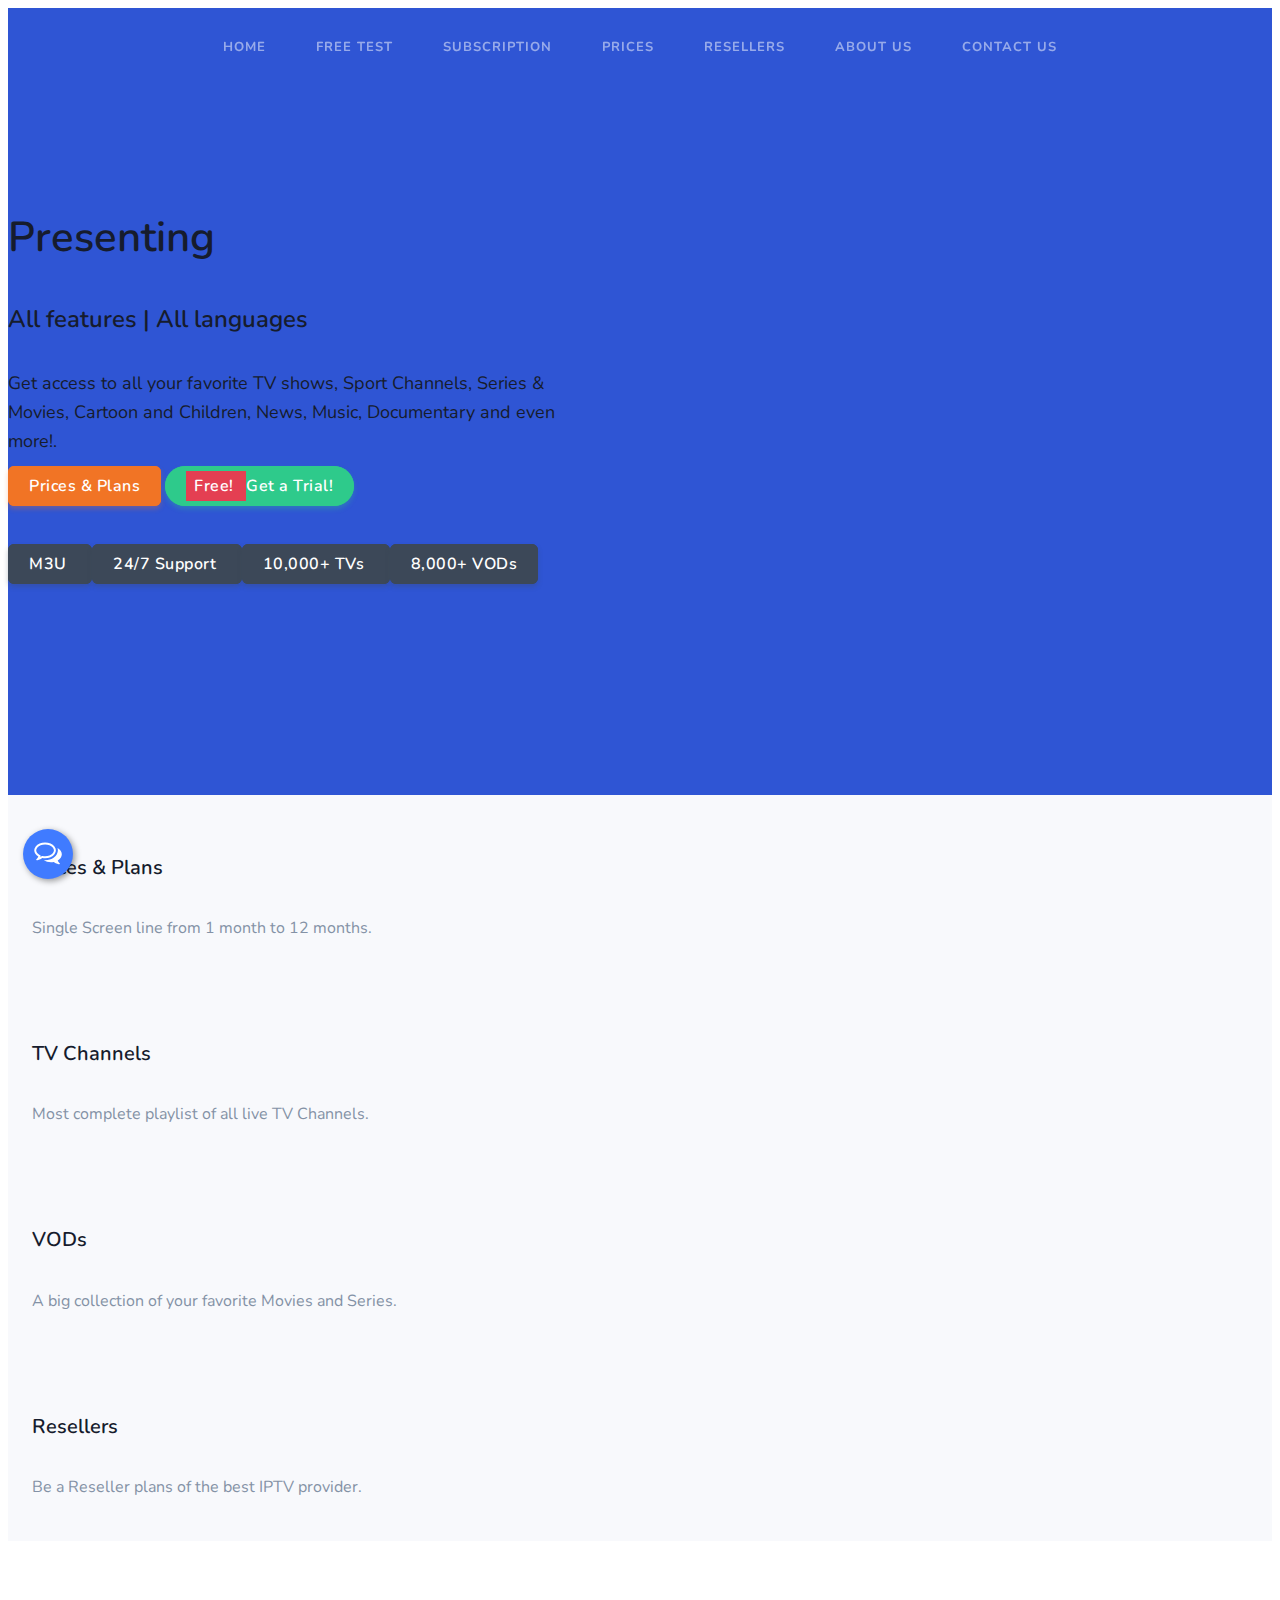
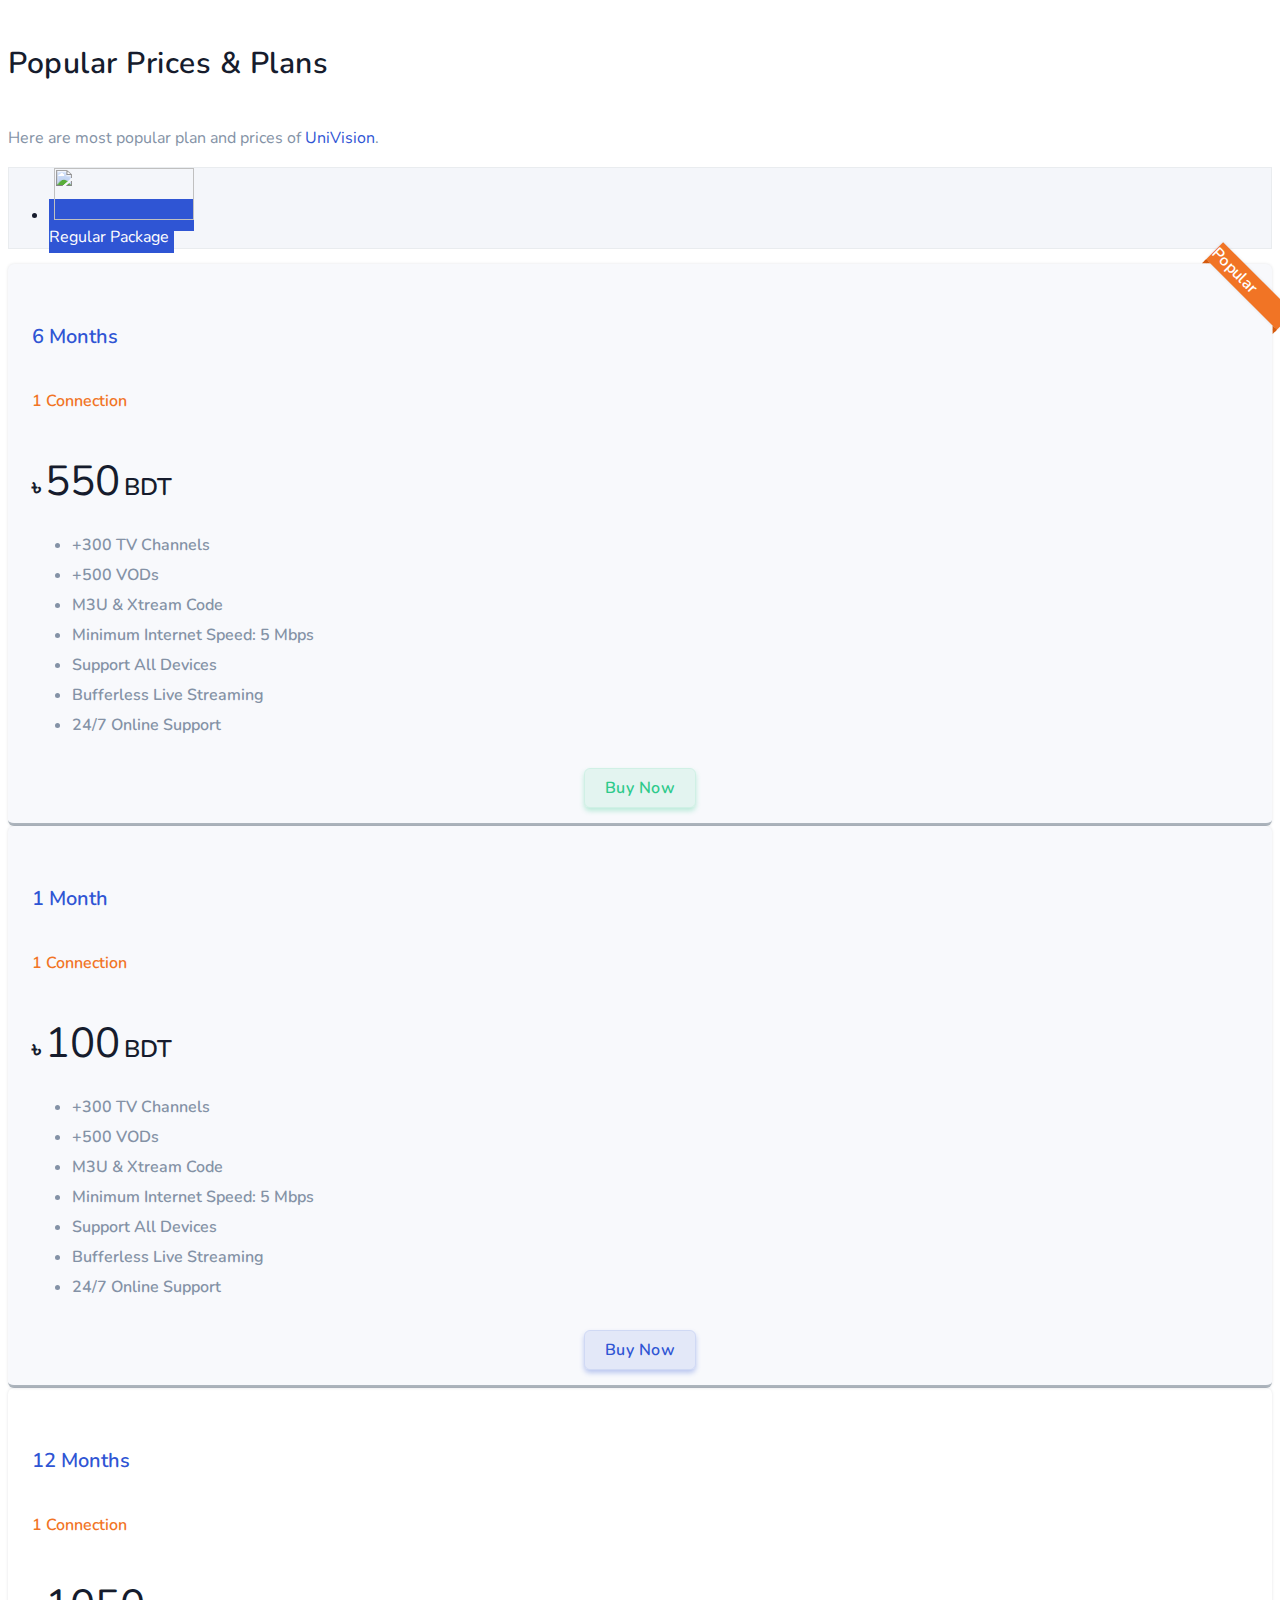
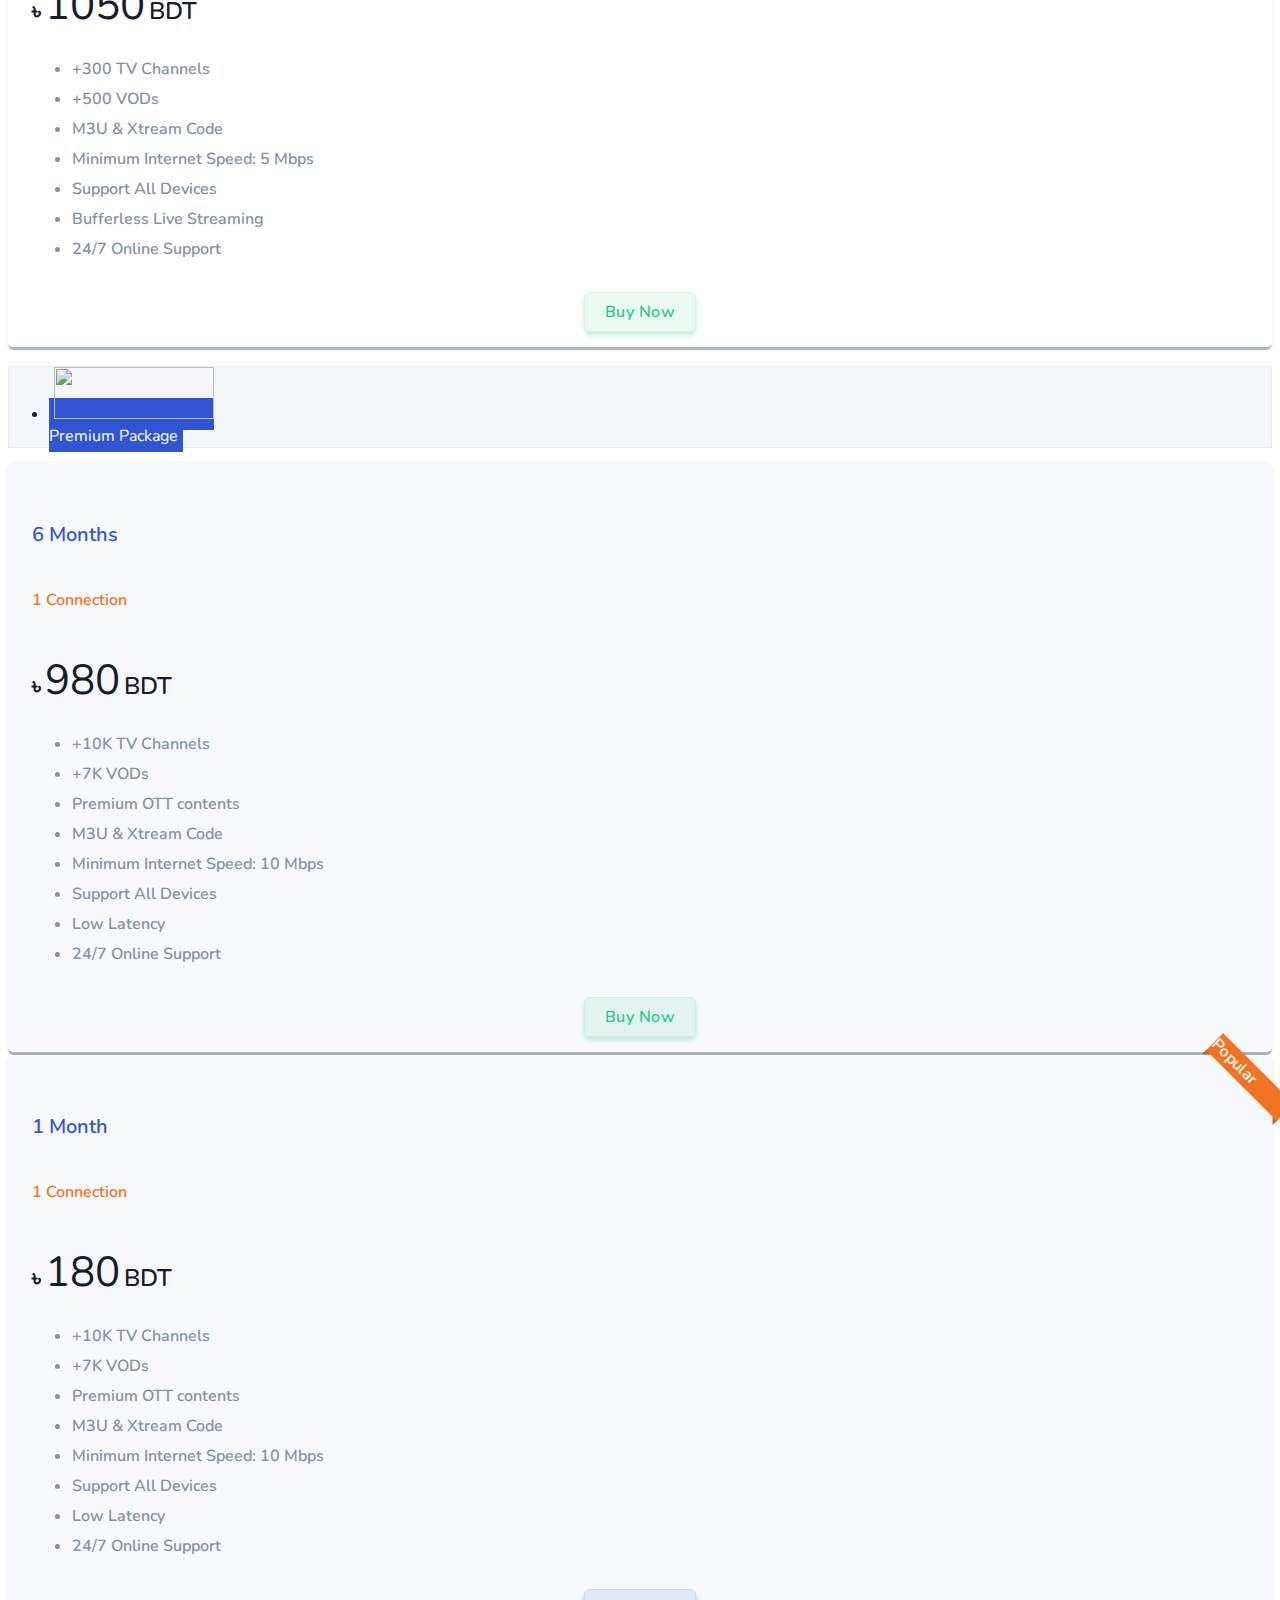
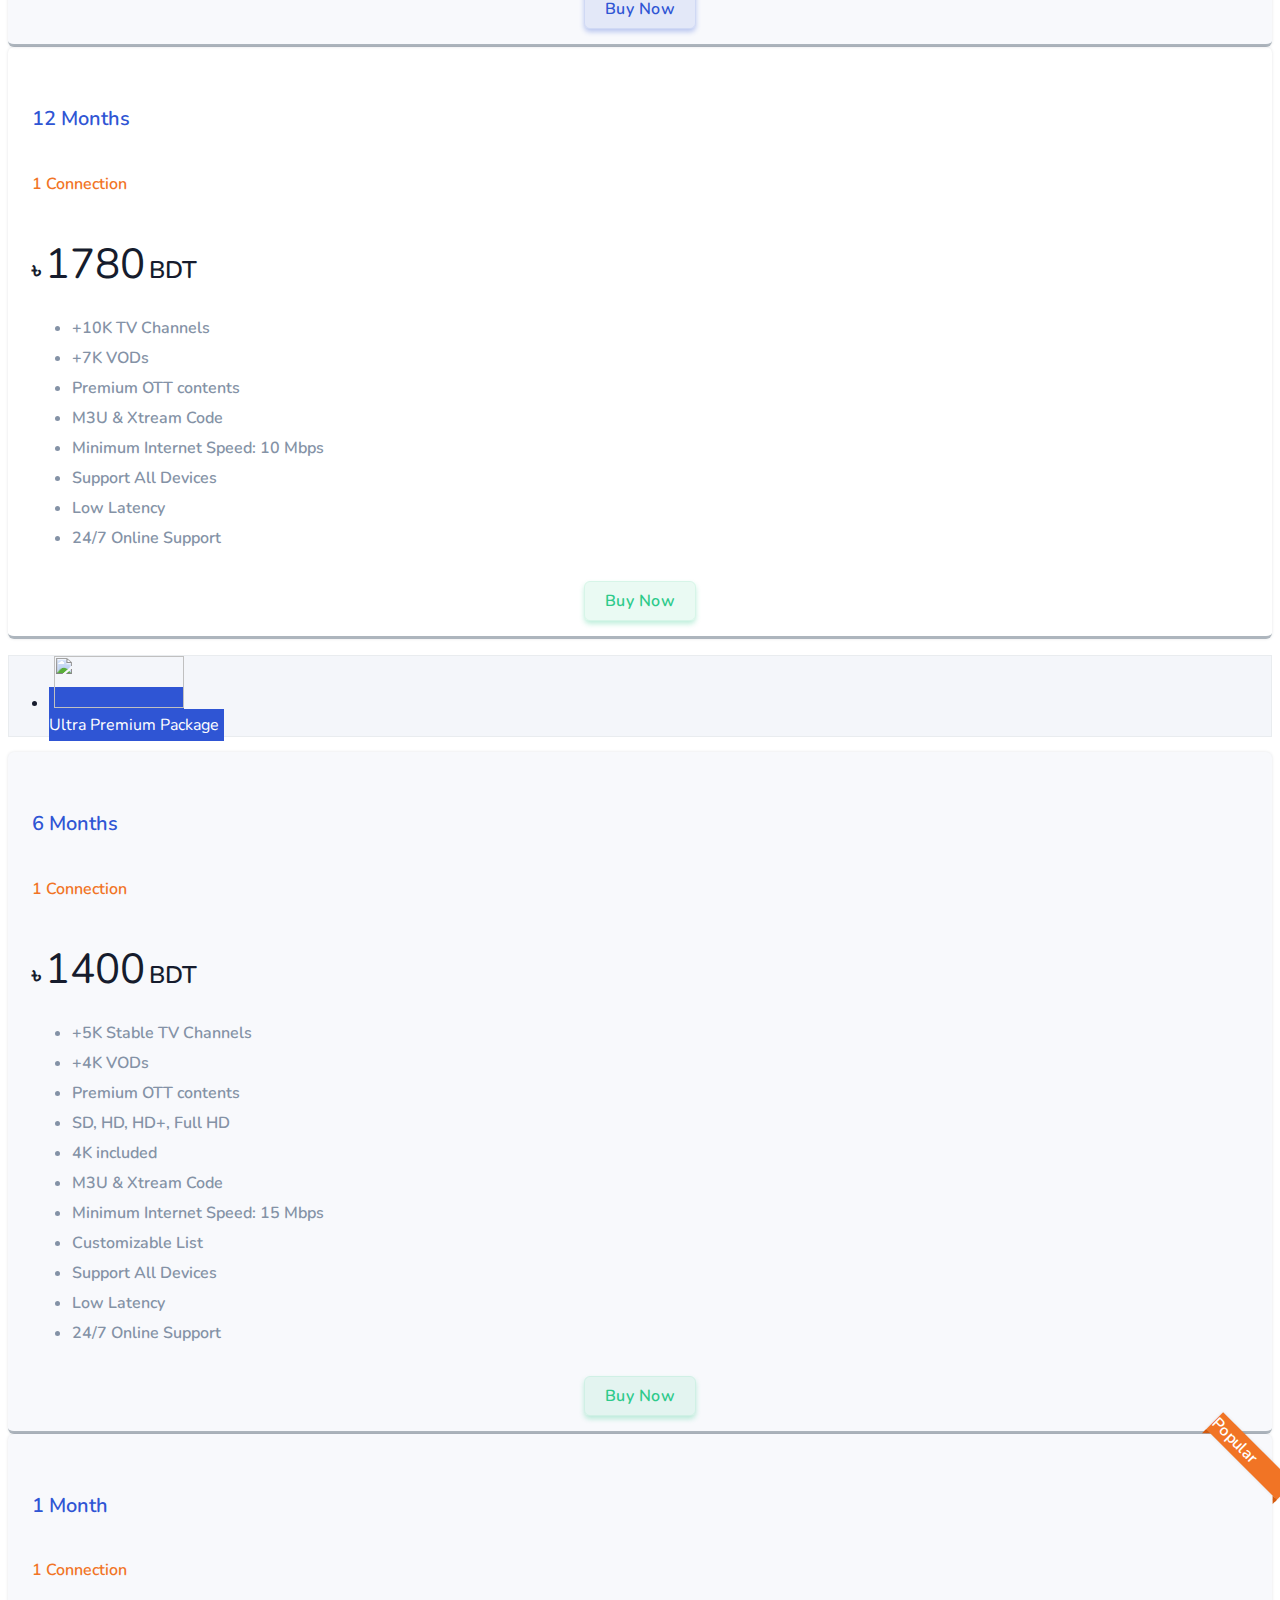
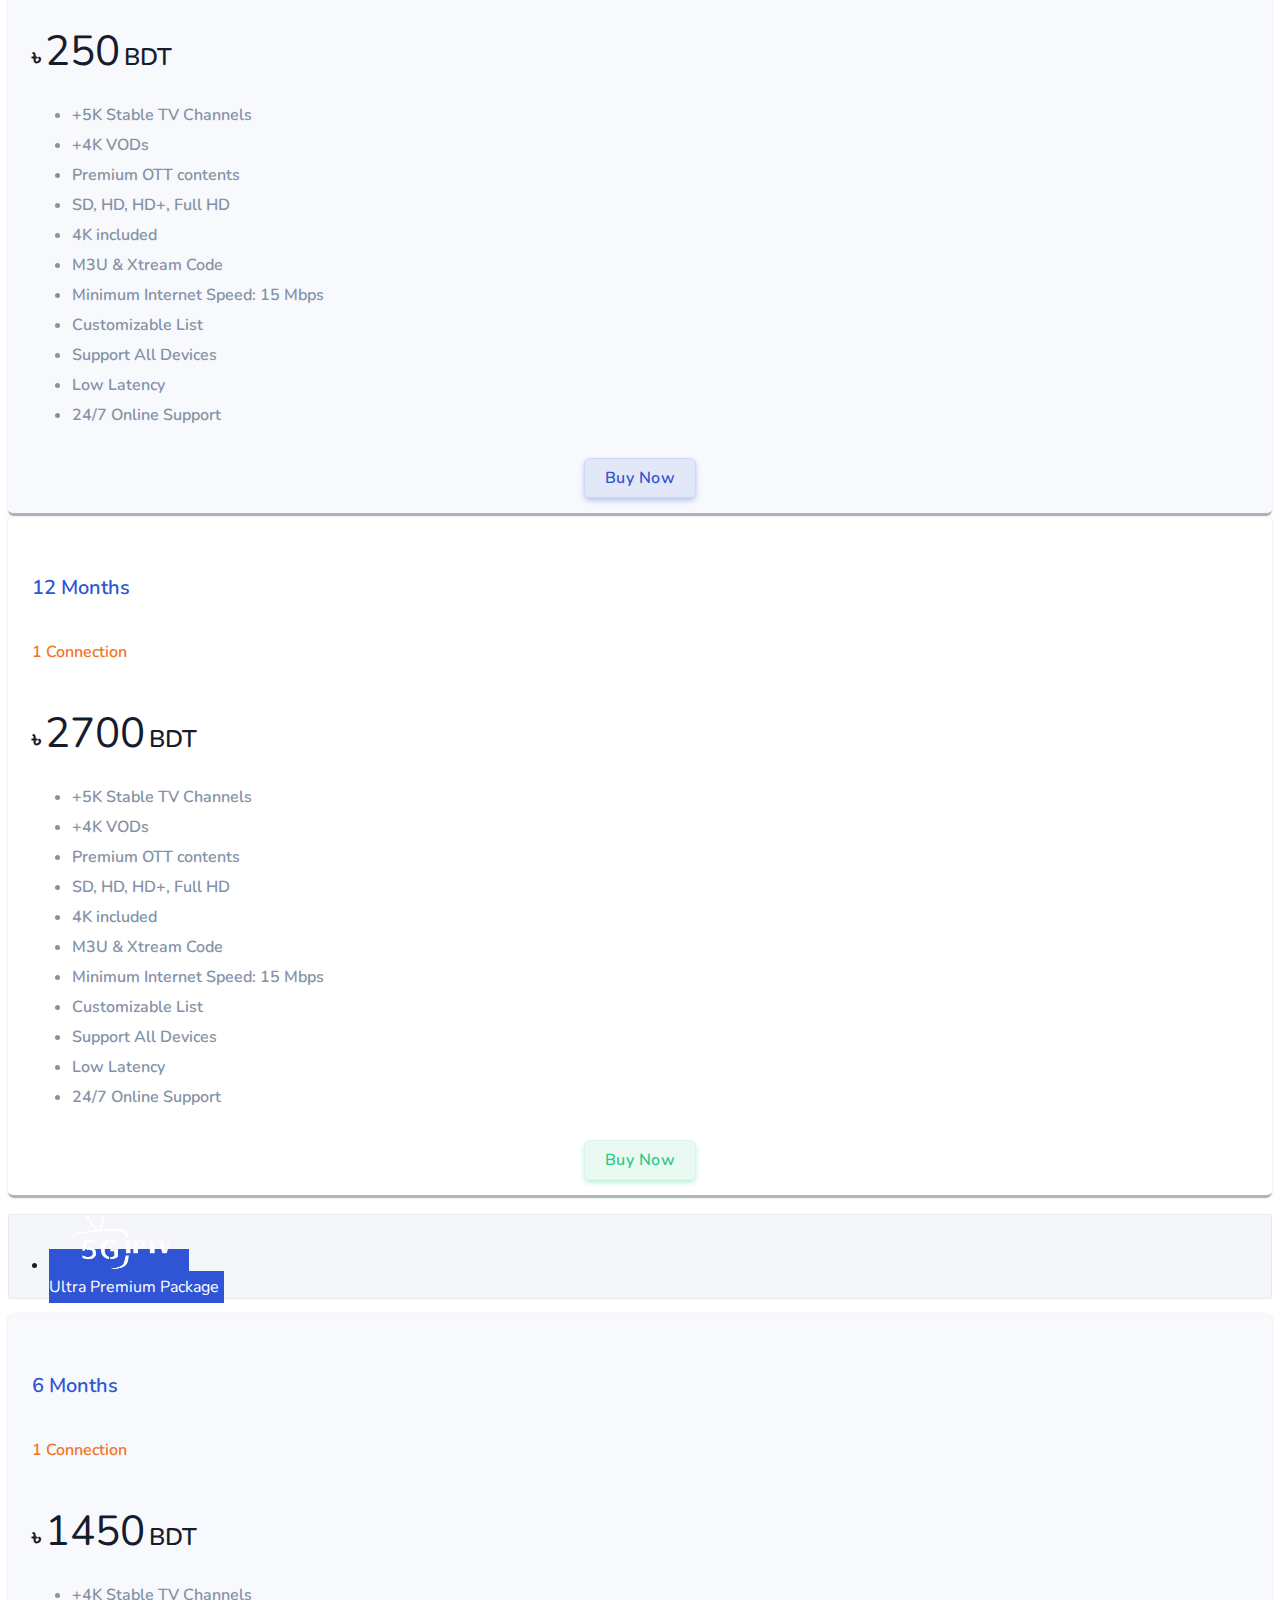
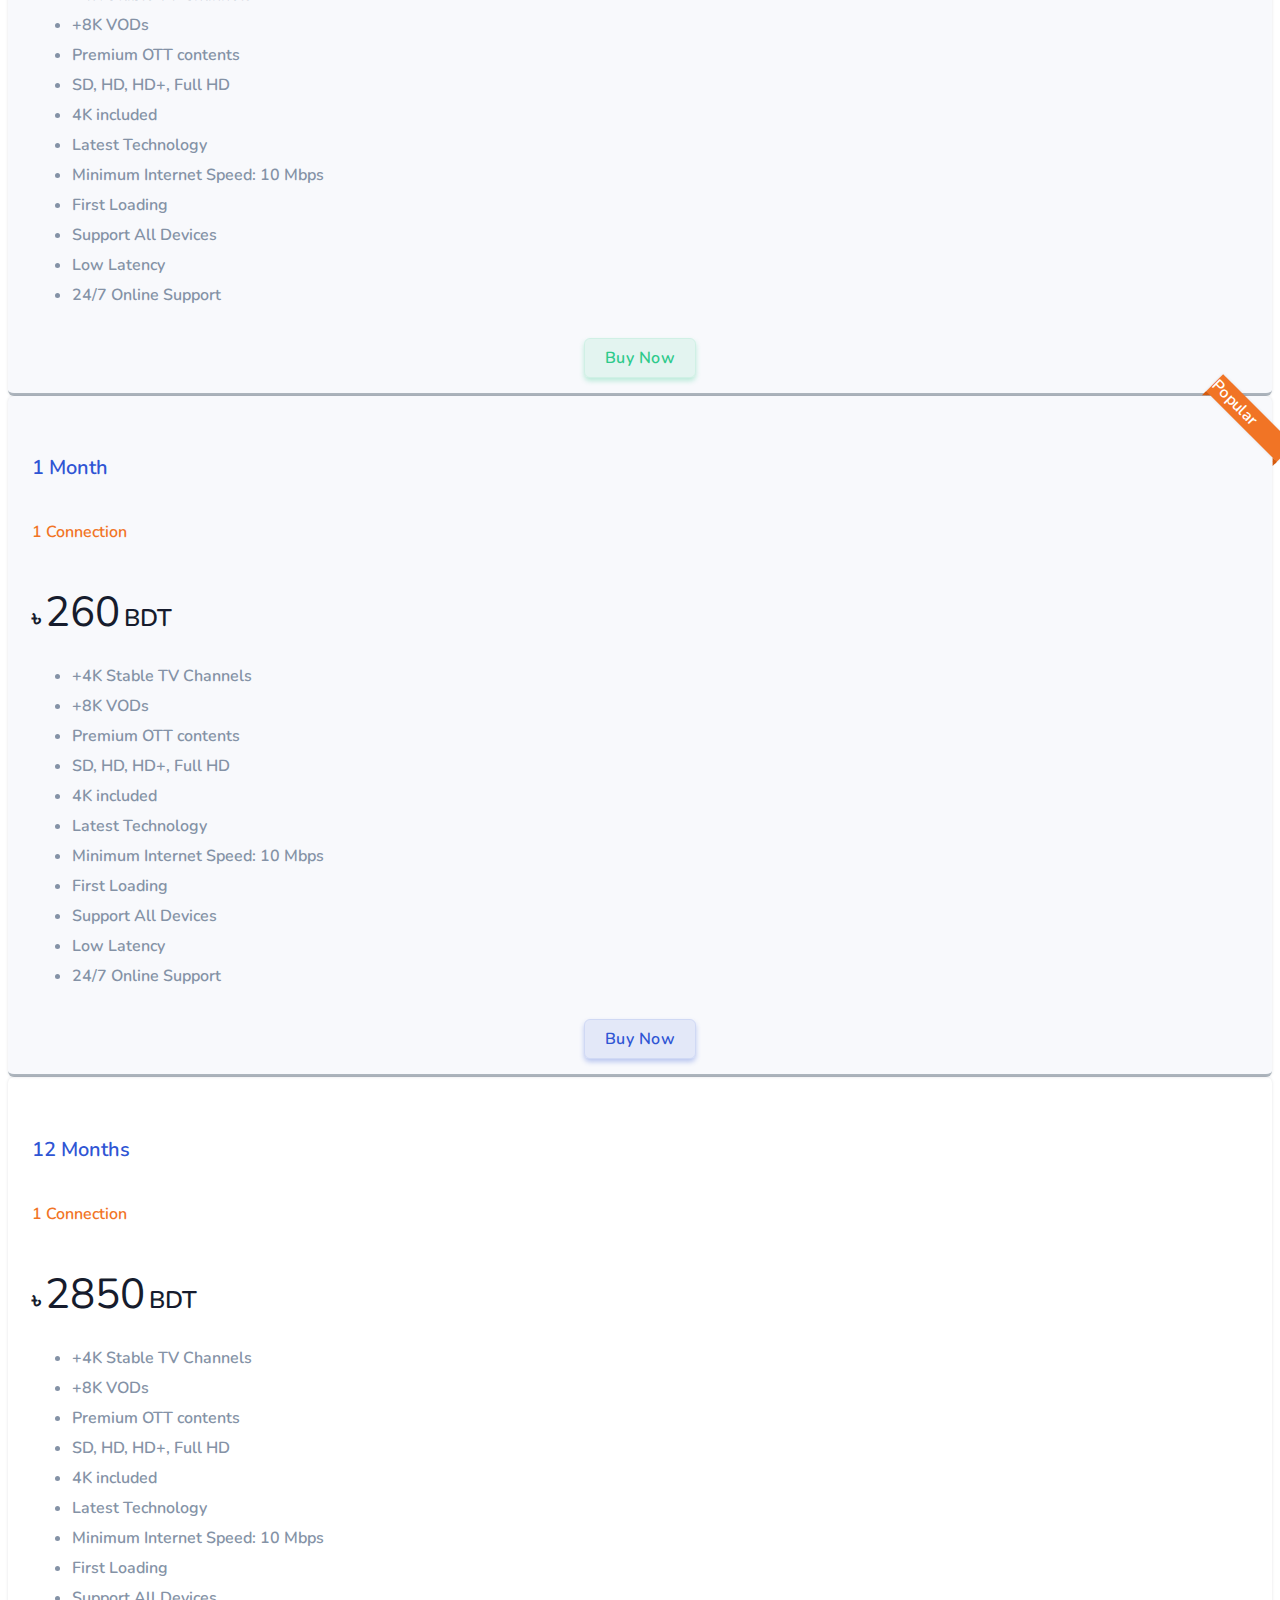
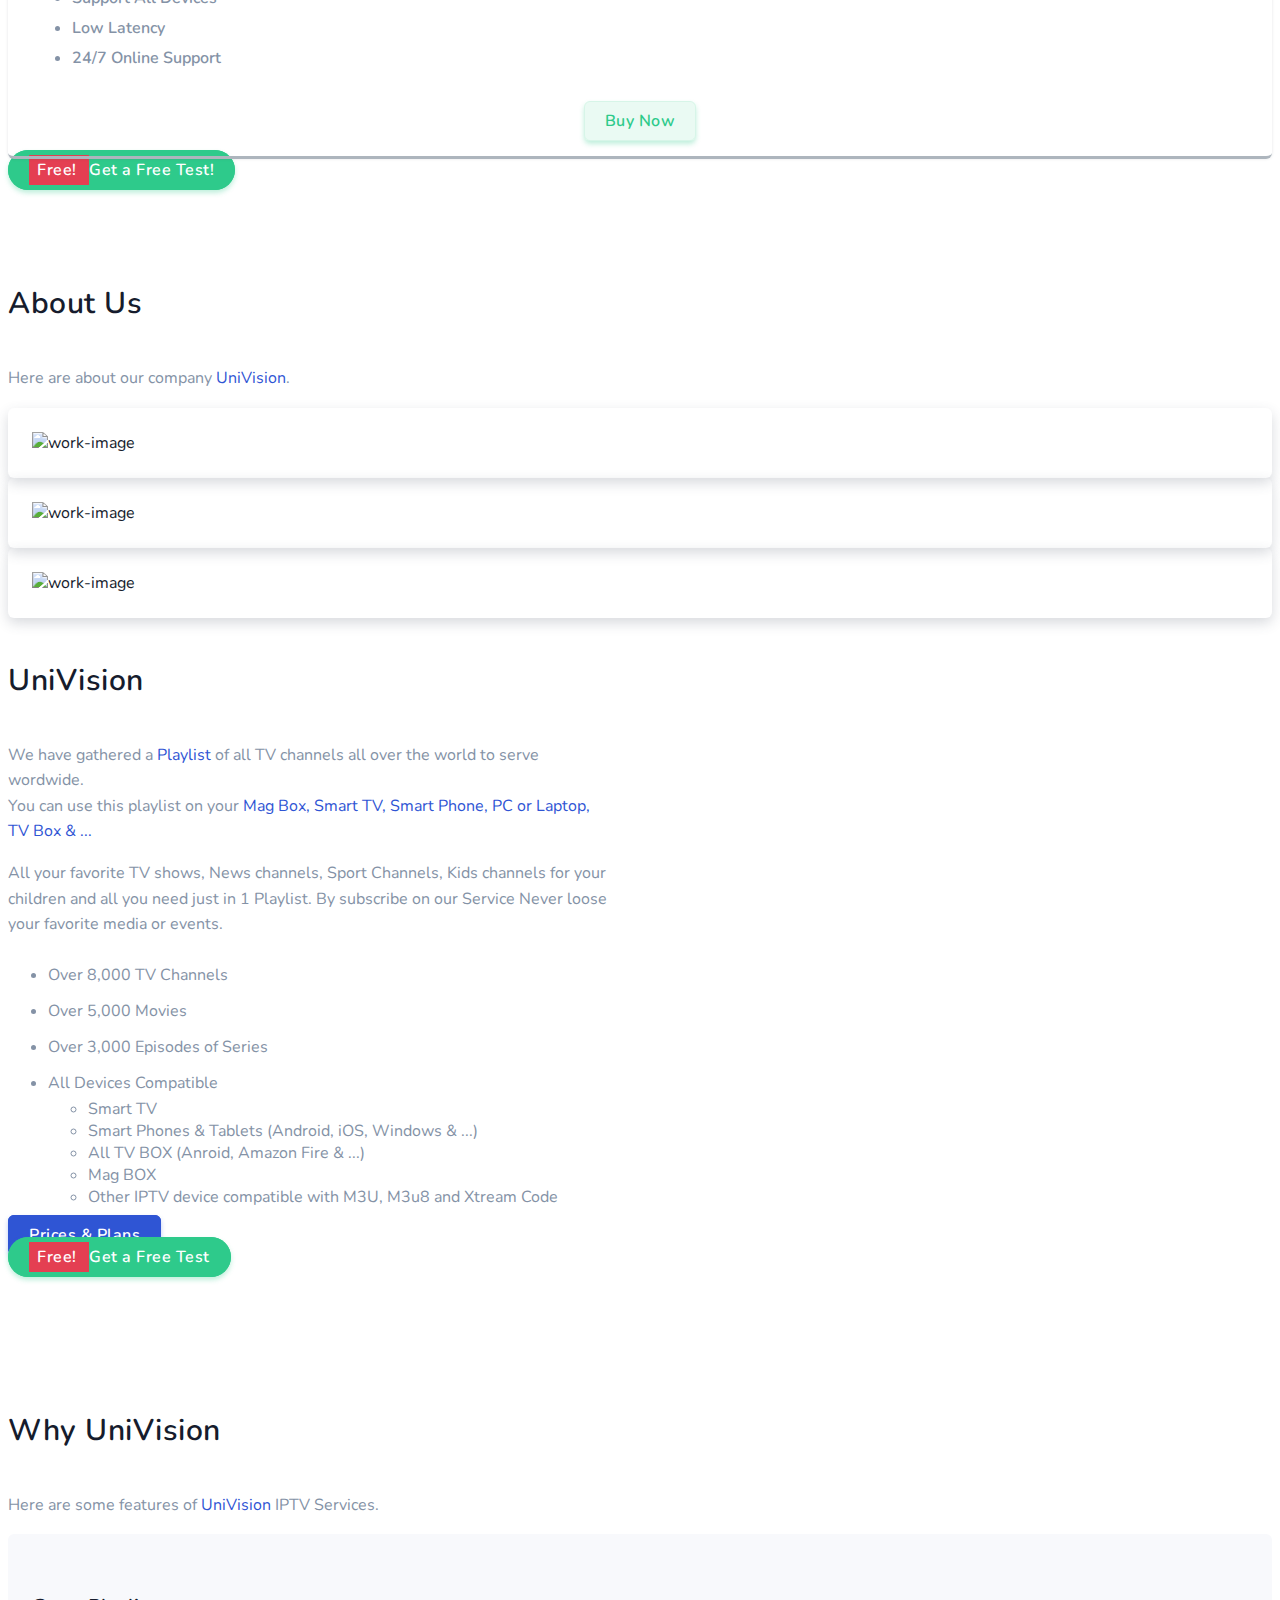
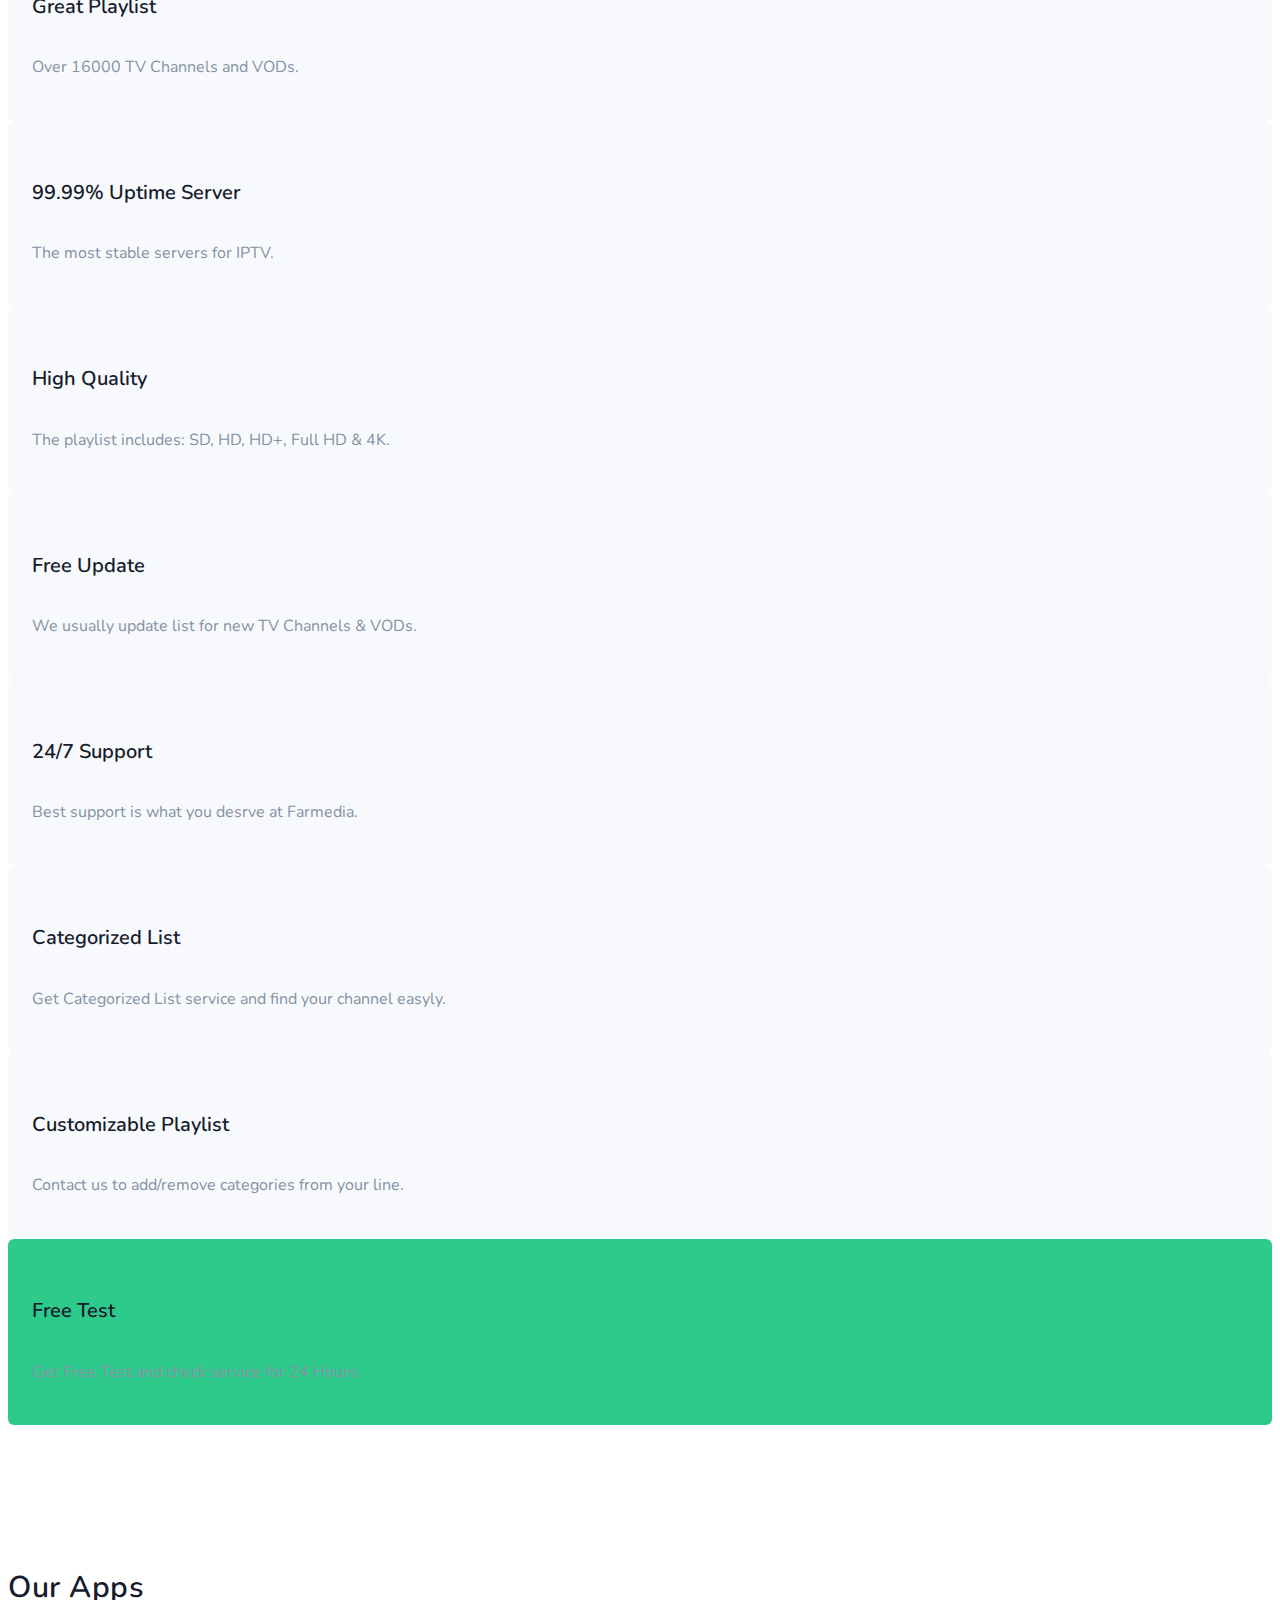
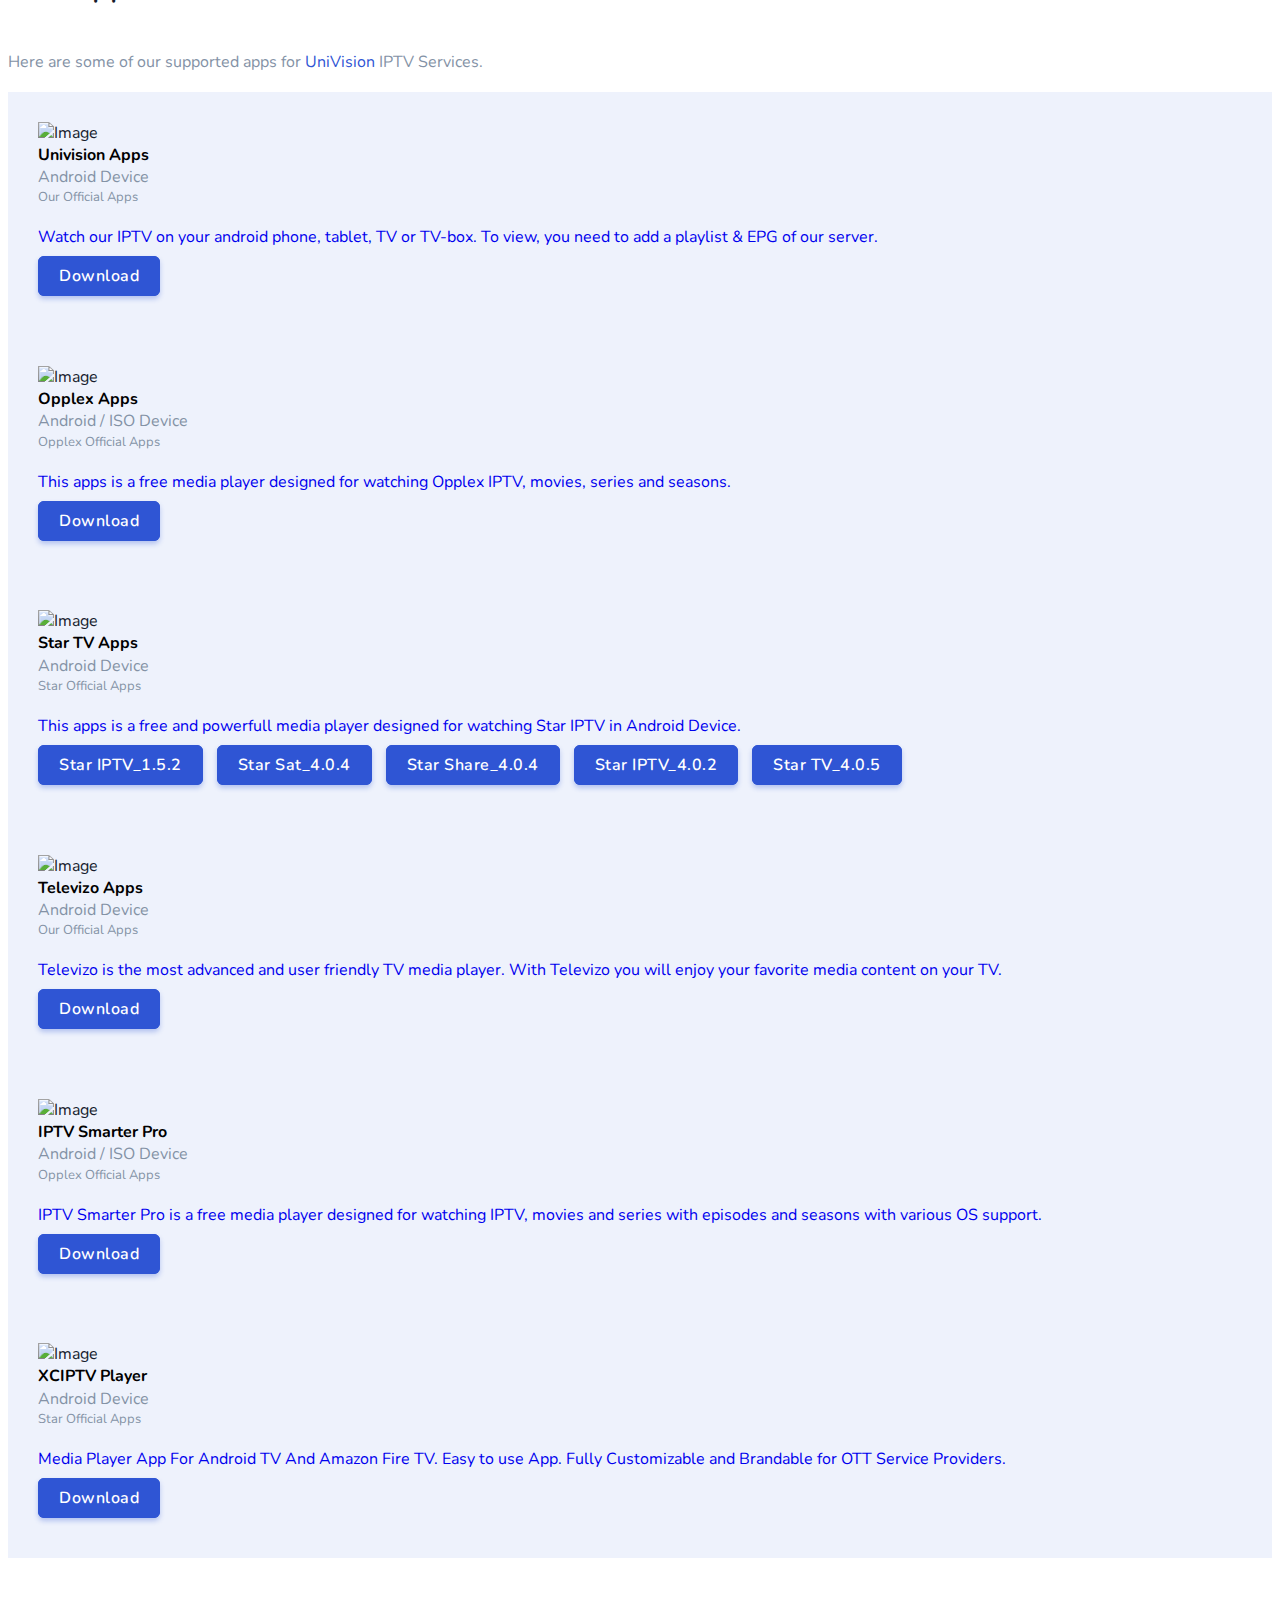
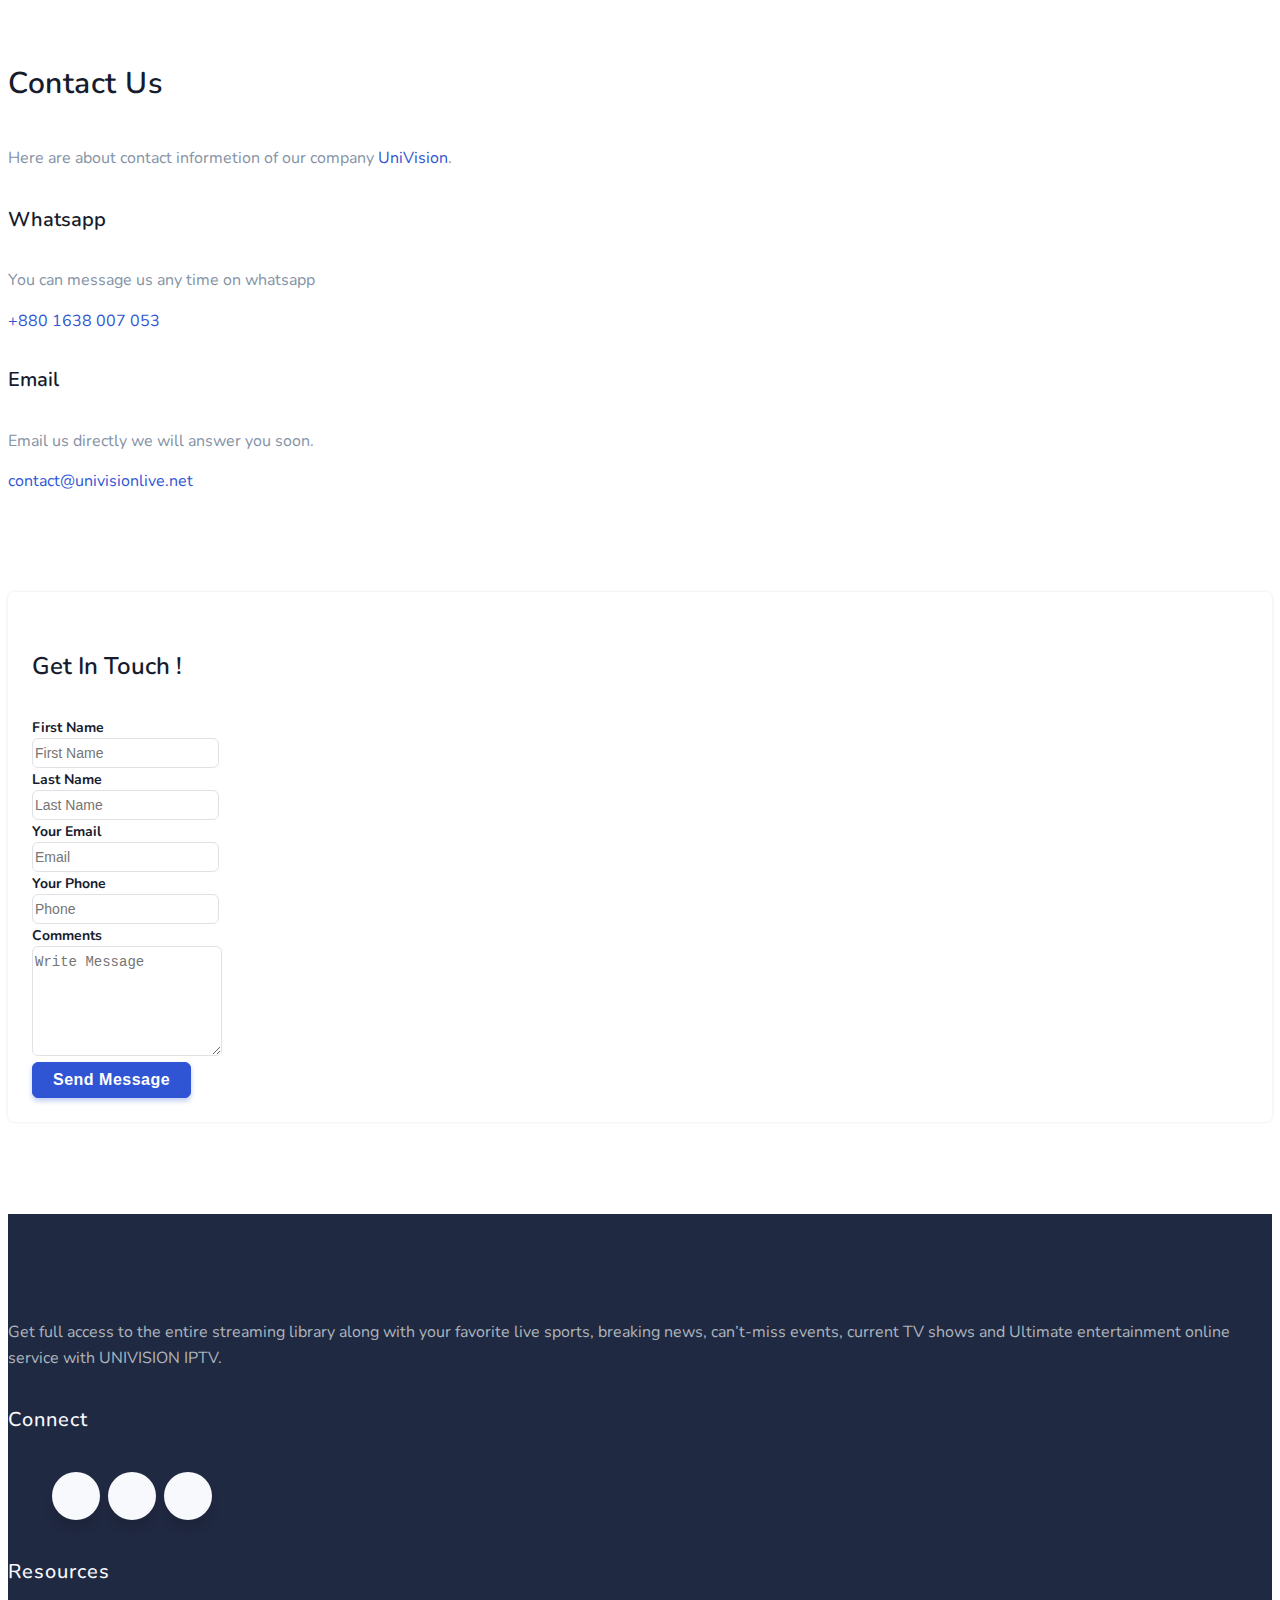
==== commit 179ba2d5: "Populer Tag Readded" ====
--- a/index.html
+++ b/index.html
@@ -425,6 +425,8 @@
 							<div class="row">
 								<div class="col-lg-4 col-md-6 col-12 mt-3 pt-2">
 									<div class="card pricing-rates business-rate shadow bg-light border-0 rounded">
+										<div class="ribbon ribbon-right ribbon-warning overflow-hidden"><span
+											class="text-center d-block shadow small h6">Popular</span></div>
 										<div class="card-body">
 											<h5 class="title fw-bold text-uppercase text-primary mb-4">6 Months</h5>
 											<h6 class="title  text-warning mb-4">1 Connection</h6>
@@ -469,8 +471,6 @@
 
 								<div class="col-lg-4 col-md-6 col-12 mt-3 pt-2">
 									<div class="card pricing-rates business-rate shadow bg-light border-0 rounded">
-										<div class="ribbon ribbon-right ribbon-warning overflow-hidden"><span
-												class="text-center d-block shadow small h6">Popular</span></div>
 										<div class="card-body">
 											<h5 class="title fw-bold text-uppercase text-primary mb-4">1 Month</h5>
 											<h6 class="title  text-warning mb-4">1 Connection</h6>
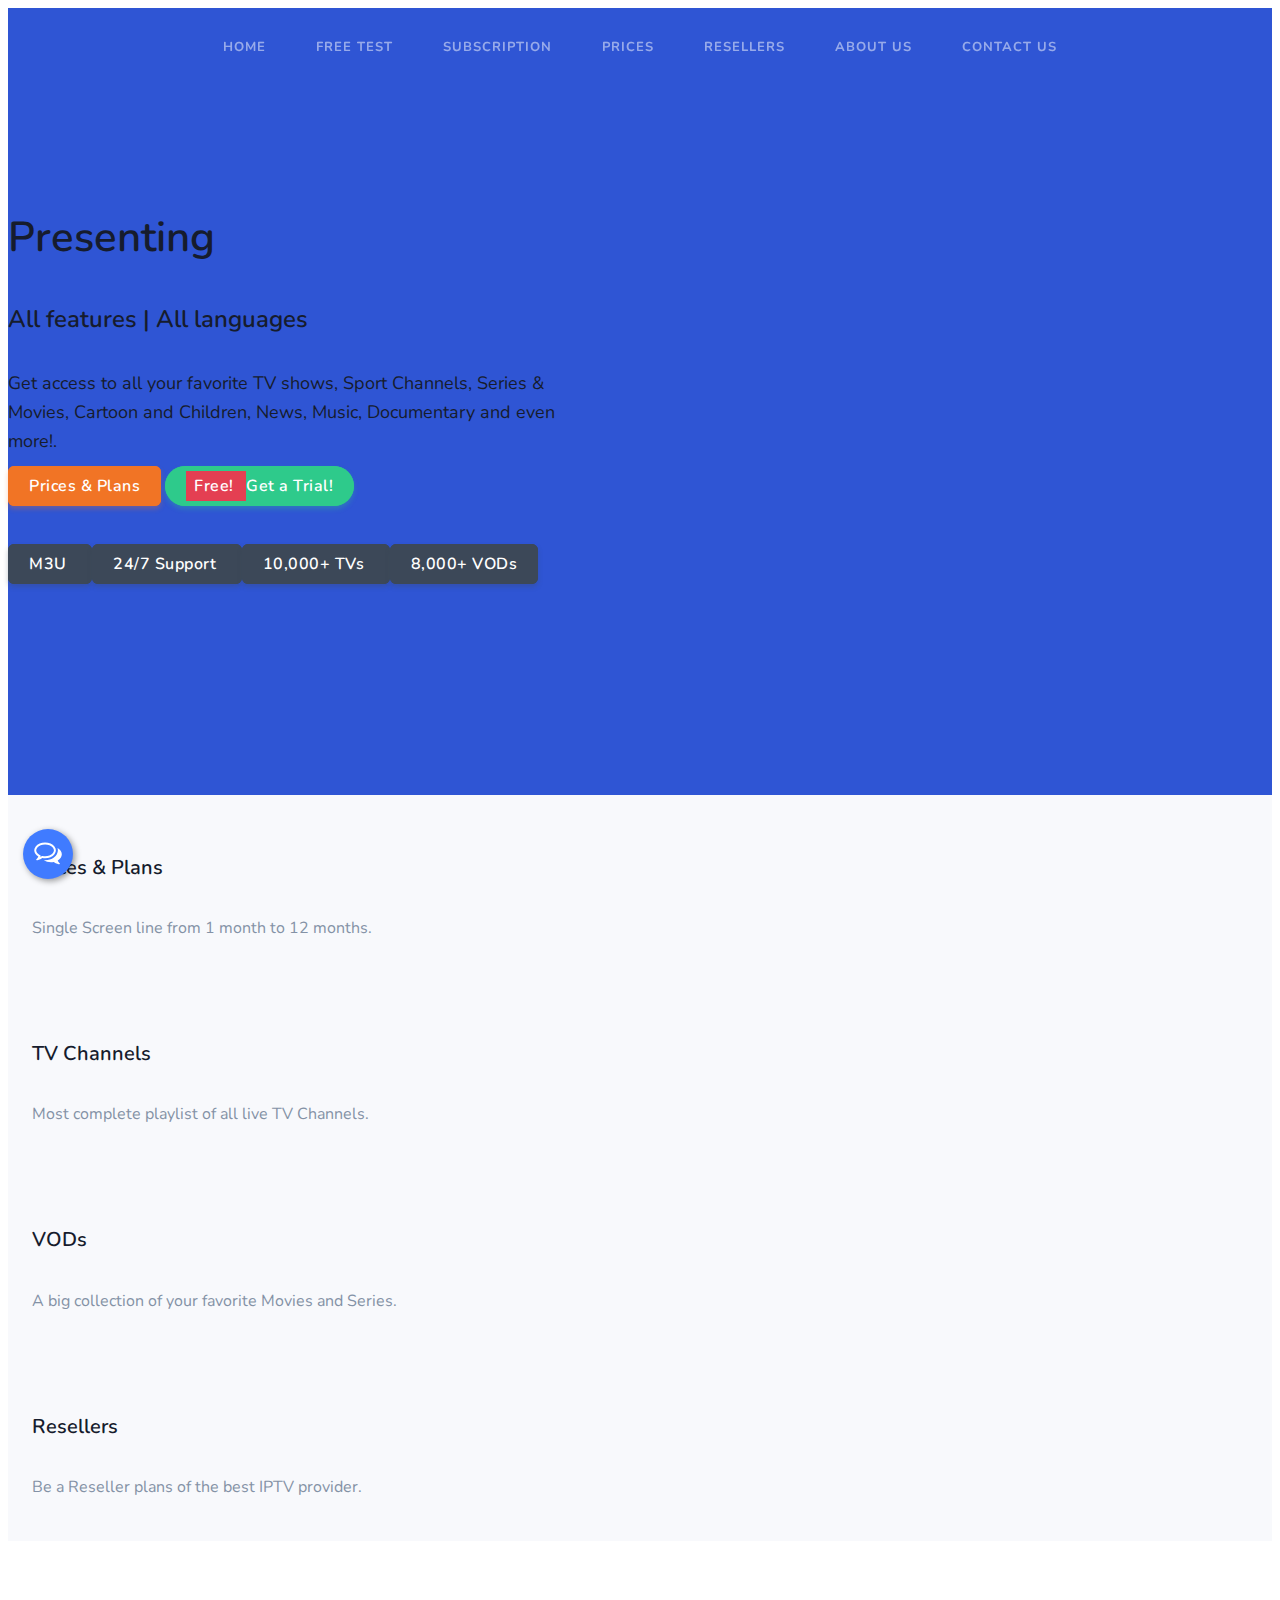
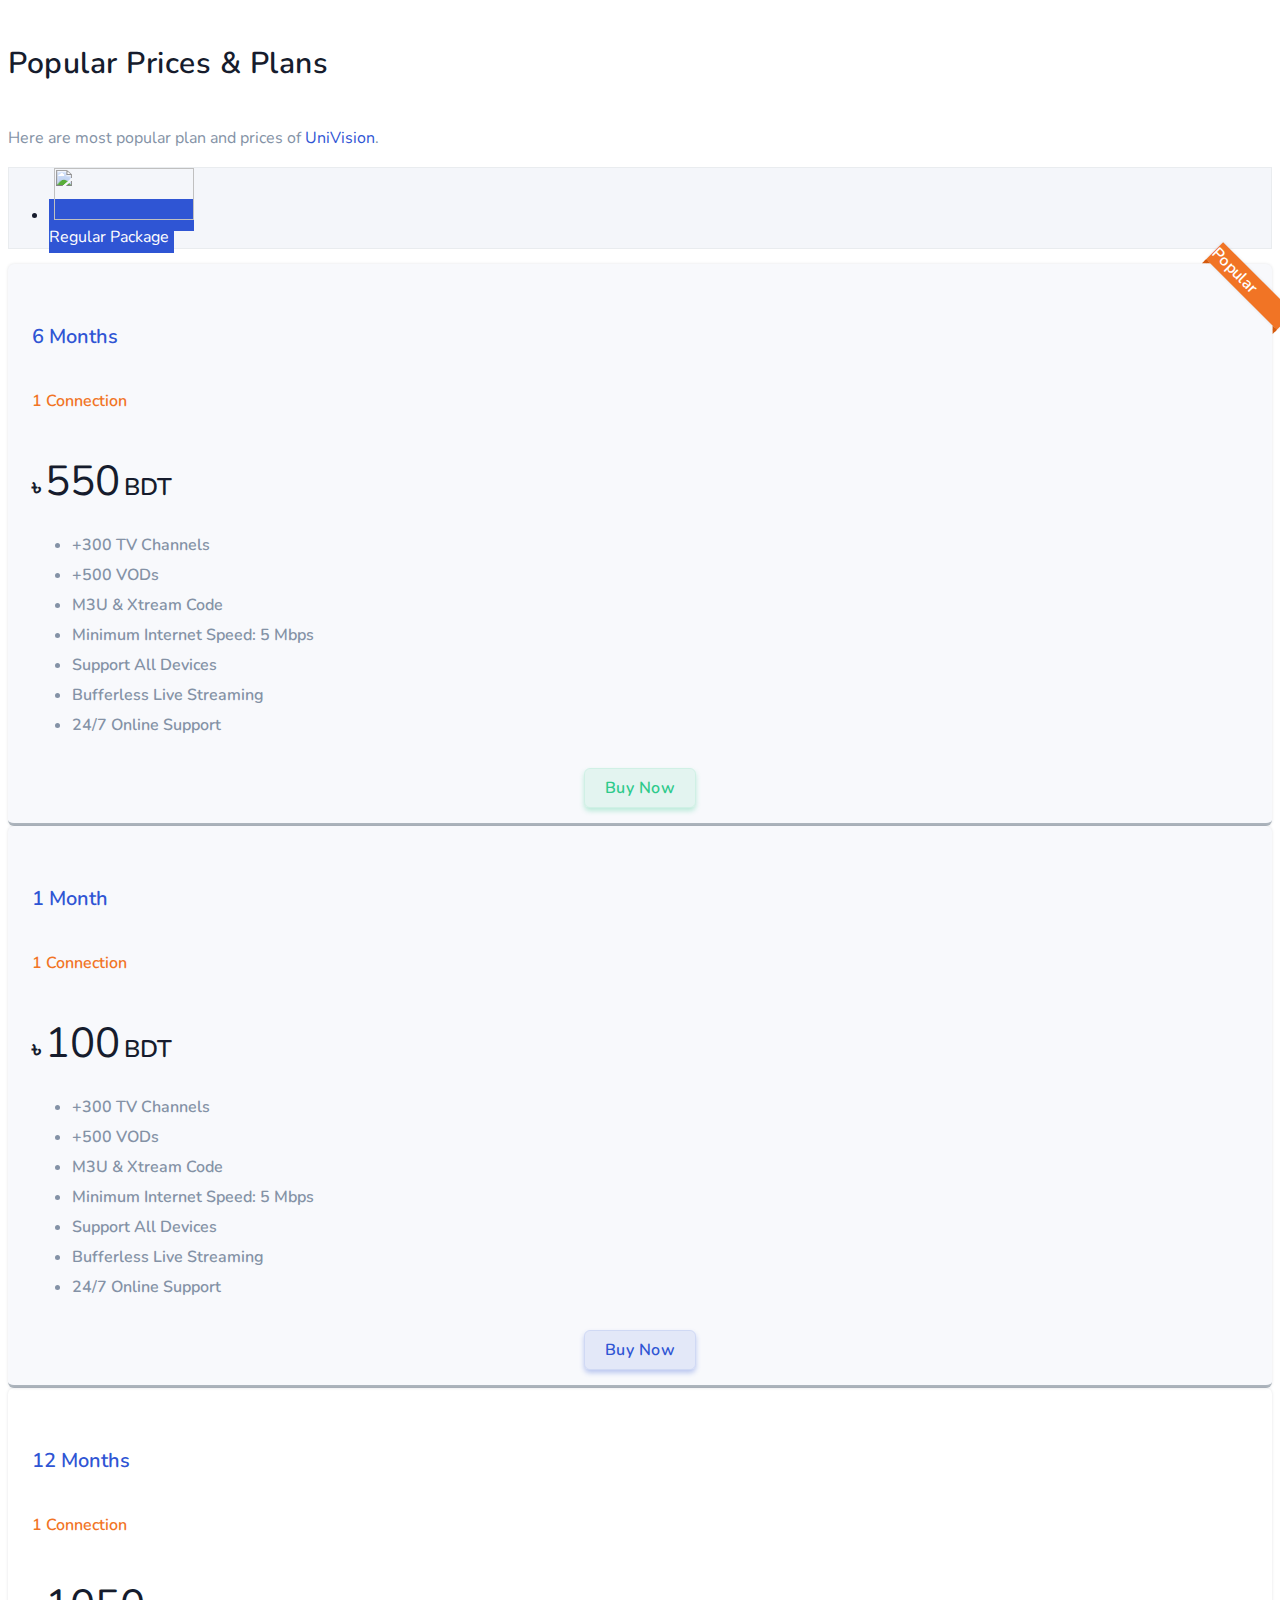
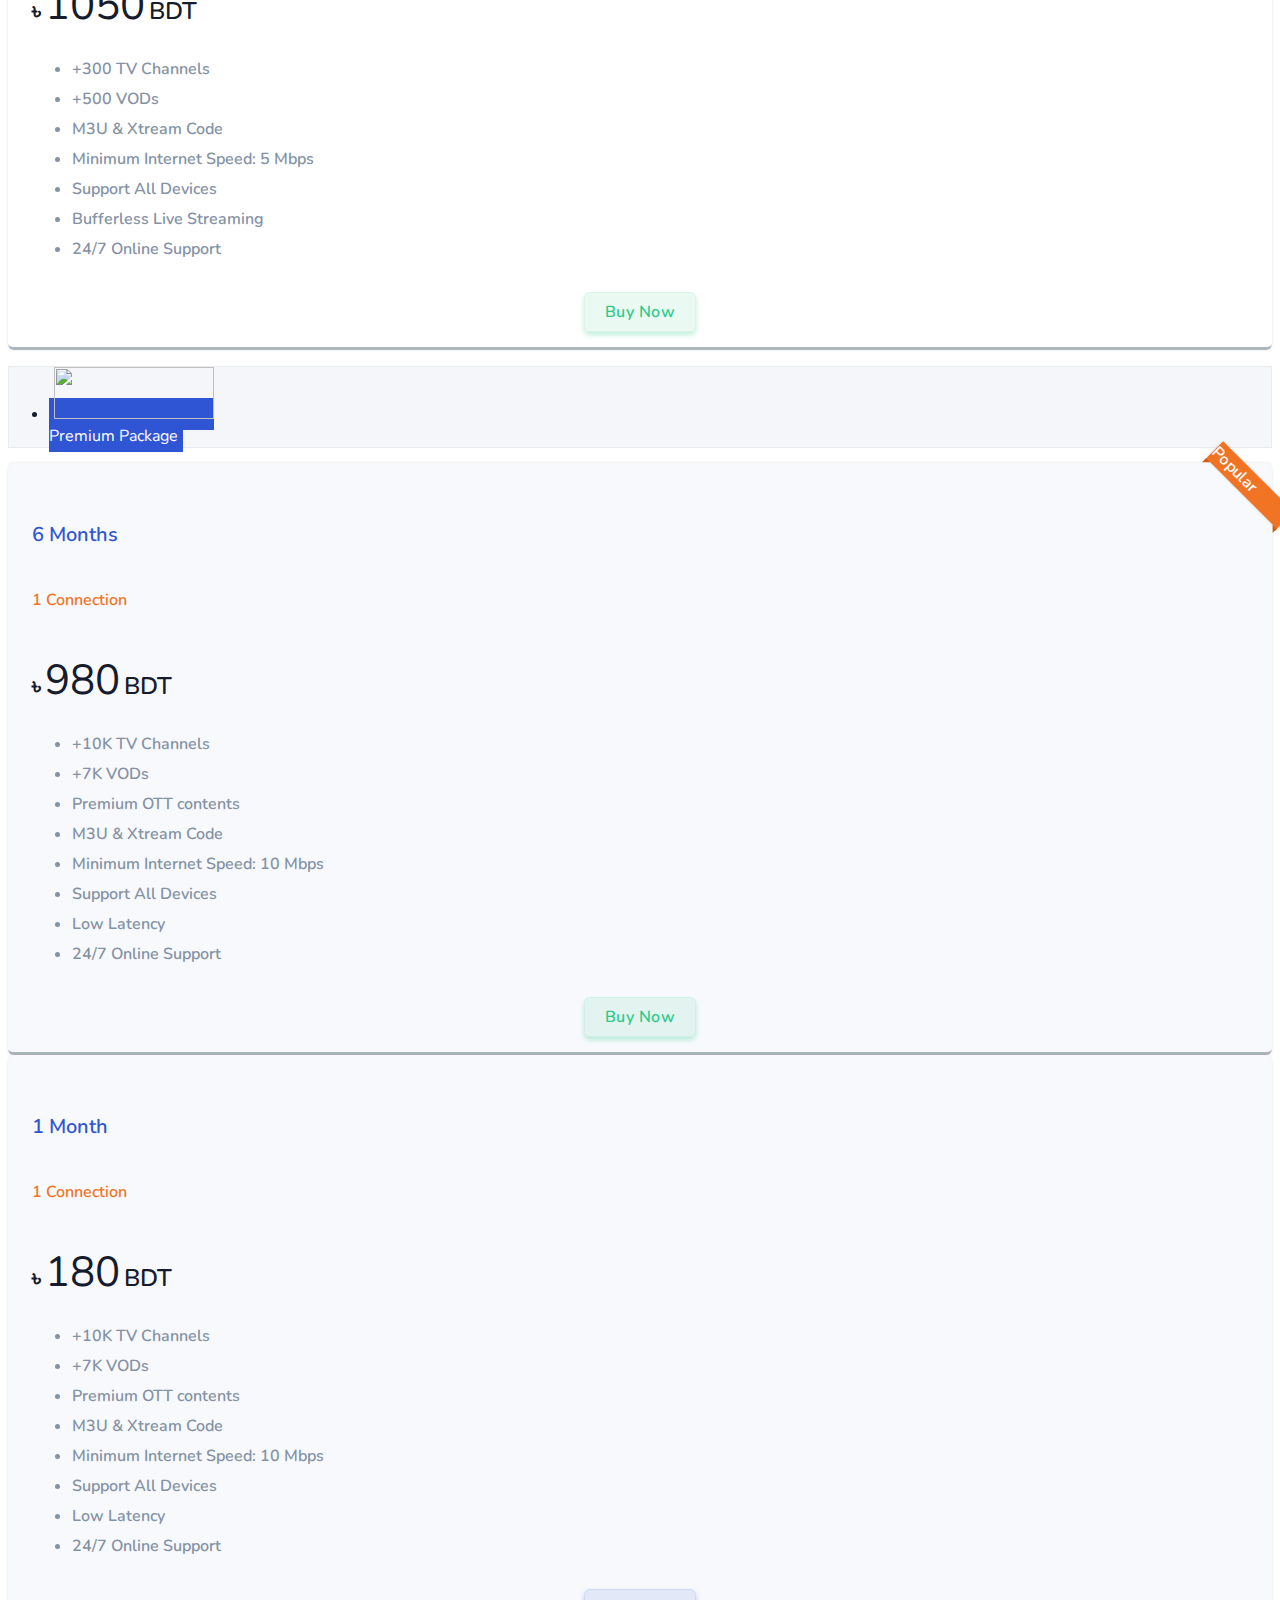
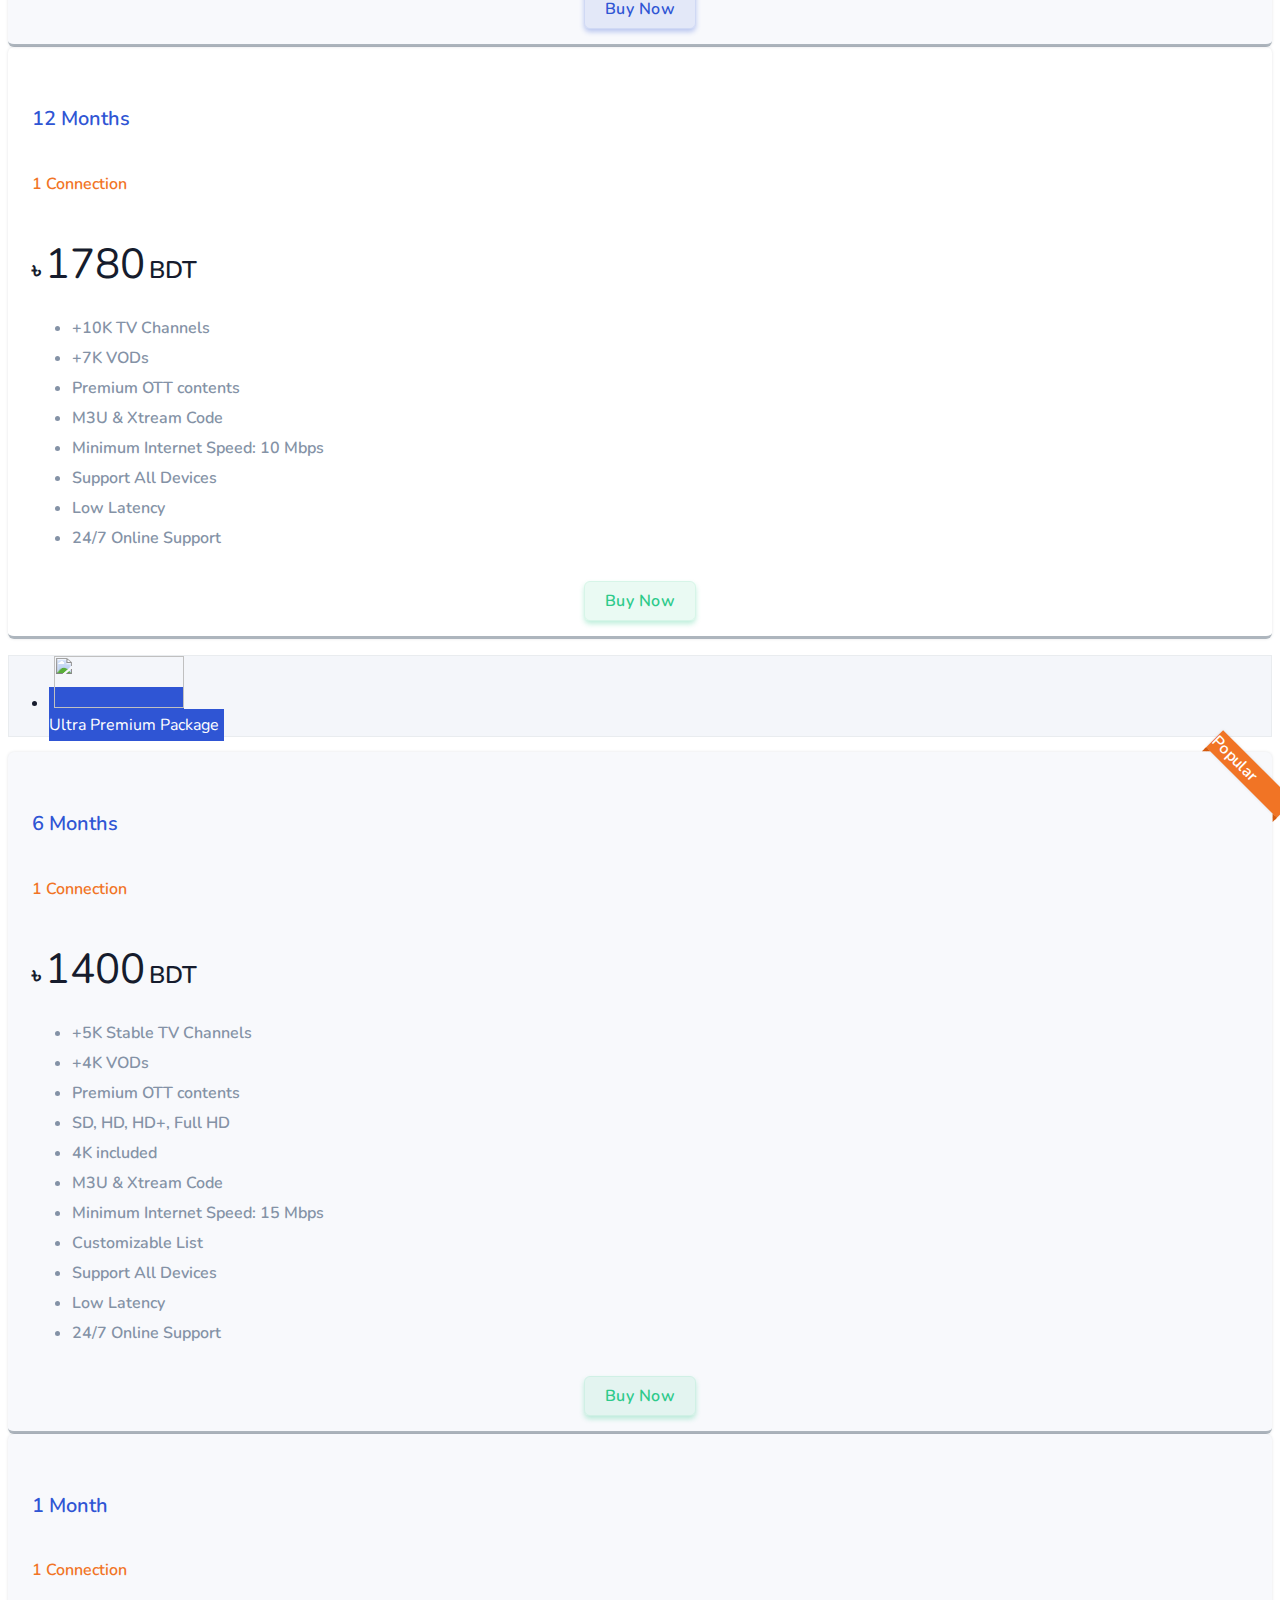
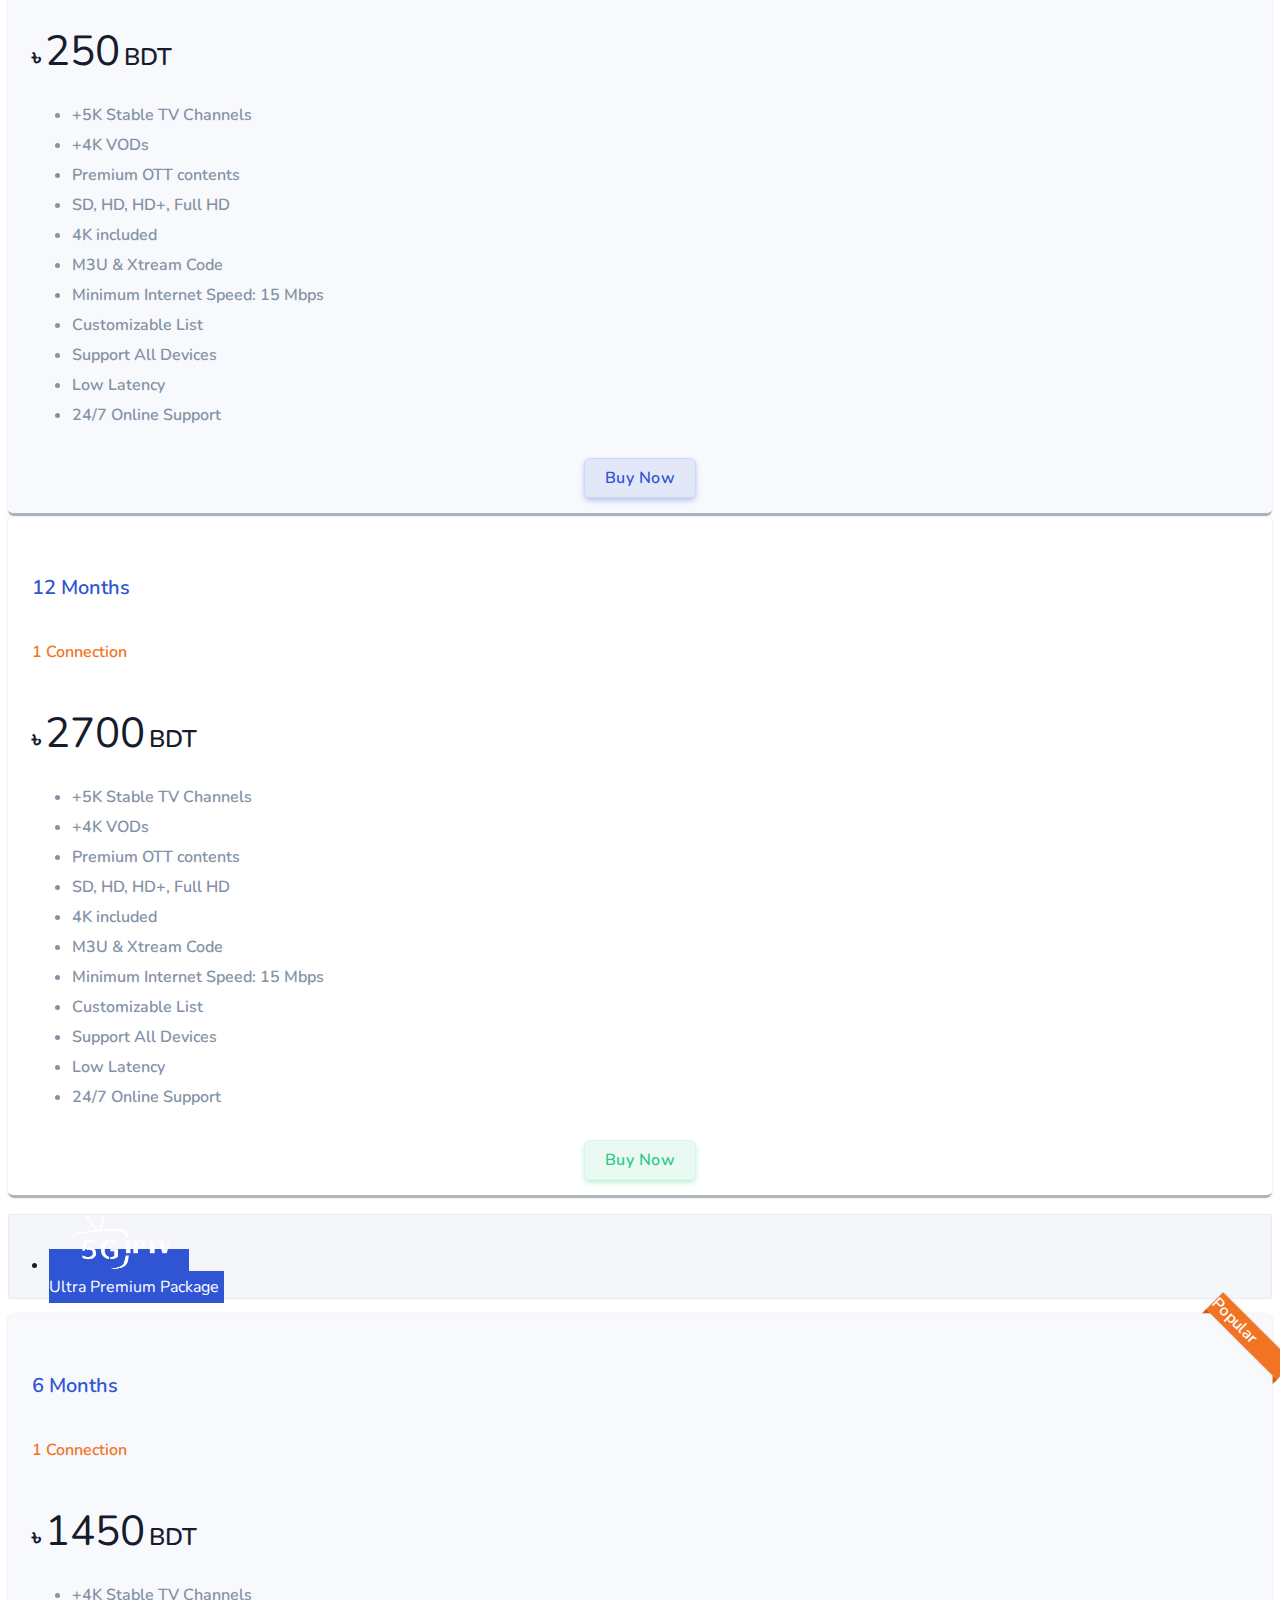
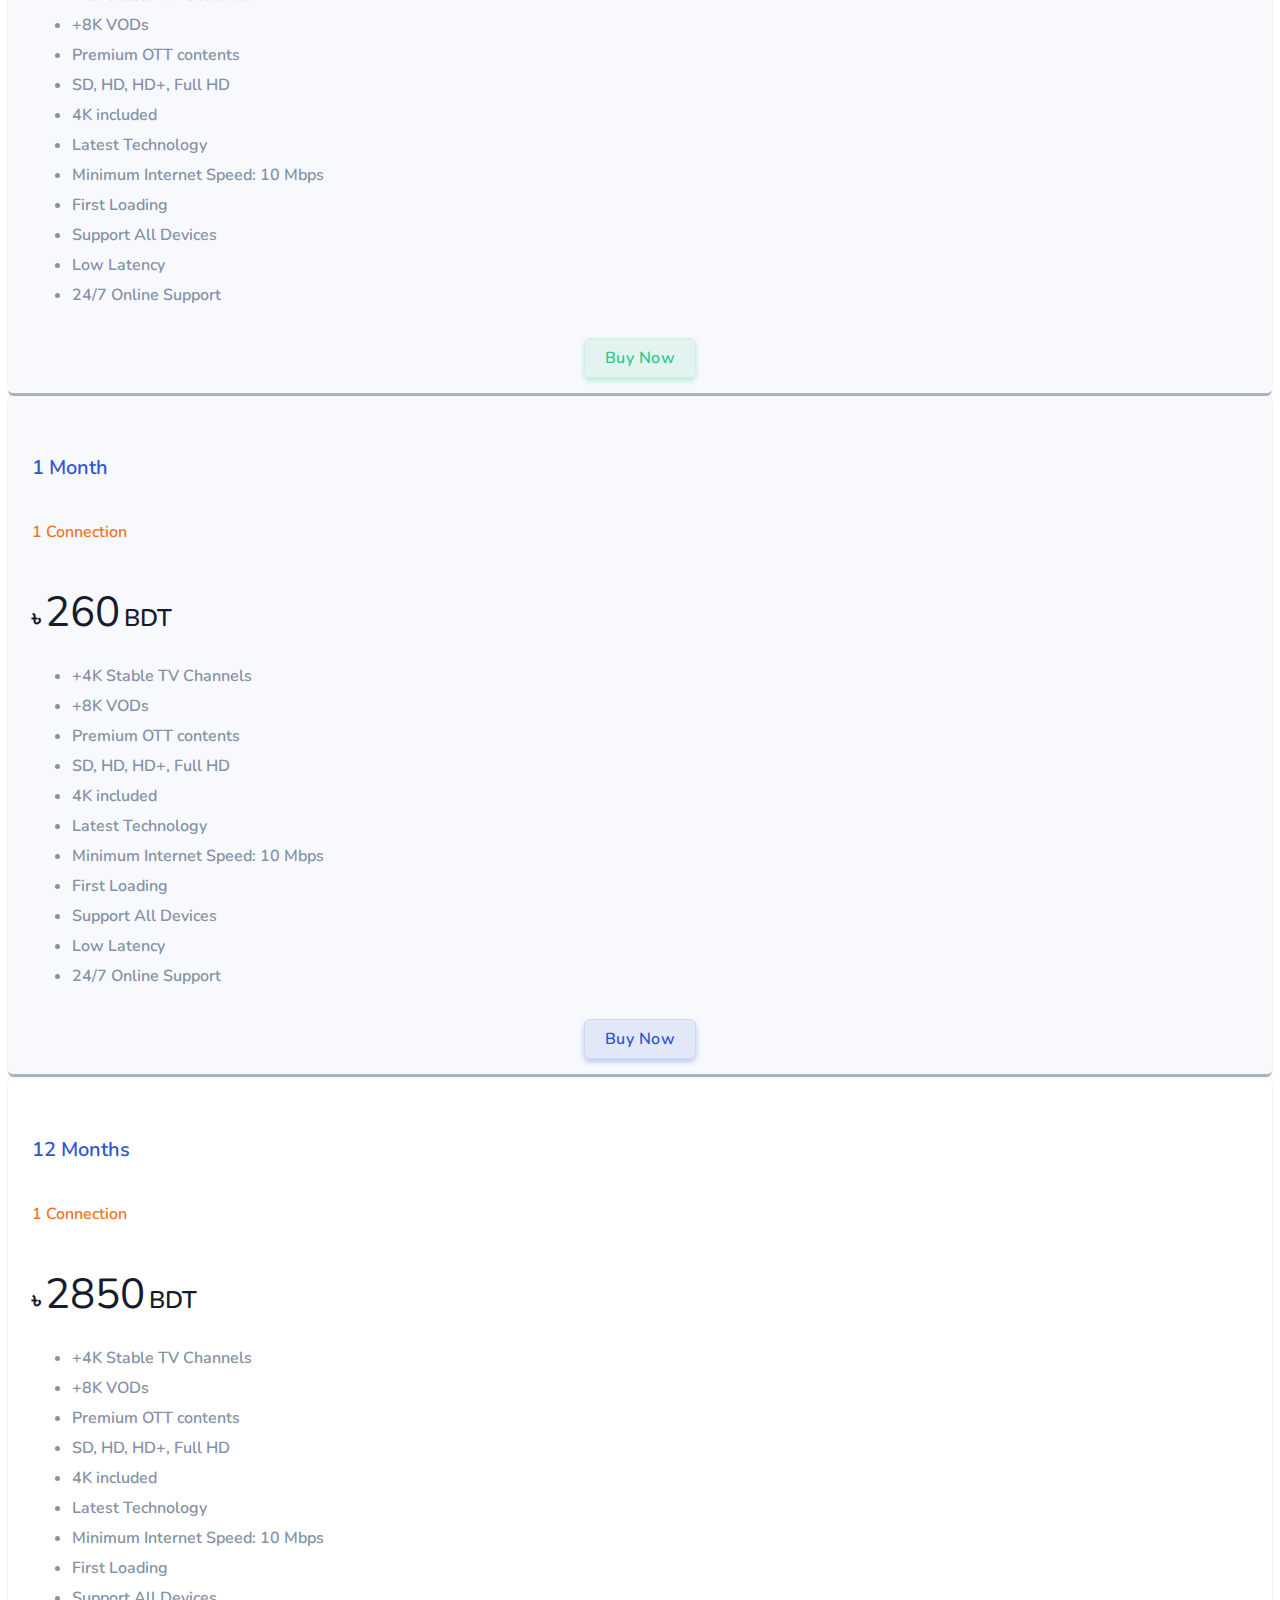
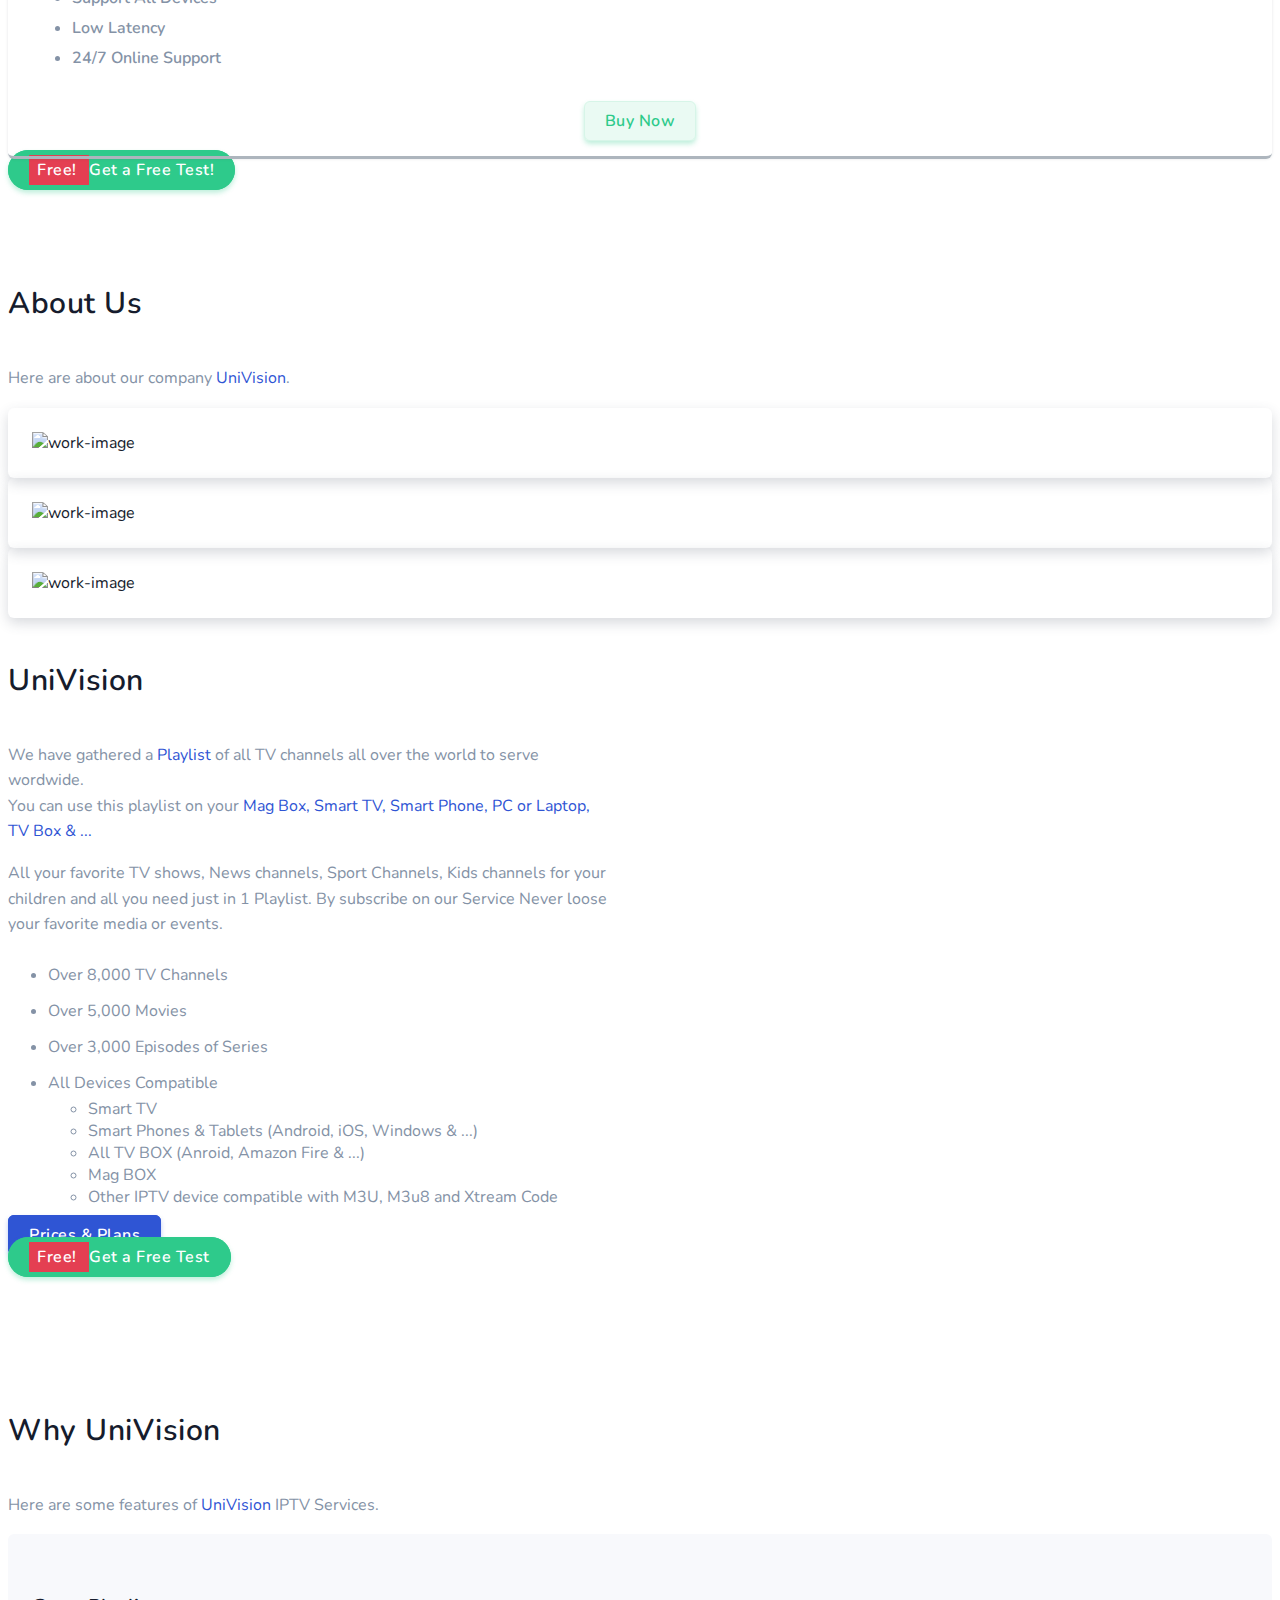
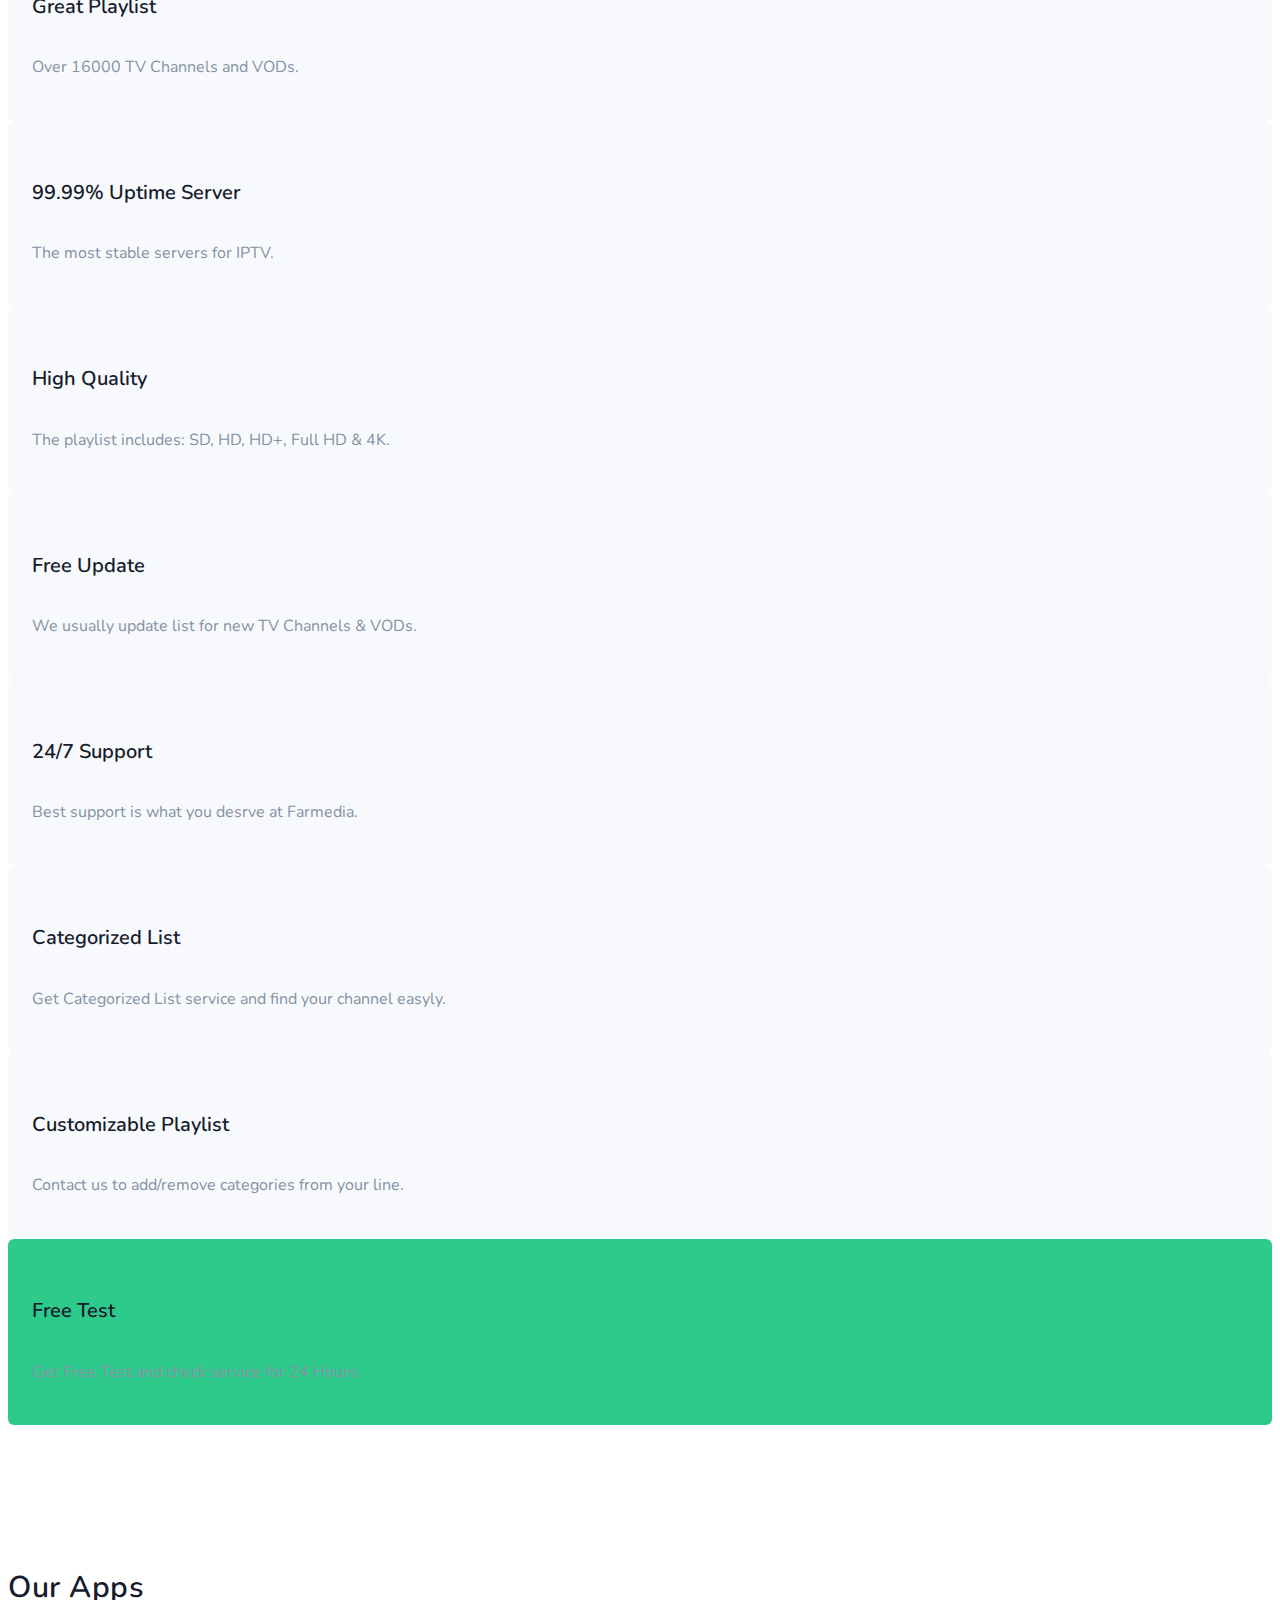
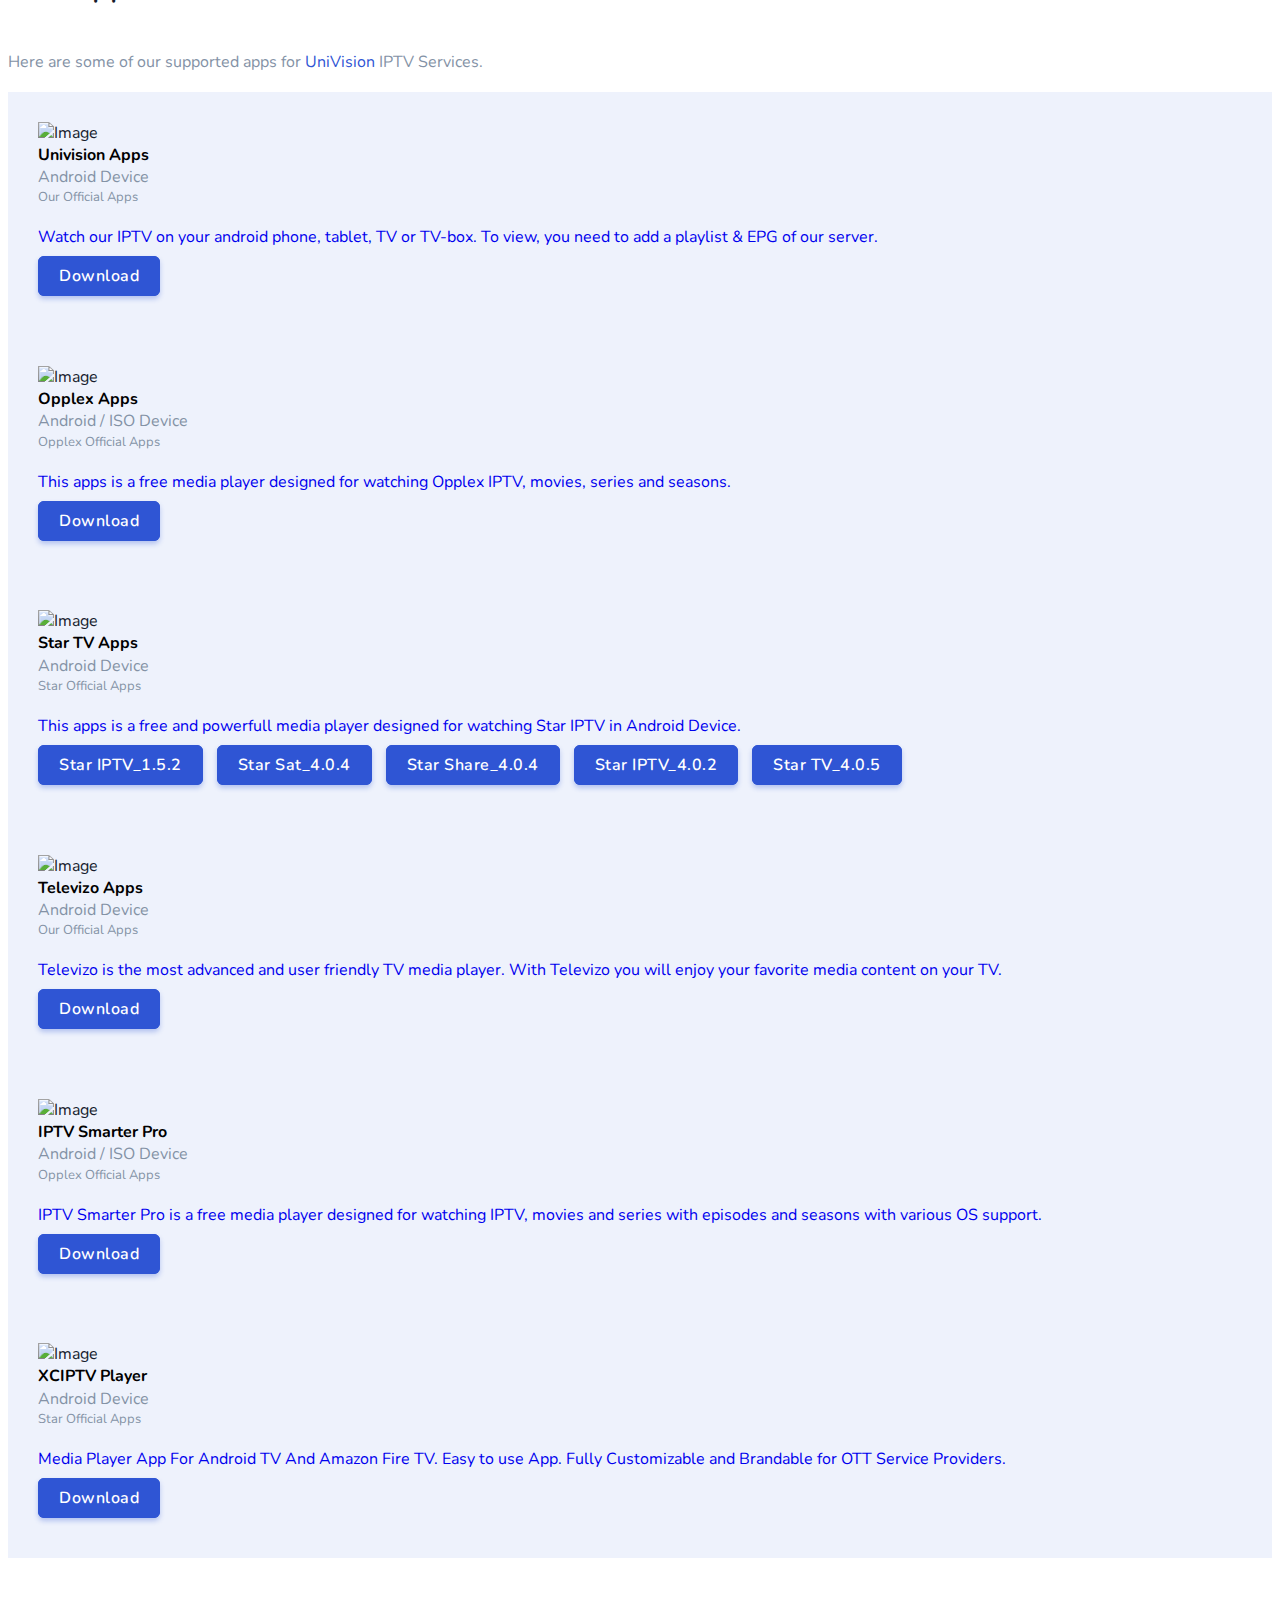
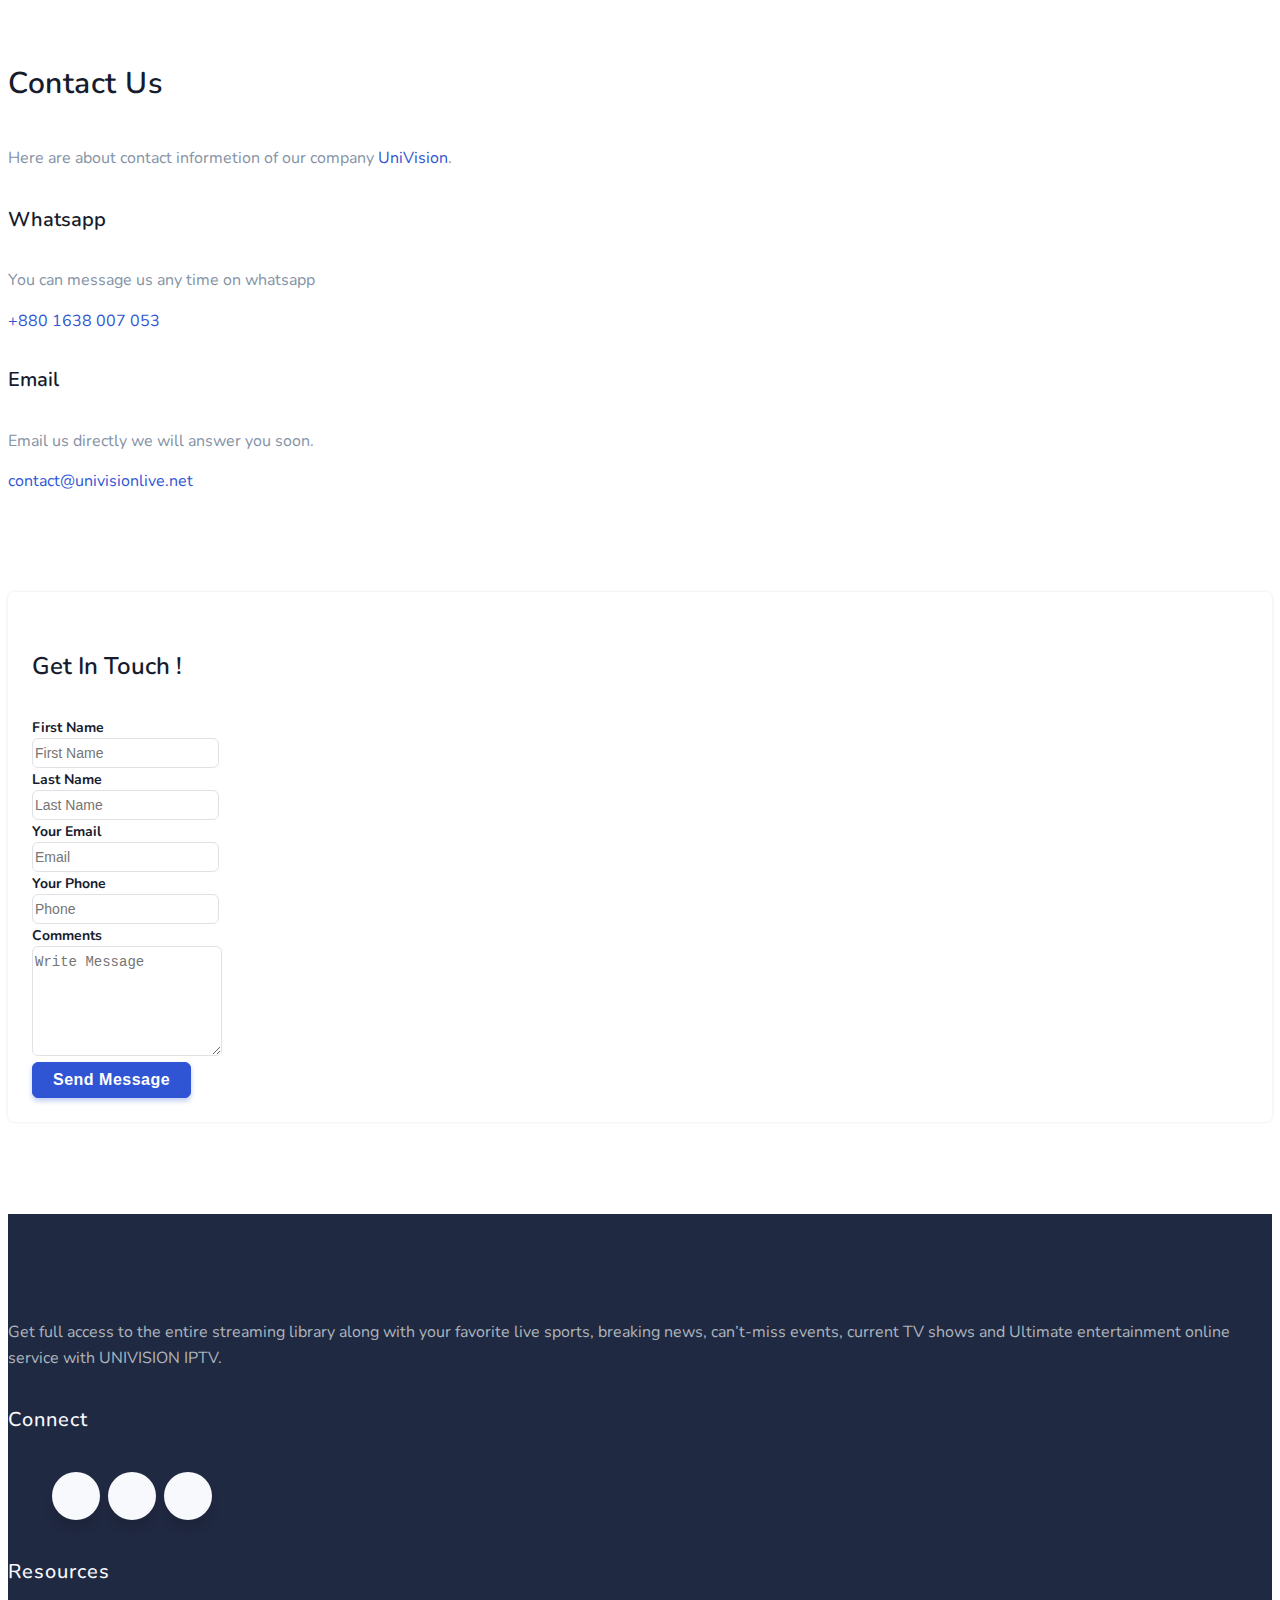
==== commit aa93f8ae: "Update index.html" ====
--- a/index.html
+++ b/index.html
@@ -12,7 +12,7 @@
 		gtag('config', 'UA-194275979-1');
 	</script>
 	<meta charset="utf-8" />
-	<title>Univision - IPTV Provider</title>
+	<title>Univision - IPTV Provider 2022</title>
 	<meta name="viewport" content="width=device-width, initial-scale=1.0">
 	<meta name="description"
 		content="We are the best IPTV subscription service provider comparing price, service quality, and customer supports. We have over 10K TV channels including 200+ premium sports channels. Nothing can beat our TV channels streaming quality." />
@@ -581,6 +581,8 @@
 							<div class="row">
 								<div class="col-lg-4 col-md-6 col-12 mt-3 pt-2">
 									<div class="card pricing-rates business-rate shadow bg-light border-0 rounded">
+										<div class="ribbon ribbon-right ribbon-warning overflow-hidden"><span
+											class="text-center d-block shadow small h6">Popular</span></div>
 										<div class="card-body">
 											<h5 class="title fw-bold text-uppercase text-primary mb-4">6 Months</h5>
 											<h6 class="title  text-warning mb-4">1 Connection</h6>
@@ -628,8 +630,6 @@
 
 								<div class="col-lg-4 col-md-6 col-12 mt-3 pt-2">
 									<div class="card pricing-rates business-rate shadow bg-light border-0 rounded">
-										<div class="ribbon ribbon-right ribbon-warning overflow-hidden"><span
-												class="text-center d-block shadow small h6">Popular</span></div>
 										<div class="card-body">
 											<h5 class="title fw-bold text-uppercase text-primary mb-4">1 Month</h5>
 											<h6 class="title  text-warning mb-4">1 Connection</h6>
@@ -746,6 +746,8 @@
 							<div class="row">
 								<div class="col-lg-4 col-md-6 col-12 mt-3 pt-2">
 									<div class="card pricing-rates business-rate shadow bg-light border-0 rounded">
+										<div class="ribbon ribbon-right ribbon-warning overflow-hidden"><span
+											class="text-center d-block shadow small h6">Popular</span></div>
 										<div class="card-body">
 											<h5 class="title fw-bold text-uppercase text-primary mb-4">6 Months</h5>
 											<h6 class="title  text-warning mb-4">1 Connection</h6>
@@ -802,8 +804,6 @@
 
 								<div class="col-lg-4 col-md-6 col-12 mt-3 pt-2">
 									<div class="card pricing-rates business-rate shadow bg-light border-0 rounded">
-										<div class="ribbon ribbon-right ribbon-warning overflow-hidden"><span
-												class="text-center d-block shadow small h6">Popular</span></div>
 										<div class="card-body">
 											<h5 class="title fw-bold text-uppercase text-primary mb-4">1 Month</h5>
 											<h6 class="title  text-warning mb-4">1 Connection</h6>
@@ -940,6 +940,8 @@
 							<div class="row">
 								<div class="col-lg-4 col-md-6 col-12 mt-3 pt-2">
 									<div class="card pricing-rates business-rate shadow bg-light border-0 rounded">
+										<div class="ribbon ribbon-right ribbon-warning overflow-hidden"><span
+											class="text-center d-block shadow small h6">Popular</span></div>
 										<div class="card-body">
 											<h5 class="title fw-bold text-uppercase text-primary mb-4">6 Months</h5>
 											<h6 class="title  text-warning mb-4">1 Connection</h6>
@@ -996,8 +998,6 @@
 
 								<div class="col-lg-4 col-md-6 col-12 mt-3 pt-2">
 									<div class="card pricing-rates business-rate shadow bg-light border-0 rounded">
-										<div class="ribbon ribbon-right ribbon-warning overflow-hidden"><span
-												class="text-center d-block shadow small h6">Popular</span></div>
 										<div class="card-body">
 											<h5 class="title fw-bold text-uppercase text-primary mb-4">1 Month</h5>
 											<h6 class="title  text-warning mb-4">1 Connection</h6>
@@ -1779,4 +1779,4 @@
 
 </body>
 
-</html>+</html>
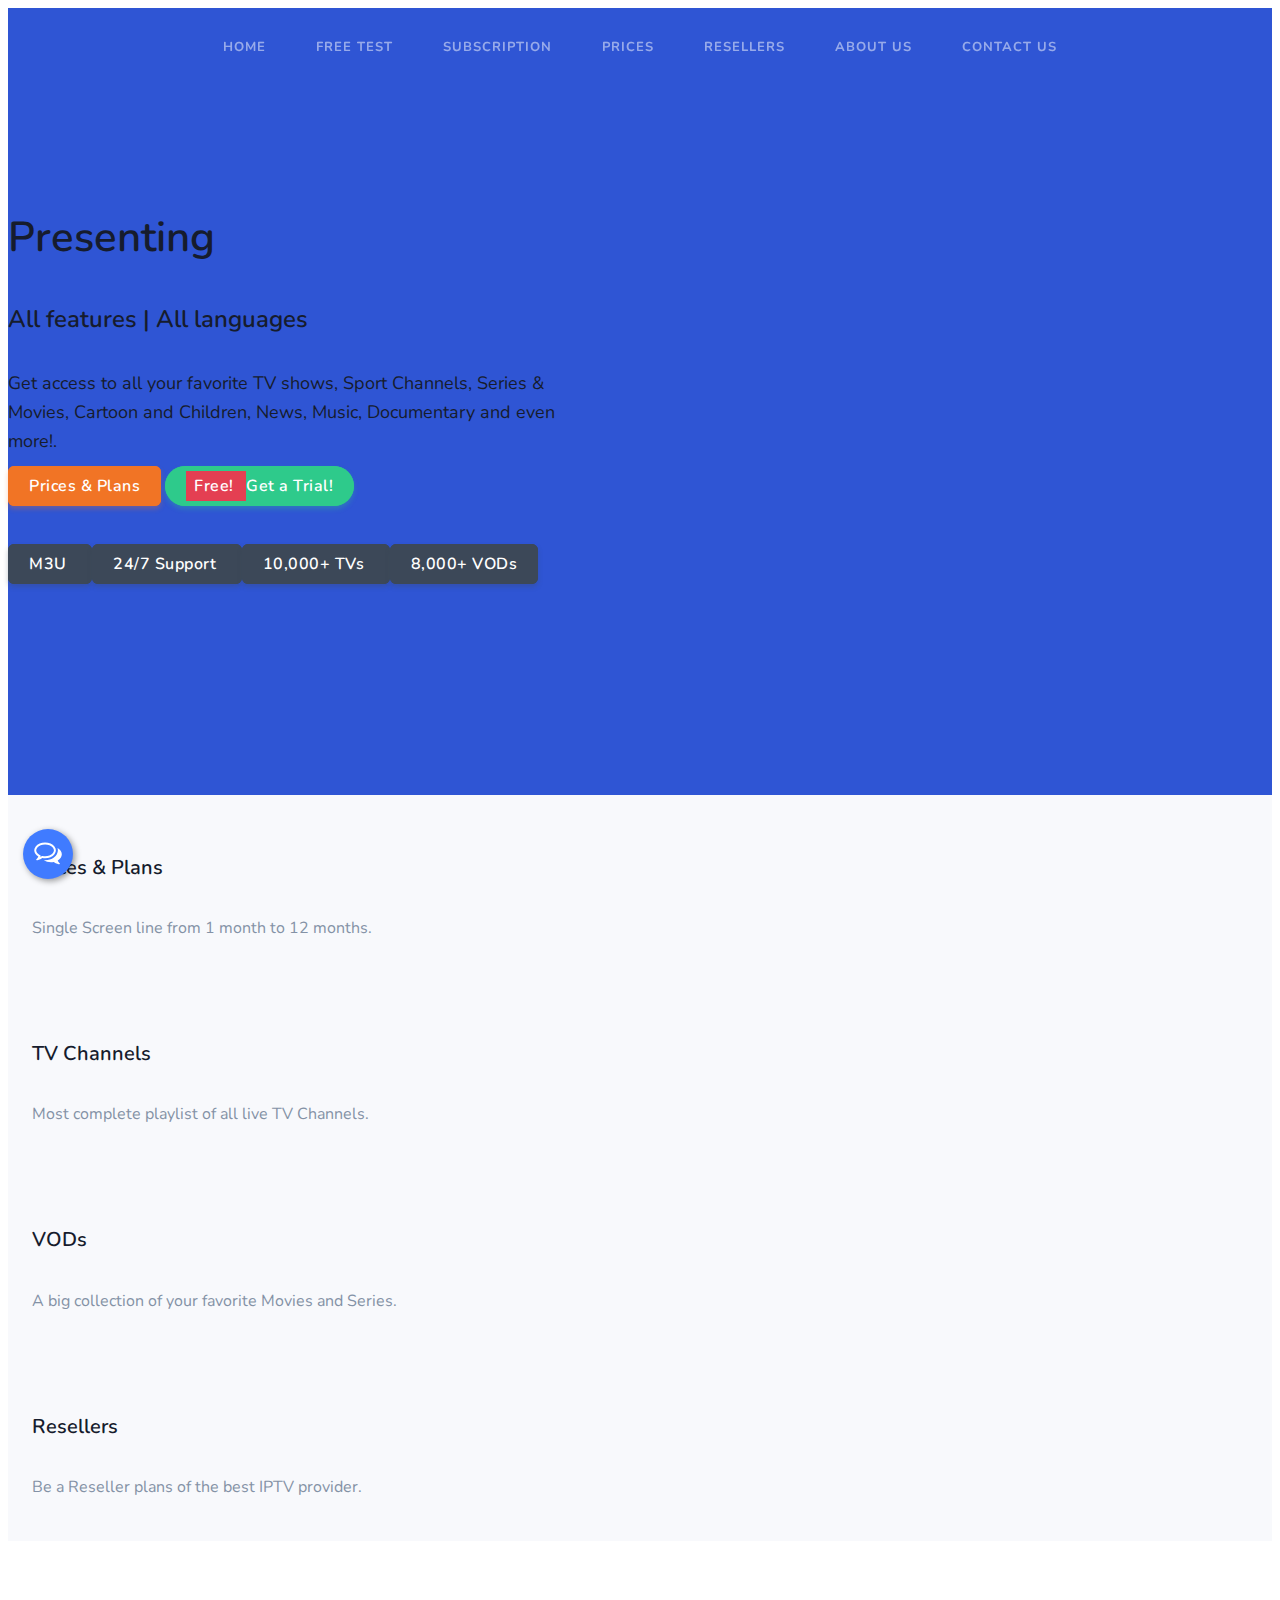
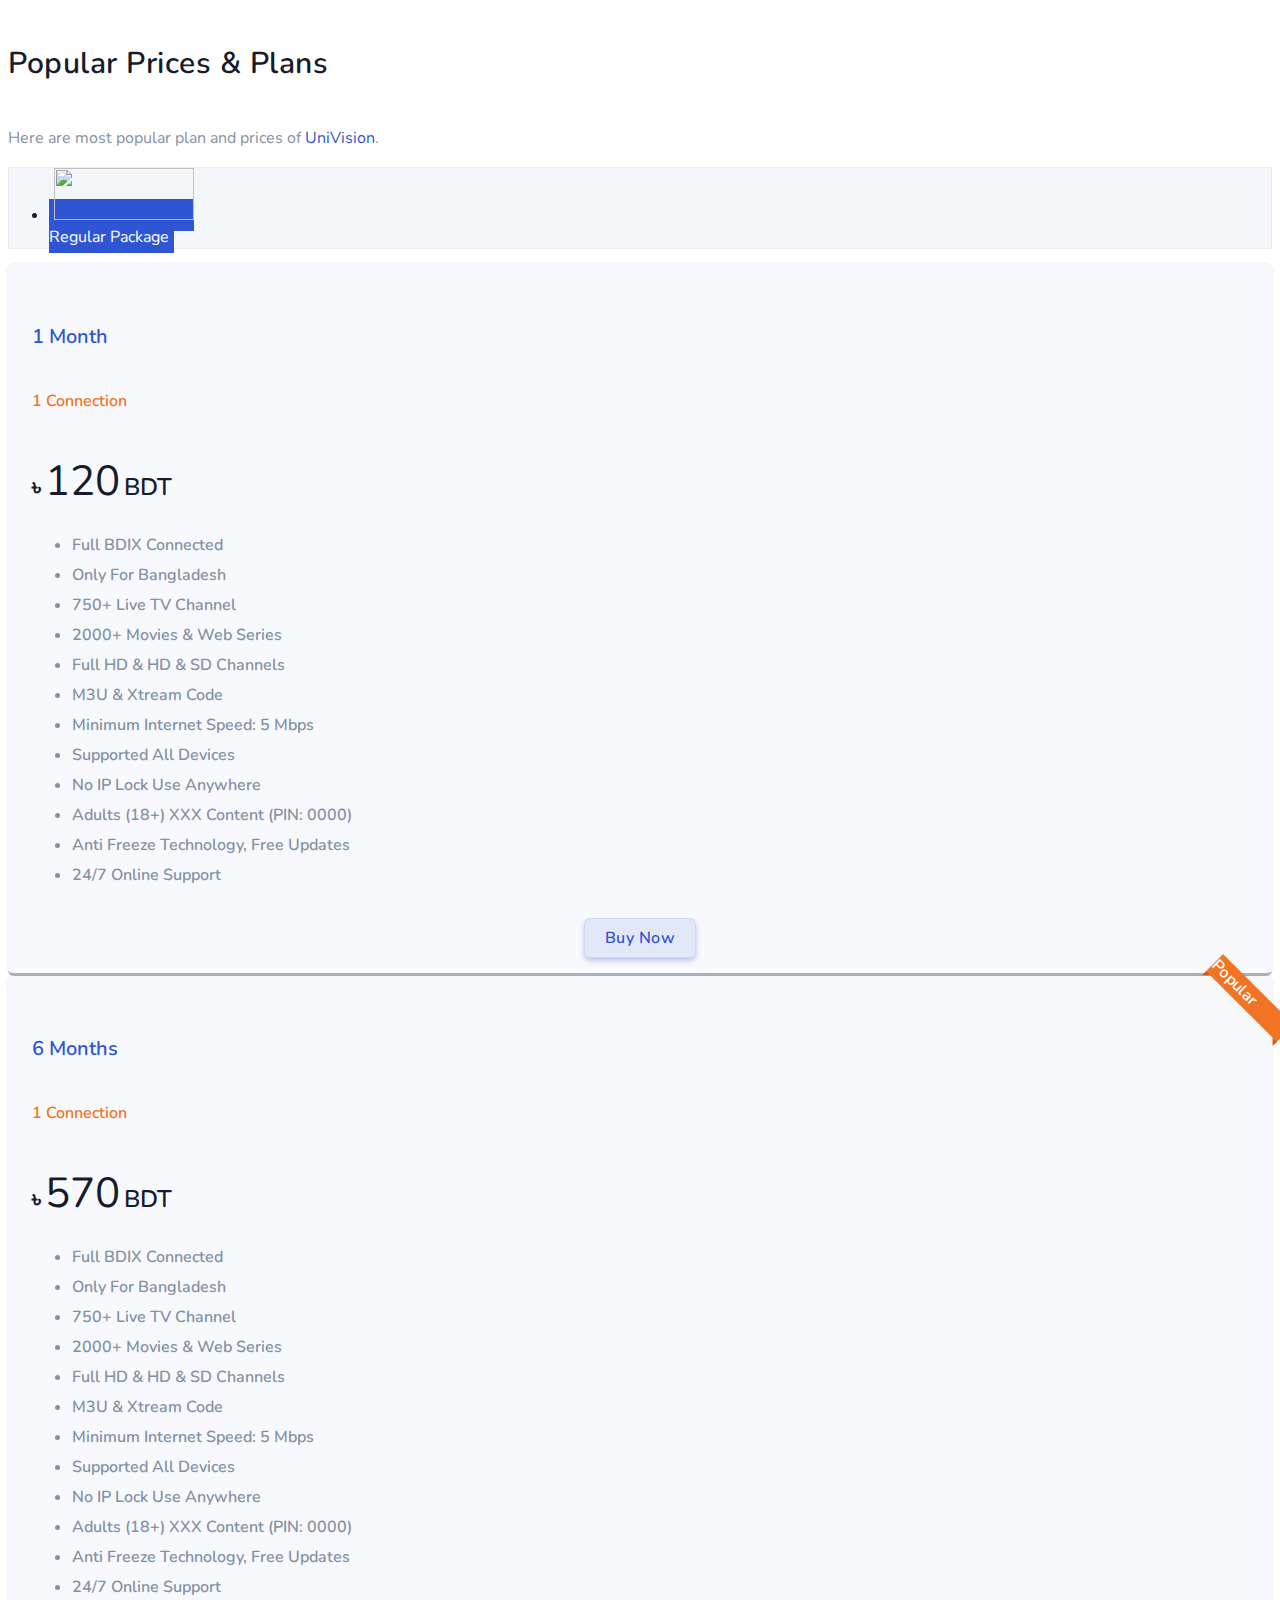
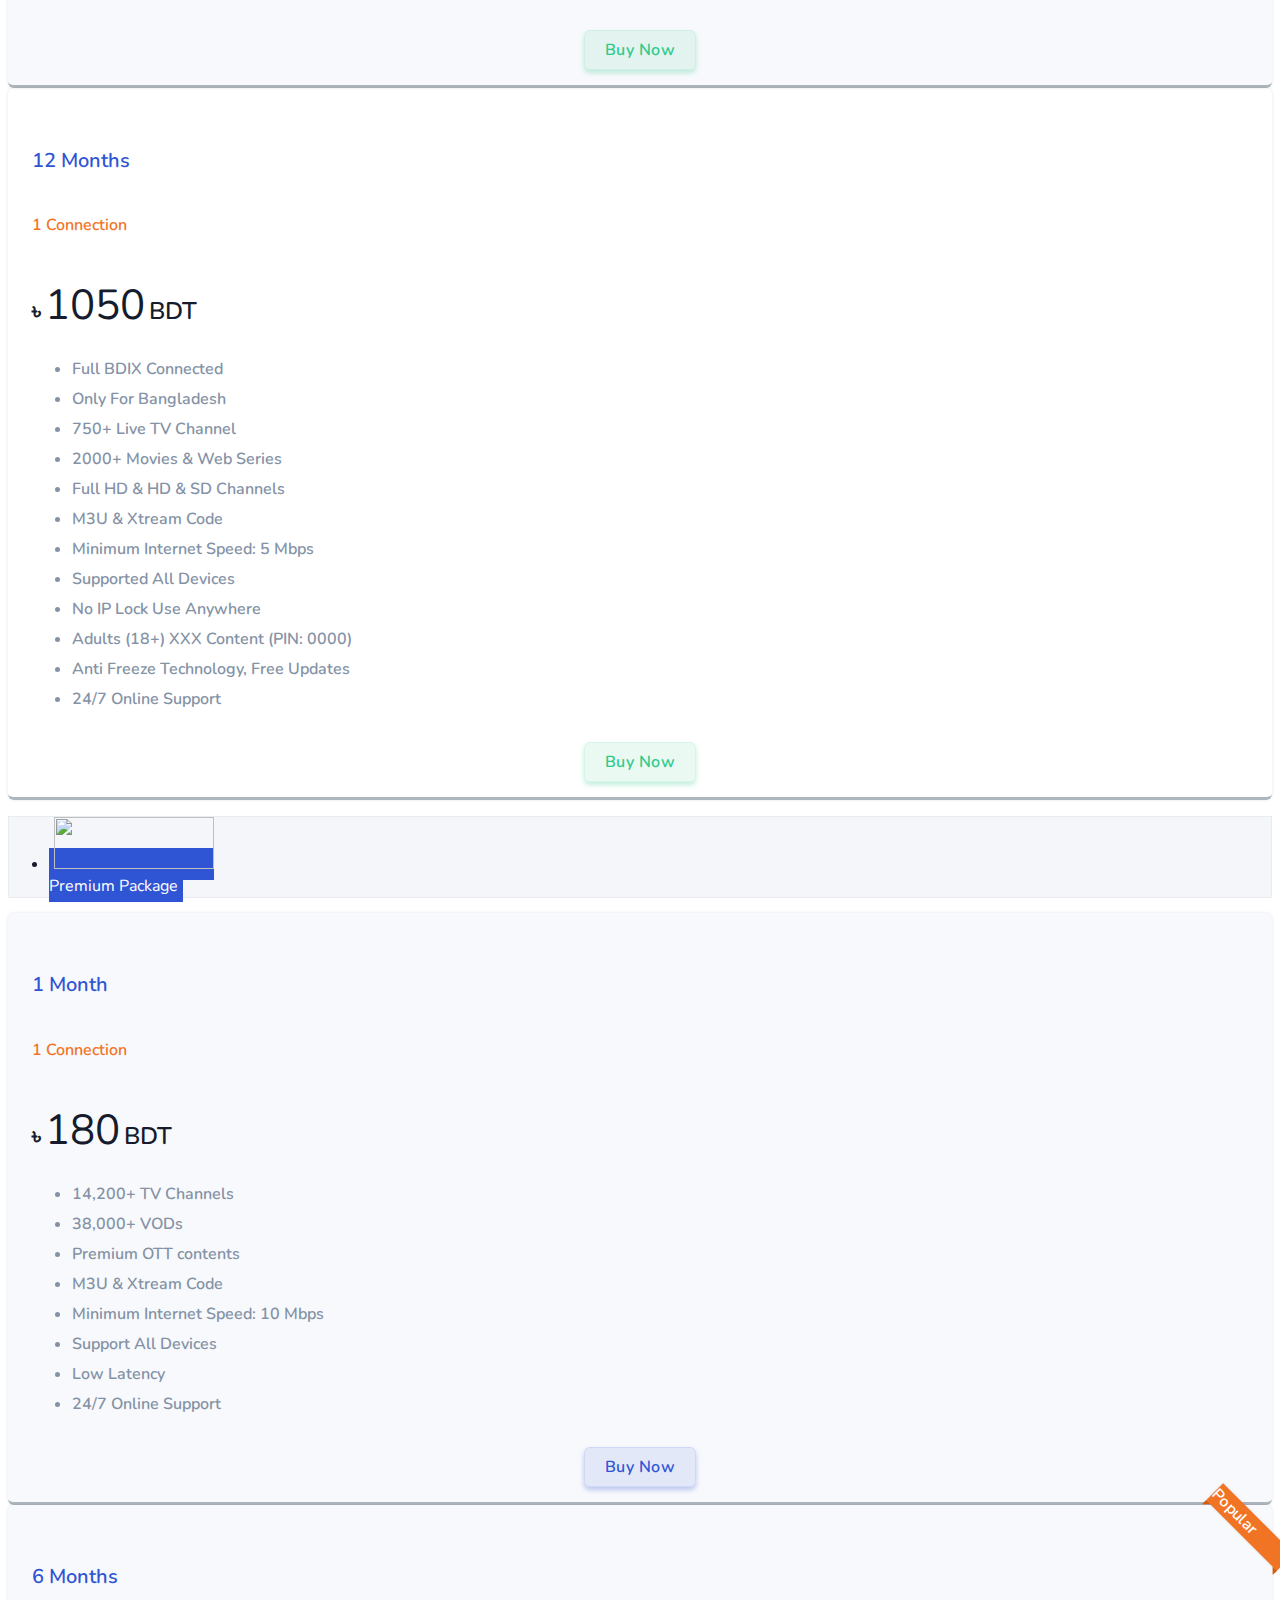
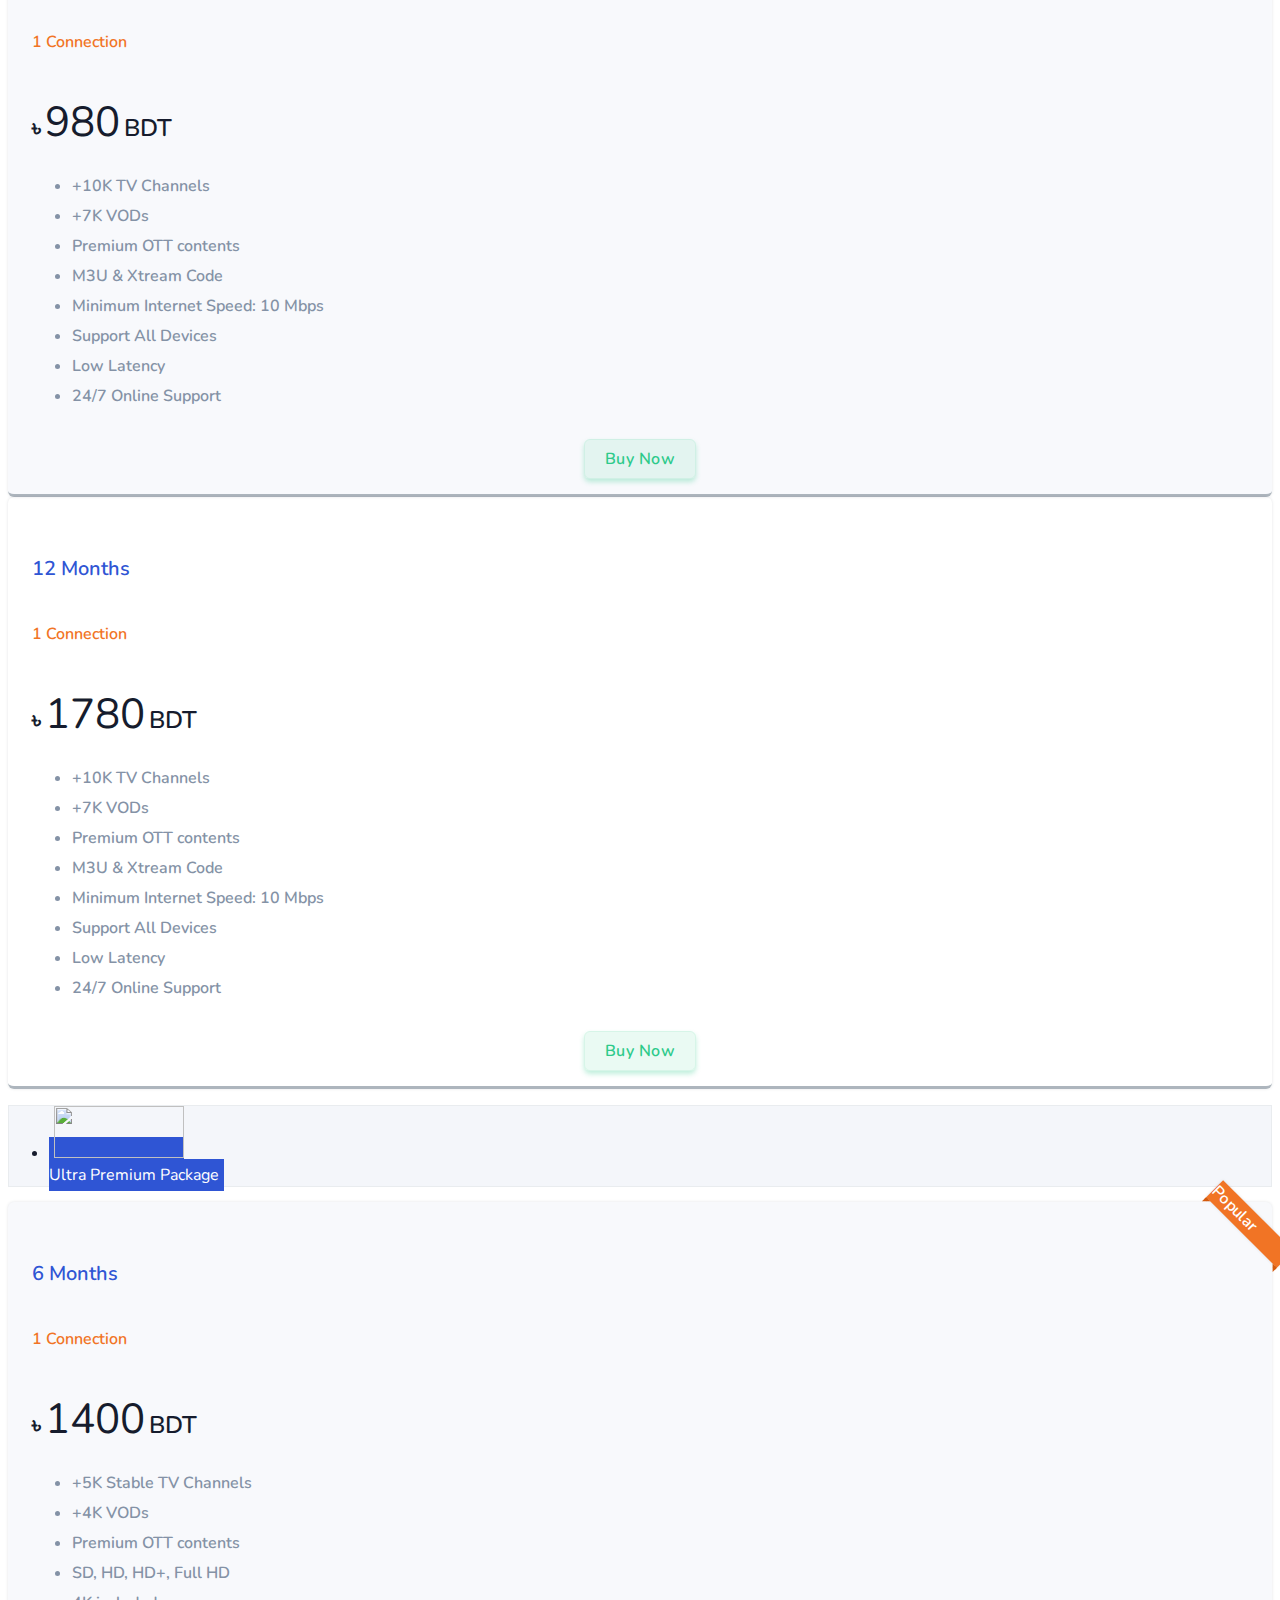
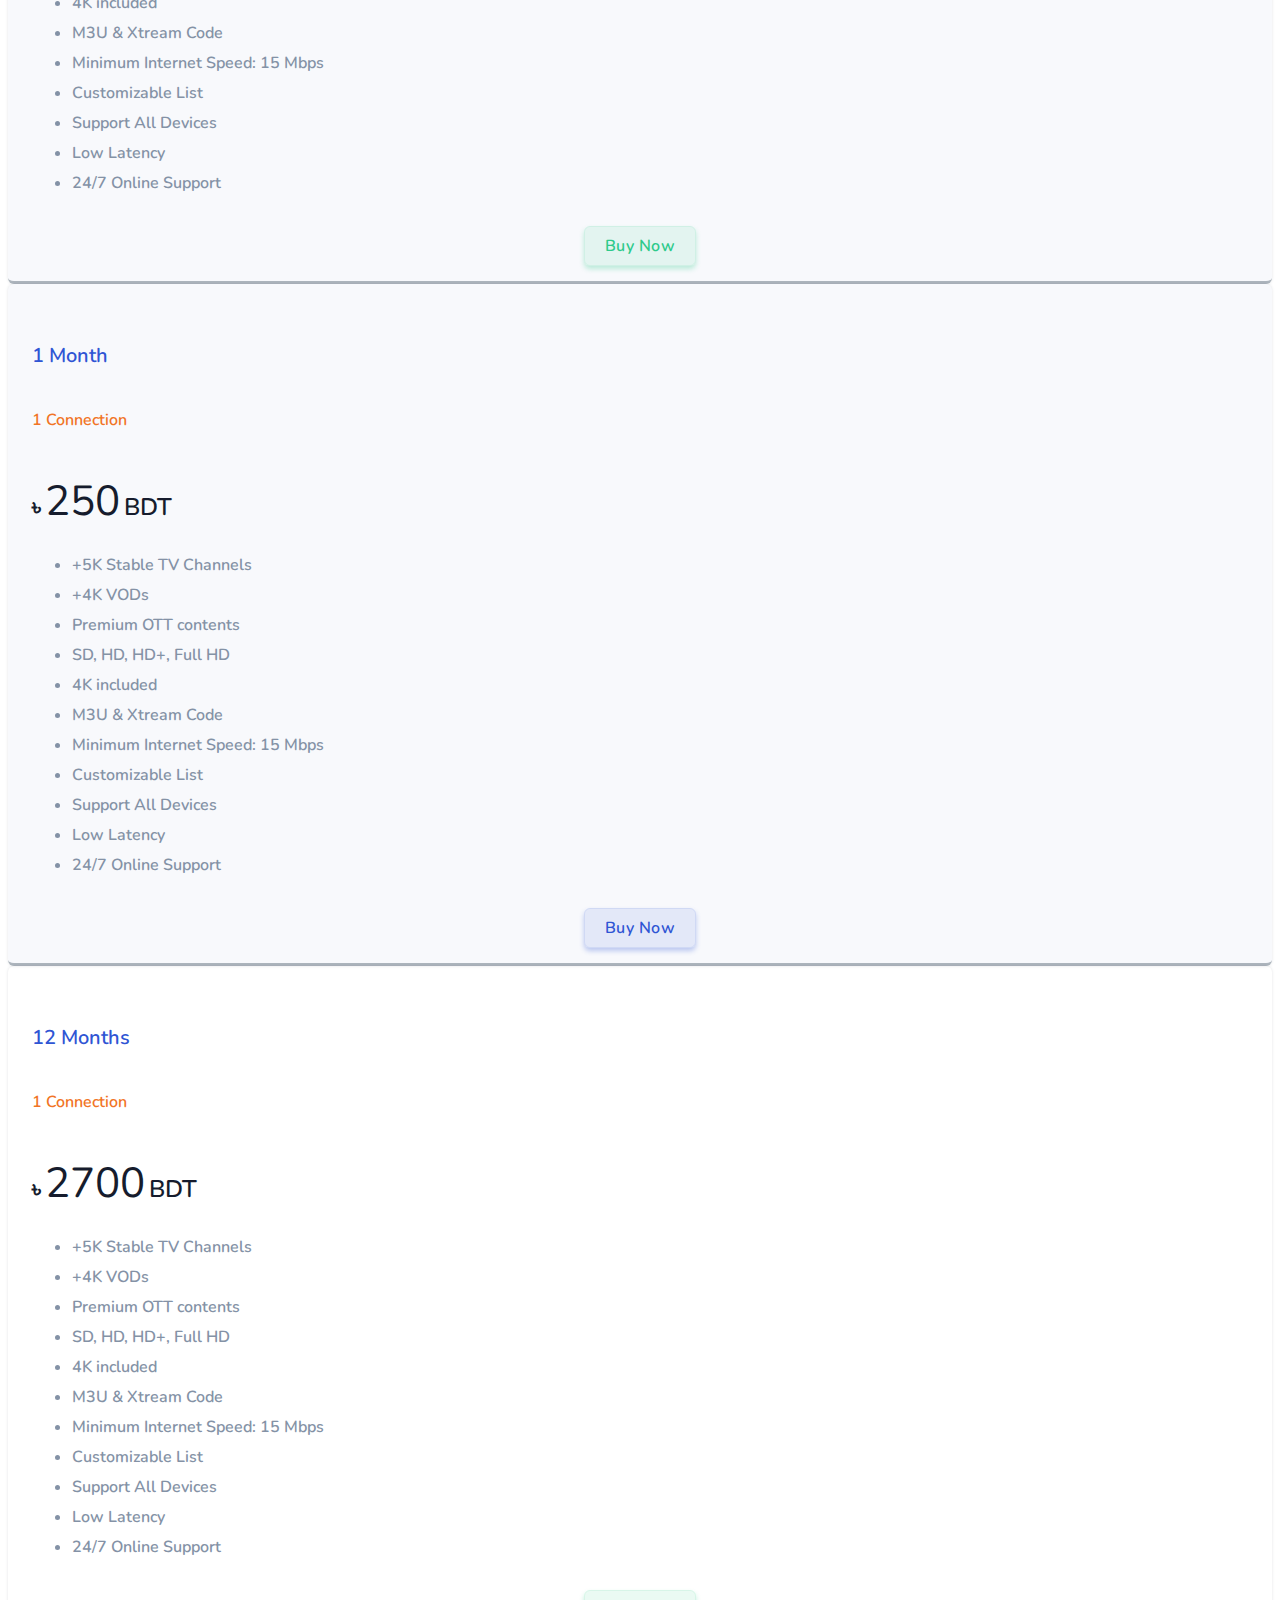
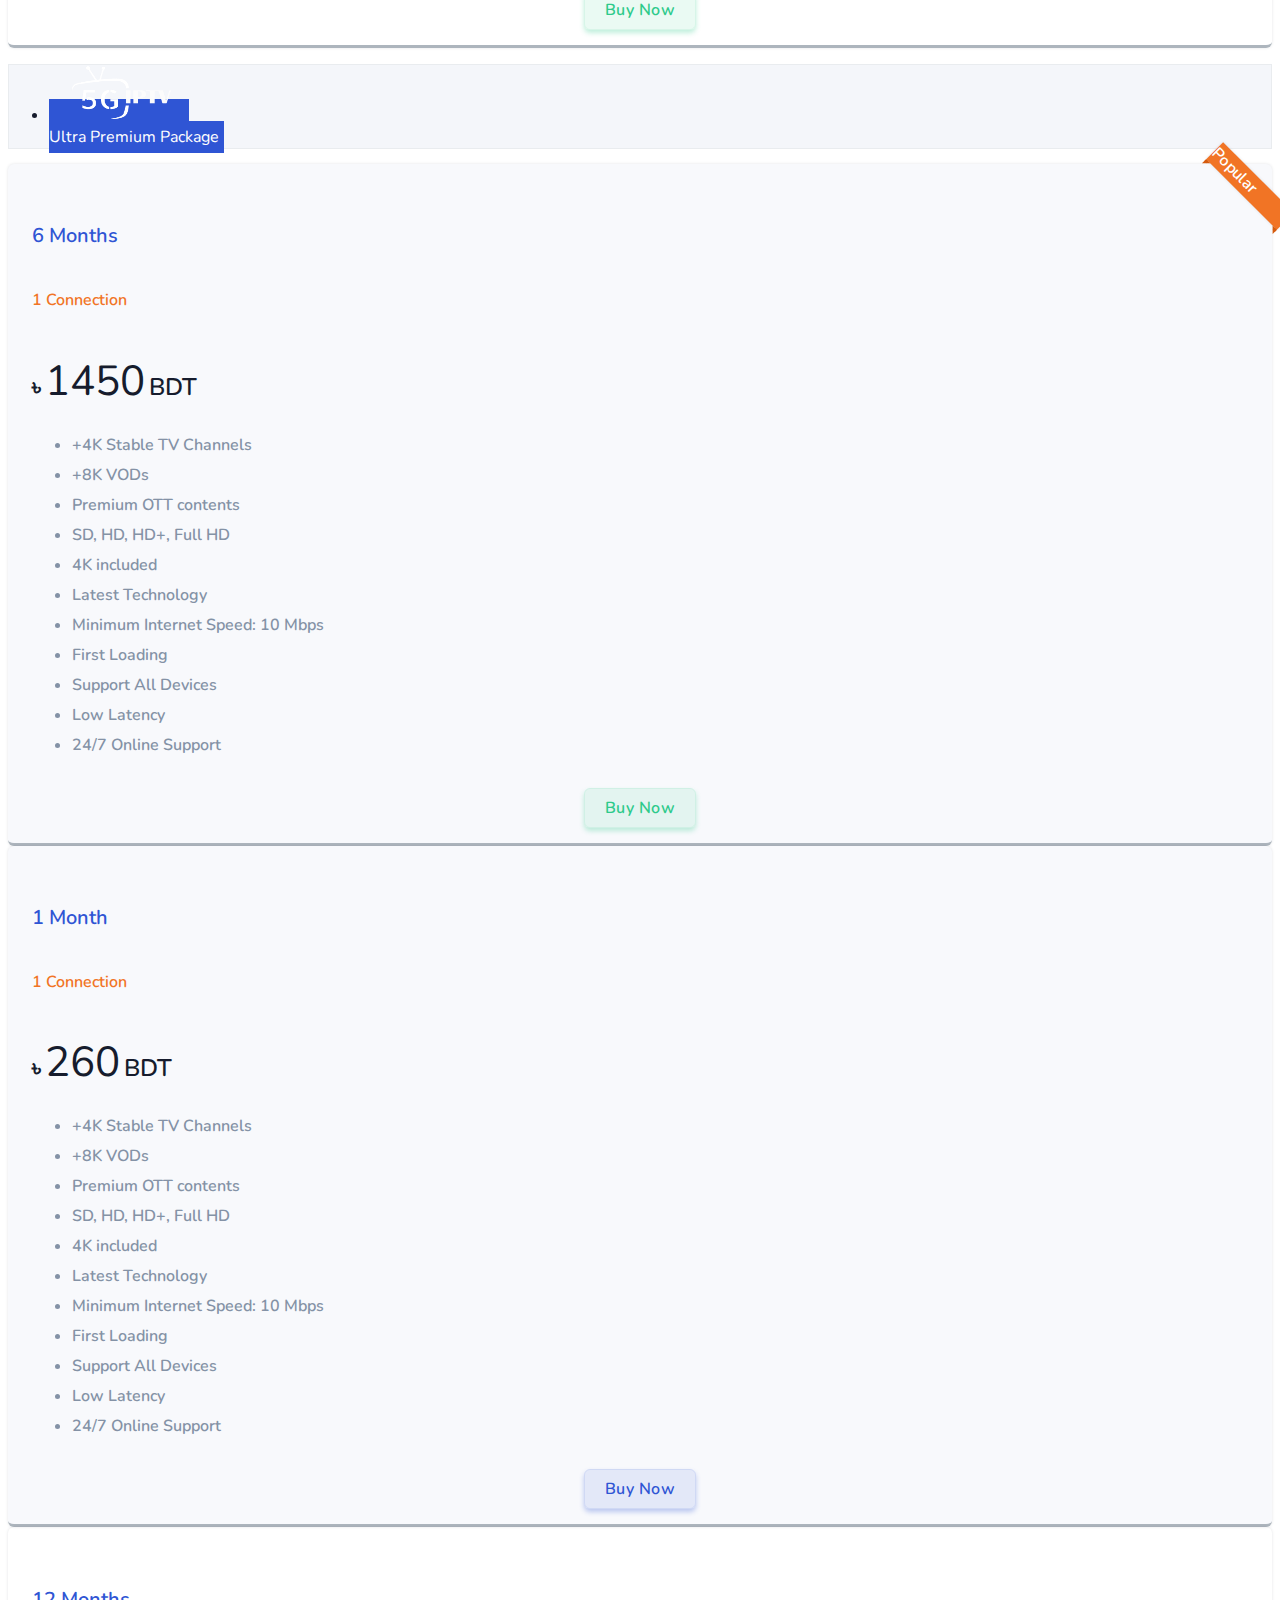
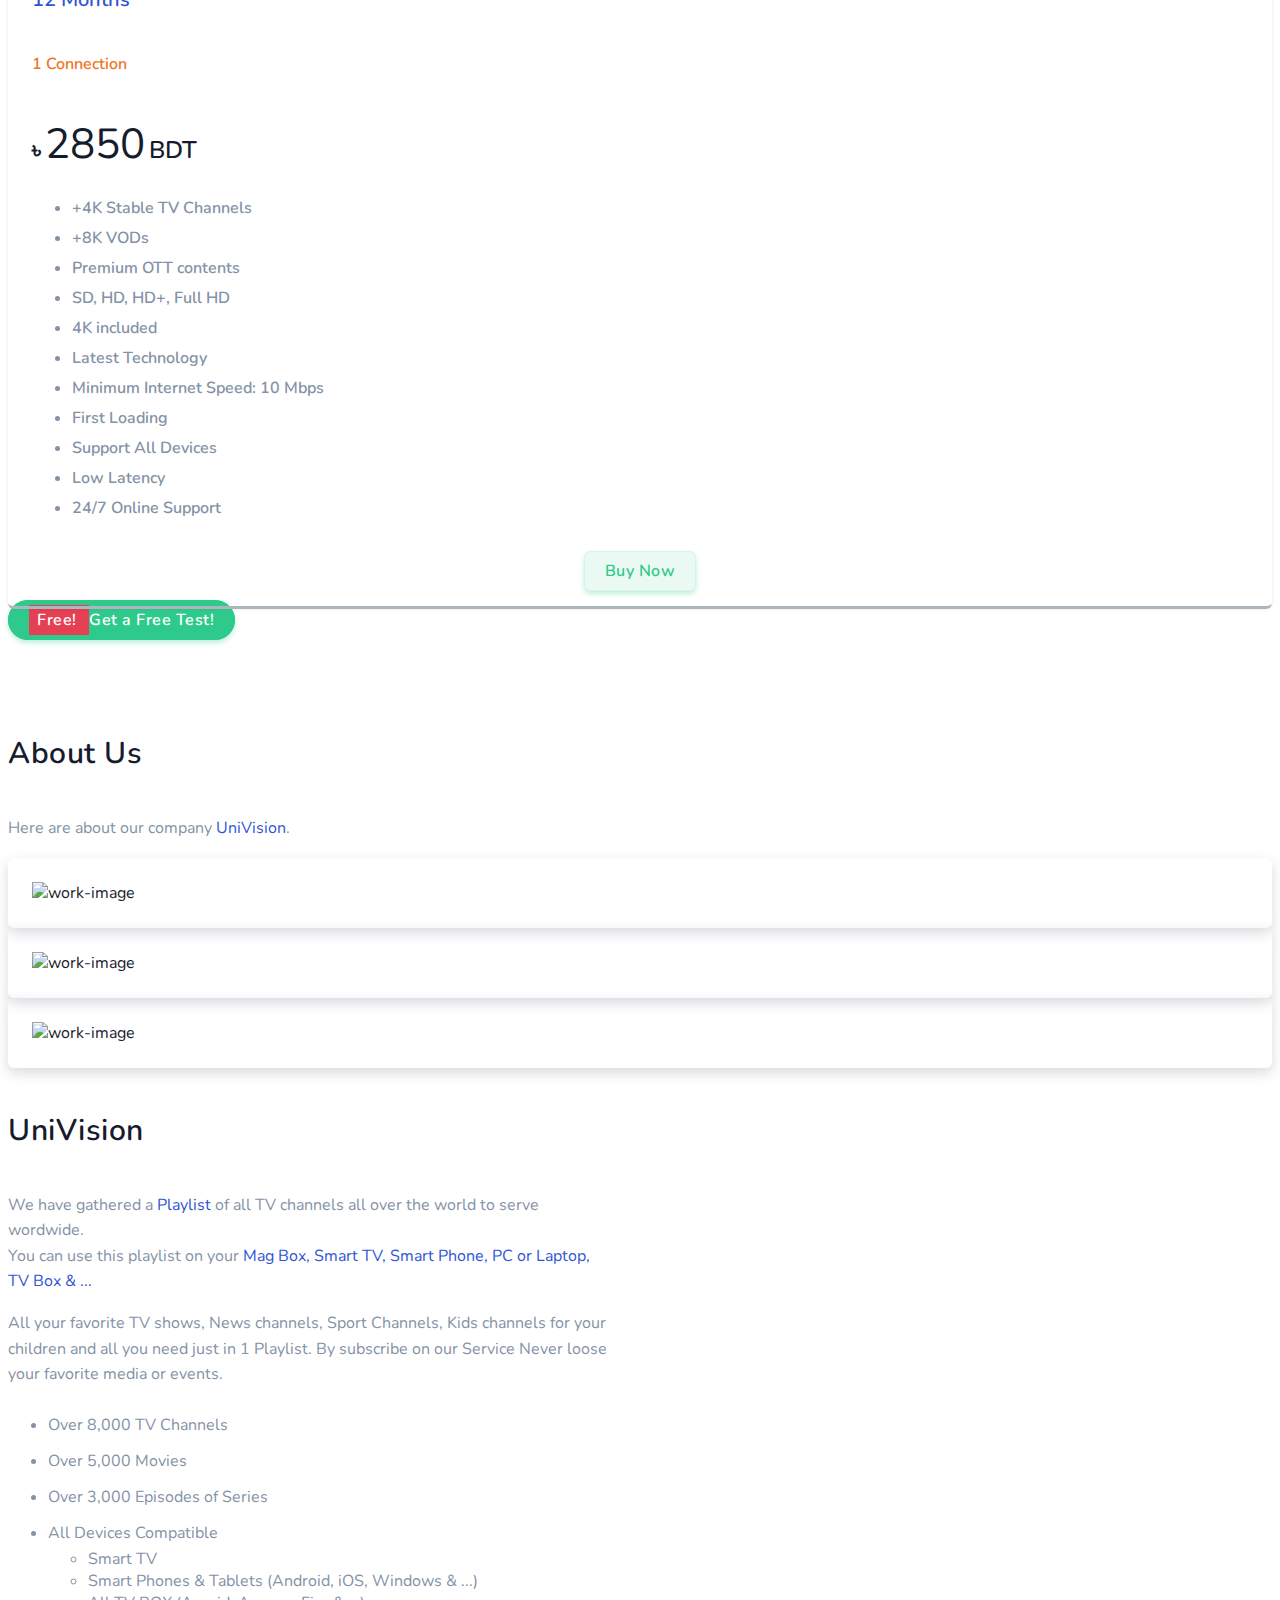
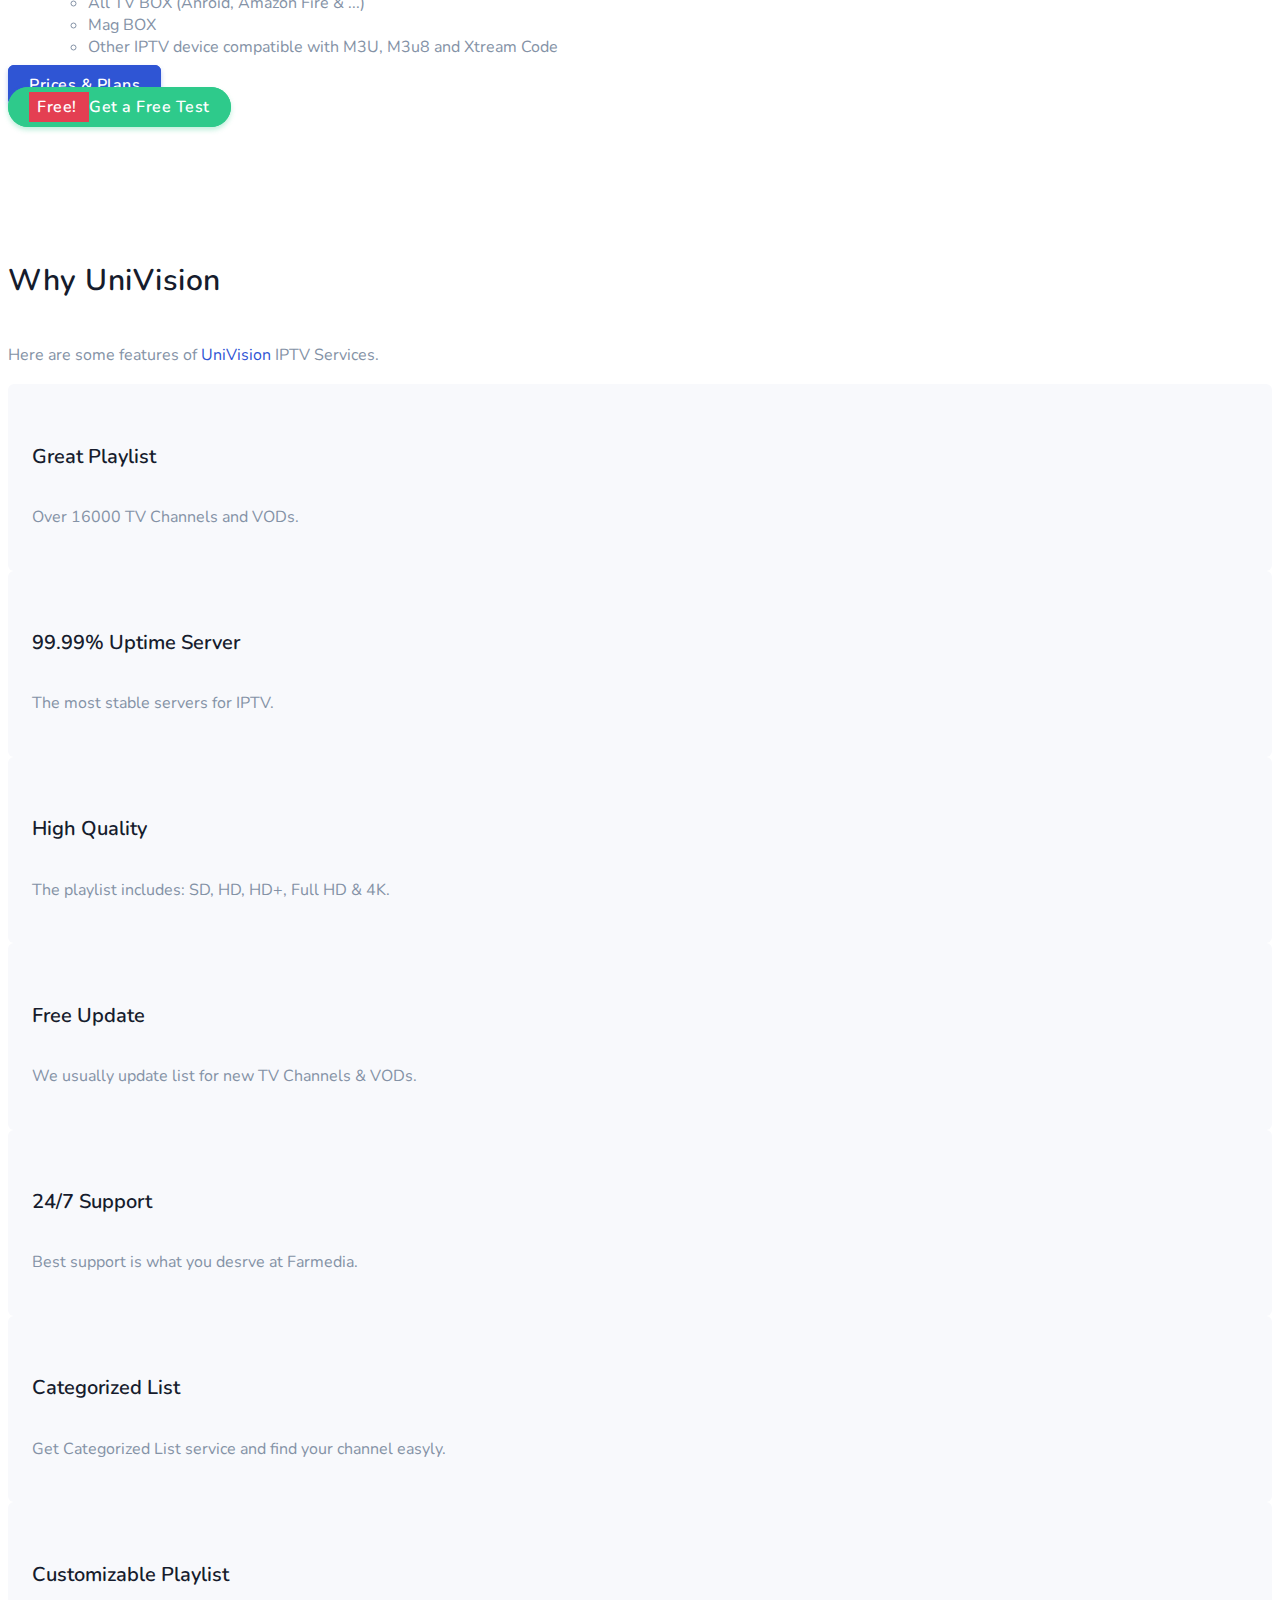
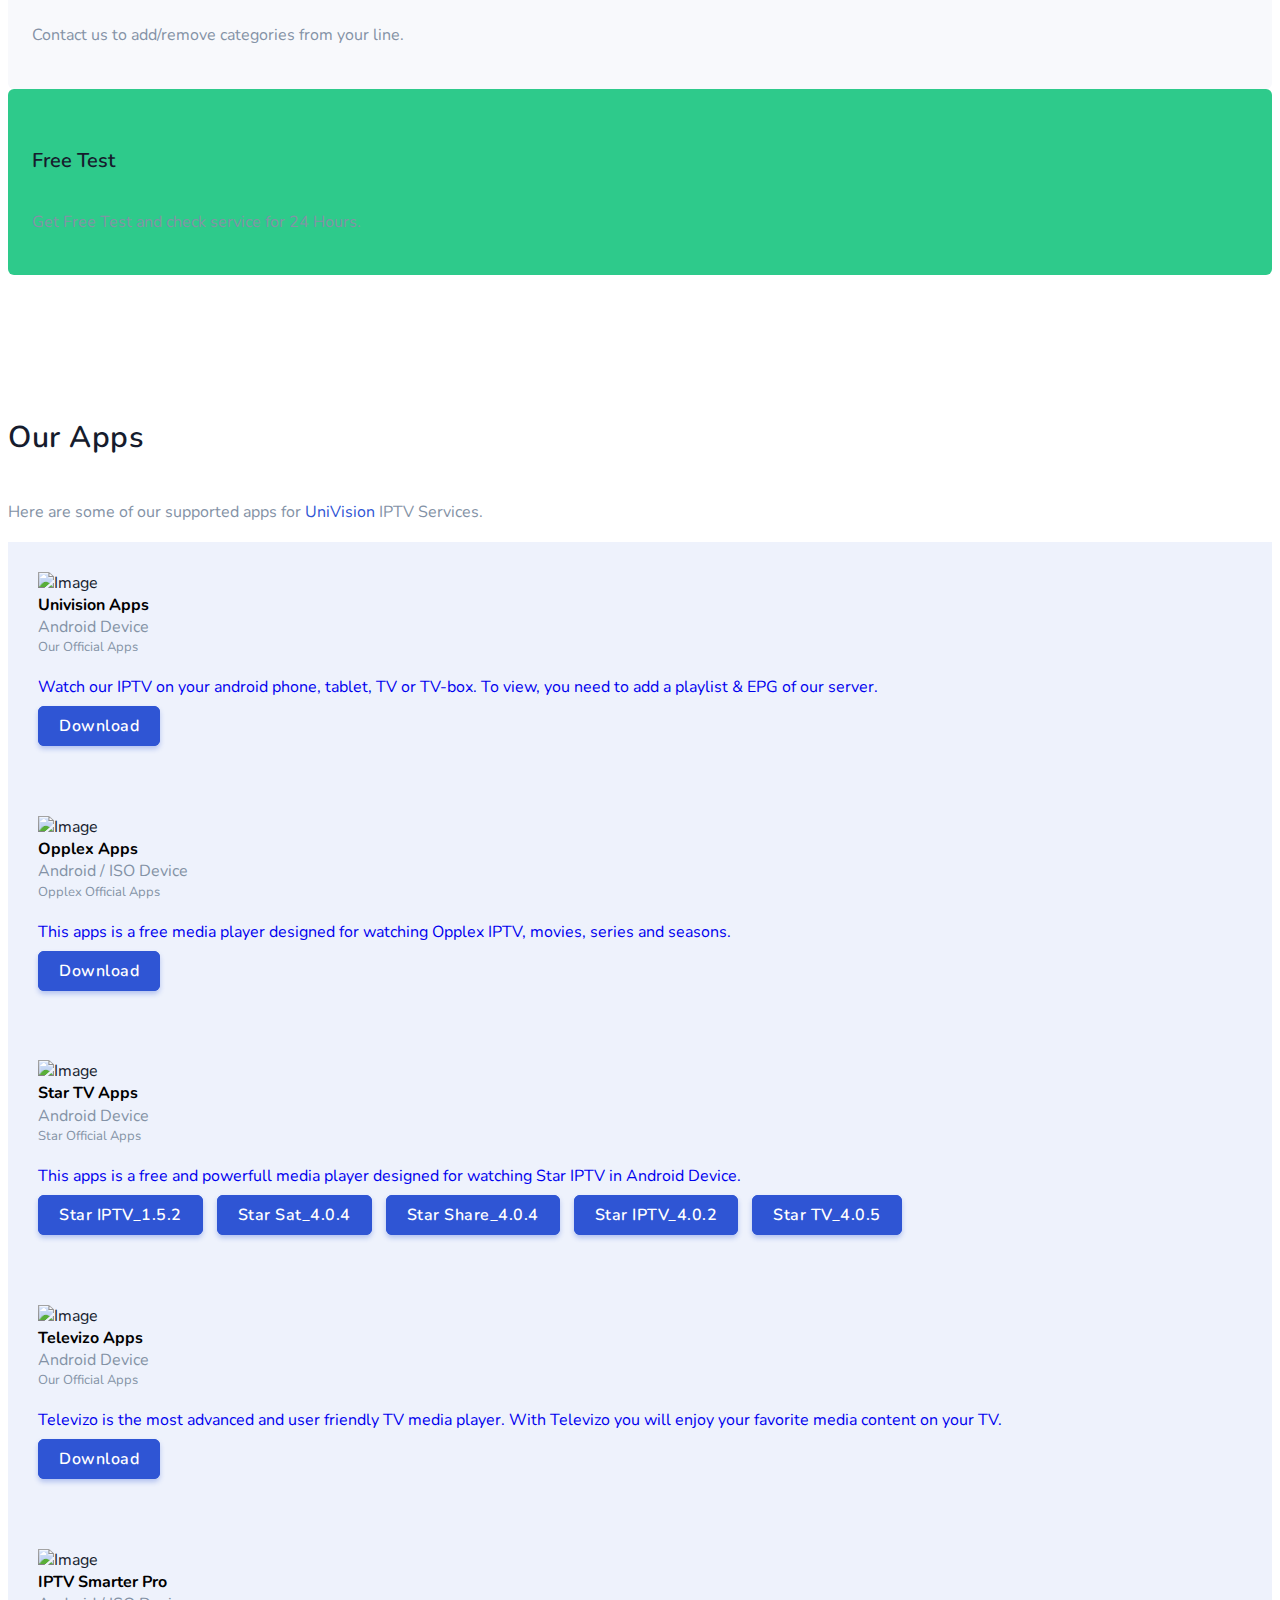
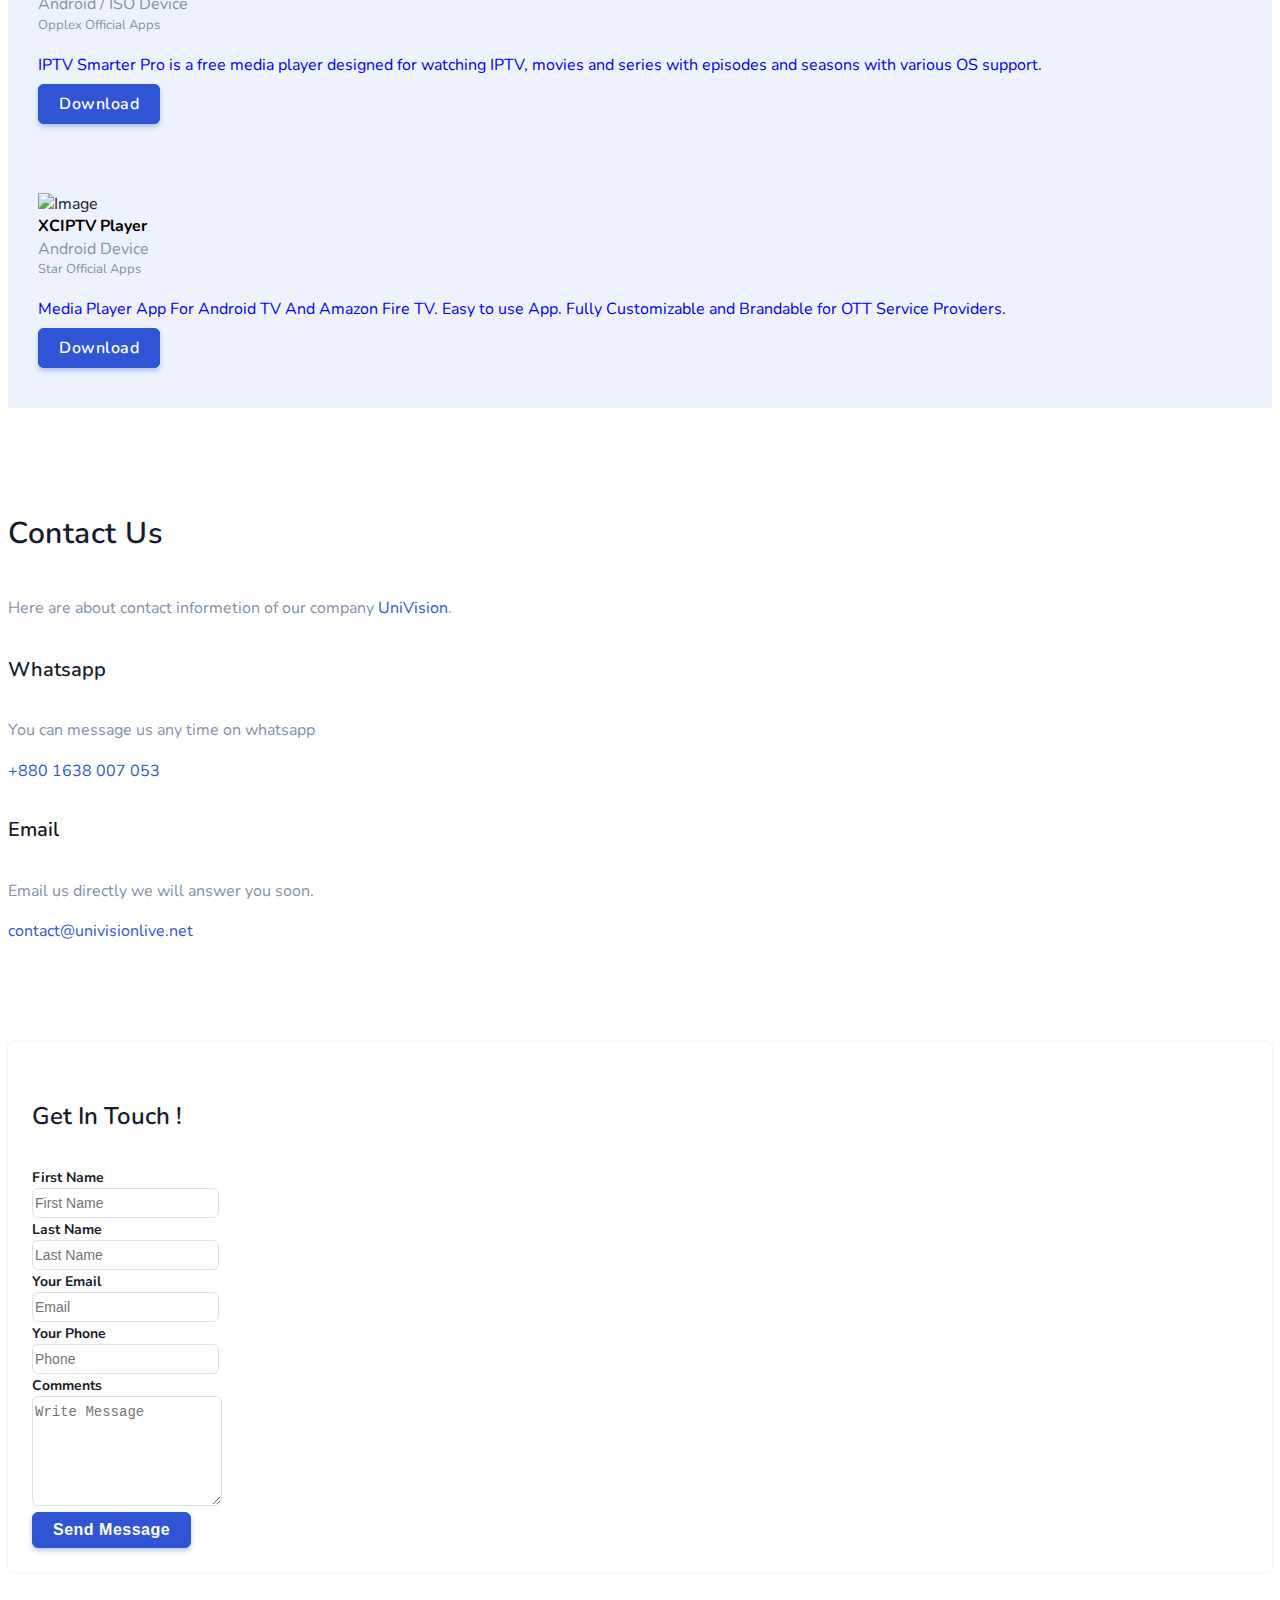
==== commit 0edd9f38: "changes" ====
--- a/index.html
+++ b/index.html
@@ -423,6 +423,55 @@
 					<div class="tab-content" id="pills-tabContent">
 						<div class="tab-pane fade active show" id="Month" role="tabpanel" aria-labelledby="Monthly">
 							<div class="row">
+
+								<div class="col-lg-4 col-md-6 col-12 mt-3 pt-2">
+									<div class="card pricing-rates business-rate shadow bg-light border-0 rounded">
+										<div class="card-body">
+											<h5 class="title fw-bold text-uppercase text-primary mb-4">1 Month</h5>
+											<h6 class="title  text-warning mb-4">1 Connection</h6>
+											<div class="d-flex mb-4">
+												<span class="h4 mb-0 mt-2">৳</span>
+												<span class="price h1 mb-0">120</span>
+												<span class="h4 align-self-end mb-1">BDT</span>
+											</div>
+
+											<ul class="list-unstyled mb-0 ps-0">
+												<li class="h6 text-muted mb-0"><span class="text-primary h5 me-2"><i
+													class="uil uil-check-circle align-middle"></i></span>Full BDIX Connected</li>
+												<li class="h6 text-muted mb-0"><span class="text-primary h5 me-2"><i
+														class="uil uil-check-circle align-middle"></i></span>Only For Bangladesh</li>
+												<li class="h6 text-muted mb-0"><span class="text-primary h5 me-2"><i
+															class="uil uil-check-circle align-middle"></i></span>750+ Live TV Channel</li>
+												<li class="h6 text-muted mb-0"><span class="text-primary h5 me-2"><i
+															class="uil uil-check-circle align-middle"></i></span>2000+ Movies & Web Series</li>
+												<li class="h6 text-muted mb-0"><span class="text-primary h5 me-2"><i
+																class="uil uil-check-circle align-middle"></i></span>Full HD & HD & SD Channels</li>
+												<li class="h6 text-muted mb-0"><span class="text-primary h5 me-2"><i
+															class="uil uil-check-circle align-middle"></i></span>M3U & Xtream Code</li>
+												<li class="h6 text-muted mb-0"><span class="text-primary h5 me-2"><i
+															class="uil uil-check-circle align-middle"></i></span>Minimum Internet Speed: 5 Mbps</li>
+												<li class="h6 text-muted mb-0"><span class="text-primary h5 me-2"><i
+															class="uil uil-check-circle align-middle"></i></span>Supported All Devices</li>
+												<li class="h6 text-muted mb-0"><span class="text-primary h5 me-2"><i
+																class="uil uil-check-circle align-middle"></i></span>No IP Lock Use Anywhere</li>
+																<li class="h6 text-muted mb-0"><span class="text-primary h5 me-2"><i
+																	class="uil uil-check-circle align-middle"></i></span>Adults (18+) XXX Content (PIN: 0000)</li>
+												<li class="h6 text-muted mb-0"><span class="text-primary h5 me-2"><i
+															class="uil uil-check-circle align-middle"></i></span>Anti Freeze Technology, Free Updates</li>
+												<li class="h6 text-muted mb-0"><span class="text-primary h5 me-2"><i
+															class="uil uil-check-circle align-middle"></i></span>24/7
+													Online Support</li>
+											</ul>
+											<br />
+											<div style="text-align:center">
+												<div> <a class="btn btn-soft-primary" style="width:100%;"
+														href="https://wa.me/message/4MXHK4QAIELWC1" target="_blank"
+														role="alert">Buy Now</strong></a> </div>
+											</div>
+										</div>
+									</div>
+								</div>
+
 								<div class="col-lg-4 col-md-6 col-12 mt-3 pt-2">
 									<div class="card pricing-rates business-rate shadow bg-light border-0 rounded">
 										<div class="ribbon ribbon-right ribbon-warning overflow-hidden"><span
@@ -432,28 +481,32 @@
 											<h6 class="title  text-warning mb-4">1 Connection</h6>
 											<div class="d-flex mb-4">
 												<span class="h4 mb-0 mt-2">৳</span>
-												<span class="price h1 mb-0">550</span>
+												<span class="price h1 mb-0">570</span>
 												<span class="h4 align-self-end mb-1">BDT</span>
 											</div>
 											<ul class="list-unstyled mb-0 ps-0">
 												<li class="h6 text-muted mb-0"><span class="text-primary h5 me-2"><i
-															class="uil uil-check-circle align-middle"></i></span>+300 TV
-													Channels</li>
-												<li class="h6 text-muted mb-0"><span class="text-primary h5 me-2"><i
-															class="uil uil-check-circle align-middle"></i></span>+500
-													VODs</li>
-												<li class="h6 text-muted mb-0"><span class="text-primary h5 me-2"><i
-															class="uil uil-check-circle align-middle"></i></span>M3U &
-													Xtream Code</li>
-												<li class="h6 text-muted mb-0"><span class="text-primary h5 me-2"><i
-															class="uil uil-check-circle align-middle"></i></span>Minimum
-													Internet Speed: 5 Mbps</li>
-												<li class="h6 text-muted mb-0"><span class="text-primary h5 me-2"><i
-															class="uil uil-check-circle align-middle"></i></span>Support
-													All Devices</li>
-												<li class="h6 text-muted mb-0"><span class="text-primary h5 me-2"><i
-															class="uil uil-check-circle align-middle"></i></span>Bufferless
-													Live Streaming</li>
+													class="uil uil-check-circle align-middle"></i></span>Full BDIX Connected</li>
+												<li class="h6 text-muted mb-0"><span class="text-primary h5 me-2"><i
+														class="uil uil-check-circle align-middle"></i></span>Only For Bangladesh</li>
+												<li class="h6 text-muted mb-0"><span class="text-primary h5 me-2"><i
+															class="uil uil-check-circle align-middle"></i></span>750+ Live TV Channel</li>
+												<li class="h6 text-muted mb-0"><span class="text-primary h5 me-2"><i
+															class="uil uil-check-circle align-middle"></i></span>2000+ Movies & Web Series</li>
+												<li class="h6 text-muted mb-0"><span class="text-primary h5 me-2"><i
+																class="uil uil-check-circle align-middle"></i></span>Full HD & HD & SD Channels</li>
+												<li class="h6 text-muted mb-0"><span class="text-primary h5 me-2"><i
+															class="uil uil-check-circle align-middle"></i></span>M3U & Xtream Code</li>
+												<li class="h6 text-muted mb-0"><span class="text-primary h5 me-2"><i
+															class="uil uil-check-circle align-middle"></i></span>Minimum Internet Speed: 5 Mbps</li>
+												<li class="h6 text-muted mb-0"><span class="text-primary h5 me-2"><i
+															class="uil uil-check-circle align-middle"></i></span>Supported All Devices</li>
+												<li class="h6 text-muted mb-0"><span class="text-primary h5 me-2"><i
+																class="uil uil-check-circle align-middle"></i></span>No IP Lock Use Anywhere</li>
+																<li class="h6 text-muted mb-0"><span class="text-primary h5 me-2"><i
+																	class="uil uil-check-circle align-middle"></i></span>Adults (18+) XXX Content (PIN: 0000)</li>
+												<li class="h6 text-muted mb-0"><span class="text-primary h5 me-2"><i
+															class="uil uil-check-circle align-middle"></i></span>Anti Freeze Technology, Free Updates</li>
 												<li class="h6 text-muted mb-0"><span class="text-primary h5 me-2"><i
 															class="uil uil-check-circle align-middle"></i></span>24/7
 													Online Support</li>
@@ -469,49 +522,7 @@
 									</div>
 								</div>
 
-								<div class="col-lg-4 col-md-6 col-12 mt-3 pt-2">
-									<div class="card pricing-rates business-rate shadow bg-light border-0 rounded">
-										<div class="card-body">
-											<h5 class="title fw-bold text-uppercase text-primary mb-4">1 Month</h5>
-											<h6 class="title  text-warning mb-4">1 Connection</h6>
-											<div class="d-flex mb-4">
-												<span class="h4 mb-0 mt-2">৳</span>
-												<span class="price h1 mb-0">100</span>
-												<span class="h4 align-self-end mb-1">BDT</span>
-											</div>
-
-											<ul class="list-unstyled mb-0 ps-0">
-												<li class="h6 text-muted mb-0"><span class="text-primary h5 me-2"><i
-															class="uil uil-check-circle align-middle"></i></span>+300 TV
-													Channels</li>
-												<li class="h6 text-muted mb-0"><span class="text-primary h5 me-2"><i
-															class="uil uil-check-circle align-middle"></i></span>+500
-													VODs</li>
-												<li class="h6 text-muted mb-0"><span class="text-primary h5 me-2"><i
-															class="uil uil-check-circle align-middle"></i></span>M3U &
-													Xtream Code</li>
-												<li class="h6 text-muted mb-0"><span class="text-primary h5 me-2"><i
-															class="uil uil-check-circle align-middle"></i></span>Minimum
-													Internet Speed: 5 Mbps</li>
-												<li class="h6 text-muted mb-0"><span class="text-primary h5 me-2"><i
-															class="uil uil-check-circle align-middle"></i></span>Support
-													All Devices</li>
-												<li class="h6 text-muted mb-0"><span class="text-primary h5 me-2"><i
-															class="uil uil-check-circle align-middle"></i></span>Bufferless
-													Live Streaming</li>
-												<li class="h6 text-muted mb-0"><span class="text-primary h5 me-2"><i
-															class="uil uil-check-circle align-middle"></i></span>24/7
-													Online Support</li>
-											</ul>
-											<br />
-											<div style="text-align:center">
-												<div> <a class="btn btn-soft-primary" style="width:100%;"
-														href="https://wa.me/message/4MXHK4QAIELWC1" target="_blank"
-														role="alert">Buy Now</strong></a> </div>
-											</div>
-										</div>
-									</div>
-								</div>
+								
 								<div class="col-lg-4 col-md-6 col-12 mt-3 pt-2">
 									<div class="card pricing-rates business-rate shadow bg-white border-0 rounded">
 										<div class="card-body">
@@ -525,23 +536,27 @@
 
 											<ul class="list-unstyled mb-0 ps-0">
 												<li class="h6 text-muted mb-0"><span class="text-primary h5 me-2"><i
-															class="uil uil-check-circle align-middle"></i></span>+300 TV
-													Channels</li>
-												<li class="h6 text-muted mb-0"><span class="text-primary h5 me-2"><i
-															class="uil uil-check-circle align-middle"></i></span>+500
-													VODs</li>
-												<li class="h6 text-muted mb-0"><span class="text-primary h5 me-2"><i
-															class="uil uil-check-circle align-middle"></i></span>M3U &
-													Xtream Code</li>
-												<li class="h6 text-muted mb-0"><span class="text-primary h5 me-2"><i
-															class="uil uil-check-circle align-middle"></i></span>Minimum
-													Internet Speed: 5 Mbps</li>
-												<li class="h6 text-muted mb-0"><span class="text-primary h5 me-2"><i
-															class="uil uil-check-circle align-middle"></i></span>Support
-													All Devices</li>
-												<li class="h6 text-muted mb-0"><span class="text-primary h5 me-2"><i
-															class="uil uil-check-circle align-middle"></i></span>Bufferless
-													Live Streaming</li>
+													class="uil uil-check-circle align-middle"></i></span>Full BDIX Connected</li>
+												<li class="h6 text-muted mb-0"><span class="text-primary h5 me-2"><i
+														class="uil uil-check-circle align-middle"></i></span>Only For Bangladesh</li>
+												<li class="h6 text-muted mb-0"><span class="text-primary h5 me-2"><i
+															class="uil uil-check-circle align-middle"></i></span>750+ Live TV Channel</li>
+												<li class="h6 text-muted mb-0"><span class="text-primary h5 me-2"><i
+															class="uil uil-check-circle align-middle"></i></span>2000+ Movies & Web Series</li>
+												<li class="h6 text-muted mb-0"><span class="text-primary h5 me-2"><i
+																class="uil uil-check-circle align-middle"></i></span>Full HD & HD & SD Channels</li>
+												<li class="h6 text-muted mb-0"><span class="text-primary h5 me-2"><i
+															class="uil uil-check-circle align-middle"></i></span>M3U & Xtream Code</li>
+												<li class="h6 text-muted mb-0"><span class="text-primary h5 me-2"><i
+															class="uil uil-check-circle align-middle"></i></span>Minimum Internet Speed: 5 Mbps</li>
+												<li class="h6 text-muted mb-0"><span class="text-primary h5 me-2"><i
+															class="uil uil-check-circle align-middle"></i></span>Supported All Devices</li>
+												<li class="h6 text-muted mb-0"><span class="text-primary h5 me-2"><i
+																class="uil uil-check-circle align-middle"></i></span>No IP Lock Use Anywhere</li>
+																<li class="h6 text-muted mb-0"><span class="text-primary h5 me-2"><i
+																	class="uil uil-check-circle align-middle"></i></span>Adults (18+) XXX Content (PIN: 0000)</li>
+												<li class="h6 text-muted mb-0"><span class="text-primary h5 me-2"><i
+															class="uil uil-check-circle align-middle"></i></span>Anti Freeze Technology, Free Updates</li>
 												<li class="h6 text-muted mb-0"><span class="text-primary h5 me-2"><i
 															class="uil uil-check-circle align-middle"></i></span>24/7
 													Online Support</li>
@@ -579,6 +594,54 @@
 					<div class="tab-content" id="pills-tabContent">
 						<div class="tab-pane fade active show" id="Month" role="tabpanel" aria-labelledby="Monthly">
 							<div class="row">
+
+								<div class="col-lg-4 col-md-6 col-12 mt-3 pt-2">
+									<div class="card pricing-rates business-rate shadow bg-light border-0 rounded">
+										<div class="card-body">
+											<h5 class="title fw-bold text-uppercase text-primary mb-4">1 Month</h5>
+											<h6 class="title  text-warning mb-4">1 Connection</h6>
+											<div class="d-flex mb-4">
+												<span class="h4 mb-0 mt-2">৳</span>
+												<span class="price h1 mb-0">180</span>
+												<span class="h4 align-self-end mb-1">BDT</span>
+											</div>
+
+											<ul class="list-unstyled mb-0 ps-0">
+												<li class="h6 text-muted mb-0"><span class="text-primary h5 me-2"><i
+															class="uil uil-check-circle align-middle"></i></span>14,200+ TV
+													Channels</li>
+												<li class="h6 text-muted mb-0"><span class="text-primary h5 me-2"><i
+															class="uil uil-check-circle align-middle"></i></span>38,000+
+													VODs</li>
+												<li class="h6 text-muted mb-0"><span class="text-primary h5 me-2"><i
+															class="uil uil-check-circle align-middle"></i></span>Premium
+													OTT contents</li>
+												<li class="h6 text-muted mb-0"><span class="text-primary h5 me-2"><i
+															class="uil uil-check-circle align-middle"></i></span>M3U &
+													Xtream Code</li>
+												<li class="h6 text-muted mb-0"><span class="text-primary h5 me-2"><i
+															class="uil uil-check-circle align-middle"></i></span>Minimum
+													Internet Speed: 10 Mbps</li>
+												<li class="h6 text-muted mb-0"><span class="text-primary h5 me-2"><i
+															class="uil uil-check-circle align-middle"></i></span>Support
+													All Devices</li>
+												<li class="h6 text-muted mb-0"><span class="text-primary h5 me-2"><i
+															class="uil uil-check-circle align-middle"></i></span>Low
+													Latency</li>
+												<li class="h6 text-muted mb-0"><span class="text-primary h5 me-2"><i
+															class="uil uil-check-circle align-middle"></i></span>24/7
+													Online Support</li>
+											</ul>
+											<br />
+											<div style="text-align:center">
+												<div> <a class="btn btn-soft-primary" style="width:100%;"
+														href="https://wa.me/message/4MXHK4QAIELWC1" target="_blank"
+														role="alert">Buy Now</strong></a> </div>
+											</div>
+										</div>
+									</div>
+								</div>
+
 								<div class="col-lg-4 col-md-6 col-12 mt-3 pt-2">
 									<div class="card pricing-rates business-rate shadow bg-light border-0 rounded">
 										<div class="ribbon ribbon-right ribbon-warning overflow-hidden"><span
@@ -628,52 +691,7 @@
 									</div>
 								</div>
 
-								<div class="col-lg-4 col-md-6 col-12 mt-3 pt-2">
-									<div class="card pricing-rates business-rate shadow bg-light border-0 rounded">
-										<div class="card-body">
-											<h5 class="title fw-bold text-uppercase text-primary mb-4">1 Month</h5>
-											<h6 class="title  text-warning mb-4">1 Connection</h6>
-											<div class="d-flex mb-4">
-												<span class="h4 mb-0 mt-2">৳</span>
-												<span class="price h1 mb-0">180</span>
-												<span class="h4 align-self-end mb-1">BDT</span>
-											</div>
-
-											<ul class="list-unstyled mb-0 ps-0">
-												<li class="h6 text-muted mb-0"><span class="text-primary h5 me-2"><i
-															class="uil uil-check-circle align-middle"></i></span>+10K TV
-													Channels</li>
-												<li class="h6 text-muted mb-0"><span class="text-primary h5 me-2"><i
-															class="uil uil-check-circle align-middle"></i></span>+7K
-													VODs</li>
-												<li class="h6 text-muted mb-0"><span class="text-primary h5 me-2"><i
-															class="uil uil-check-circle align-middle"></i></span>Premium
-													OTT contents</li>
-												<li class="h6 text-muted mb-0"><span class="text-primary h5 me-2"><i
-															class="uil uil-check-circle align-middle"></i></span>M3U &
-													Xtream Code</li>
-												<li class="h6 text-muted mb-0"><span class="text-primary h5 me-2"><i
-															class="uil uil-check-circle align-middle"></i></span>Minimum
-													Internet Speed: 10 Mbps</li>
-												<li class="h6 text-muted mb-0"><span class="text-primary h5 me-2"><i
-															class="uil uil-check-circle align-middle"></i></span>Support
-													All Devices</li>
-												<li class="h6 text-muted mb-0"><span class="text-primary h5 me-2"><i
-															class="uil uil-check-circle align-middle"></i></span>Low
-													Latency</li>
-												<li class="h6 text-muted mb-0"><span class="text-primary h5 me-2"><i
-															class="uil uil-check-circle align-middle"></i></span>24/7
-													Online Support</li>
-											</ul>
-											<br />
-											<div style="text-align:center">
-												<div> <a class="btn btn-soft-primary" style="width:100%;"
-														href="https://wa.me/message/4MXHK4QAIELWC1" target="_blank"
-														role="alert">Buy Now</strong></a> </div>
-											</div>
-										</div>
-									</div>
-								</div>
+								
 								<div class="col-lg-4 col-md-6 col-12 mt-3 pt-2">
 									<div class="card pricing-rates business-rate shadow bg-white border-0 rounded">
 										<div class="card-body">
